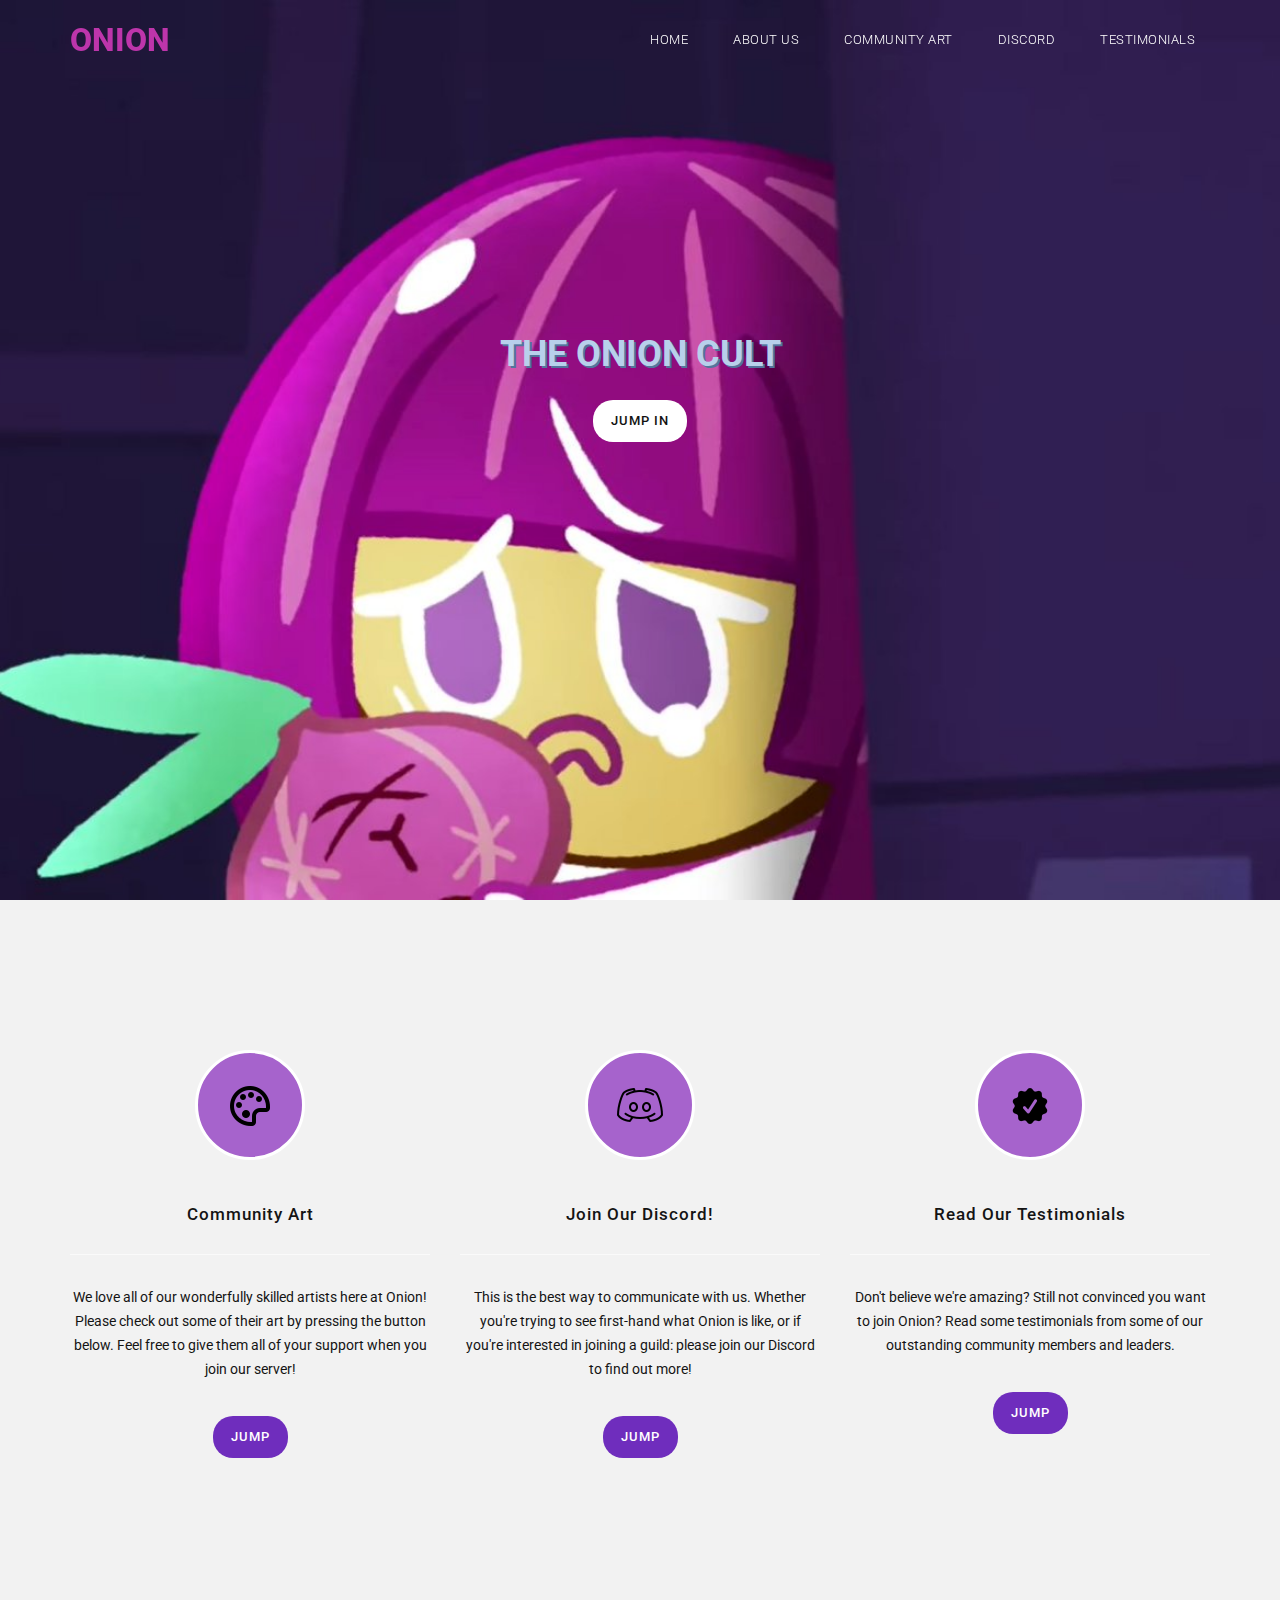
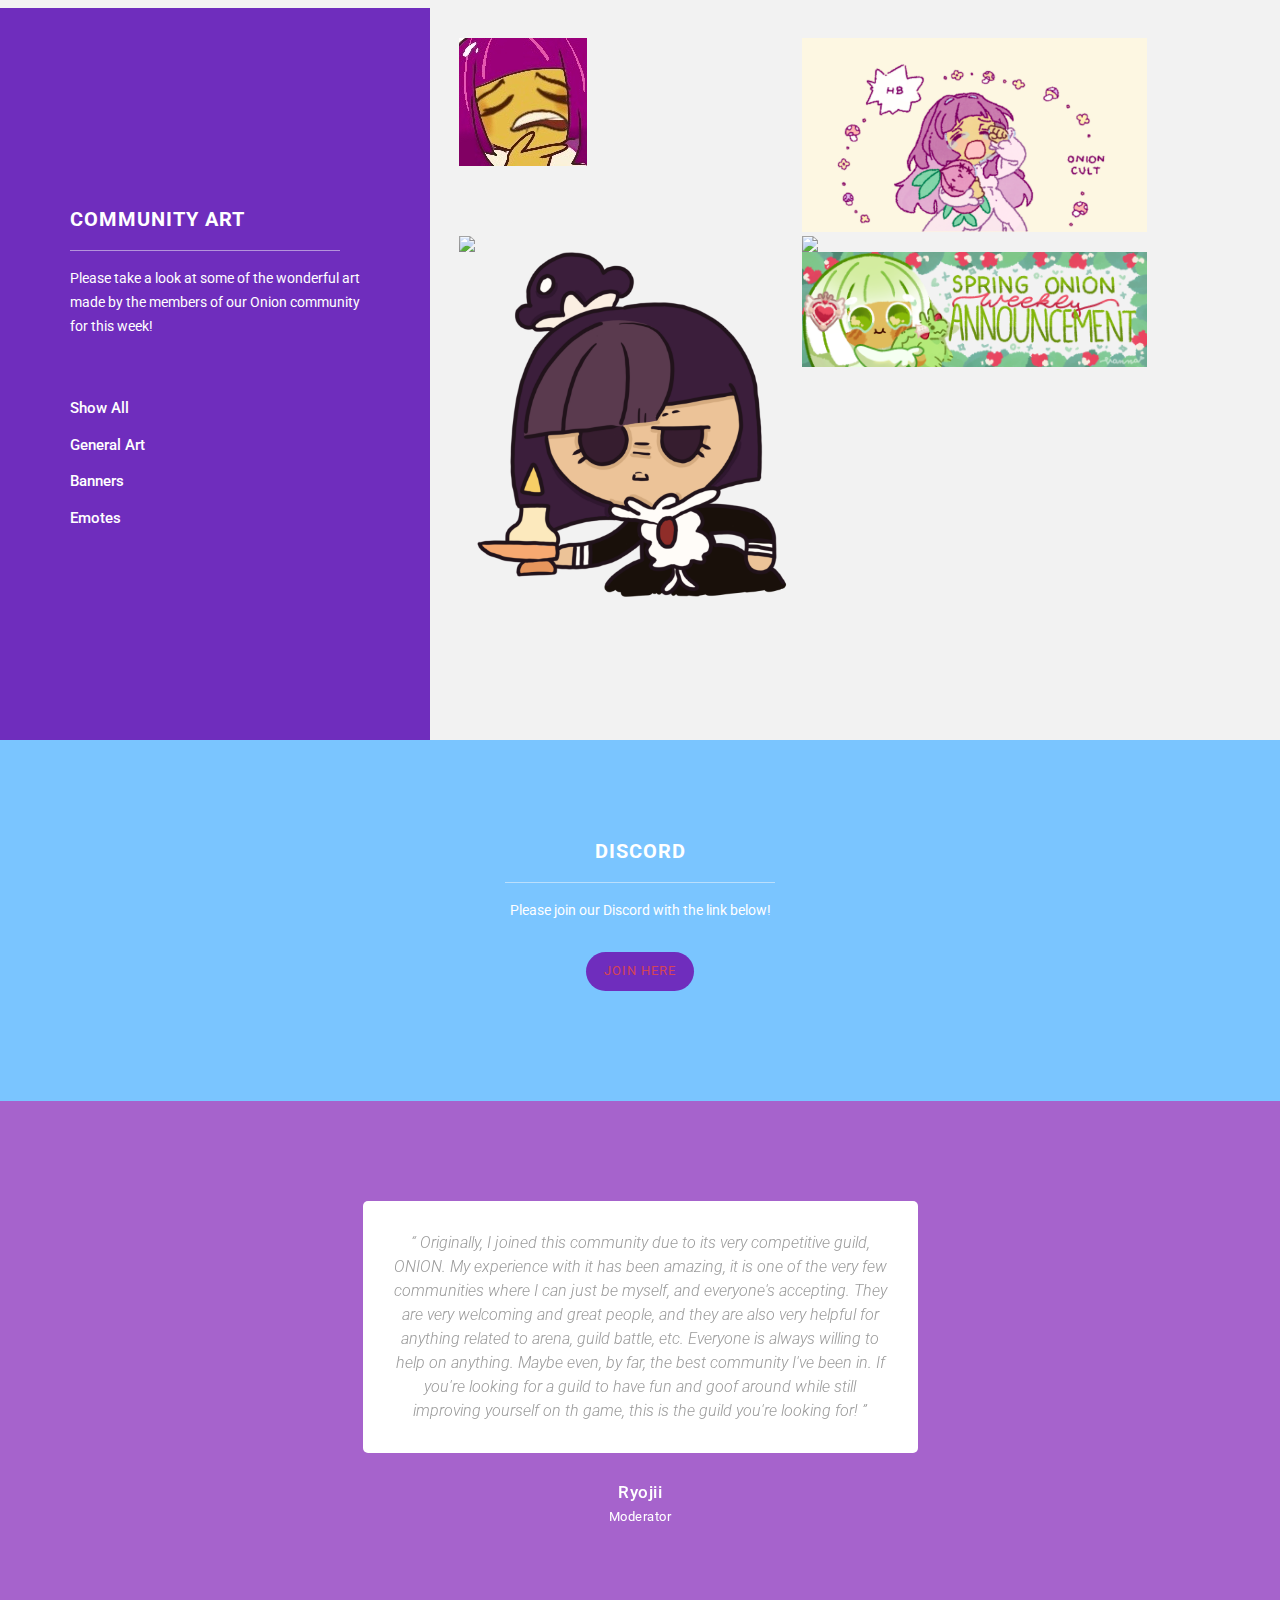
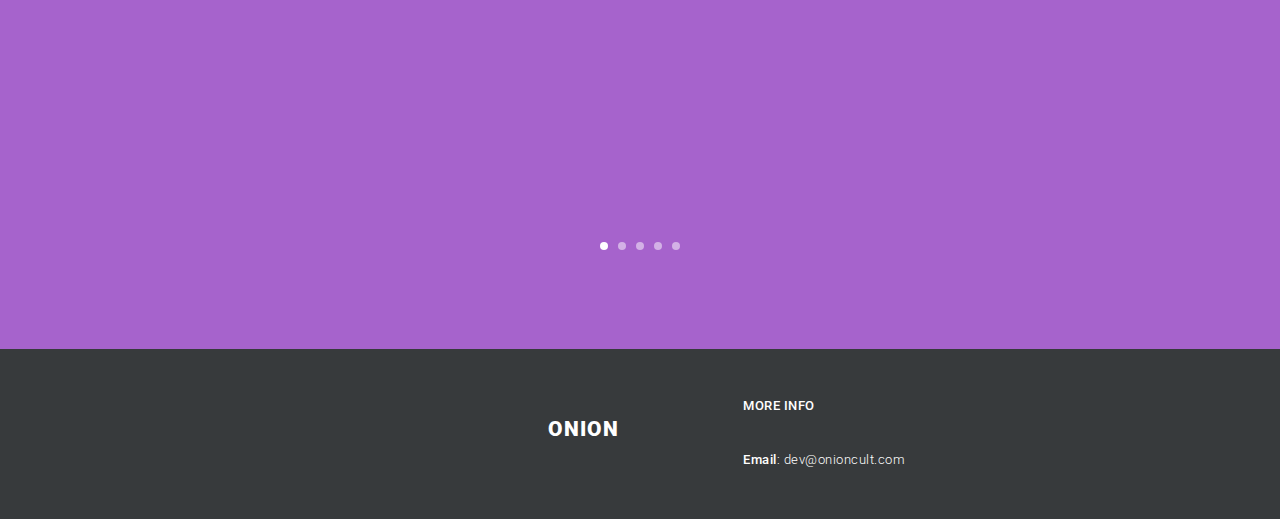
==== index.html @ 657ac481 "new repo init" ====
<!DOCTYPE html>
<html>
    <head>
        <meta charset="utf-8">
        <meta http-equiv="X-UA-Compatible" content="IE=edge,chrome=1">

        <title>Onion Cult</title>
        <link rel="icon" href="img/icon.png" type="image/png">
        <meta name="description" content="Onion Cult Homepage">
        <meta name="viewport" content="width=device-width, initial-scale=1">
        
        <link href="https://fonts.googleapis.com/css?family=Open+Sans:300,400,600,700,800" rel="stylesheet">
        <link href="https://fonts.googleapis.com/css?family=Roboto:100,300,400,500,700,900" rel="stylesheet">
        
        <link rel="apple-touch-icon" href="apple-touch-icon.png">

        <link rel="stylesheet" href="css/bootstrap.min.css">
        <link rel="stylesheet" href="css/bootstrap-theme.min.css">
        <link rel="stylesheet" href="css/fontAwesome.css">
        <link rel="stylesheet" href="css/hero-slider.css">
        <link rel="stylesheet" href="css/owl-carousel.css">
        <link rel="stylesheet" href="css/templatemo-style.css">
        <link rel="stylesheet" href="css/lightbox.css">
        <script src="js/vendor/modernizr-2.8.3-respond-1.4.2.min.js"></script>
    </head>

<body>
    <div class="header">
        <div class="container">
            <nav class="navbar navbar-inverse" role="navigation">
                <div class="navbar-header">
                    <button type="button" id="nav-toggle" class="navbar-toggle" data-toggle="collapse" data-target="#main-nav">
                        <span class="sr-only">Toggle navigation</span>
                        <span class="icon-bar"></span>
                        <span class="icon-bar"></span>
                        <span class="icon-bar"></span>
                    </button>
                    <a href="#" class="navbar-brand scroll-top"><em>onion</em></a>
                </div>
                <!--/.navbar-header-->
                <div id="main-nav" class="collapse navbar-collapse">
                    <ul class="nav navbar-nav">
                        <li><a href="#" class="scroll-top">Home</a></li>
                        <li><a href="#" class="scroll-link" data-id="about">About Us</a></li>
                        <li><a href="#community-art" class="scroll-link" data-id="portfolio">Community Art</a></li>
                        <li><a href="#" class="scroll-link" data-id="contact-us">Discord</a></li>
                        <li><a href="#" class="scroll-link" data-id="testimonial">Testimonials</a></li>
                    </ul>
                </div>
                <!--/.navbar-collapse-->
            </nav>
            <!--/.navbar-->
        </div>
        <!--/.container-->
    </div>
    <!--/.header-->


    <div class="parallax-content baner-content" id="home">
        <div class="container">
            <div class="text-content">
                <h2><span>THE ONION CULT</span></h2>

                <div class="primary-white-button">
                    <a href="#" class="scroll-link" data-id="about">JUMP IN</a>
                </div>
            </div>
        </div>
    </div>


    <section id="about" class="page-section">
        <div class="container">
            <div class="row">
                <div class="col-md-4 col-sm-6 col-xs-12">
                    <div class="service-item">
                        <div class="icon">
                            <img src="img/service_icon_art.png" alt="">
                        </div>
                        <h4>Community Art</h4>
                        <div class="line-dec"></div>
                        <p>We love all of our wonderfully skilled artists here at Onion! Please check out some of their art by pressing the button below. Feel free to
                            give them all of your support when you join our server!
                        </p>
                        <div class="primary-blue-button">
                            <a href="#community-art" class="scroll-link" data-id="portfolio">jump</a>
                        </div>
                    </div>
                </div>
                <div class="col-md-4 col-sm-6 col-xs-12">
                    <div class="service-item">
                        <div class="icon">
                            <img src="img/service_icon_discord.png" alt="">
                        </div>
                        <h4>Join Our Discord!</h4>
                        <div class="line-dec"></div>
                        <p>This is the best way to communicate with us. Whether you're trying to see first-hand what Onion is like, or if you're interested in joining a guild: please join our Discord to find out more!</p>
                        <div class="primary-blue-button">
                            <a href="#contact-us" class="scroll-link" data-id="contact-us">jump</a>
                        </div>
                    </div>
                </div>
                <div class="col-md-4 col-sm-6 col-xs-12">
                    <div class="service-item">
                        <div class="icon">
                            <img src="img/service_icon_testimonial.png" alt="">
                        </div>
                        <h4>Read Our Testimonials</h4>
                        <div class="line-dec"></div>
                        <p>Don't believe we're amazing? Still not convinced you want to join Onion? Read some testimonials from some of our outstanding community members and leaders.</p>
                        <div class="primary-blue-button">
                            <a href="#testimonial" class="scroll-link" data-id="testimonial">jump</a>
                        </div>
                    </div>
                </div>
            </div>
        </div>
    </section>

    <section id="portfolio">
        <div class="content-wrapper" id="community-art">
            <div class="inner-container container">
                <div class="row">
                    <div class="col-md-4 col-sm-12">
                        <div class="section-heading">
                            <h4>Community Art</h4>
                            <div class="line-dec"></div>
                            <p>Please take a look at some of the wonderful art made by the members of our Onion community for this week!</p>
                            <div class="filter-categories">
                                <ul class="project-filter">
                                    <li class="filter" data-filter="all"><span>Show All</span></li>
                                    <li class="filter" data-filter="art"><span>General Art</span></li>
                                    <li class="filter" data-filter="banner"><span>Banners</span></li>
                                    <li class="filter" data-filter="emote"><span>Emotes</span></li>
                                </ul>
                            </div>
                        </div>
                    </div>
                    <div class="col-md-8">
                        <div class="projects-holder-3">
                            <div class="projects-holder">
                                <div class="row">
                                    <!-- Art -->
                                    <div class="col-md-6 col-sm-6 project-item mix emote">
                                        <div class="thumb">
                                              <div class="image">
                                                  <a href="img/onion/emote_1.png" data-lightbox="image-1"><img src="img/onion/emote_1.png"></a>
                                              </div>
                                        </div>
                                    </div>

                                    <div class="col-md-6 col-sm-6 project-item mix banner">
                                        <div class="thumb">
                                              <div class="image">
                                                  <a href="img/onion/banner_2.png" data-lightbox="image-1"><img src="img/onion/banner_2.png"></a>
                                              </div>
                                        </div>
                                    </div>

                                    <div class="col-md-6 col-sm-6 project-item mix art">
                                        <div class="thumb">
                                              <div class="image">
                                                  <a href="img/onion/misc_1.png" data-lightbox="image-1"><img src="img/onion/misc_1.png"></a>
                                              </div>
                                        </div>
                                    </div>

                                    <div class="col-md-6 col-sm-6 project-item mix art">
                                        <div class="thumb">
                                              <div class="image">
                                                  <a href="img/onion/misc_3.png" data-lightbox="image-1"><img src="img/onion/misc_3.png"></a>
                                              </div>
                                        </div>
                                    </div>

                                    <div class="col-md-6 col-sm-6 project-item mix emote">
                                        <div class="thumb">
                                              <div class="image">
                                                  <a href="img/onion/pfp_1.png" data-lightbox="image-1"><img src="img/onion/pfp_1.png"></a>
                                              </div>
                                        </div>
                                    </div>

                                    <div class="col-md-6 col-sm-6 project-item mix banner">
                                        <div class="thumb">
                                              <div class="image">
                                                  <a href="img/onion/banner_3.png" data-lightbox="image-1"><img src="img/onion/banner_3.png"></a>
                                              </div>
                                        </div>
                                    </div>

                                </div>
                            </div>
                        </div>
                    </div>
                </div>
            </div>
        </div> 
    </section>

    <div id="contact-us">
        <div class="container">
            <div class="row">
                <div class="col-md-12">
                    <div class="section-heading">
                        <h4>Discord</h4>
                        <div class="line-dec"></div>
                        <p>Please join our Discord with the link below!</p>
                        <div class="pop-button">
                            <h4><a href="https://discord.gg/onioncult">
                                join here
                            </a></h4>
                        </div>
                    </div>
                </div>
            </div>
        </div>
    </div>

    <section id="testimonial">
        <div class="container">
            <div class="row">
                <div class="col-md-6 col-md-offset-3">
                    <div id="owl-testimonials" class="owl-carousel owl-theme">
                        <div class="item">
                            <div class="testimonials-item">
                                <p>“ Originally, I joined this community due to its very competitive guild, ONION. My experience with it has been amazing, it is one of the very few communities where I can just be myself, and everyone's accepting. They are very welcoming and great people, and they are also very helpful for anything related to arena, guild battle, etc. Everyone is always willing to help on anything. Maybe even, by far, the best community I've been in. If you're looking for a guild to have fun and goof around while still improving yourself on th game, this is the guild you're looking for! ”</p>
                                <h4>Ryojii</h4>
                                <span>Moderator</span>
                            </div>
                        </div>
                        <div class="item">
                            <div class="testimonials-item">
                                <p>“ The Onion Cult is extremely welcoming and supportive of people of all kinds.  I've been helping in running Onion for almost a year now and the friends I've made are irreplaceable. Onion is truly the bee's knees. The staff are friendly and on top of their duties. Also the members are as sweet as honey.  If you're looking for a good time: join Onion 💛 ”</p>
                                <h4>Bee</h4>
                                <span>Admin</span>
                            </div>
                        </div>
                        <div class="item">
                            <div class="testimonials-item">
                                <p>“ I originally joined Burnt Onion back during the 1st anniversary update. I had been playing for a few months at that point, hopping from inactive guild to inactive guild just trying to get myself a foothold into the game. I eventually discovered Onion thanks to an ad on reddit for the guild. Now I'm a member of Main Onion, having climbed all the way up from what was the bottom of the onion ladder at the time.
                                    We have one of the warmest, most welcoming and inclusive community's out there. I cant recall one toxic experience I've had here. Ever. There's always someone willing to assist you if you need help with a certain aspect of the game, such as guild battle or arena. The people are overall amazing.
                                    So overall, if your looking for a guild that you can stick with for a long time, one that will allow you the opportunity to get to the top as long as you stay dedicated and continue to improve your guild boss damage, and if your looking for an amazing community of lovely people, the ONION family of guilds is perfect for you! ”</p>
                                <h4>TheCrepeEmpire</h4>
                                <span>Onion Member</span>
                            </div>
                        </div>
                        <div class="item">
                            <div class="testimonials-item">
                                <p>“ I haven't even been here that long, but I really do enjoy the Onion Community! Being a developer for everyone has also been such a great experience. I've only developed stuff for my own projects in the past, so it's very cool to have an impact on such a great, welcoming community like this one.
                                    Being a college student who enjoys to competitively play games when I can, this community has helped me foster that desire. Not only this, people here truly care about you. No matter how badly they would want a feature developed from me, I can say with full confidence that they would never want me doing
                                    any of it without putting myself first. ”</p>
                                <h4>c0nD</h4>
                                <span>Lead Developer</span>
                            </div>
                        </div>
                        <div class="item">
                            <div class="testimonials-item">
                                <p>“ Onion. I had no idea. I started this game just as my kids played it casually, but they've grown out of it and played other games. Being a competitive team player from various different games previously so I thought what the heck, let’s see what’s the top guild has to offer after I saw an opening to Onion and applied on Discord later.
                                      I had no problem idea that there are many Onion divisions for different styles of playing.  The interview was like: "you had potential but did not meet the minimum for Main Onion 🤔." I stayed for a week in Main Onion as an intern 😂.  I transferred to Royal Onion the next tier down - then with the awesome help from both Onions I improved quickly!
                                        It took me a week in Royal to meet the minimum requirements for Main Onion-- I'm still here. I never dreamed of making it to Grandmaster division as a free player; however, with the awesome help and support from the people here I made Grandmaster last week 😱💪🎊.  With all that said: this group of player goes above and beyond expectations - so apply and join us - there’s always a place in Onion for you to have fun with the community: Main / Royal / Toasted / Burnt / Spring.
                                         Whether you're free to play like me or a whale - we've got resources to help you progress in Cookie Run: Kingdom, and outside of the game.  Hopefully I'll see you with us in the near future 👌✌️ ”</p>
                                <h4>DaddyBee</h4>
                                <span>Onion Member</span>
                            </div>
                        </div>
                    </div>
                </div>
            </div>
        </div>
    </section>

    <footer>
        <div class="col-md-4 col-sm-12"></div>
        <div class="col-md-1 col-sm-12"></div>
        <div class="container">
            <div class="row">
                <div class="col-md-2 col-sm-12">
                    <div class="logo">
                        <a class="logo-ft scroll-top" href="#">ONION</a>
                    </div>
                </div>
                <div class="col-md-2 col-sm-12">
                    <div class="contact-info">
                        <h4>More Info</h4>
                        <ul>
                            <li><em>Email</em>: dev@onioncult.com</li>
                        </ul>
                    </div>
                </div>
            </div>
        </div>
    </footer>

    <script src="https://ajax.googleapis.com/ajax/libs/jquery/1.11.2/jquery.min.js"></script>
    <script>window.jQuery || document.write('<script src="js/vendor/jquery-1.11.2.min.js"><\/script>')</script>

    <script src="js/vendor/bootstrap.min.js"></script>

    <script src="js/plugins.js"></script>
    <script src="js/main.js"></script>

    <script src="http://ajax.googleapis.com/ajax/libs/jquery/1.10.2/jquery.min.js" type="text/javascript"></script>
    <script type="text/javascript">
    $(document).ready(function() {
        // navigation click actions 
        $('.scroll-link').on('click', function(event){
            event.preventDefault();
            var sectionID = $(this).attr("data-id");
            scrollToID('#' + sectionID, 750);
        });
        // scroll to top action
        $('.scroll-top').on('click', function(event) {
            event.preventDefault();
            $('html, body').animate({scrollTop:0}, 'slow');         
        });
        // mobile nav toggle
        $('#nav-toggle').on('click', function (event) {
            event.preventDefault();
            $('#main-nav').toggleClass("open");
        });
    });
    // scroll function
    function scrollToID(id, speed){
        var offSet = 50;
        var targetOffset = $(id).offset().top - offSet;
        var mainNav = $('#main-nav');
        $('html,body').animate({scrollTop:targetOffset}, speed);
        if (mainNav.hasClass("open")) {
            mainNav.css("height", "1px").removeClass("in").addClass("collapse");
            mainNav.removeClass("open");
        }
    }
    if (typeof console === "undefined") {
        console = {
            log: function() { }
        };
    }
    </script>
</body>
</html>
---- css/hero-slider.css ----
/* -------------------------------- 

Primary style

-------------------------------- */
*, *::after, *::before {
  -webkit-box-sizing: border-box;
  -moz-box-sizing: border-box;
  box-sizing: border-box;
}

html {
  font-size: 62.5%;
}

body {
  font-family: "Open Sans", sans-serif;
  color: #2c343b;
  background-color: #f2f2f2;
}

a {
  color: #d44457;
  text-decoration: none;
}

img {
  max-width: 100%;
}

/* -------------------------------- 

Main Components 

-------------------------------- */
.cd-header {
  position: absolute;
  z-index: 2;
  top: 0;
  left: 0;
  width: 100%;
  height: 50px;
  background-color: #21272c;
  -webkit-font-smoothing: antialiased;
  -moz-osx-font-smoothing: grayscale;
}
@media only screen and (min-width: 768px) {
  .cd-header {
    height: 70px;
    background-color: transparent;
  }
}

#cd-logo {
  float: left;
  margin: 13px 0 0 5%;
}
#cd-logo img {
  display: block;
}
@media only screen and (min-width: 768px) {
  #cd-logo {
    margin: 23px 0 0 5%;
  }
}

.cd-primary-nav {
  /* mobile first - navigation hidden by default, triggered by tap/click on navigation icon */
  float: right;
  margin-right: 5%;
  width: 44px;
  height: 100%;
}
.cd-primary-nav ul {
  position: absolute;
  top: 0;
  left: 0;
  width: 100%;
  -webkit-transform: translateY(-100%);
  -moz-transform: translateY(-100%);
  -ms-transform: translateY(-100%);
  -o-transform: translateY(-100%);
  transform: translateY(-100%);
}
.cd-primary-nav ul.is-visible {
  box-shadow: 0 3px 8px rgba(0, 0, 0, 0.2);
  -webkit-transform: translateY(50px);
  -moz-transform: translateY(50px);
  -ms-transform: translateY(50px);
  -o-transform: translateY(50px);
  transform: translateY(50px);
}
.cd-primary-nav a {
  display: block;
  height: 50px;
  line-height: 50px;
  padding-left: 5%;
  background: #21272c;
  border-top: 1px solid #333c44;
  color: #ffffff;
}
@media only screen and (min-width: 768px) {
  .cd-primary-nav {
    /* reset navigation values */
    width: auto;
    height: auto;
    background: none;
  }
  .cd-primary-nav ul {
    position: static;
    width: auto;
    -webkit-transform: translateY(0);
    -moz-transform: translateY(0);
    -ms-transform: translateY(0);
    -o-transform: translateY(0);
    transform: translateY(0);
    line-height: 70px;
  }
  .cd-primary-nav ul.is-visible {
    -webkit-transform: translateY(0);
    -moz-transform: translateY(0);
    -ms-transform: translateY(0);
    -o-transform: translateY(0);
    transform: translateY(0);
  }
  .cd-primary-nav li {
    display: inline-block;
    margin-left: 1em;
  }
  .cd-primary-nav a {
    display: inline-block;
    height: auto;
    font-weight: 600;
    line-height: normal;
    background: transparent;
    padding: .6em 1em;
    border-top: none;
  }
}

/* -------------------------------- 

Slider

-------------------------------- */
.cd-hero {
  position: relative;
  -webkit-font-smoothing: antialiased;
  -moz-osx-font-smoothing: grayscale;
}

.cd-hero-slider {
  position: relative;
  height: 360px;
  overflow: hidden;
}
.cd-hero-slider li {
  position: absolute;
  top: 0;
  left: 0;
  width: 100%;
  height: 100%;
  -webkit-transform: translateX(100%);
  -moz-transform: translateX(100%);
  -ms-transform: translateX(100%);
  -o-transform: translateX(100%);
  transform: translateX(100%);
}
.cd-hero-slider li.selected {
  /* this is the visible slide */
  position: relative;
  -webkit-transform: translateX(0);
  -moz-transform: translateX(0);
  -ms-transform: translateX(0);
  -o-transform: translateX(0);
  transform: translateX(0);
}
.cd-hero-slider li.move-left {
  /* slide hidden on the left */
  -webkit-transform: translateX(-100%);
  -moz-transform: translateX(-100%);
  -ms-transform: translateX(-100%);
  -o-transform: translateX(-100%);
  transform: translateX(-100%);
}
.cd-hero-slider li.is-moving, .cd-hero-slider li.selected {
  /* the is-moving class is assigned to the slide which is moving outside the viewport */
  -webkit-transition: -webkit-transform 0.5s;
  -moz-transition: -moz-transform 0.5s;
  transition: transform 0.5s;
}
@media only screen and (min-width: 768px) {
  .cd-hero-slider {
    height: 500px;
  }
}
@media only screen and (min-width: 1170px) {
  .cd-hero-slider {
    height: 680px;
  }
}

/* -------------------------------- 

Single slide style

-------------------------------- */
.cd-hero-slider li {
  background-position: center center;
  background-size: cover;
  background-repeat: no-repeat;
}
.cd-hero-slider li:first-of-type {
  background-image: url(../img/slide_01.jpg);
}
.cd-hero-slider li:nth-of-type(2) {
  background-image: url(../img/slide_02.jpg);
}
.cd-hero-slider li:nth-of-type(3) {
  background-image: url(../img/slide_03.jpg);
}
.cd-hero-slider .cd-full-width,
.cd-hero-slider .cd-half-width {
  position: absolute;
  width: 100%;
  height: 100%;
  z-index: 1;
  left: 0;
  top: 0;
  /* this padding is used to align the text */
  padding-top: 150px;
  text-align: center;
  /* Force Hardware Acceleration in WebKit */
  -webkit-backface-visibility: hidden;
  backface-visibility: hidden;
  -webkit-transform: translateZ(0);
  -moz-transform: translateZ(0);
  -ms-transform: translateZ(0);
  -o-transform: translateZ(0);
  transform: translateZ(0);
}
.cd-hero-slider .cd-img-container {
  /* hide image on mobile device */
  display: none;
}
.cd-hero-slider .cd-img-container img {
  position: absolute;
  left: 50%;
  top: 50%;
  bottom: auto;
  right: auto;
  -webkit-transform: translateX(-50%) translateY(-50%);
  -moz-transform: translateX(-50%) translateY(-50%);
  -ms-transform: translateX(-50%) translateY(-50%);
  -o-transform: translateX(-50%) translateY(-50%);
  transform: translateX(-50%) translateY(-50%);
}
.cd-hero-slider .cd-bg-video-wrapper {
  /* hide video on mobile device */
  display: none;
  position: absolute;
  top: 0;
  left: 0;
  width: 100%;
  height: 100%;
  overflow: hidden;
}
.cd-hero-slider .cd-bg-video-wrapper video {
  /* you won't see this element in the html, but it will be injected using js */
  display: block;
  min-height: 100%;
  min-width: 100%;
  max-width: none;
  height: auto;
  width: auto;
  position: absolute;
  left: 50%;
  top: 50%;
  bottom: auto;
  right: auto;
  -webkit-transform: translateX(-50%) translateY(-50%);
  -moz-transform: translateX(-50%) translateY(-50%);
  -ms-transform: translateX(-50%) translateY(-50%);
  -o-transform: translateX(-50%) translateY(-50%);
  transform: translateX(-50%) translateY(-50%);
}
.cd-hero-slider h2, .cd-hero-slider p {
  text-shadow: 0 1px 3px rgba(0, 0, 0, 0.1);
  line-height: 1.2;
  margin: 0 auto 14px;
  color: #ffffff;
  width: 90%;
  max-width: 400px;
}
.cd-hero-slider h2 {
  font-size: 2.4rem;
}
.cd-hero-slider p {
  font-size: 1.4rem;
  line-height: 1.4;
}
.cd-hero-slider .cd-btn {
  display: inline-block;
  padding: 1.2em 1.4em;
  margin-top: .8em;
  background-color: rgba(212, 68, 87, 0.9);
  font-size: 1.3rem;
  font-weight: 700;
  letter-spacing: 1px;
  color: #ffffff;
  text-transform: uppercase;
  box-shadow: 0 3px 6px rgba(0, 0, 0, 0.1);
  -webkit-transition: background-color 0.2s;
  -moz-transition: background-color 0.2s;
  transition: background-color 0.2s;
}
.cd-hero-slider .cd-btn.secondary {
  background-color: rgba(22, 26, 30, 0.8);
}
.cd-hero-slider .cd-btn:nth-of-type(2) {
  margin-left: 1em;
}
.no-touch .cd-hero-slider .cd-btn:hover {
  background-color: #d44457;
}
.no-touch .cd-hero-slider .cd-btn.secondary:hover {
  background-color: #161a1e;
}
@media only screen and (min-width: 768px) {
  .cd-hero-slider .cd-full-width,
  .cd-hero-slider .cd-half-width {
    padding-top: 200px;
  }
  .cd-hero-slider .cd-bg-video-wrapper {
    display: block;
  }
  .cd-hero-slider .cd-half-width {
    width: 45%;
  }
  .cd-hero-slider .cd-half-width:first-of-type {
    left: 5%;
  }
  .cd-hero-slider .cd-half-width:nth-of-type(2) {
    right: 5%;
    left: auto;
  }
  .cd-hero-slider .cd-img-container {
    display: block;
  }
  .cd-hero-slider h2, .cd-hero-slider p {
    max-width: 520px;
  }
  .cd-hero-slider h2 {
    font-size: 2.4em;
    font-weight: 300;
  }
  .cd-hero-slider .cd-btn {
    font-size: 1.4rem;
  }
}
@media only screen and (min-width: 1170px) {
  .cd-hero-slider .cd-full-width,
  .cd-hero-slider .cd-half-width {
    padding-top: 250px;
  }
  .cd-hero-slider h2, .cd-hero-slider p {
    margin-bottom: 20px;
  }
  .cd-hero-slider h2 {
    font-size: 3.2em;
  }
  .cd-hero-slider p {
    font-size: 1.6rem;
  }
}

/* -------------------------------- 

Single slide animation

-------------------------------- */
@media only screen and (min-width: 768px) {
  .cd-hero-slider .cd-half-width {
    opacity: 0;
    -webkit-transform: translateX(40px);
    -moz-transform: translateX(40px);
    -ms-transform: translateX(40px);
    -o-transform: translateX(40px);
    transform: translateX(40px);
  }
  .cd-hero-slider .move-left .cd-half-width {
    -webkit-transform: translateX(-40px);
    -moz-transform: translateX(-40px);
    -ms-transform: translateX(-40px);
    -o-transform: translateX(-40px);
    transform: translateX(-40px);
  }
  .cd-hero-slider .selected .cd-half-width {
    /* this is the visible slide */
    opacity: 1;
    -webkit-transform: translateX(0);
    -moz-transform: translateX(0);
    -ms-transform: translateX(0);
    -o-transform: translateX(0);
    transform: translateX(0);
  }
  .cd-hero-slider .is-moving .cd-half-width {
    /* this is the slide moving outside the viewport 
    wait for the end of the transition on the <li> parent before set opacity to 0 and translate to 40px/-40px */
    -webkit-transition: opacity 0s 0.5s, -webkit-transform 0s 0.5s;
    -moz-transition: opacity 0s 0.5s, -moz-transform 0s 0.5s;
    transition: opacity 0s 0.5s, transform 0s 0.5s;
  }
  .cd-hero-slider li.selected.from-left .cd-half-width:nth-of-type(2),
  .cd-hero-slider li.selected.from-right .cd-half-width:first-of-type {
    /* this is the selected slide - different animation if it's entering from left or right */
    -webkit-transition: opacity 0.4s 0.2s, -webkit-transform 0.5s 0.2s;
    -moz-transition: opacity 0.4s 0.2s, -moz-transform 0.5s 0.2s;
    transition: opacity 0.4s 0.2s, transform 0.5s 0.2s;
  }
  .cd-hero-slider li.selected.from-left .cd-half-width:first-of-type,
  .cd-hero-slider li.selected.from-right .cd-half-width:nth-of-type(2) {
    /* this is the selected slide - different animation if it's entering from left or right */
    -webkit-transition: opacity 0.4s 0.4s, -webkit-transform 0.5s 0.4s;
    -moz-transition: opacity 0.4s 0.4s, -moz-transform 0.5s 0.4s;
    transition: opacity 0.4s 0.4s, transform 0.5s 0.4s;
  }
  .cd-hero-slider .cd-full-width h2,
  .cd-hero-slider .cd-full-width p,
  .cd-hero-slider .cd-full-width .cd-btn {
    opacity: 0;
    -webkit-transform: translateX(100px);
    -moz-transform: translateX(100px);
    -ms-transform: translateX(100px);
    -o-transform: translateX(100px);
    transform: translateX(100px);
  }
  .cd-hero-slider .move-left .cd-full-width h2,
  .cd-hero-slider .move-left .cd-full-width p,
  .cd-hero-slider .move-left .cd-full-width .cd-btn {
    opacity: 0;
    -webkit-transform: translateX(-100px);
    -moz-transform: translateX(-100px);
    -ms-transform: translateX(-100px);
    -o-transform: translateX(-100px);
    transform: translateX(-100px);
  }
  .cd-hero-slider .selected .cd-full-width h2,
  .cd-hero-slider .selected .cd-full-width p,
  .cd-hero-slider .selected .cd-full-width .cd-btn {
    /* this is the visible slide */
    opacity: 1;
    -webkit-transform: translateX(0);
    -moz-transform: translateX(0);
    -ms-transform: translateX(0);
    -o-transform: translateX(0);
    transform: translateX(0);
  }
  .cd-hero-slider li.is-moving .cd-full-width h2,
  .cd-hero-slider li.is-moving .cd-full-width p,
  .cd-hero-slider li.is-moving .cd-full-width .cd-btn {
    /* this is the slide moving outside the viewport 
    wait for the end of the transition on the li parent before set opacity to 0 and translate to 100px/-100px */
    -webkit-transition: opacity 0s 0.5s, -webkit-transform 0s 0.5s;
    -moz-transition: opacity 0s 0.5s, -moz-transform 0s 0.5s;
    transition: opacity 0s 0.5s, transform 0s 0.5s;
  }
  .cd-hero-slider li.selected h2 {
    -webkit-transition: opacity 0.4s 0.2s, -webkit-transform 0.5s 0.2s;
    -moz-transition: opacity 0.4s 0.2s, -moz-transform 0.5s 0.2s;
    transition: opacity 0.4s 0.2s, transform 0.5s 0.2s;
  }
  .cd-hero-slider li.selected p {
    -webkit-transition: opacity 0.4s 0.3s, -webkit-transform 0.5s 0.3s;
    -moz-transition: opacity 0.4s 0.3s, -moz-transform 0.5s 0.3s;
    transition: opacity 0.4s 0.3s, transform 0.5s 0.3s;
  }
  .cd-hero-slider li.selected .cd-btn {
    -webkit-transition: opacity 0.4s 0.4s, -webkit-transform 0.5s 0.4s, background-color 0.2s 0s;
    -moz-transition: opacity 0.4s 0.4s, -moz-transform 0.5s 0.4s, background-color 0.2s 0s;
    transition: opacity 0.4s 0.4s, transform 0.5s 0.4s, background-color 0.2s 0s;
  }
}
/* -------------------------------- 

Slider navigation

-------------------------------- */
.cd-slider-nav {
  display: none;
  position: absolute;
  width: 100%;
  bottom: 0;
  z-index: 2;
  text-align: center;
  height: 55px;
  background-color: rgba(0, 1, 1, 0.5);
}
.cd-slider-nav nav, .cd-slider-nav ul, .cd-slider-nav li, .cd-slider-nav a {
  height: 100%;
}
.cd-slider-nav nav {
  display: inline-block;
  position: relative;
}
.cd-slider-nav .cd-marker {
  position: absolute;
  bottom: 0;
  left: 0;
  width: 60px;
  height: 100%;
  color: #d44457;
  background-color: #ffffff;
  box-shadow: inset 0 2px 0 currentColor;
  -webkit-transition: -webkit-transform 0.2s, box-shadow 0.2s;
  -moz-transition: -moz-transform 0.2s, box-shadow 0.2s;
  transition: transform 0.2s, box-shadow 0.2s;
}
.cd-slider-nav .cd-marker.item-2 {
  -webkit-transform: translateX(100%);
  -moz-transform: translateX(100%);
  -ms-transform: translateX(100%);
  -o-transform: translateX(100%);
  transform: translateX(100%);
}
.cd-slider-nav .cd-marker.item-3 {
  -webkit-transform: translateX(200%);
  -moz-transform: translateX(200%);
  -ms-transform: translateX(200%);
  -o-transform: translateX(200%);
  transform: translateX(200%);
}
.cd-slider-nav .cd-marker.item-4 {
  -webkit-transform: translateX(300%);
  -moz-transform: translateX(300%);
  -ms-transform: translateX(300%);
  -o-transform: translateX(300%);
  transform: translateX(300%);
}
.cd-slider-nav .cd-marker.item-5 {
  -webkit-transform: translateX(400%);
  -moz-transform: translateX(400%);
  -ms-transform: translateX(400%);
  -o-transform: translateX(400%);
  transform: translateX(400%);
}
.cd-slider-nav ul::after {
  clear: both;
  content: "";
  display: table;
}
.cd-slider-nav li {
  display: inline-block;
  width: 60px;
  float: left;
}
.cd-slider-nav li.selected a {
  color: #2c343b;
}
.no-touch .cd-slider-nav li.selected a:hover {
  background-color: transparent;
}
.cd-slider-nav a {
  display: block;
  position: relative;
  padding-top: 35px;
  font-size: 1rem;
  font-weight: 700;
  color: #a8b4be;
  -webkit-transition: background-color 0.2s;
  -moz-transition: background-color 0.2s;
  transition: background-color 0.2s;
}
.cd-slider-nav a::before {
  content: '';
  position: absolute;
  width: 24px;
  height: 24px;
  top: 8px;
  left: 50%;
  right: auto;
  -webkit-transform: translateX(-50%);
  -moz-transform: translateX(-50%);
  -ms-transform: translateX(-50%);
  -o-transform: translateX(-50%);
  transform: translateX(-50%);
}
.no-touch .cd-slider-nav a:hover {
  background-color: rgba(0, 1, 1, 0.5);
}
.cd-slider-nav li:first-of-type a::before {
  background-position: 0 0;
}
.cd-slider-nav li.selected:first-of-type a::before {
  background-position: 0 -24px;
}
.cd-slider-nav li:nth-of-type(2) a::before {
  background-position: -24px 0;
}
.cd-slider-nav li.selected:nth-of-type(2) a::before {
  background-position: -24px -24px;
}
.cd-slider-nav li:nth-of-type(3) a::before {
  background-position: -48px 0;
}
.cd-slider-nav li.selected:nth-of-type(3) a::before {
  background-position: -48px -24px;
}
.cd-slider-nav li:nth-of-type(4) a::before {
  background-position: -72px 0;
}
.cd-slider-nav li.selected:nth-of-type(4) a::before {
  background-position: -72px -24px;
}
.cd-slider-nav li:nth-of-type(5) a::before {
  background-position: -96px 0;
}
.cd-slider-nav li.selected:nth-of-type(5) a::before {
  background-position: -96px -24px;
}
@media only screen and (min-width: 768px) {
  .cd-slider-nav {
    height: 80px;
  }
  .cd-slider-nav .cd-marker,
  .cd-slider-nav li {
    width: 95px;
  }
  .cd-slider-nav a {
    padding-top: 48px;
    font-size: 1.1rem;
    text-transform: uppercase;
  }
  .cd-slider-nav a::before {
    top: 18px;
  }
}

/* -------------------------------- 

Main content

-------------------------------- */
.cd-main-content {
  width: 90%;
  max-width: 768px;
  margin: 0 auto;
  padding: 2em 0;
}
.cd-main-content p {
  font-size: 1.4rem;
  line-height: 1.8;
  color: #999999;
  margin: 2em 0;
}
@media only screen and (min-width: 1170px) {
  .cd-main-content {
    padding: 3em 0;
  }
  .cd-main-content p {
    font-size: 1.6rem;
  }
}

/* -------------------------------- 

Javascript disabled

-------------------------------- */
.no-js .cd-hero-slider li {
  display: none;
}
.no-js .cd-hero-slider li.selected {
  display: block;
}

.no-js .cd-slider-nav {
  display: none;
}
---- css/owl-carousel.css ----
/* 
 *  Core Owl Carousel CSS File
 *  v1.3.3
 */

/* clearfix */
.owl-carousel .owl-wrapper:after {
  content: ".";
  display: block;
  clear: both;
  visibility: hidden;
  line-height: 0;
  height: 0;
}
/* display none until init */
.owl-carousel{
  display: none;
  position: relative;
  width: 100%;
  -ms-touch-action: pan-y;
}
.owl-carousel .owl-wrapper{
  display: none;
  position: relative;
  -webkit-transform: translate3d(0px, 0px, 0px);
}
.owl-carousel .owl-wrapper-outer{
  overflow: hidden;
  position: relative;
  width: 100%;
}
.owl-carousel .owl-wrapper-outer.autoHeight{
  -webkit-transition: height 500ms ease-in-out;
  -moz-transition: height 500ms ease-in-out;
  -ms-transition: height 500ms ease-in-out;
  -o-transition: height 500ms ease-in-out;
  transition: height 500ms ease-in-out;
}
  
.owl-carousel .owl-item{
  float: left;
}

.owl-controls {
  @media (max-width: @screen-sm-max) {
    top: -120px;
  }
  top: -200px;
  width: 100%;
  text-align: center;
  display: inline-block;
}

.owl-controls a {
  color: #336699;
}

.owl-controls a:hover {
  color: #336699;
}

.owl-controls .bg-prev {
  position: absolute;
  z-index: 1;
  width: 50px;
  height: 50px;
  z-index:10; 
  background:#fff; 
  border: 1px solid #336699;
  -webkit-transform: rotate(45deg);
  -moz-transform: rotate(45deg);
  -ms-transform: rotate(45deg);
  -o-transform: rotate(45deg);
  transform: rotate(45deg);
}

.owl-controls .bg-prev:before{
  content:""; 
  display:block; 
  position:absolute; 
  z-index:-1; 
  top:3px; 
  left:3px; 
  right:3px; 
  bottom:3px; 
  border:2px solid #336699
}

.owl-controls .prev {
  left: 15px;
  z-index: 11;
  position: absolute; 
  width: 50px;
  height: 50px;
  line-height: 32px;
}

.owl-controls .prev.active {
  background-image: none;
  outline: 0;
  -webkit-box-shadow: none;
          box-shadow: none;
}

.owl-controls .prev:active {
  background-image: none;
  outline: 0;
  -webkit-box-shadow: none;
          box-shadow: none;
}

.owl-controls .bg-next {
  position: absolute;
  float: right;
  z-index: 1;
  width: 50px;
  height: 50px;
  position:relative; 
  z-index:10; 
  background:#fff; 
  border: 1px solid #336699;
  -webkit-transform: rotate(45deg);
  -moz-transform: rotate(45deg);
  -ms-transform: rotate(45deg);
  -o-transform: rotate(45deg);
  transform: rotate(45deg);
}

.owl-controls .bg-next:before{
  content:""; 
  display:block; 
  position:absolute; 
  z-index:-1; 
  top:3px; 
  left:3px; 
  right:3px; 
  bottom:3px; 
  border:2px solid #336699
}

.owl-controls .next {
  right: 15px;
  z-index: 11;
  position: absolute; 
  width: 50px;
  height: 50px;
  line-height: 32px;
}

.owl-controls .next.active {
  background-image: none;
  outline: 0;
  -webkit-box-shadow: none;
          box-shadow: none;
}

.owl-controls .next:active {
  background-image: none;
  outline: 0;
  -webkit-box-shadow: none;
          box-shadow: none;
}


.owl-theme .owl-controls .owl-page{
  cursor: pointer;
  display: inline-block;
  zoom: 1;
  *display: inline;/*IE7 life-saver */
}
.owl-theme .owl-controls .owl-page a{
  display: block;
  width: 12px;
  height: 12px;
  margin: 0px 5px;
  filter: Alpha(Opacity=50);/*IE7 fix*/
  opacity: 0.5;
  -webkit-border-radius: 20px;
  -moz-border-radius: 20px;
  border-radius: 20px;
  background: transparent;
  border: 2px solid #888;
}

.owl-theme .owl-controls .owl-page.active span,
.owl-theme .owl-controls.clickable .owl-page:hover span{
  filter: Alpha(Opacity=100);/*IE7 fix*/
  opacity: 1;
  display: inline-block;
}
.owl-controls {
  -webkit-user-select: none;
  -khtml-user-select: none;
  -moz-user-select: none;
  -ms-user-select: none;
  user-select: none;
  -webkit-tap-highlight-color: rgba(0, 0, 0, 0);
}

/* fix */
.owl-carousel  .owl-wrapper,
.owl-carousel  .owl-item{
  -webkit-backface-visibility: hidden;
  -moz-backface-visibility:    hidden;
  -ms-backface-visibility:     hidden;
  -webkit-transform: translate3d(0,0,0);
  -moz-transform: translate3d(0,0,0);
  -ms-transform: translate3d(0,0,0);
}
---- css/templatemo-style.css ----
/* 

Tinker CSS Template

https://templatemo.com/tm-506-tinker

*/

* {
    margin: 0;
    padding: 0;
    font-family: 'Roboto', arial, sans-serif;
}

body {
	overflow-x: hidden;
}

ul {
	list-style: none;
	margin: 0px;
}

p {
	color: #7a7a7a;
	font-size: 14px;
	line-height: 24px;
}

.parallax-content {
  width: 100%;
  min-height: 100vh;
  background-size: cover;
}

.primary-white-button a {
	display: inline-block;
	background-color: #fff;
	font-size: 13px;
	padding: 12px 18px;
	color: #121212;
	font-weight: 500;
	letter-spacing: 1px;
	text-transform: uppercase;
	text-decoration: none;
	border-radius: 20px;
}

.primary-blue-button a {
	display: inline-block;
	background-color: #6F2DBD;
	font-size: 13px;
	padding: 12px 18px;
	color: #fff;
	font-weight: 500;
	letter-spacing: 1px;
	text-transform: uppercase;
	text-decoration: none;
	border-radius: 20px;
}

.pop-button h4 {
	display: inline-block;
	background-color: #6F2DBD;
	font-size: 13px!important;
	padding: 12px 18px;
	color: #fff;
	font-weight: 400!important;
	letter-spacing: 1px;
	text-transform: uppercase;
	text-decoration: none;
	border-radius: 20px;
	cursor: pointer;
}


.header {
    position: fixed;
    top: 0;
    left: 0;
    width: 100%;
    padding: 0;
    z-index: 10000;
    transition: all 0.2s ease-in-out;
    height: 80px;
    background-color:transparent;  
    
    text-align: center;
    line-height: 40px;
}

.navbar-inverse .navbar-brand, .navbar-inverse .navbar-nav>li>a {
    text-shadow: none;
}

.navbar-brand {
	line-height: 80px;
	padding: 0px;
}

.navbar-nav>li>a {
	color: #fff!important;
	font-size: 13px;
	font-weight: 300;
	text-transform: uppercase;
	text-shadow: none;
	line-height: 80px;
	padding: 0px;
	letter-spacing: 0.5px;
}

.navbar-nav>li {
	margin-left: 45px;
}

.header.active .navbar-nav>li>a {
	font-family: 'Open Sans', arial, sans-serif;
	font-size: 13px;
	font-weight: 300;
	letter-spacing: 0.5px;
	text-transform: uppercase;
	text-shadow: none;
	color: #121212!important;
}

.header.active {
    background-color: rgba(250, 250, 250, 0.98);
    -webkit-box-shadow: 0 1px 5px rgba(0, 0, 0, 0.25);
    -moz-box-shadow: 0 1px 5px rgba(0, 0, 0, 0.25);
    box-shadow: 0 1px 5px rgba(0, 0, 0, 0.25);
}
.navbar-brand {
	font-family: 'Open Sans', sans-serif;
	font-size: 25px;
	text-transform: uppercase;
	color: #fff!important;
	transition: all 0.5s;
	 
}
.navbar-brand em {
	font-style: normal;
	color: #bd35ab;
	font-size: 32px;
}
.header.active .navbar-brand {
	color: #121212!important;
}
.header .navbar-brand {
    font-weight: 800;
}
.navbar-inverse {
	background-image: none;
	background-color: transparent;
}
.header .navbar {
    margin: 0;
    border: none;
}
.page-section {
    padding: 80px 0;
}
.navbar-inverse .navbar-toggle {
	margin-top: 22px;
    border-color: #A663CC;
    background-color: #A663CC;
}
.navbar-inverse .navbar-toggle:hover, .navbar-inverse .navbar-toggle:focus {
	background-color: #A663CC;
}

.navbar-toggle {
    position: relative;
    float: right;
    padding: 9px 10px;
    margin-top: 15px!important;
    margin-right: 15px;
    margin-bottom: 8px;
    background-color: transparent;
    background-image: none;
    border: 1px solid transparent;
    border-radius: 4px;
}
@media (min-width: 768px) {
    .header .navbar-brand {
        padding-left: 0;
    }
    .navbar-nav {
        float: right;
    }
}
@media (max-width: 480px) {
    .page-section h1 {
        font-size: 3em;
    }
    .page-section h2 {
        font-size: 2em;
    }
    .page-section p {
        font-size: 1em;
        margin: 0 0 20px;
    }
}

.parallax-content {
  width: 100%;
  min-height: 100vh;
  background-size: cover;
}

.baner-content {
	width: 100%;
  	padding-top: 35vh;
  	text-align: center;
  	background-image: url(../img/onion_bg.jpg);
  	vertical-align: middle;
}

.baner-content .text-content {
	text-align: center;
}

.baner-content .text-content h2 {
	font-size: 36px;
	font-weight: 400;
	color: #fff;
}

.baner-content .text-content h2 span {
	font-weight: 700;
	color: #B8D0EB!important;
	text-shadow: 2px 2px #53759c;
}

.baner-content .text-content h2 em {
	font-style: normal;
	font-weight: 700;
	color: #A663CC!important;
}

.baner-content .text-content p {
	color: #fff;
	font-size: 14px;
	line-height: 24px;
	padding: 0px 25%;
}

.baner-content .text-content .primary-white-button {
	margin-top: 25px;
}


#about {
	padding: 150px 0px;
	background-image: url(../img/about-bg.jpg);
	background-repeat: no-repeat;
	background-size: cover;
	background-attachment: fixed;
	
}

#about .service-item {
	text-align: center;
}

#about .service-item .icon {
	width: 110px;
	height: 110px;
	display: inline-block;
	text-align: center;
	line-height: 104px;
	border: 3px solid #fff;
	border-radius: 50%;
	background-color: #A663CC;
}

#about .service-item h4 {
	margin-bottom: 30px;
	margin-top: 45px;
	font-size: 17px;
	font-weight: 500;
	color: rgb(20, 20, 20);
	letter-spacing: 1px;
}

#about .service-item .line-dec {
	width: 100%;
	height: 1px;
	background-color: rgba(250, 250, 250, 1);
}

#about .service-item p {
	color: rgb(20, 20, 20);
	margin-top: 30px;
}

#about .service-item .primary-blue-button {
	margin-top: 35px;
}


.projects-holder .mix {
  display: none;
}

.projects-holder {
	padding: 30px 15px 0px 15px;
}

.filter-categories {
  margin-top: 60px;
}

.filter-categories ul li {
  margin: 0px 10px 15px 0px;
  display: block;
}

.filter-categories ul li span {
  cursor: pointer;
  color: #fff;
  display: inline-block;
  font-size: 15px;
  text-transform: capitalize;
  font-weight: 500;
  left: 0.5px;
}

.filter-categories ul li.active span {
  color: #ffff;
}

#portoflio .page-section {
	padding: 0px;
}

#portfolio .section-heading {
	padding-top: 200px;
	padding-bottom: 200px;
	background-color: #6F2DBD;
	height: 732px;
	margin-left: -100vh;
	padding-left: 100vh;
}

#portfolio .project-item {
	margin: 0px -16px;
}

#portfolio .section-heading h4 {
	margin-top: 0px;
	font-size: 20px;
	text-transform: uppercase;
	font-weight: 700;
	color: #fff;
	letter-spacing: 1px;
}

#portfolio .section-heading .line-dec {
	width: 270px;
	height: 1px;
	background-color: rgba(250, 250, 250, 0.5);
	margin: 20px 0px 15px 0px;
}

#portfolio .section-heading p {
	color: #fff;
	padding-right: 70px;
}


#testimonial {
	background-color: #A663CC;
	text-align: center;
	padding: 100px 0px;
}

#testimonial .testimonials-item h4 {
	color: #fff;
	font-size: 17px;
	font-weight: 500;
	letter-spacing: 0.5px;
	margin-top: 30px;
	margin-bottom: 5px;
}

#testimonial .testimonials-item span {
	font-size: 13px;
	color: #fff;
	letter-spacing: 0.5px;
}

#testimonial .testimonials-item p {
	font-size: 16px;
	color: #9a9a9a;
	font-style: italic;
	font-weight: 300;
	background-color: #fff;
	padding: 30px;
	border-radius: 5px;	
}

.owl-pagination {
  margin-top: 20px;
  opacity: 1;
  display: inline-block;
}

.owl-page span {
  display: block;
  width: 8px;
  height: 8px;
  margin: 0px 5px;
  filter: alpha(opacity=50);
  opacity: 0.5;
  -webkit-border-radius: 20px;
  -moz-border-radius: 20px;
  border-radius: 20px;
  background: #fff;
}




#blog {
	background-image: url(../img/blog-bg.jpg);
	background-repeat: no-repeat;
	background-size: cover;
	background-attachment: fixed;
}

#blog .section-heading {
	text-align: left;
	padding-top: 60px;
	padding-bottom: 60px;
	background-color: rgba(0, 0, 0, 0.5);
	height: 582px;
	margin-left: -100vh;
	padding-left: 100vh;
	overflow: hidden!important;
}

#blog .section-heading h4 {
	margin-top: 0px;
	font-size: 20px;
	text-transform: uppercase;
	font-weight: 700;
	color: #fff;
	letter-spacing: 1px;
}

#blog .section-heading .line-dec {
	width: 270px;
	height: 1px;
	background-color: rgba(250, 250, 250, 0.5);
	margin: 20px 0 15px 0;
}

#blog .section-heading p {
	color: #fff;
	padding-right: 70px;
}

.wrapper {
  text-align: center;
}

.tabs {
  list-style: none;
  margin-top: 40px;
  padding-right: 70px;
}

.tabs li {
  display: block;
  text-align: center;
  margin: 25px 0px;
}

.tabs a {
  display:block;
  text-align:center;
  text-decoration:none;
  text-transform:capitalize;
  letter-spacing: 0.5px;
  color:#121212;
  font-size: 15px;
  font-weight: 500;
  padding: 12px 12px;
  background-color: #fff;
}

.tabs a:hover {
  color: #A663CC;
}

.tabs .active {
  color: #A663CC;
}
#first-tab-group {
	margin-top: 30px;
	margin-bottom: 15px;
}
.tabgroup .text-content	 {
  background-color: #fff;
  color: #fff;
  padding: 25px;
  text-align: left;
}
.tabgroup .text-content h4 {
	font-size: 17px;
	font-weight: 500;
	letter-spacing: 0.5px;
	color: #121212;
	margin-top: 0px;
	margin-bottom: 5px;
}
.tabgroup .text-content span {
	font-size: 13px;
	color: #6F2DBD;
}
.tabgroup .text-content a {
	font-size: 13px;
	color: #6F2DBD;
	text-decoration: none;
}
.tabgroup .text-content p {
	margin-top: 10px;
}

.clearfix:after {
  content:"";
  display:table;
  clear:both;
}

#contact-us {
	background-size: 80%;
	background-position: 65% 65%;
	background-color: #7ac5ff;
	text-align: center;
	padding: 100px 0px;
}

#contact-us .section-heading h4 {
	margin-top: 0px;
	font-size: 20px;
	text-transform: uppercase;
	font-weight: 700;
	color: #fff;
	letter-spacing: 1px;
}

#contact-us .section-heading .line-dec {
	width: 270px;
	height: 1px;
	background-color: rgba(250, 250, 250, 0.5);
	margin: 20px auto 15px auto;
}

#contact-us .section-heading p {
	color: #fff;
	padding: 0px 33%;
}

#contact-us .pop-button {
	margin-top: 30px;
}

#contact input {
  border-radius: 0px;
  padding-left: 15px;
  font-size: 13px;
  color: #232323;
  background-color: rgba(250, 250, 250, 1);
  outline: none;
  border: none;
  box-shadow: none;
  line-height: 50px;
  height: 50px;
  width: 100%;
  margin-bottom: 30px;
}

#contact textarea {
  border-radius: 0px;
  padding-left: 15px;
  padding-top: 10px;
  font-size: 13px;
  color: #232323;
  background-color: rgba(250, 250, 250, 1);
  outline: none;
  border: none;
  box-shadow: none;
  height: 165px;
  max-height: 220px;
  width: 100%;
  margin-bottom: 25px;
}

#contact button {
  display: inline-block;
	background-color: #A663CC;
	font-size: 13px;
	padding: 12px 18px;
	color: #fff;
	font-weight: 500;
	letter-spacing: 1px;
	text-transform: uppercase;
	text-decoration: none;
	border-radius: 20px;
}


.pop #contact {
	z-index: 99999;
	position: fixed;
	top: 25%;
	left: 20%;
	right: 20%;
}

.pop {
	z-index: 99999;
	text-align: center;
	padding: 30px;
    display:none;
    position:fixed;
    width: 100%;
    top:0;
    left:0;
    height: 100%;
    background-color: rgba(0, 0, 0, 0.9);
    box-shadow: 0px 0px 15px;
}

.pop span {
	z-index: 999;
	position: relative;
	margin-bottom: 20px;
	cursor: pointer;
	width: 44px;
	height: 44px;
	display: inline-block;
	line-height: 44px;
	color: #fff;
	text-align: center;
	background-color: #6F2DBD;
}

.pop span:hover {
	background-color: #596065;
	transition: all 0.5s;
}




footer {
	margin-top: -6px;
	background-color: #373a3c;
	padding: 50px 0px;
}
footer .logo em {
	font-style: normal;
	font-size: 28px;
	color: #f7c552;
}
footer .logo-ft {
	display: inline-block;
	margin-top: 15px;
	text-decoration: none;
	color: #fff!important;
	font-size: 21px;
	font-weight: 900;
	text-transform: uppercase;
	text-shadow: none;
	letter-spacing: 1px;
}

footer .logo p {
	font-weight: 300;
	font-size: 12px;
	color: #fff;
	margin-bottom: -10px;
	letter-spacing: 0.5px;
}

footer .logo span {
	font-weight: 600;
	color: #f7c552;
}

footer .logo a {
	color: #FFF;
}

footer .logo a:hover {
	color: #9F0;
}

footer .location h4 {
	margin-top: 0px;
	font-size: 13px;
	font-weight: 500;
	color: #fff;
	text-transform: uppercase;
	letter-spacing: 0.5px;
	margin-bottom: 30px;
}

footer .location ul li {
	font-size: 13px;
	color: #fff;
	display: inline-block;
	line-height: 24px;
	letter-spacing: 0.5px;
	padding-top: 5px;
	padding-bottom: 5px;
}

footer .location ul li:first-child {
	margin-right: 15px;
	padding-right: 15px;
	border-right: 1px solid rgba(250, 250, 250, 0.1);
}

footer .contact-info h4 {
	margin-top: 0px;
	font-size: 13px;
	font-weight: 500;
	color: #fff;
	text-transform: uppercase;
	letter-spacing: 0.5px;
	margin-bottom: 30px;
}

footer .contact-info ul li {
	font-size: 13px;
	color: #fff;
	display: inline-block;
	line-height: 24px;
	letter-spacing: 0.5px;
	padding-top: 5px;
	padding-bottom: 5px;
	font-weight: 300;
	margin-bottom: -15px;
}

footer .contact-info ul li em {
	font-style: normal;
	font-weight: 500;
}

footer .connect-us h4 {
	margin-top: 0px;
	font-size: 13px;
	font-weight: 500;
	color: #fff;
	text-transform: uppercase;
	letter-spacing: 0.5px;
	margin-bottom: 35px;
}

footer .connect-us ul li {
	display: inline-block;
	margin-right: 2px;
}

footer .connect-us ul li a {
	display: inline-block;
	width: 28px;
	height: 28px;
	line-height: 28px;
	text-align: center;
	background-color: #fff;
	border-radius: 50%;
	color: #373a3c;
	font-size: 15px;
	transition: all 0.3s;
}
footer .connect-us ul li a:hover {
	background-color: #A663CC;
}


/* RESPONSIVE */

@media (max-width: 991px){

	.baner-content .text-content p {
		padding: 0px 15%;
	}


	#about .service-item {
		margin-bottom: 80px;
	} 

	#portfolio .section-heading {
		text-align: center;
		padding-top: 100px;
		padding-bottom: 100px;
		background-color: #6F2DBD;
		height: 505px;
		margin-left: -15px;
		padding-left: 0vh;
		margin-right: -15px;
		padding-right: 0vh;
		overflow: hidden;
	}

	#portfolio .section-heading .line-dec {
		margin: 20px auto 15px auto;
	}

	#portfolio .section-heading p {
		padding: 0px 20px;
	}

	.projects-holder {
		text-align: center;
		padding: 15px 0px;
	}

	#portfolio .project-item {
		margin: 15px 0px;
	}

	#blog .section-heading {
		text-align: center;
		padding-top: 100px;
		padding-bottom: 100px;
		background-color: rgba(0, 0, 0, 0.5);
		margin-left: -15px;
		padding-left: 0vh;
		margin-right: -15px;
		padding-right: 0vh;
		overflow: hidden!important;
	}

	#blog .section-heading .line-dec {
		margin: 20px auto 15px auto;
	}

	#blog .section-heading p {
		padding: 0px 30px;
	}

	.tabs {
		padding: 0px 45px;
	}

	#first-tab-group {
		margin-bottom: 30px;
	}

	#contact-us .section-heading p {
		padding: 0px 10%;
	}

	footer {
		text-align: center;
	}

	footer .logo {
		margin-bottom: 30px;
		padding-bottom: 30px;
		border-bottom: 1px solid rgba(250, 250, 250, 0.1);
	}

	footer .location {
		margin-bottom: 30px;
		padding-bottom: 30px;
		border-bottom: 1px solid rgba(250, 250, 250, 0.1);
	}

	footer .contact-info {
		margin-bottom: 30px;
		padding-bottom: 30px;
		border-bottom: 1px solid rgba(250, 250, 250, 0.1);
	}

	footer .contact-info ul li {
		margin-right: 10px;
		margin-left: 10px;
	}

}

@media (max-width: 768px){
	.baner-content .text-content p {
		padding: 0px 10%;
	}
	#main-nav {
		margin-left: -15px;
		margin-right: -15px;
		border-top: none;
		margin-top: 15px;
		background-color: rgba(250, 250, 250, 0.95);
	}

	.navbar-nav {
		margin-top: 0px;
		margin-bottom: 0px;
	}

	.navbar-inverse .navbar-nav>li {
		margin-left: 0px;
		border-bottom: 1px solid rgba(0, 0, 0, 0.1);
	}

	.navbar-inverse .navbar-nav>li:last-child {
		border-bottom: none;
	}


	.navbar-inverse .navbar-nav>li>a {
		font-family: 'Roboto', sans-serif!important;
		line-height: 55px;
		color: #343434!important;
	}

}

@media (max-width: 385px){

	footer .location ul li {
		display: block;
	}

	footer .location ul li:first-child {
		margin-right: 0px;
		padding-right: 0px;
		border-right: none;
	}

}
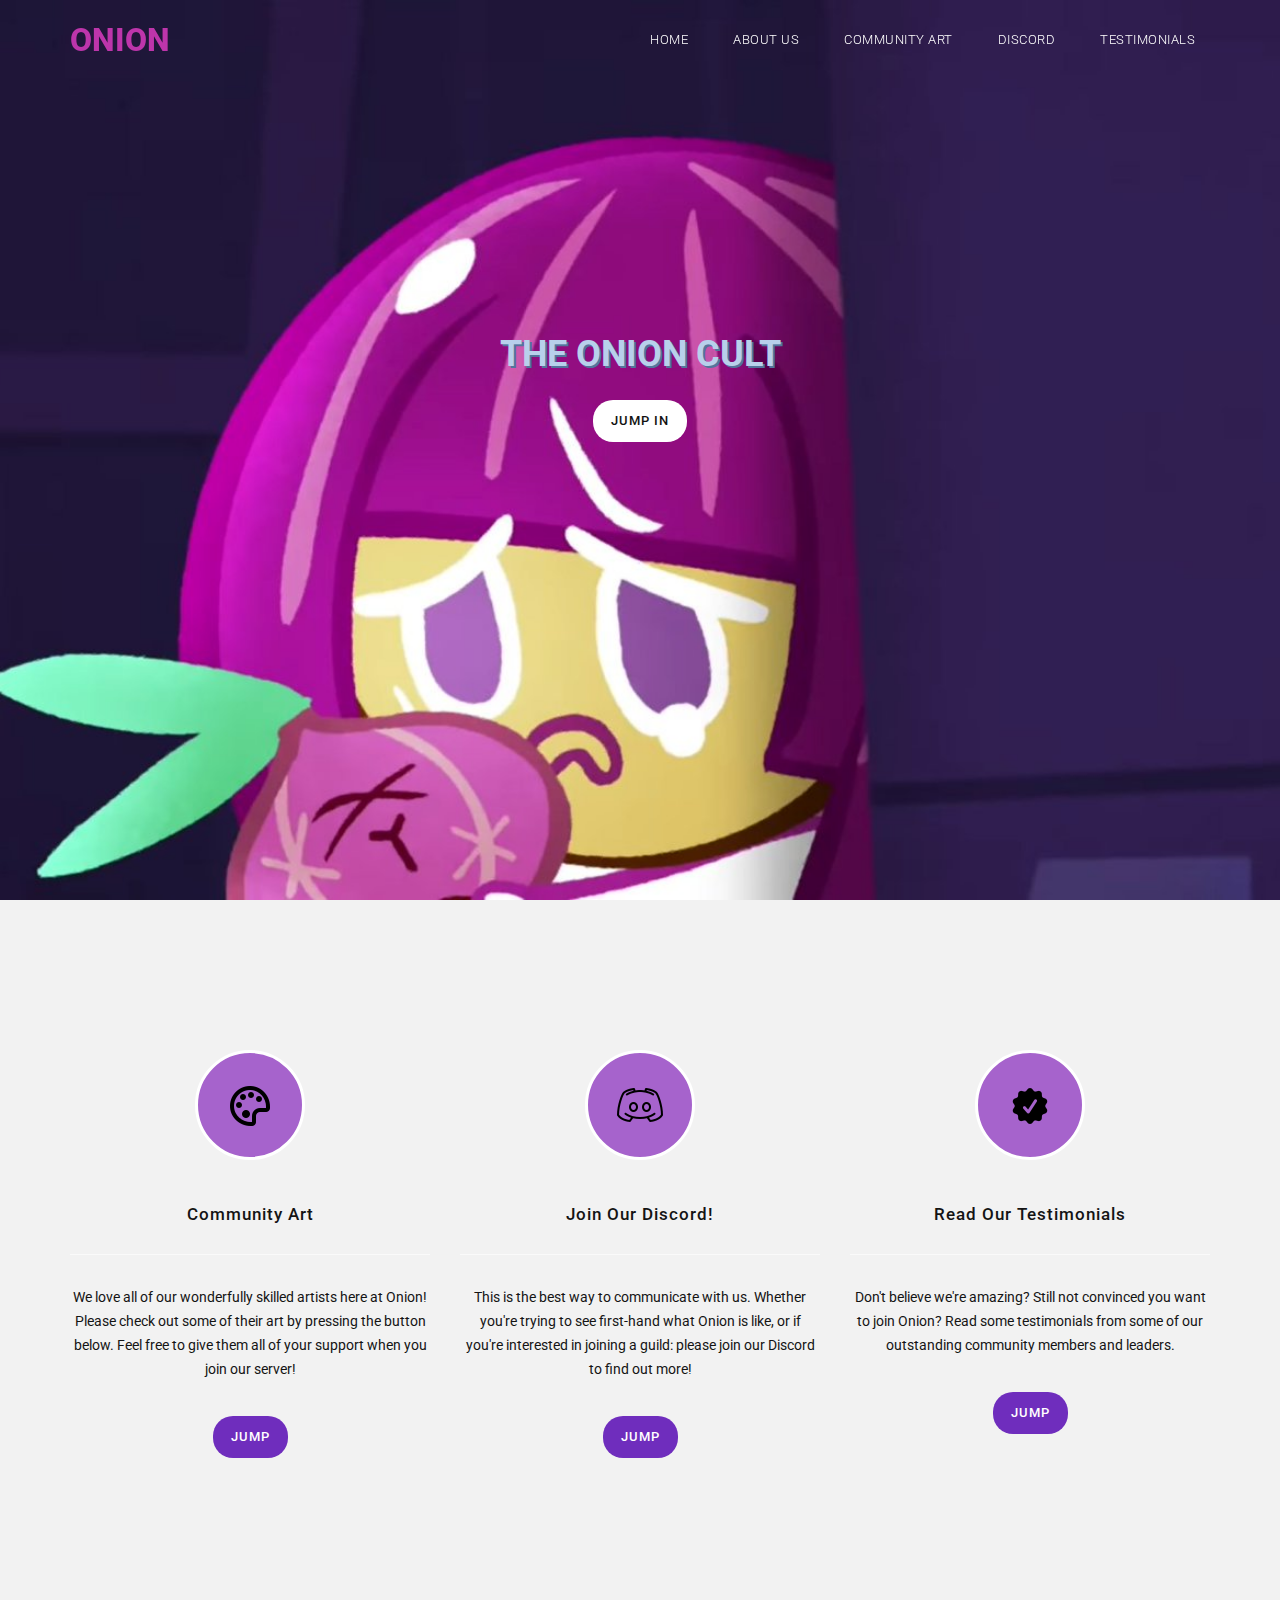
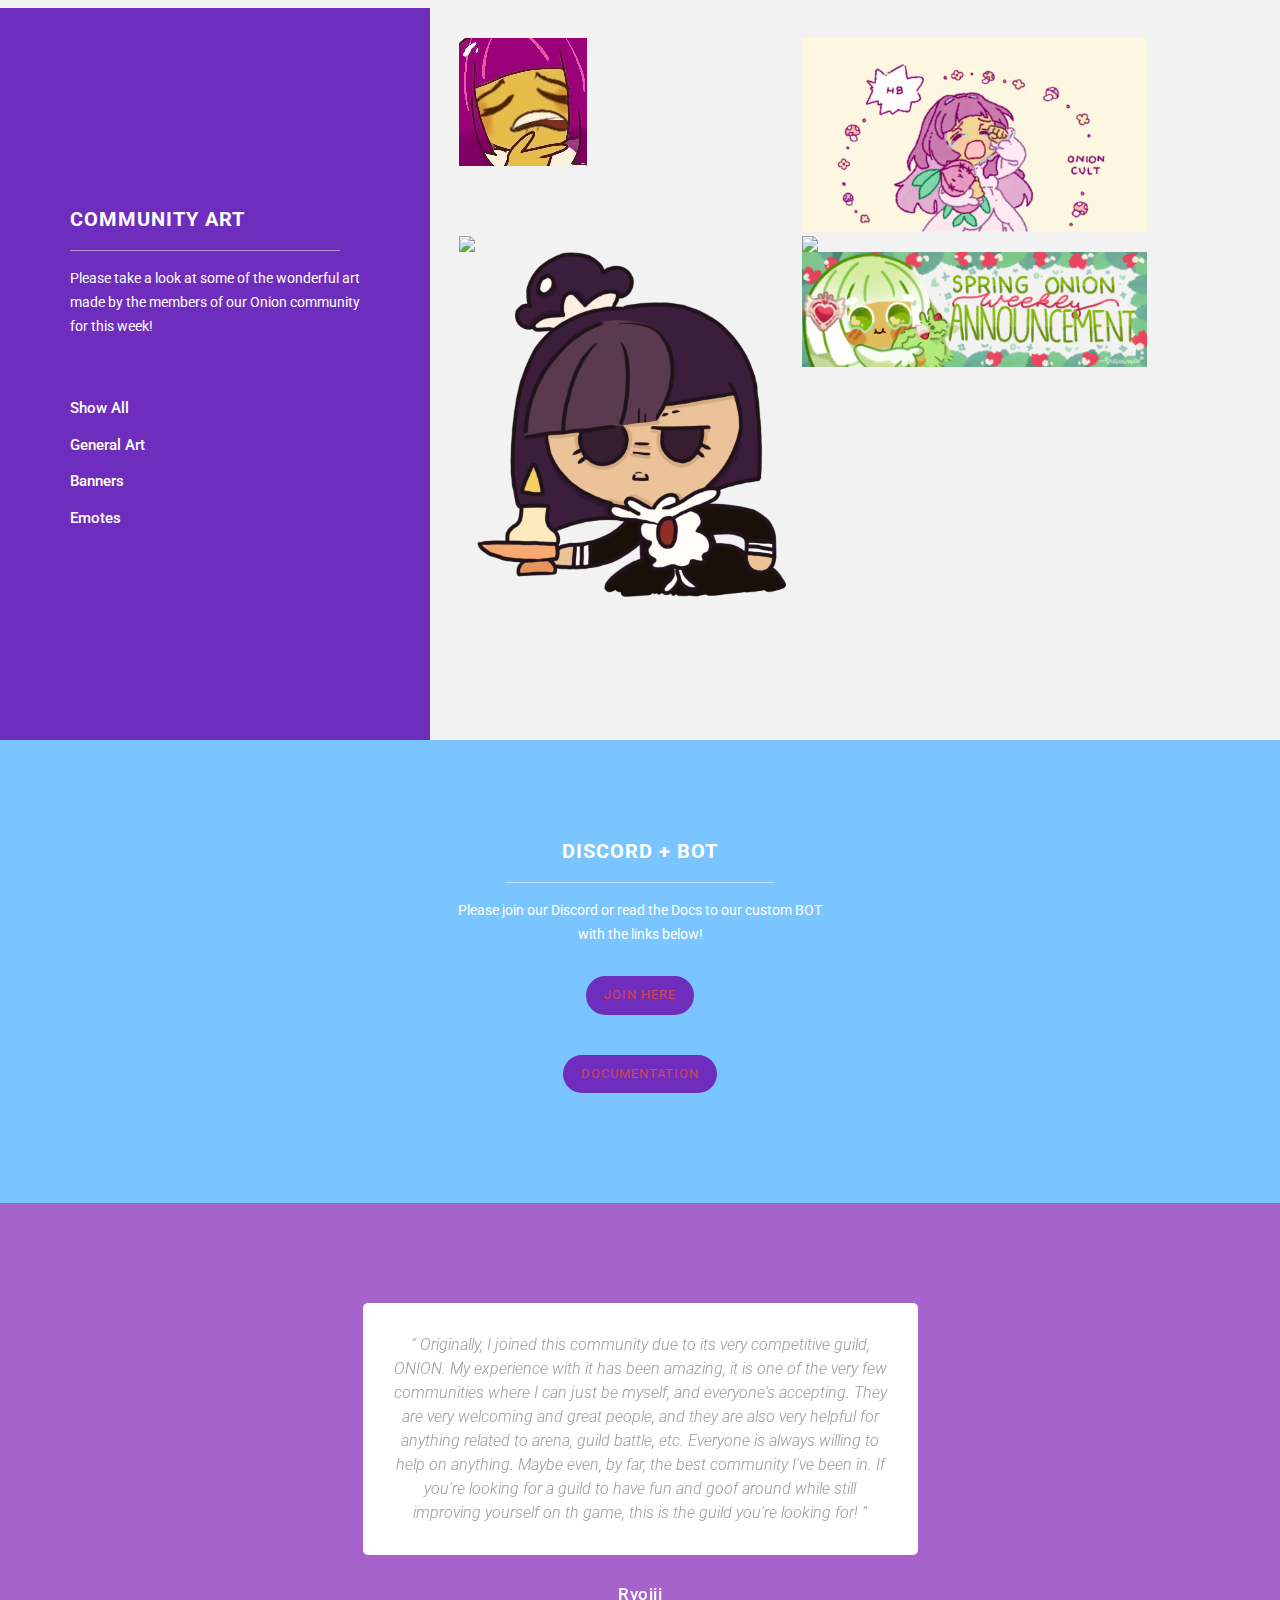
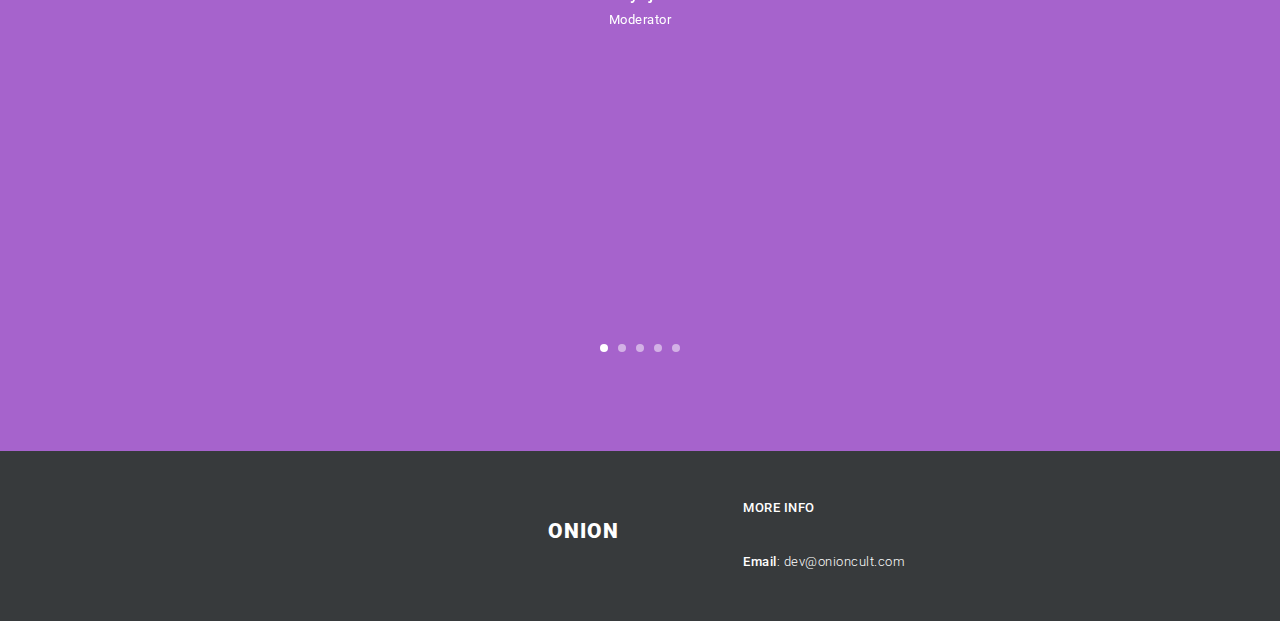
==== commit 460d3307: "added standalone documentation website" ====
--- a/index.html
+++ b/index.html
@@ -203,12 +203,17 @@
             <div class="row">
                 <div class="col-md-12">
                     <div class="section-heading">
-                        <h4>Discord</h4>
+                        <h4>Discord + BOT</h4>
                         <div class="line-dec"></div>
-                        <p>Please join our Discord with the link below!</p>
+                        <p>Please join our Discord or read the Docs to our custom BOT with the links below!</p>
                         <div class="pop-button">
                             <h4><a href="https://discord.gg/onioncult">
                                 join here
+                            </a></h4>
+                        </div>
+                        <div class="pop-button">
+                            <h4><a href="standalone.html">
+                                documentation
                             </a></h4>
                         </div>
                     </div>
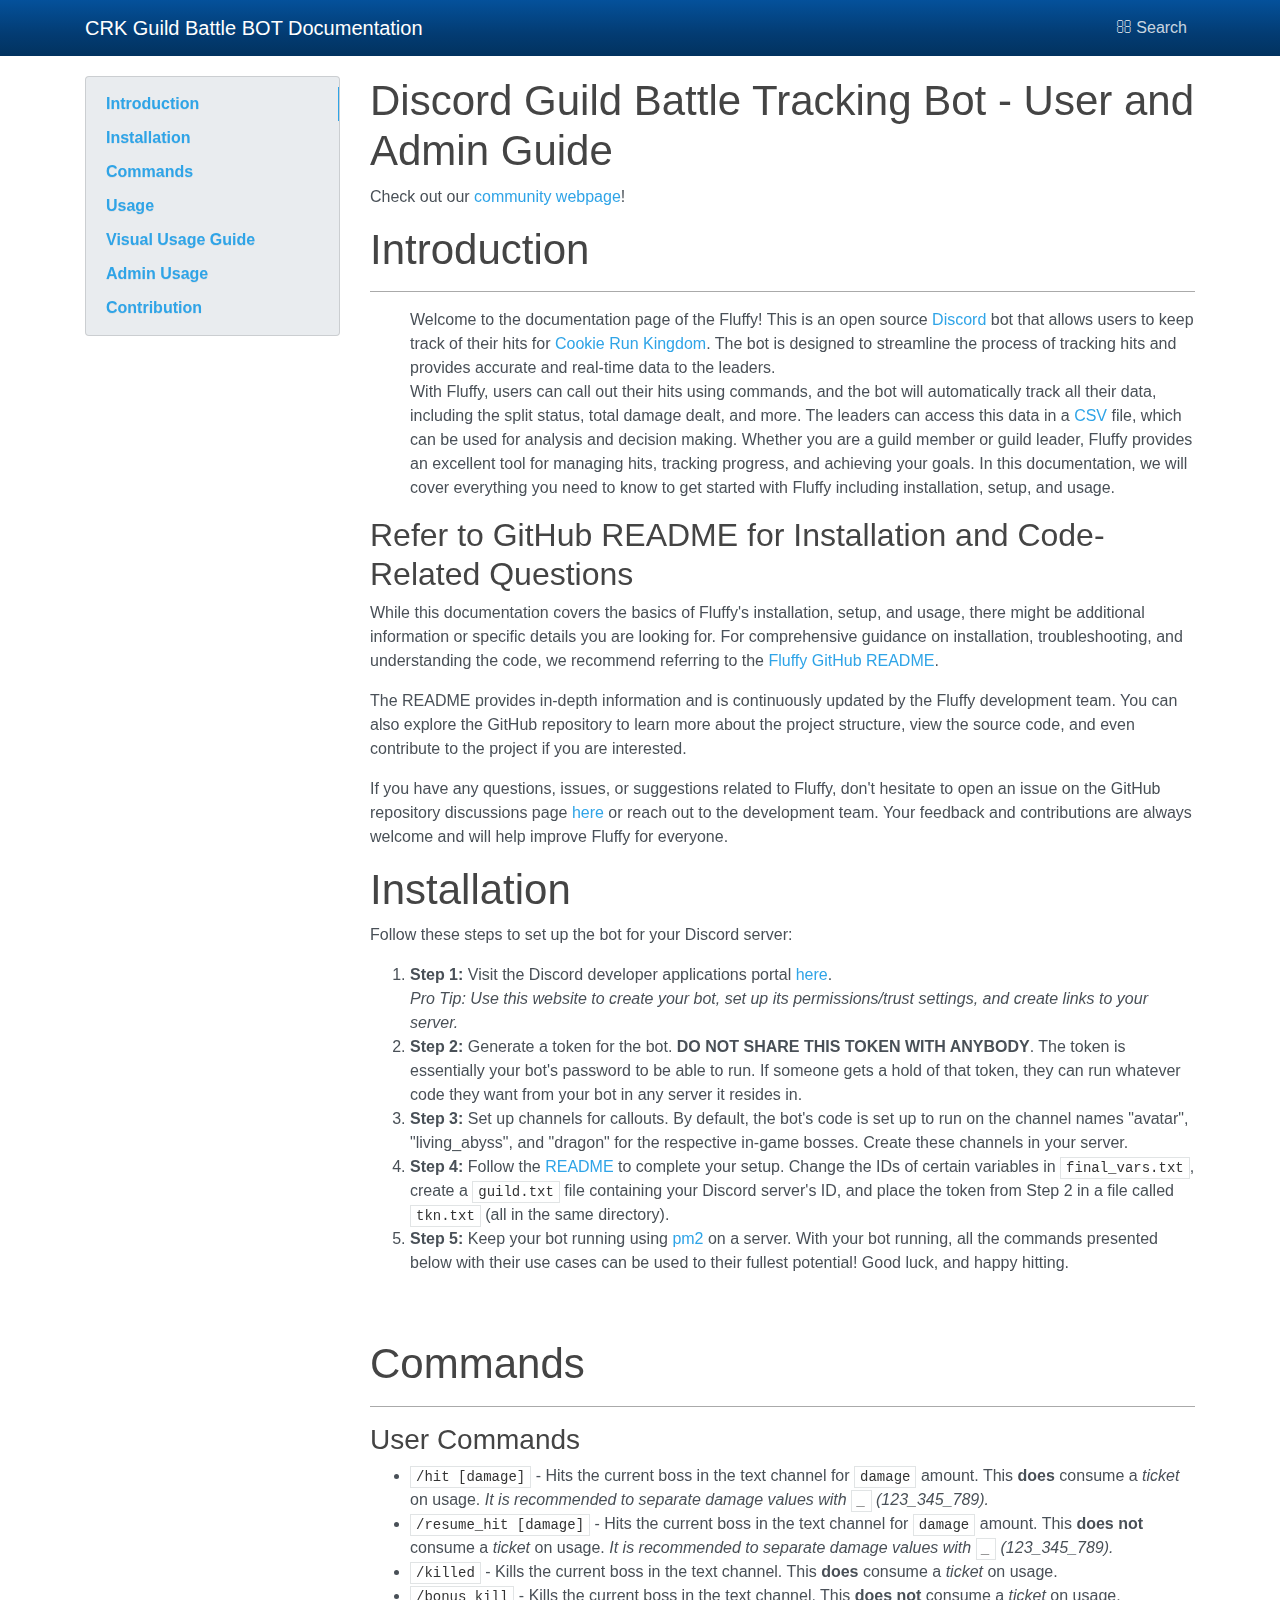
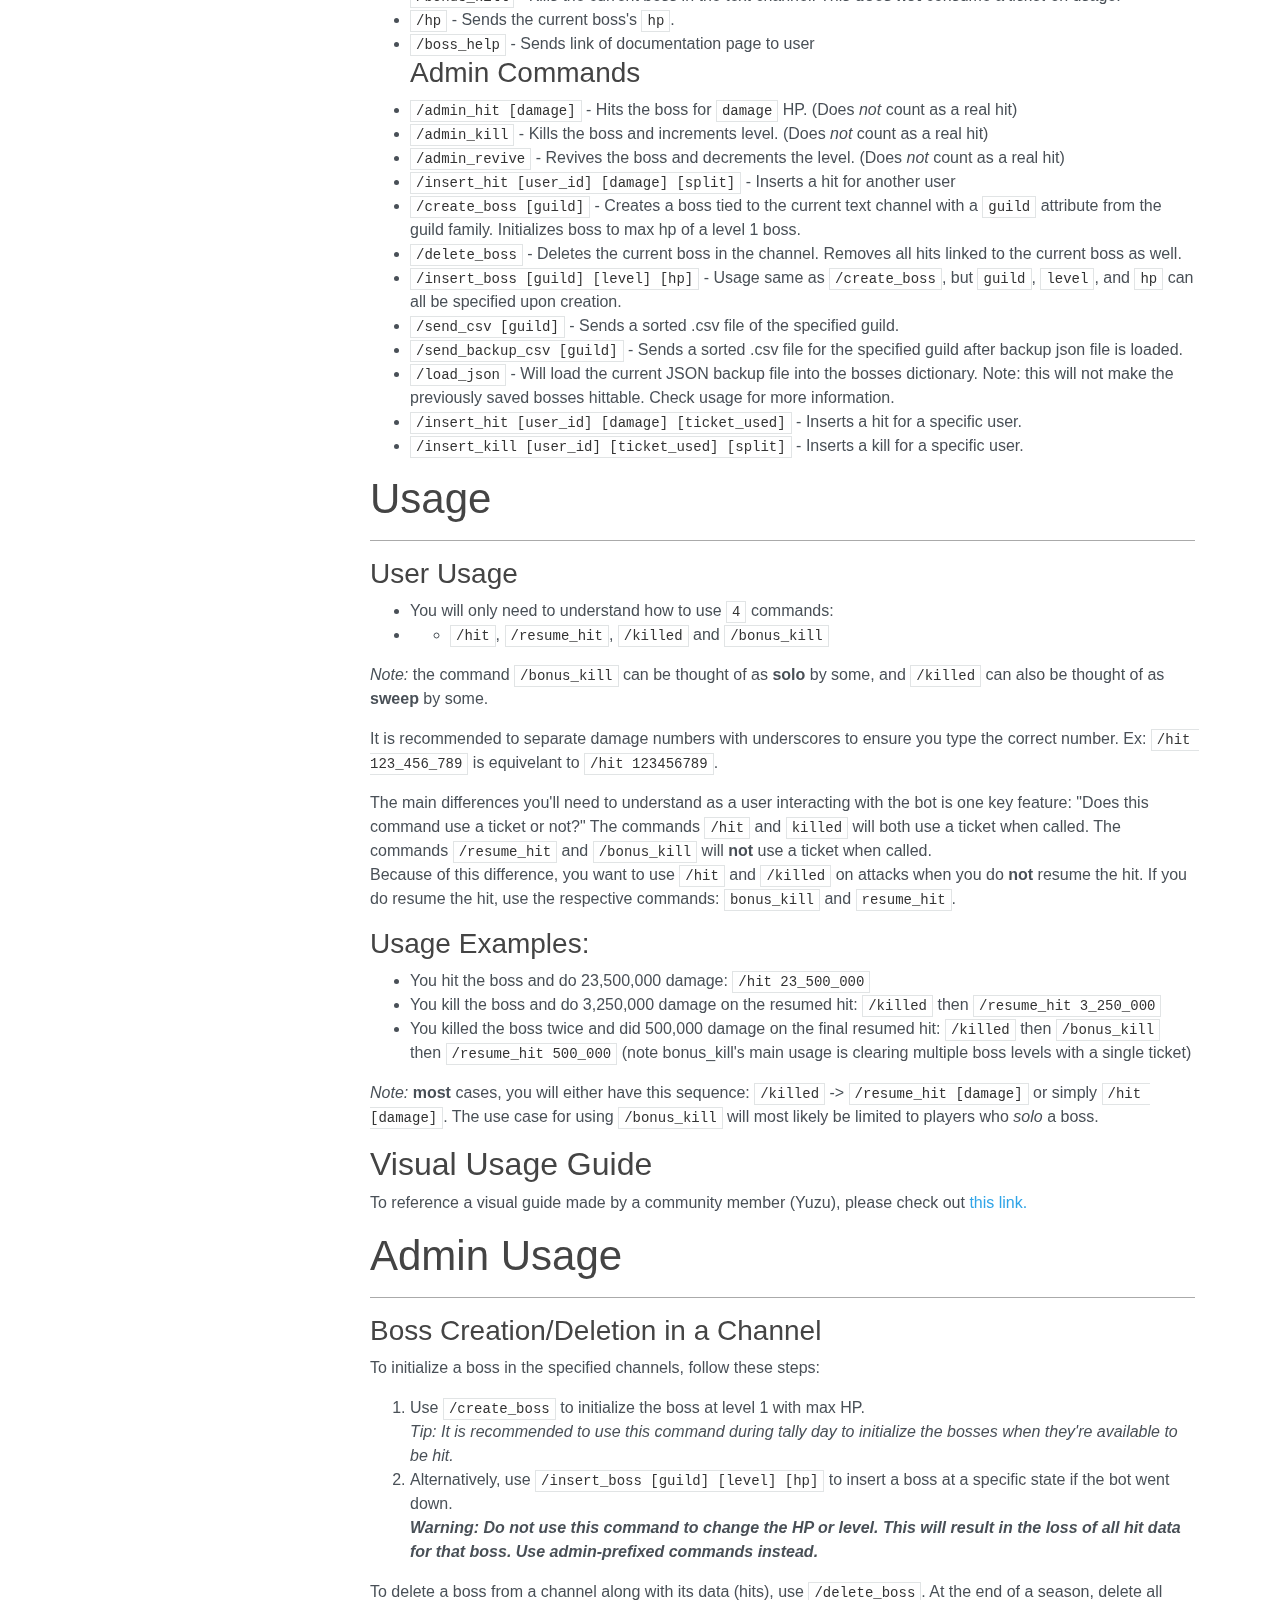
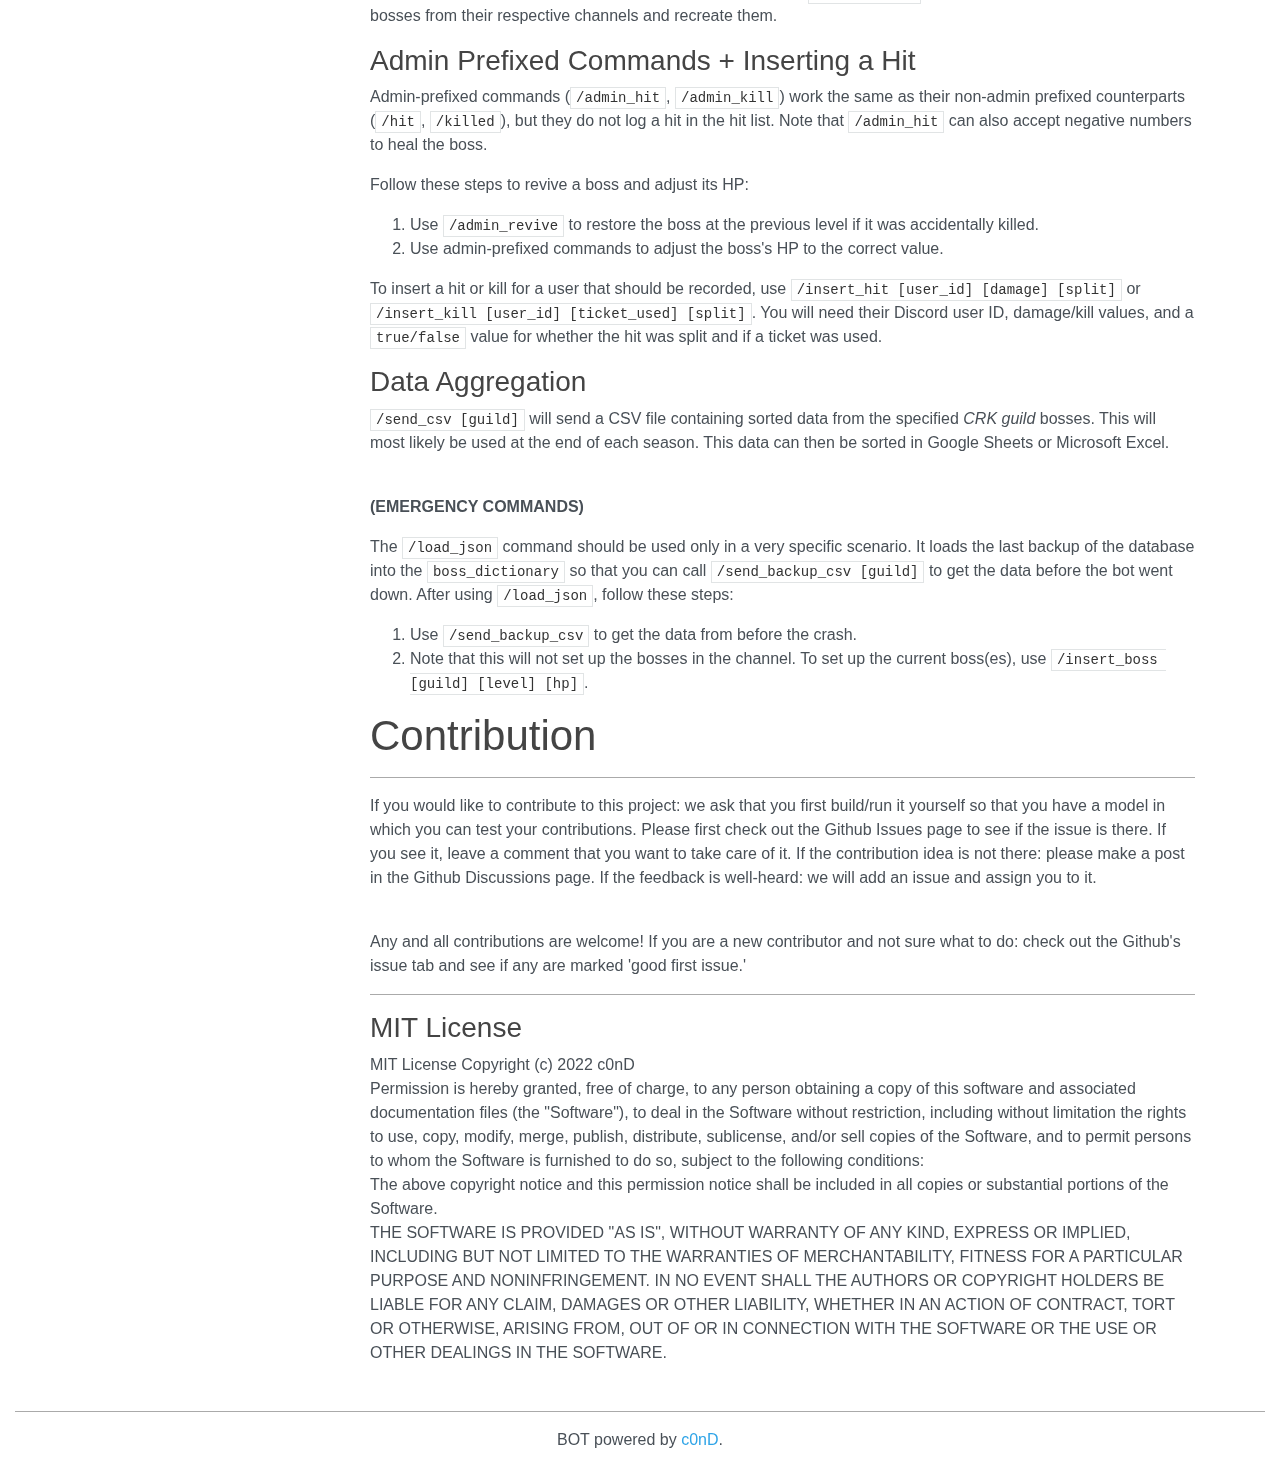
==== commit fa67c27a: "updated main site" ====
--- a/index.html
+++ b/index.html
@@ -1,346 +1,357 @@
 <!DOCTYPE html>
-<html>
-    <head>
-        <meta charset="utf-8">
-        <meta http-equiv="X-UA-Compatible" content="IE=edge,chrome=1">
-
-        <title>Onion Cult</title>
-        <link rel="icon" href="img/icon.png" type="image/png">
-        <meta name="description" content="Onion Cult Homepage">
-        <meta name="viewport" content="width=device-width, initial-scale=1">
+<html lang="en"><head>
+        <meta charset="utf-8"/>
+        <meta content="IE=edge" http-equiv="X-UA-Compatible"/>
+        <meta content="width=device-width, initial-scale=1.0" name="viewport"/>
+        <meta content="None" name="description"/>
         
-        <link href="https://fonts.googleapis.com/css?family=Open+Sans:300,400,600,700,800" rel="stylesheet">
-        <link href="https://fonts.googleapis.com/css?family=Roboto:100,300,400,500,700,900" rel="stylesheet">
         
-        <link rel="apple-touch-icon" href="apple-touch-icon.png">
-
-        <link rel="stylesheet" href="css/bootstrap.min.css">
-        <link rel="stylesheet" href="css/bootstrap-theme.min.css">
-        <link rel="stylesheet" href="css/fontAwesome.css">
-        <link rel="stylesheet" href="css/hero-slider.css">
-        <link rel="stylesheet" href="css/owl-carousel.css">
-        <link rel="stylesheet" href="css/templatemo-style.css">
-        <link rel="stylesheet" href="css/lightbox.css">
-        <script src="js/vendor/modernizr-2.8.3-respond-1.4.2.min.js"></script>
+        <link href="icon.ico" rel="shortcut icon"/>
+        <title>FluffyBOT - GB Tracker</title>
+        <link href="data:text/css,/%2A%21%0A%20%2A%20Bootswatch%20v4.1.3%0A%20%2A%20Homepage%3A%20https%3A//bootswatch.com%0A%20%2A%20Copyright%202012-2018%20Thomas%20Park%0A%20%2A%20Licensed%20under%20MIT%0A%20%2A%20Based%20on%20Bootstrap%0A%2A//%2A%21%0A%20%2A%20Bootstrap%20v4.1.3%20%28https%3A//getbootstrap.com/%29%0A%20%2A%20Copyright%202011-2018%20The%20Bootstrap%20Authors%0A%20%2A%20Copyright%202011-2018%20Twitter%2C%20Inc.%0A%20%2A%20Licensed%20under%20MIT%20%28https%3A//github.com/twbs/bootstrap/blob/master/LICENSE%29%0A%20%2A/%3Aroot%7B--blue%3A%23033C73%3B--indigo%3A%236610f2%3B--purple%3A%236f42c1%3B--pink%3A%23e83e8c%3B--red%3A%23C71C22%3B--orange%3A%23fd7e14%3B--yellow%3A%23DD5600%3B--green%3A%2373A839%3B--teal%3A%2320c997%3B--cyan%3A%232FA4E7%3B--white%3A%23fff%3B--gray%3A%23868e96%3B--gray-dark%3A%23343a40%3B--primary%3A%232FA4E7%3B--secondary%3A%23e9ecef%3B--success%3A%2373A839%3B--info%3A%23033C73%3B--warning%3A%23DD5600%3B--danger%3A%23C71C22%3B--light%3A%23f8f9fa%3B--dark%3A%23343a40%3B--breakpoint-xs%3A0%3B--breakpoint-sm%3A576px%3B--breakpoint-md%3A768px%3B--breakpoint-lg%3A992px%3B--breakpoint-xl%3A1200px%3B--font-family-sans-serif%3A-apple-system%2C%20BlinkMacSystemFont%2C%20%22Segoe%20UI%22%2C%20Roboto%2C%20%22Helvetica%20Neue%22%2C%20Arial%2C%20sans-serif%2C%20%22Apple%20Color%20Emoji%22%2C%20%22Segoe%20UI%20Emoji%22%2C%20%22Segoe%20UI%20Symbol%22%2C%20%22Noto%20Color%20Emoji%22%3B--font-family-monospace%3ASFMono-Regular%2C%20Menlo%2C%20Monaco%2C%20Consolas%2C%20%22Liberation%20Mono%22%2C%20%22Courier%20New%22%2C%20monospace%7D%2A%2C%2A%3A%3Abefore%2C%2A%3A%3Aafter%7B-webkit-box-sizing%3Aborder-box%3Bbox-sizing%3Aborder-box%7Dhtml%7Bfont-family%3Asans-serif%3Bline-height%3A1.15%3B-webkit-text-size-adjust%3A100%25%3B-ms-text-size-adjust%3A100%25%3B-ms-overflow-style%3Ascrollbar%3B-webkit-tap-highlight-color%3Atransparent%7D%40-ms-viewport%7Bwidth%3Adevice-width%7Darticle%2Caside%2Cfigcaption%2Cfigure%2Cfooter%2Cheader%2Chgroup%2Cmain%2Cnav%2Csection%7Bdisplay%3Ablock%7Dbody%7Bmargin%3A0%3Bfont-family%3A-apple-system%2C%20BlinkMacSystemFont%2C%20%22Segoe%20UI%22%2C%20Roboto%2C%20%22Helvetica%20Neue%22%2C%20Arial%2C%20sans-serif%2C%20%22Apple%20Color%20Emoji%22%2C%20%22Segoe%20UI%20Emoji%22%2C%20%22Segoe%20UI%20Symbol%22%2C%20%22Noto%20Color%20Emoji%22%3Bfont-size%3A1rem%3Bfont-weight%3A400%3Bline-height%3A1.5%3Bcolor%3A%23495057%3Btext-align%3Aleft%3Bbackground-color%3A%23fff%7D%5Btabindex%3D%22-1%22%5D%3Afocus%7Boutline%3A0%20%21important%7Dhr%7B-webkit-box-sizing%3Acontent-box%3Bbox-sizing%3Acontent-box%3Bheight%3A0%3Boverflow%3Avisible%7Dh1%2Ch2%2Ch3%2Ch4%2Ch5%2Ch6%7Bmargin-top%3A0%3Bmargin-bottom%3A0.5rem%7Dp%7Bmargin-top%3A0%3Bmargin-bottom%3A1rem%7Dabbr%5Btitle%5D%2Cabbr%5Bdata-original-title%5D%7Btext-decoration%3Aunderline%3B-webkit-text-decoration%3Aunderline%20dotted%3Btext-decoration%3Aunderline%20dotted%3Bcursor%3Ahelp%3Bborder-bottom%3A0%7Daddress%7Bmargin-bottom%3A1rem%3Bfont-style%3Anormal%3Bline-height%3Ainherit%7Dol%2Cul%2Cdl%7Bmargin-top%3A0%3Bmargin-bottom%3A1rem%7Dol%20ol%2Cul%20ul%2Col%20ul%2Cul%20ol%7Bmargin-bottom%3A0%7Ddt%7Bfont-weight%3A700%7Ddd%7Bmargin-bottom%3A.5rem%3Bmargin-left%3A0%7Dblockquote%7Bmargin%3A0%200%201rem%7Ddfn%7Bfont-style%3Aitalic%7Db%2Cstrong%7Bfont-weight%3Abolder%7Dsmall%7Bfont-size%3A80%25%7Dsub%2Csup%7Bposition%3Arelative%3Bfont-size%3A75%25%3Bline-height%3A0%3Bvertical-align%3Abaseline%7Dsub%7Bbottom%3A-.25em%7Dsup%7Btop%3A-.5em%7Da%7Bcolor%3A%232FA4E7%3Btext-decoration%3Anone%3Bbackground-color%3Atransparent%3B-webkit-text-decoration-skip%3Aobjects%7Da%3Ahover%7Bcolor%3A%23157ab5%3Btext-decoration%3Aunderline%7Da%3Anot%28%5Bhref%5D%29%3Anot%28%5Btabindex%5D%29%7Bcolor%3Ainherit%3Btext-decoration%3Anone%7Da%3Anot%28%5Bhref%5D%29%3Anot%28%5Btabindex%5D%29%3Ahover%2Ca%3Anot%28%5Bhref%5D%29%3Anot%28%5Btabindex%5D%29%3Afocus%7Bcolor%3Ainherit%3Btext-decoration%3Anone%7Da%3Anot%28%5Bhref%5D%29%3Anot%28%5Btabindex%5D%29%3Afocus%7Boutline%3A0%7Dpre%2Ccode%2Ckbd%2Csamp%7Bfont-family%3ASFMono-Regular%2C%20Menlo%2C%20Monaco%2C%20Consolas%2C%20%22Liberation%20Mono%22%2C%20%22Courier%20New%22%2C%20monospace%3Bfont-size%3A1em%7Dpre%7Bmargin-top%3A0%3Bmargin-bottom%3A1rem%3Boverflow%3Aauto%3B-ms-overflow-style%3Ascrollbar%7Dfigure%7Bmargin%3A0%200%201rem%7Dimg%7Bvertical-align%3Amiddle%3Bborder-style%3Anone%7Dsvg%7Boverflow%3Ahidden%3Bvertical-align%3Amiddle%7Dtable%7Bborder-collapse%3Acollapse%7Dcaption%7Bpadding-top%3A0.75rem%3Bpadding-bottom%3A0.75rem%3Bcolor%3A%23868e96%3Btext-align%3Aleft%3Bcaption-side%3Abottom%7Dth%7Btext-align%3Ainherit%7Dlabel%7Bdisplay%3Ainline-block%3Bmargin-bottom%3A0.5rem%7Dbutton%7Bborder-radius%3A0%7Dbutton%3Afocus%7Boutline%3A1px%20dotted%3Boutline%3A5px%20auto%20-webkit-focus-ring-color%7Dinput%2Cbutton%2Cselect%2Coptgroup%2Ctextarea%7Bmargin%3A0%3Bfont-family%3Ainherit%3Bfont-size%3Ainherit%3Bline-height%3Ainherit%7Dbutton%2Cinput%7Boverflow%3Avisible%7Dbutton%2Cselect%7Btext-transform%3Anone%7Dbutton%2Chtml%20%5Btype%3D%22button%22%5D%2C%5Btype%3D%22reset%22%5D%2C%5Btype%3D%22submit%22%5D%7B-webkit-appearance%3Abutton%7Dbutton%3A%3A-moz-focus-inner%2C%5Btype%3D%22button%22%5D%3A%3A-moz-focus-inner%2C%5Btype%3D%22reset%22%5D%3A%3A-moz-focus-inner%2C%5Btype%3D%22submit%22%5D%3A%3A-moz-focus-inner%7Bpadding%3A0%3Bborder-style%3Anone%7Dinput%5Btype%3D%22radio%22%5D%2Cinput%5Btype%3D%22checkbox%22%5D%7B-webkit-box-sizing%3Aborder-box%3Bbox-sizing%3Aborder-box%3Bpadding%3A0%7Dinput%5Btype%3D%22date%22%5D%2Cinput%5Btype%3D%22time%22%5D%2Cinput%5Btype%3D%22datetime-local%22%5D%2Cinput%5Btype%3D%22month%22%5D%7B-webkit-appearance%3Alistbox%7Dtextarea%7Boverflow%3Aauto%3Bresize%3Avertical%7Dfieldset%7Bmin-width%3A0%3Bpadding%3A0%3Bmargin%3A0%3Bborder%3A0%7Dlegend%7Bdisplay%3Ablock%3Bwidth%3A100%25%3Bmax-width%3A100%25%3Bpadding%3A0%3Bmargin-bottom%3A.5rem%3Bfont-size%3A1.5rem%3Bline-height%3Ainherit%3Bcolor%3Ainherit%3Bwhite-space%3Anormal%7Dprogress%7Bvertical-align%3Abaseline%7D%5Btype%3D%22number%22%5D%3A%3A-webkit-inner-spin-button%2C%5Btype%3D%22number%22%5D%3A%3A-webkit-outer-spin-button%7Bheight%3Aauto%7D%5Btype%3D%22search%22%5D%7Boutline-offset%3A-2px%3B-webkit-appearance%3Anone%7D%5Btype%3D%22search%22%5D%3A%3A-webkit-search-cancel-button%2C%5Btype%3D%22search%22%5D%3A%3A-webkit-search-decoration%7B-webkit-appearance%3Anone%7D%3A%3A-webkit-file-upload-button%7Bfont%3Ainherit%3B-webkit-appearance%3Abutton%7Doutput%7Bdisplay%3Ainline-block%7Dsummary%7Bdisplay%3Alist-item%3Bcursor%3Apointer%7Dtemplate%7Bdisplay%3Anone%7D%5Bhidden%5D%7Bdisplay%3Anone%20%21important%7Dh1%2Ch2%2Ch3%2Ch4%2Ch5%2Ch6%2C.h1%2C.h2%2C.h3%2C.h4%2C.h5%2C.h6%7Bmargin-bottom%3A0.5rem%3Bfont-family%3Ainherit%3Bfont-weight%3A500%3Bline-height%3A1.2%3Bcolor%3A%232FA4E7%7Dh1%2C.h1%7Bfont-size%3A2.5rem%7Dh2%2C.h2%7Bfont-size%3A2rem%7Dh3%2C.h3%7Bfont-size%3A1.75rem%7Dh4%2C.h4%7Bfont-size%3A1.5rem%7Dh5%2C.h5%7Bfont-size%3A1.25rem%7Dh6%2C.h6%7Bfont-size%3A1rem%7D.lead%7Bfont-size%3A1.25rem%3Bfont-weight%3A300%7D.display-1%7Bfont-size%3A6rem%3Bfont-weight%3A300%3Bline-height%3A1.2%7D.display-2%7Bfont-size%3A5.5rem%3Bfont-weight%3A300%3Bline-height%3A1.2%7D.display-3%7Bfont-size%3A4.5rem%3Bfont-weight%3A300%3Bline-height%3A1.2%7D.display-4%7Bfont-size%3A3.5rem%3Bfont-weight%3A300%3Bline-height%3A1.2%7Dhr%7Bmargin-top%3A1rem%3Bmargin-bottom%3A1rem%3Bborder%3A0%3Bborder-top%3A1px%20solid%20rgba%280%2C0%2C0%2C0.1%29%7Dsmall%2C.small%7Bfont-size%3A80%25%3Bfont-weight%3A400%7Dmark%2C.mark%7Bpadding%3A0.2em%3Bbackground-color%3A%23fcf8e3%7D.list-unstyled%7Bpadding-left%3A0%3Blist-style%3Anone%7D.list-inline%7Bpadding-left%3A0%3Blist-style%3Anone%7D.list-inline-item%7Bdisplay%3Ainline-block%7D.list-inline-item%3Anot%28%3Alast-child%29%7Bmargin-right%3A0.5rem%7D.initialism%7Bfont-size%3A90%25%3Btext-transform%3Auppercase%7D.blockquote%7Bmargin-bottom%3A1rem%3Bfont-size%3A1.25rem%7D.blockquote-footer%7Bdisplay%3Ablock%3Bfont-size%3A80%25%3Bcolor%3A%23868e96%7D.blockquote-footer%3A%3Abefore%7Bcontent%3A%22%5C2014%20%5C00A0%22%7D.img-fluid%7Bmax-width%3A100%25%3Bheight%3Aauto%7D.img-thumbnail%7Bpadding%3A0.25rem%3Bbackground-color%3A%23fff%3Bborder%3A1px%20solid%20%23dee2e6%3Bborder-radius%3A0.25rem%3Bmax-width%3A100%25%3Bheight%3Aauto%7D.figure%7Bdisplay%3Ainline-block%7D.figure-img%7Bmargin-bottom%3A0.5rem%3Bline-height%3A1%7D.figure-caption%7Bfont-size%3A90%25%3Bcolor%3A%23868e96%7Dcode%7Bfont-size%3A87.5%25%3Bcolor%3A%23e83e8c%3Bword-break%3Abreak-word%7Da%3Ecode%7Bcolor%3Ainherit%7Dkbd%7Bpadding%3A0.2rem%200.4rem%3Bfont-size%3A87.5%25%3Bcolor%3A%23fff%3Bbackground-color%3A%23212529%3Bborder-radius%3A0.2rem%7Dkbd%20kbd%7Bpadding%3A0%3Bfont-size%3A100%25%3Bfont-weight%3A700%7Dpre%7Bdisplay%3Ablock%3Bfont-size%3A87.5%25%3Bcolor%3A%23212529%7Dpre%20code%7Bfont-size%3Ainherit%3Bcolor%3Ainherit%3Bword-break%3Anormal%7D.pre-scrollable%7Bmax-height%3A340px%3Boverflow-y%3Ascroll%7D.container%7Bwidth%3A100%25%3Bpadding-right%3A15px%3Bpadding-left%3A15px%3Bmargin-right%3Aauto%3Bmargin-left%3Aauto%7D%40media%20%28min-width%3A%20576px%29%7B.container%7Bmax-width%3A540px%7D%7D%40media%20%28min-width%3A%20768px%29%7B.container%7Bmax-width%3A720px%7D%7D%40media%20%28min-width%3A%20992px%29%7B.container%7Bmax-width%3A960px%7D%7D%40media%20%28min-width%3A%201200px%29%7B.container%7Bmax-width%3A1140px%7D%7D.container-fluid%7Bwidth%3A100%25%3Bpadding-right%3A15px%3Bpadding-left%3A15px%3Bmargin-right%3Aauto%3Bmargin-left%3Aauto%7D.row%7Bdisplay%3A-webkit-box%3Bdisplay%3A-ms-flexbox%3Bdisplay%3Aflex%3B-ms-flex-wrap%3Awrap%3Bflex-wrap%3Awrap%3Bmargin-right%3A-15px%3Bmargin-left%3A-15px%7D.no-gutters%7Bmargin-right%3A0%3Bmargin-left%3A0%7D.no-gutters%3E.col%2C.no-gutters%3E%5Bclass%2A%3D%22col-%22%5D%7Bpadding-right%3A0%3Bpadding-left%3A0%7D.col-1%2C.col-2%2C.col-3%2C.col-4%2C.col-5%2C.col-6%2C.col-7%2C.col-8%2C.col-9%2C.col-10%2C.col-11%2C.col-12%2C.col%2C.col-auto%2C.col-sm-1%2C.col-sm-2%2C.col-sm-3%2C.col-sm-4%2C.col-sm-5%2C.col-sm-6%2C.col-sm-7%2C.col-sm-8%2C.col-sm-9%2C.col-sm-10%2C.col-sm-11%2C.col-sm-12%2C.col-sm%2C.col-sm-auto%2C.col-md-1%2C.col-md-2%2C.col-md-3%2C.col-md-4%2C.col-md-5%2C.col-md-6%2C.col-md-7%2C.col-md-8%2C.col-md-9%2C.col-md-10%2C.col-md-11%2C.col-md-12%2C.col-md%2C.col-md-auto%2C.col-lg-1%2C.col-lg-2%2C.col-lg-3%2C.col-lg-4%2C.col-lg-5%2C.col-lg-6%2C.col-lg-7%2C.col-lg-8%2C.col-lg-9%2C.col-lg-10%2C.col-lg-11%2C.col-lg-12%2C.col-lg%2C.col-lg-auto%2C.col-xl-1%2C.col-xl-2%2C.col-xl-3%2C.col-xl-4%2C.col-xl-5%2C.col-xl-6%2C.col-xl-7%2C.col-xl-8%2C.col-xl-9%2C.col-xl-10%2C.col-xl-11%2C.col-xl-12%2C.col-xl%2C.col-xl-auto%7Bposition%3Arelative%3Bwidth%3A100%25%3Bmin-height%3A1px%3Bpadding-right%3A15px%3Bpadding-left%3A15px%7D.col%7B-ms-flex-preferred-size%3A0%3Bflex-basis%3A0%3B-webkit-box-flex%3A1%3B-ms-flex-positive%3A1%3Bflex-grow%3A1%3Bmax-width%3A100%25%7D.col-auto%7B-webkit-box-flex%3A0%3B-ms-flex%3A0%200%20auto%3Bflex%3A0%200%20auto%3Bwidth%3Aauto%3Bmax-width%3Anone%7D.col-1%7B-webkit-box-flex%3A0%3B-ms-flex%3A0%200%208.3333333333%25%3Bflex%3A0%200%208.3333333333%25%3Bmax-width%3A8.3333333333%25%7D.col-2%7B-webkit-box-flex%3A0%3B-ms-flex%3A0%200%2016.6666666667%25%3Bflex%3A0%200%2016.6666666667%25%3Bmax-width%3A16.6666666667%25%7D.col-3%7B-webkit-box-flex%3A0%3B-ms-flex%3A0%200%2025%25%3Bflex%3A0%200%2025%25%3Bmax-width%3A25%25%7D.col-4%7B-webkit-box-flex%3A0%3B-ms-flex%3A0%200%2033.3333333333%25%3Bflex%3A0%200%2033.3333333333%25%3Bmax-width%3A33.3333333333%25%7D.col-5%7B-webkit-box-flex%3A0%3B-ms-flex%3A0%200%2041.6666666667%25%3Bflex%3A0%200%2041.6666666667%25%3Bmax-width%3A41.6666666667%25%7D.col-6%7B-webkit-box-flex%3A0%3B-ms-flex%3A0%200%2050%25%3Bflex%3A0%200%2050%25%3Bmax-width%3A50%25%7D.col-7%7B-webkit-box-flex%3A0%3B-ms-flex%3A0%200%2058.3333333333%25%3Bflex%3A0%200%2058.3333333333%25%3Bmax-width%3A58.3333333333%25%7D.col-8%7B-webkit-box-flex%3A0%3B-ms-flex%3A0%200%2066.6666666667%25%3Bflex%3A0%200%2066.6666666667%25%3Bmax-width%3A66.6666666667%25%7D.col-9%7B-webkit-box-flex%3A0%3B-ms-flex%3A0%200%2075%25%3Bflex%3A0%200%2075%25%3Bmax-width%3A75%25%7D.col-10%7B-webkit-box-flex%3A0%3B-ms-flex%3A0%200%2083.3333333333%25%3Bflex%3A0%200%2083.3333333333%25%3Bmax-width%3A83.3333333333%25%7D.col-11%7B-webkit-box-flex%3A0%3B-ms-flex%3A0%200%2091.6666666667%25%3Bflex%3A0%200%2091.6666666667%25%3Bmax-width%3A91.6666666667%25%7D.col-12%7B-webkit-box-flex%3A0%3B-ms-flex%3A0%200%20100%25%3Bflex%3A0%200%20100%25%3Bmax-width%3A100%25%7D.order-first%7B-webkit-box-ordinal-group%3A0%3B-ms-flex-order%3A-1%3Border%3A-1%7D.order-last%7B-webkit-box-ordinal-group%3A14%3B-ms-flex-order%3A13%3Border%3A13%7D.order-0%7B-webkit-box-ordinal-group%3A1%3B-ms-flex-order%3A0%3Border%3A0%7D.order-1%7B-webkit-box-ordinal-group%3A2%3B-ms-flex-order%3A1%3Border%3A1%7D.order-2%7B-webkit-box-ordinal-group%3A3%3B-ms-flex-order%3A2%3Border%3A2%7D.order-3%7B-webkit-box-ordinal-group%3A4%3B-ms-flex-order%3A3%3Border%3A3%7D.order-4%7B-webkit-box-ordinal-group%3A5%3B-ms-flex-order%3A4%3Border%3A4%7D.order-5%7B-webkit-box-ordinal-group%3A6%3B-ms-flex-order%3A5%3Border%3A5%7D.order-6%7B-webkit-box-ordinal-group%3A7%3B-ms-flex-order%3A6%3Border%3A6%7D.order-7%7B-webkit-box-ordinal-group%3A8%3B-ms-flex-order%3A7%3Border%3A7%7D.order-8%7B-webkit-box-ordinal-group%3A9%3B-ms-flex-order%3A8%3Border%3A8%7D.order-9%7B-webkit-box-ordinal-group%3A10%3B-ms-flex-order%3A9%3Border%3A9%7D.order-10%7B-webkit-box-ordinal-group%3A11%3B-ms-flex-order%3A10%3Border%3A10%7D.order-11%7B-webkit-box-ordinal-group%3A12%3B-ms-flex-order%3A11%3Border%3A11%7D.order-12%7B-webkit-box-ordinal-group%3A13%3B-ms-flex-order%3A12%3Border%3A12%7D.offset-1%7Bmargin-left%3A8.3333333333%25%7D.offset-2%7Bmargin-left%3A16.6666666667%25%7D.offset-3%7Bmargin-left%3A25%25%7D.offset-4%7Bmargin-left%3A33.3333333333%25%7D.offset-5%7Bmargin-left%3A41.6666666667%25%7D.offset-6%7Bmargin-left%3A50%25%7D.offset-7%7Bmargin-left%3A58.3333333333%25%7D.offset-8%7Bmargin-left%3A66.6666666667%25%7D.offset-9%7Bmargin-left%3A75%25%7D.offset-10%7Bmargin-left%3A83.3333333333%25%7D.offset-11%7Bmargin-left%3A91.6666666667%25%7D%40media%20%28min-width%3A%20576px%29%7B.col-sm%7B-ms-flex-preferred-size%3A0%3Bflex-basis%3A0%3B-webkit-box-flex%3A1%3B-ms-flex-positive%3A1%3Bflex-grow%3A1%3Bmax-width%3A100%25%7D.col-sm-auto%7B-webkit-box-flex%3A0%3B-ms-flex%3A0%200%20auto%3Bflex%3A0%200%20auto%3Bwidth%3Aauto%3Bmax-width%3Anone%7D.col-sm-1%7B-webkit-box-flex%3A0%3B-ms-flex%3A0%200%208.3333333333%25%3Bflex%3A0%200%208.3333333333%25%3Bmax-width%3A8.3333333333%25%7D.col-sm-2%7B-webkit-box-flex%3A0%3B-ms-flex%3A0%200%2016.6666666667%25%3Bflex%3A0%200%2016.6666666667%25%3Bmax-width%3A16.6666666667%25%7D.col-sm-3%7B-webkit-box-flex%3A0%3B-ms-flex%3A0%200%2025%25%3Bflex%3A0%200%2025%25%3Bmax-width%3A25%25%7D.col-sm-4%7B-webkit-box-flex%3A0%3B-ms-flex%3A0%200%2033.3333333333%25%3Bflex%3A0%200%2033.3333333333%25%3Bmax-width%3A33.3333333333%25%7D.col-sm-5%7B-webkit-box-flex%3A0%3B-ms-flex%3A0%200%2041.6666666667%25%3Bflex%3A0%200%2041.6666666667%25%3Bmax-width%3A41.6666666667%25%7D.col-sm-6%7B-webkit-box-flex%3A0%3B-ms-flex%3A0%200%2050%25%3Bflex%3A0%200%2050%25%3Bmax-width%3A50%25%7D.col-sm-7%7B-webkit-box-flex%3A0%3B-ms-flex%3A0%200%2058.3333333333%25%3Bflex%3A0%200%2058.3333333333%25%3Bmax-width%3A58.3333333333%25%7D.col-sm-8%7B-webkit-box-flex%3A0%3B-ms-flex%3A0%200%2066.6666666667%25%3Bflex%3A0%200%2066.6666666667%25%3Bmax-width%3A66.6666666667%25%7D.col-sm-9%7B-webkit-box-flex%3A0%3B-ms-flex%3A0%200%2075%25%3Bflex%3A0%200%2075%25%3Bmax-width%3A75%25%7D.col-sm-10%7B-webkit-box-flex%3A0%3B-ms-flex%3A0%200%2083.3333333333%25%3Bflex%3A0%200%2083.3333333333%25%3Bmax-width%3A83.3333333333%25%7D.col-sm-11%7B-webkit-box-flex%3A0%3B-ms-flex%3A0%200%2091.6666666667%25%3Bflex%3A0%200%2091.6666666667%25%3Bmax-width%3A91.6666666667%25%7D.col-sm-12%7B-webkit-box-flex%3A0%3B-ms-flex%3A0%200%20100%25%3Bflex%3A0%200%20100%25%3Bmax-width%3A100%25%7D.order-sm-first%7B-webkit-box-ordinal-group%3A0%3B-ms-flex-order%3A-1%3Border%3A-1%7D.order-sm-last%7B-webkit-box-ordinal-group%3A14%3B-ms-flex-order%3A13%3Border%3A13%7D.order-sm-0%7B-webkit-box-ordinal-group%3A1%3B-ms-flex-order%3A0%3Border%3A0%7D.order-sm-1%7B-webkit-box-ordinal-group%3A2%3B-ms-flex-order%3A1%3Border%3A1%7D.order-sm-2%7B-webkit-box-ordinal-group%3A3%3B-ms-flex-order%3A2%3Border%3A2%7D.order-sm-3%7B-webkit-box-ordinal-group%3A4%3B-ms-flex-order%3A3%3Border%3A3%7D.order-sm-4%7B-webkit-box-ordinal-group%3A5%3B-ms-flex-order%3A4%3Border%3A4%7D.order-sm-5%7B-webkit-box-ordinal-group%3A6%3B-ms-flex-order%3A5%3Border%3A5%7D.order-sm-6%7B-webkit-box-ordinal-group%3A7%3B-ms-flex-order%3A6%3Border%3A6%7D.order-sm-7%7B-webkit-box-ordinal-group%3A8%3B-ms-flex-order%3A7%3Border%3A7%7D.order-sm-8%7B-webkit-box-ordinal-group%3A9%3B-ms-flex-order%3A8%3Border%3A8%7D.order-sm-9%7B-webkit-box-ordinal-group%3A10%3B-ms-flex-order%3A9%3Border%3A9%7D.order-sm-10%7B-webkit-box-ordinal-group%3A11%3B-ms-flex-order%3A10%3Border%3A10%7D.order-sm-11%7B-webkit-box-ordinal-group%3A12%3B-ms-flex-order%3A11%3Border%3A11%7D.order-sm-12%7B-webkit-box-ordinal-group%3A13%3B-ms-flex-order%3A12%3Border%3A12%7D.offset-sm-0%7Bmargin-left%3A0%7D.offset-sm-1%7Bmargin-left%3A8.3333333333%25%7D.offset-sm-2%7Bmargin-left%3A16.6666666667%25%7D.offset-sm-3%7Bmargin-left%3A25%25%7D.offset-sm-4%7Bmargin-left%3A33.3333333333%25%7D.offset-sm-5%7Bmargin-left%3A41.6666666667%25%7D.offset-sm-6%7Bmargin-left%3A50%25%7D.offset-sm-7%7Bmargin-left%3A58.3333333333%25%7D.offset-sm-8%7Bmargin-left%3A66.6666666667%25%7D.offset-sm-9%7Bmargin-left%3A75%25%7D.offset-sm-10%7Bmargin-left%3A83.3333333333%25%7D.offset-sm-11%7Bmargin-left%3A91.6666666667%25%7D%7D%40media%20%28min-width%3A%20768px%29%7B.col-md%7B-ms-flex-preferred-size%3A0%3Bflex-basis%3A0%3B-webkit-box-flex%3A1%3B-ms-flex-positive%3A1%3Bflex-grow%3A1%3Bmax-width%3A100%25%7D.col-md-auto%7B-webkit-box-flex%3A0%3B-ms-flex%3A0%200%20auto%3Bflex%3A0%200%20auto%3Bwidth%3Aauto%3Bmax-width%3Anone%7D.col-md-1%7B-webkit-box-flex%3A0%3B-ms-flex%3A0%200%208.3333333333%25%3Bflex%3A0%200%208.3333333333%25%3Bmax-width%3A8.3333333333%25%7D.col-md-2%7B-webkit-box-flex%3A0%3B-ms-flex%3A0%200%2016.6666666667%25%3Bflex%3A0%200%2016.6666666667%25%3Bmax-width%3A16.6666666667%25%7D.col-md-3%7B-webkit-box-flex%3A0%3B-ms-flex%3A0%200%2025%25%3Bflex%3A0%200%2025%25%3Bmax-width%3A25%25%7D.col-md-4%7B-webkit-box-flex%3A0%3B-ms-flex%3A0%200%2033.3333333333%25%3Bflex%3A0%200%2033.3333333333%25%3Bmax-width%3A33.3333333333%25%7D.col-md-5%7B-webkit-box-flex%3A0%3B-ms-flex%3A0%200%2041.6666666667%25%3Bflex%3A0%200%2041.6666666667%25%3Bmax-width%3A41.6666666667%25%7D.col-md-6%7B-webkit-box-flex%3A0%3B-ms-flex%3A0%200%2050%25%3Bflex%3A0%200%2050%25%3Bmax-width%3A50%25%7D.col-md-7%7B-webkit-box-flex%3A0%3B-ms-flex%3A0%200%2058.3333333333%25%3Bflex%3A0%200%2058.3333333333%25%3Bmax-width%3A58.3333333333%25%7D.col-md-8%7B-webkit-box-flex%3A0%3B-ms-flex%3A0%200%2066.6666666667%25%3Bflex%3A0%200%2066.6666666667%25%3Bmax-width%3A66.6666666667%25%7D.col-md-9%7B-webkit-box-flex%3A0%3B-ms-flex%3A0%200%2075%25%3Bflex%3A0%200%2075%25%3Bmax-width%3A75%25%7D.col-md-10%7B-webkit-box-flex%3A0%3B-ms-flex%3A0%200%2083.3333333333%25%3Bflex%3A0%200%2083.3333333333%25%3Bmax-width%3A83.3333333333%25%7D.col-md-11%7B-webkit-box-flex%3A0%3B-ms-flex%3A0%200%2091.6666666667%25%3Bflex%3A0%200%2091.6666666667%25%3Bmax-width%3A91.6666666667%25%7D.col-md-12%7B-webkit-box-flex%3A0%3B-ms-flex%3A0%200%20100%25%3Bflex%3A0%200%20100%25%3Bmax-width%3A100%25%7D.order-md-first%7B-webkit-box-ordinal-group%3A0%3B-ms-flex-order%3A-1%3Border%3A-1%7D.order-md-last%7B-webkit-box-ordinal-group%3A14%3B-ms-flex-order%3A13%3Border%3A13%7D.order-md-0%7B-webkit-box-ordinal-group%3A1%3B-ms-flex-order%3A0%3Border%3A0%7D.order-md-1%7B-webkit-box-ordinal-group%3A2%3B-ms-flex-order%3A1%3Border%3A1%7D.order-md-2%7B-webkit-box-ordinal-group%3A3%3B-ms-flex-order%3A2%3Border%3A2%7D.order-md-3%7B-webkit-box-ordinal-group%3A4%3B-ms-flex-order%3A3%3Border%3A3%7D.order-md-4%7B-webkit-box-ordinal-group%3A5%3B-ms-flex-order%3A4%3Border%3A4%7D.order-md-5%7B-webkit-box-ordinal-group%3A6%3B-ms-flex-order%3A5%3Border%3A5%7D.order-md-6%7B-webkit-box-ordinal-group%3A7%3B-ms-flex-order%3A6%3Border%3A6%7D.order-md-7%7B-webkit-box-ordinal-group%3A8%3B-ms-flex-order%3A7%3Border%3A7%7D.order-md-8%7B-webkit-box-ordinal-group%3A9%3B-ms-flex-order%3A8%3Border%3A8%7D.order-md-9%7B-webkit-box-ordinal-group%3A10%3B-ms-flex-order%3A9%3Border%3A9%7D.order-md-10%7B-webkit-box-ordinal-group%3A11%3B-ms-flex-order%3A10%3Border%3A10%7D.order-md-11%7B-webkit-box-ordinal-group%3A12%3B-ms-flex-order%3A11%3Border%3A11%7D.order-md-12%7B-webkit-box-ordinal-group%3A13%3B-ms-flex-order%3A12%3Border%3A12%7D.offset-md-0%7Bmargin-left%3A0%7D.offset-md-1%7Bmargin-left%3A8.3333333333%25%7D.offset-md-2%7Bmargin-left%3A16.6666666667%25%7D.offset-md-3%7Bmargin-left%3A25%25%7D.offset-md-4%7Bmargin-left%3A33.3333333333%25%7D.offset-md-5%7Bmargin-left%3A41.6666666667%25%7D.offset-md-6%7Bmargin-left%3A50%25%7D.offset-md-7%7Bmargin-left%3A58.3333333333%25%7D.offset-md-8%7Bmargin-left%3A66.6666666667%25%7D.offset-md-9%7Bmargin-left%3A75%25%7D.offset-md-10%7Bmargin-left%3A83.3333333333%25%7D.offset-md-11%7Bmargin-left%3A91.6666666667%25%7D%7D%40media%20%28min-width%3A%20992px%29%7B.col-lg%7B-ms-flex-preferred-size%3A0%3Bflex-basis%3A0%3B-webkit-box-flex%3A1%3B-ms-flex-positive%3A1%3Bflex-grow%3A1%3Bmax-width%3A100%25%7D.col-lg-auto%7B-webkit-box-flex%3A0%3B-ms-flex%3A0%200%20auto%3Bflex%3A0%200%20auto%3Bwidth%3Aauto%3Bmax-width%3Anone%7D.col-lg-1%7B-webkit-box-flex%3A0%3B-ms-flex%3A0%200%208.3333333333%25%3Bflex%3A0%200%208.3333333333%25%3Bmax-width%3A8.3333333333%25%7D.col-lg-2%7B-webkit-box-flex%3A0%3B-ms-flex%3A0%200%2016.6666666667%25%3Bflex%3A0%200%2016.6666666667%25%3Bmax-width%3A16.6666666667%25%7D.col-lg-3%7B-webkit-box-flex%3A0%3B-ms-flex%3A0%200%2025%25%3Bflex%3A0%200%2025%25%3Bmax-width%3A25%25%7D.col-lg-4%7B-webkit-box-flex%3A0%3B-ms-flex%3A0%200%2033.3333333333%25%3Bflex%3A0%200%2033.3333333333%25%3Bmax-width%3A33.3333333333%25%7D.col-lg-5%7B-webkit-box-flex%3A0%3B-ms-flex%3A0%200%2041.6666666667%25%3Bflex%3A0%200%2041.6666666667%25%3Bmax-width%3A41.6666666667%25%7D.col-lg-6%7B-webkit-box-flex%3A0%3B-ms-flex%3A0%200%2050%25%3Bflex%3A0%200%2050%25%3Bmax-width%3A50%25%7D.col-lg-7%7B-webkit-box-flex%3A0%3B-ms-flex%3A0%200%2058.3333333333%25%3Bflex%3A0%200%2058.3333333333%25%3Bmax-width%3A58.3333333333%25%7D.col-lg-8%7B-webkit-box-flex%3A0%3B-ms-flex%3A0%200%2066.6666666667%25%3Bflex%3A0%200%2066.6666666667%25%3Bmax-width%3A66.6666666667%25%7D.col-lg-9%7B-webkit-box-flex%3A0%3B-ms-flex%3A0%200%2075%25%3Bflex%3A0%200%2075%25%3Bmax-width%3A75%25%7D.col-lg-10%7B-webkit-box-flex%3A0%3B-ms-flex%3A0%200%2083.3333333333%25%3Bflex%3A0%200%2083.3333333333%25%3Bmax-width%3A83.3333333333%25%7D.col-lg-11%7B-webkit-box-flex%3A0%3B-ms-flex%3A0%200%2091.6666666667%25%3Bflex%3A0%200%2091.6666666667%25%3Bmax-width%3A91.6666666667%25%7D.col-lg-12%7B-webkit-box-flex%3A0%3B-ms-flex%3A0%200%20100%25%3Bflex%3A0%200%20100%25%3Bmax-width%3A100%25%7D.order-lg-first%7B-webkit-box-ordinal-group%3A0%3B-ms-flex-order%3A-1%3Border%3A-1%7D.order-lg-last%7B-webkit-box-ordinal-group%3A14%3B-ms-flex-order%3A13%3Border%3A13%7D.order-lg-0%7B-webkit-box-ordinal-group%3A1%3B-ms-flex-order%3A0%3Border%3A0%7D.order-lg-1%7B-webkit-box-ordinal-group%3A2%3B-ms-flex-order%3A1%3Border%3A1%7D.order-lg-2%7B-webkit-box-ordinal-group%3A3%3B-ms-flex-order%3A2%3Border%3A2%7D.order-lg-3%7B-webkit-box-ordinal-group%3A4%3B-ms-flex-order%3A3%3Border%3A3%7D.order-lg-4%7B-webkit-box-ordinal-group%3A5%3B-ms-flex-order%3A4%3Border%3A4%7D.order-lg-5%7B-webkit-box-ordinal-group%3A6%3B-ms-flex-order%3A5%3Border%3A5%7D.order-lg-6%7B-webkit-box-ordinal-group%3A7%3B-ms-flex-order%3A6%3Border%3A6%7D.order-lg-7%7B-webkit-box-ordinal-group%3A8%3B-ms-flex-order%3A7%3Border%3A7%7D.order-lg-8%7B-webkit-box-ordinal-group%3A9%3B-ms-flex-order%3A8%3Border%3A8%7D.order-lg-9%7B-webkit-box-ordinal-group%3A10%3B-ms-flex-order%3A9%3Border%3A9%7D.order-lg-10%7B-webkit-box-ordinal-group%3A11%3B-ms-flex-order%3A10%3Border%3A10%7D.order-lg-11%7B-webkit-box-ordinal-group%3A12%3B-ms-flex-order%3A11%3Border%3A11%7D.order-lg-12%7B-webkit-box-ordinal-group%3A13%3B-ms-flex-order%3A12%3Border%3A12%7D.offset-lg-0%7Bmargin-left%3A0%7D.offset-lg-1%7Bmargin-left%3A8.3333333333%25%7D.offset-lg-2%7Bmargin-left%3A16.6666666667%25%7D.offset-lg-3%7Bmargin-left%3A25%25%7D.offset-lg-4%7Bmargin-left%3A33.3333333333%25%7D.offset-lg-5%7Bmargin-left%3A41.6666666667%25%7D.offset-lg-6%7Bmargin-left%3A50%25%7D.offset-lg-7%7Bmargin-left%3A58.3333333333%25%7D.offset-lg-8%7Bmargin-left%3A66.6666666667%25%7D.offset-lg-9%7Bmargin-left%3A75%25%7D.offset-lg-10%7Bmargin-left%3A83.3333333333%25%7D.offset-lg-11%7Bmargin-left%3A91.6666666667%25%7D%7D%40media%20%28min-width%3A%201200px%29%7B.col-xl%7B-ms-flex-preferred-size%3A0%3Bflex-basis%3A0%3B-webkit-box-flex%3A1%3B-ms-flex-positive%3A1%3Bflex-grow%3A1%3Bmax-width%3A100%25%7D.col-xl-auto%7B-webkit-box-flex%3A0%3B-ms-flex%3A0%200%20auto%3Bflex%3A0%200%20auto%3Bwidth%3Aauto%3Bmax-width%3Anone%7D.col-xl-1%7B-webkit-box-flex%3A0%3B-ms-flex%3A0%200%208.3333333333%25%3Bflex%3A0%200%208.3333333333%25%3Bmax-width%3A8.3333333333%25%7D.col-xl-2%7B-webkit-box-flex%3A0%3B-ms-flex%3A0%200%2016.6666666667%25%3Bflex%3A0%200%2016.6666666667%25%3Bmax-width%3A16.6666666667%25%7D.col-xl-3%7B-webkit-box-flex%3A0%3B-ms-flex%3A0%200%2025%25%3Bflex%3A0%200%2025%25%3Bmax-width%3A25%25%7D.col-xl-4%7B-webkit-box-flex%3A0%3B-ms-flex%3A0%200%2033.3333333333%25%3Bflex%3A0%200%2033.3333333333%25%3Bmax-width%3A33.3333333333%25%7D.col-xl-5%7B-webkit-box-flex%3A0%3B-ms-flex%3A0%200%2041.6666666667%25%3Bflex%3A0%200%2041.6666666667%25%3Bmax-width%3A41.6666666667%25%7D.col-xl-6%7B-webkit-box-flex%3A0%3B-ms-flex%3A0%200%2050%25%3Bflex%3A0%200%2050%25%3Bmax-width%3A50%25%7D.col-xl-7%7B-webkit-box-flex%3A0%3B-ms-flex%3A0%200%2058.3333333333%25%3Bflex%3A0%200%2058.3333333333%25%3Bmax-width%3A58.3333333333%25%7D.col-xl-8%7B-webkit-box-flex%3A0%3B-ms-flex%3A0%200%2066.6666666667%25%3Bflex%3A0%200%2066.6666666667%25%3Bmax-width%3A66.6666666667%25%7D.col-xl-9%7B-webkit-box-flex%3A0%3B-ms-flex%3A0%200%2075%25%3Bflex%3A0%200%2075%25%3Bmax-width%3A75%25%7D.col-xl-10%7B-webkit-box-flex%3A0%3B-ms-flex%3A0%200%2083.3333333333%25%3Bflex%3A0%200%2083.3333333333%25%3Bmax-width%3A83.3333333333%25%7D.col-xl-11%7B-webkit-box-flex%3A0%3B-ms-flex%3A0%200%2091.6666666667%25%3Bflex%3A0%200%2091.6666666667%25%3Bmax-width%3A91.6666666667%25%7D.col-xl-12%7B-webkit-box-flex%3A0%3B-ms-flex%3A0%200%20100%25%3Bflex%3A0%200%20100%25%3Bmax-width%3A100%25%7D.order-xl-first%7B-webkit-box-ordinal-group%3A0%3B-ms-flex-order%3A-1%3Border%3A-1%7D.order-xl-last%7B-webkit-box-ordinal-group%3A14%3B-ms-flex-order%3A13%3Border%3A13%7D.order-xl-0%7B-webkit-box-ordinal-group%3A1%3B-ms-flex-order%3A0%3Border%3A0%7D.order-xl-1%7B-webkit-box-ordinal-group%3A2%3B-ms-flex-order%3A1%3Border%3A1%7D.order-xl-2%7B-webkit-box-ordinal-group%3A3%3B-ms-flex-order%3A2%3Border%3A2%7D.order-xl-3%7B-webkit-box-ordinal-group%3A4%3B-ms-flex-order%3A3%3Border%3A3%7D.order-xl-4%7B-webkit-box-ordinal-group%3A5%3B-ms-flex-order%3A4%3Border%3A4%7D.order-xl-5%7B-webkit-box-ordinal-group%3A6%3B-ms-flex-order%3A5%3Border%3A5%7D.order-xl-6%7B-webkit-box-ordinal-group%3A7%3B-ms-flex-order%3A6%3Border%3A6%7D.order-xl-7%7B-webkit-box-ordinal-group%3A8%3B-ms-flex-order%3A7%3Border%3A7%7D.order-xl-8%7B-webkit-box-ordinal-group%3A9%3B-ms-flex-order%3A8%3Border%3A8%7D.order-xl-9%7B-webkit-box-ordinal-group%3A10%3B-ms-flex-order%3A9%3Border%3A9%7D.order-xl-10%7B-webkit-box-ordinal-group%3A11%3B-ms-flex-order%3A10%3Border%3A10%7D.order-xl-11%7B-webkit-box-ordinal-group%3A12%3B-ms-flex-order%3A11%3Border%3A11%7D.order-xl-12%7B-webkit-box-ordinal-group%3A13%3B-ms-flex-order%3A12%3Border%3A12%7D.offset-xl-0%7Bmargin-left%3A0%7D.offset-xl-1%7Bmargin-left%3A8.3333333333%25%7D.offset-xl-2%7Bmargin-left%3A16.6666666667%25%7D.offset-xl-3%7Bmargin-left%3A25%25%7D.offset-xl-4%7Bmargin-left%3A33.3333333333%25%7D.offset-xl-5%7Bmargin-left%3A41.6666666667%25%7D.offset-xl-6%7Bmargin-left%3A50%25%7D.offset-xl-7%7Bmargin-left%3A58.3333333333%25%7D.offset-xl-8%7Bmargin-left%3A66.6666666667%25%7D.offset-xl-9%7Bmargin-left%3A75%25%7D.offset-xl-10%7Bmargin-left%3A83.3333333333%25%7D.offset-xl-11%7Bmargin-left%3A91.6666666667%25%7D%7D.table%7Bwidth%3A100%25%3Bmargin-bottom%3A1rem%3Bbackground-color%3Atransparent%7D.table%20th%2C.table%20td%7Bpadding%3A0.75rem%3Bvertical-align%3Atop%3Bborder-top%3A1px%20solid%20%23dee2e6%7D.table%20thead%20th%7Bvertical-align%3Abottom%3Bborder-bottom%3A2px%20solid%20%23dee2e6%7D.table%20tbody%2Btbody%7Bborder-top%3A2px%20solid%20%23dee2e6%7D.table%20.table%7Bbackground-color%3A%23fff%7D.table-sm%20th%2C.table-sm%20td%7Bpadding%3A0.3rem%7D.table-bordered%7Bborder%3A1px%20solid%20%23dee2e6%7D.table-bordered%20th%2C.table-bordered%20td%7Bborder%3A1px%20solid%20%23dee2e6%7D.table-bordered%20thead%20th%2C.table-bordered%20thead%20td%7Bborder-bottom-width%3A2px%7D.table-borderless%20th%2C.table-borderless%20td%2C.table-borderless%20thead%20th%2C.table-borderless%20tbody%2Btbody%7Bborder%3A0%7D.table-striped%20tbody%20tr%3Anth-of-type%28odd%29%7Bbackground-color%3Argba%280%2C0%2C0%2C0.05%29%7D.table-hover%20tbody%20tr%3Ahover%7Bbackground-color%3Argba%280%2C0%2C0%2C0.075%29%7D.table-primary%2C.table-primary%3Eth%2C.table-primary%3Etd%7Bbackground-color%3A%23c5e6f8%7D.table-hover%20.table-primary%3Ahover%7Bbackground-color%3A%23aedcf5%7D.table-hover%20.table-primary%3Ahover%3Etd%2C.table-hover%20.table-primary%3Ahover%3Eth%7Bbackground-color%3A%23aedcf5%7D.table-secondary%2C.table-secondary%3Eth%2C.table-secondary%3Etd%7Bbackground-color%3A%23f9fafb%7D.table-hover%20.table-secondary%3Ahover%7Bbackground-color%3A%23eaedf1%7D.table-hover%20.table-secondary%3Ahover%3Etd%2C.table-hover%20.table-secondary%3Ahover%3Eth%7Bbackground-color%3A%23eaedf1%7D.table-success%2C.table-success%3Eth%2C.table-success%3Etd%7Bbackground-color%3A%23d8e7c8%7D.table-hover%20.table-success%3Ahover%7Bbackground-color%3A%23cbdfb6%7D.table-hover%20.table-success%3Ahover%3Etd%2C.table-hover%20.table-success%3Ahover%3Eth%7Bbackground-color%3A%23cbdfb6%7D.table-info%2C.table-info%3Eth%2C.table-info%3Etd%7Bbackground-color%3A%23b8c8d8%7D.table-hover%20.table-info%3Ahover%7Bbackground-color%3A%23a8bbcf%7D.table-hover%20.table-info%3Ahover%3Etd%2C.table-hover%20.table-info%3Ahover%3Eth%7Bbackground-color%3A%23a8bbcf%7D.table-warning%2C.table-warning%3Eth%2C.table-warning%3Etd%7Bbackground-color%3A%23f5d0b8%7D.table-hover%20.table-warning%3Ahover%7Bbackground-color%3A%23f2c1a2%7D.table-hover%20.table-warning%3Ahover%3Etd%2C.table-hover%20.table-warning%3Ahover%3Eth%7Bbackground-color%3A%23f2c1a2%7D.table-danger%2C.table-danger%3Eth%2C.table-danger%3Etd%7Bbackground-color%3A%23efbfc1%7D.table-hover%20.table-danger%3Ahover%7Bbackground-color%3A%23eaabad%7D.table-hover%20.table-danger%3Ahover%3Etd%2C.table-hover%20.table-danger%3Ahover%3Eth%7Bbackground-color%3A%23eaabad%7D.table-light%2C.table-light%3Eth%2C.table-light%3Etd%7Bbackground-color%3A%23fdfdfe%7D.table-hover%20.table-light%3Ahover%7Bbackground-color%3A%23ececf6%7D.table-hover%20.table-light%3Ahover%3Etd%2C.table-hover%20.table-light%3Ahover%3Eth%7Bbackground-color%3A%23ececf6%7D.table-dark%2C.table-dark%3Eth%2C.table-dark%3Etd%7Bbackground-color%3A%23c6c8ca%7D.table-hover%20.table-dark%3Ahover%7Bbackground-color%3A%23b9bbbe%7D.table-hover%20.table-dark%3Ahover%3Etd%2C.table-hover%20.table-dark%3Ahover%3Eth%7Bbackground-color%3A%23b9bbbe%7D.table-active%2C.table-active%3Eth%2C.table-active%3Etd%7Bbackground-color%3Argba%280%2C0%2C0%2C0.075%29%7D.table-hover%20.table-active%3Ahover%7Bbackground-color%3Argba%280%2C0%2C0%2C0.075%29%7D.table-hover%20.table-active%3Ahover%3Etd%2C.table-hover%20.table-active%3Ahover%3Eth%7Bbackground-color%3Argba%280%2C0%2C0%2C0.075%29%7D.table%20.thead-dark%20th%7Bcolor%3A%23fff%3Bbackground-color%3A%23212529%3Bborder-color%3A%2332383e%7D.table%20.thead-light%20th%7Bcolor%3A%23495057%3Bbackground-color%3A%23e9ecef%3Bborder-color%3A%23dee2e6%7D.table-dark%7Bcolor%3A%23fff%3Bbackground-color%3A%23212529%7D.table-dark%20th%2C.table-dark%20td%2C.table-dark%20thead%20th%7Bborder-color%3A%2332383e%7D.table-dark.table-bordered%7Bborder%3A0%7D.table-dark.table-striped%20tbody%20tr%3Anth-of-type%28odd%29%7Bbackground-color%3Argba%28255%2C255%2C255%2C0.05%29%7D.table-dark.table-hover%20tbody%20tr%3Ahover%7Bbackground-color%3Argba%28255%2C255%2C255%2C0.075%29%7D%40media%20%28max-width%3A%20575.98px%29%7B.table-responsive-sm%7Bdisplay%3Ablock%3Bwidth%3A100%25%3Boverflow-x%3Aauto%3B-webkit-overflow-scrolling%3Atouch%3B-ms-overflow-style%3A-ms-autohiding-scrollbar%7D.table-responsive-sm%3E.table-bordered%7Bborder%3A0%7D%7D%40media%20%28max-width%3A%20767.98px%29%7B.table-responsive-md%7Bdisplay%3Ablock%3Bwidth%3A100%25%3Boverflow-x%3Aauto%3B-webkit-overflow-scrolling%3Atouch%3B-ms-overflow-style%3A-ms-autohiding-scrollbar%7D.table-responsive-md%3E.table-bordered%7Bborder%3A0%7D%7D%40media%20%28max-width%3A%20991.98px%29%7B.table-responsive-lg%7Bdisplay%3Ablock%3Bwidth%3A100%25%3Boverflow-x%3Aauto%3B-webkit-overflow-scrolling%3Atouch%3B-ms-overflow-style%3A-ms-autohiding-scrollbar%7D.table-responsive-lg%3E.table-bordered%7Bborder%3A0%7D%7D%40media%20%28max-width%3A%201199.98px%29%7B.table-responsive-xl%7Bdisplay%3Ablock%3Bwidth%3A100%25%3Boverflow-x%3Aauto%3B-webkit-overflow-scrolling%3Atouch%3B-ms-overflow-style%3A-ms-autohiding-scrollbar%7D.table-responsive-xl%3E.table-bordered%7Bborder%3A0%7D%7D.table-responsive%7Bdisplay%3Ablock%3Bwidth%3A100%25%3Boverflow-x%3Aauto%3B-webkit-overflow-scrolling%3Atouch%3B-ms-overflow-style%3A-ms-autohiding-scrollbar%7D.table-responsive%3E.table-bordered%7Bborder%3A0%7D.form-control%7Bdisplay%3Ablock%3Bwidth%3A100%25%3Bheight%3Acalc%282.25rem%20%2B%202px%29%3Bpadding%3A0.375rem%200.75rem%3Bfont-size%3A1rem%3Bline-height%3A1.5%3Bcolor%3A%23495057%3Bbackground-color%3A%23fff%3Bbackground-clip%3Apadding-box%3Bborder%3A1px%20solid%20%23ced4da%3Bborder-radius%3A0.25rem%3B-webkit-transition%3Aborder-color%200.15s%20ease-in-out%2C%20-webkit-box-shadow%200.15s%20ease-in-out%3Btransition%3Aborder-color%200.15s%20ease-in-out%2C%20-webkit-box-shadow%200.15s%20ease-in-out%3Btransition%3Aborder-color%200.15s%20ease-in-out%2C%20box-shadow%200.15s%20ease-in-out%3Btransition%3Aborder-color%200.15s%20ease-in-out%2C%20box-shadow%200.15s%20ease-in-out%2C%20-webkit-box-shadow%200.15s%20ease-in-out%7D%40media%20screen%20and%20%28prefers-reduced-motion%3A%20reduce%29%7B.form-control%7B-webkit-transition%3Anone%3Btransition%3Anone%7D%7D.form-control%3A%3A-ms-expand%7Bbackground-color%3Atransparent%3Bborder%3A0%7D.form-control%3Afocus%7Bcolor%3A%23495057%3Bbackground-color%3A%23fff%3Bborder-color%3A%23a1d6f4%3Boutline%3A0%3B-webkit-box-shadow%3A0%200%200%200.2rem%20rgba%2847%2C164%2C231%2C0.25%29%3Bbox-shadow%3A0%200%200%200.2rem%20rgba%2847%2C164%2C231%2C0.25%29%7D.form-control%3A%3A-webkit-input-placeholder%7Bcolor%3A%23868e96%3Bopacity%3A1%7D.form-control%3A-ms-input-placeholder%7Bcolor%3A%23868e96%3Bopacity%3A1%7D.form-control%3A%3A-ms-input-placeholder%7Bcolor%3A%23868e96%3Bopacity%3A1%7D.form-control%3A%3Aplaceholder%7Bcolor%3A%23868e96%3Bopacity%3A1%7D.form-control%3Adisabled%2C.form-control%5Breadonly%5D%7Bbackground-color%3A%23e9ecef%3Bopacity%3A1%7Dselect.form-control%3Afocus%3A%3A-ms-value%7Bcolor%3A%23495057%3Bbackground-color%3A%23fff%7D.form-control-file%2C.form-control-range%7Bdisplay%3Ablock%3Bwidth%3A100%25%7D.col-form-label%7Bpadding-top%3Acalc%280.375rem%20%2B%201px%29%3Bpadding-bottom%3Acalc%280.375rem%20%2B%201px%29%3Bmargin-bottom%3A0%3Bfont-size%3Ainherit%3Bline-height%3A1.5%7D.col-form-label-lg%7Bpadding-top%3Acalc%280.5rem%20%2B%201px%29%3Bpadding-bottom%3Acalc%280.5rem%20%2B%201px%29%3Bfont-size%3A1.25rem%3Bline-height%3A1.5%7D.col-form-label-sm%7Bpadding-top%3Acalc%280.25rem%20%2B%201px%29%3Bpadding-bottom%3Acalc%280.25rem%20%2B%201px%29%3Bfont-size%3A0.875rem%3Bline-height%3A1.5%7D.form-control-plaintext%7Bdisplay%3Ablock%3Bwidth%3A100%25%3Bpadding-top%3A0.375rem%3Bpadding-bottom%3A0.375rem%3Bmargin-bottom%3A0%3Bline-height%3A1.5%3Bcolor%3A%23495057%3Bbackground-color%3Atransparent%3Bborder%3Asolid%20transparent%3Bborder-width%3A1px%200%7D.form-control-plaintext.form-control-sm%2C.form-control-plaintext.form-control-lg%7Bpadding-right%3A0%3Bpadding-left%3A0%7D.form-control-sm%7Bheight%3Acalc%281.8125rem%20%2B%202px%29%3Bpadding%3A0.25rem%200.5rem%3Bfont-size%3A0.875rem%3Bline-height%3A1.5%3Bborder-radius%3A0.2rem%7D.form-control-lg%7Bheight%3Acalc%282.875rem%20%2B%202px%29%3Bpadding%3A0.5rem%201rem%3Bfont-size%3A1.25rem%3Bline-height%3A1.5%3Bborder-radius%3A0.3rem%7Dselect.form-control%5Bsize%5D%2Cselect.form-control%5Bmultiple%5D%7Bheight%3Aauto%7Dtextarea.form-control%7Bheight%3Aauto%7D.form-group%7Bmargin-bottom%3A1rem%7D.form-text%7Bdisplay%3Ablock%3Bmargin-top%3A0.25rem%7D.form-row%7Bdisplay%3A-webkit-box%3Bdisplay%3A-ms-flexbox%3Bdisplay%3Aflex%3B-ms-flex-wrap%3Awrap%3Bflex-wrap%3Awrap%3Bmargin-right%3A-5px%3Bmargin-left%3A-5px%7D.form-row%3E.col%2C.form-row%3E%5Bclass%2A%3D%22col-%22%5D%7Bpadding-right%3A5px%3Bpadding-left%3A5px%7D.form-check%7Bposition%3Arelative%3Bdisplay%3Ablock%3Bpadding-left%3A1.25rem%7D.form-check-input%7Bposition%3Aabsolute%3Bmargin-top%3A0.3rem%3Bmargin-left%3A-1.25rem%7D.form-check-input%3Adisabled%20~%20.form-check-label%7Bcolor%3A%23868e96%7D.form-check-label%7Bmargin-bottom%3A0%7D.form-check-inline%7Bdisplay%3A-webkit-inline-box%3Bdisplay%3A-ms-inline-flexbox%3Bdisplay%3Ainline-flex%3B-webkit-box-align%3Acenter%3B-ms-flex-align%3Acenter%3Balign-items%3Acenter%3Bpadding-left%3A0%3Bmargin-right%3A0.75rem%7D.form-check-inline%20.form-check-input%7Bposition%3Astatic%3Bmargin-top%3A0%3Bmargin-right%3A0.3125rem%3Bmargin-left%3A0%7D.valid-feedback%7Bdisplay%3Anone%3Bwidth%3A100%25%3Bmargin-top%3A0.25rem%3Bfont-size%3A80%25%3Bcolor%3A%2373A839%7D.valid-tooltip%7Bposition%3Aabsolute%3Btop%3A100%25%3Bz-index%3A5%3Bdisplay%3Anone%3Bmax-width%3A100%25%3Bpadding%3A0.25rem%200.5rem%3Bmargin-top%3A.1rem%3Bfont-size%3A0.875rem%3Bline-height%3A1.5%3Bcolor%3A%23fff%3Bbackground-color%3Argba%28115%2C168%2C57%2C0.9%29%3Bborder-radius%3A0.25rem%7D.was-validated%20.form-control%3Avalid%2C.form-control.is-valid%2C.was-validated%20.custom-select%3Avalid%2C.custom-select.is-valid%7Bborder-color%3A%2373A839%7D.was-validated%20.form-control%3Avalid%3Afocus%2C.form-control.is-valid%3Afocus%2C.was-validated%20.custom-select%3Avalid%3Afocus%2C.custom-select.is-valid%3Afocus%7Bborder-color%3A%2373A839%3B-webkit-box-shadow%3A0%200%200%200.2rem%20rgba%28115%2C168%2C57%2C0.25%29%3Bbox-shadow%3A0%200%200%200.2rem%20rgba%28115%2C168%2C57%2C0.25%29%7D.was-validated%20.form-control%3Avalid%20~%20.valid-feedback%2C.was-validated%20.form-control%3Avalid%20~%20.valid-tooltip%2C.form-control.is-valid%20~%20.valid-feedback%2C.form-control.is-valid%20~%20.valid-tooltip%2C.was-validated%20.custom-select%3Avalid%20~%20.valid-feedback%2C.was-validated%20.custom-select%3Avalid%20~%20.valid-tooltip%2C.custom-select.is-valid%20~%20.valid-feedback%2C.custom-select.is-valid%20~%20.valid-tooltip%7Bdisplay%3Ablock%7D.was-validated%20.form-control-file%3Avalid%20~%20.valid-feedback%2C.was-validated%20.form-control-file%3Avalid%20~%20.valid-tooltip%2C.form-control-file.is-valid%20~%20.valid-feedback%2C.form-control-file.is-valid%20~%20.valid-tooltip%7Bdisplay%3Ablock%7D.was-validated%20.form-check-input%3Avalid%20~%20.form-check-label%2C.form-check-input.is-valid%20~%20.form-check-label%7Bcolor%3A%2373A839%7D.was-validated%20.form-check-input%3Avalid%20~%20.valid-feedback%2C.was-validated%20.form-check-input%3Avalid%20~%20.valid-tooltip%2C.form-check-input.is-valid%20~%20.valid-feedback%2C.form-check-input.is-valid%20~%20.valid-tooltip%7Bdisplay%3Ablock%7D.was-validated%20.custom-control-input%3Avalid%20~%20.custom-control-label%2C.custom-control-input.is-valid%20~%20.custom-control-label%7Bcolor%3A%2373A839%7D.was-validated%20.custom-control-input%3Avalid%20~%20.custom-control-label%3A%3Abefore%2C.custom-control-input.is-valid%20~%20.custom-control-label%3A%3Abefore%7Bbackground-color%3A%23b2d789%7D.was-validated%20.custom-control-input%3Avalid%20~%20.valid-feedback%2C.was-validated%20.custom-control-input%3Avalid%20~%20.valid-tooltip%2C.custom-control-input.is-valid%20~%20.valid-feedback%2C.custom-control-input.is-valid%20~%20.valid-tooltip%7Bdisplay%3Ablock%7D.was-validated%20.custom-control-input%3Avalid%3Achecked%20~%20.custom-control-label%3A%3Abefore%2C.custom-control-input.is-valid%3Achecked%20~%20.custom-control-label%3A%3Abefore%7Bbackground-color%3A%238dc450%7D.was-validated%20.custom-control-input%3Avalid%3Afocus%20~%20.custom-control-label%3A%3Abefore%2C.custom-control-input.is-valid%3Afocus%20~%20.custom-control-label%3A%3Abefore%7B-webkit-box-shadow%3A0%200%200%201px%20%23fff%2C0%200%200%200.2rem%20rgba%28115%2C168%2C57%2C0.25%29%3Bbox-shadow%3A0%200%200%201px%20%23fff%2C0%200%200%200.2rem%20rgba%28115%2C168%2C57%2C0.25%29%7D.was-validated%20.custom-file-input%3Avalid%20~%20.custom-file-label%2C.custom-file-input.is-valid%20~%20.custom-file-label%7Bborder-color%3A%2373A839%7D.was-validated%20.custom-file-input%3Avalid%20~%20.custom-file-label%3A%3Aafter%2C.custom-file-input.is-valid%20~%20.custom-file-label%3A%3Aafter%7Bborder-color%3Ainherit%7D.was-validated%20.custom-file-input%3Avalid%20~%20.valid-feedback%2C.was-validated%20.custom-file-input%3Avalid%20~%20.valid-tooltip%2C.custom-file-input.is-valid%20~%20.valid-feedback%2C.custom-file-input.is-valid%20~%20.valid-tooltip%7Bdisplay%3Ablock%7D.was-validated%20.custom-file-input%3Avalid%3Afocus%20~%20.custom-file-label%2C.custom-file-input.is-valid%3Afocus%20~%20.custom-file-label%7B-webkit-box-shadow%3A0%200%200%200.2rem%20rgba%28115%2C168%2C57%2C0.25%29%3Bbox-shadow%3A0%200%200%200.2rem%20rgba%28115%2C168%2C57%2C0.25%29%7D.invalid-feedback%7Bdisplay%3Anone%3Bwidth%3A100%25%3Bmargin-top%3A0.25rem%3Bfont-size%3A80%25%3Bcolor%3A%23C71C22%7D.invalid-tooltip%7Bposition%3Aabsolute%3Btop%3A100%25%3Bz-index%3A5%3Bdisplay%3Anone%3Bmax-width%3A100%25%3Bpadding%3A0.25rem%200.5rem%3Bmargin-top%3A.1rem%3Bfont-size%3A0.875rem%3Bline-height%3A1.5%3Bcolor%3A%23fff%3Bbackground-color%3Argba%28199%2C28%2C34%2C0.9%29%3Bborder-radius%3A0.25rem%7D.was-validated%20.form-control%3Ainvalid%2C.form-control.is-invalid%2C.was-validated%20.custom-select%3Ainvalid%2C.custom-select.is-invalid%7Bborder-color%3A%23C71C22%7D.was-validated%20.form-control%3Ainvalid%3Afocus%2C.form-control.is-invalid%3Afocus%2C.was-validated%20.custom-select%3Ainvalid%3Afocus%2C.custom-select.is-invalid%3Afocus%7Bborder-color%3A%23C71C22%3B-webkit-box-shadow%3A0%200%200%200.2rem%20rgba%28199%2C28%2C34%2C0.25%29%3Bbox-shadow%3A0%200%200%200.2rem%20rgba%28199%2C28%2C34%2C0.25%29%7D.was-validated%20.form-control%3Ainvalid%20~%20.invalid-feedback%2C.was-validated%20.form-control%3Ainvalid%20~%20.invalid-tooltip%2C.form-control.is-invalid%20~%20.invalid-feedback%2C.form-control.is-invalid%20~%20.invalid-tooltip%2C.was-validated%20.custom-select%3Ainvalid%20~%20.invalid-feedback%2C.was-validated%20.custom-select%3Ainvalid%20~%20.invalid-tooltip%2C.custom-select.is-invalid%20~%20.invalid-feedback%2C.custom-select.is-invalid%20~%20.invalid-tooltip%7Bdisplay%3Ablock%7D.was-validated%20.form-control-file%3Ainvalid%20~%20.invalid-feedback%2C.was-validated%20.form-control-file%3Ainvalid%20~%20.invalid-tooltip%2C.form-control-file.is-invalid%20~%20.invalid-feedback%2C.form-control-file.is-invalid%20~%20.invalid-tooltip%7Bdisplay%3Ablock%7D.was-validated%20.form-check-input%3Ainvalid%20~%20.form-check-label%2C.form-check-input.is-invalid%20~%20.form-check-label%7Bcolor%3A%23C71C22%7D.was-validated%20.form-check-input%3Ainvalid%20~%20.invalid-feedback%2C.was-validated%20.form-check-input%3Ainvalid%20~%20.invalid-tooltip%2C.form-check-input.is-invalid%20~%20.invalid-feedback%2C.form-check-input.is-invalid%20~%20.invalid-tooltip%7Bdisplay%3Ablock%7D.was-validated%20.custom-control-input%3Ainvalid%20~%20.custom-control-label%2C.custom-control-input.is-invalid%20~%20.custom-control-label%7Bcolor%3A%23C71C22%7D.was-validated%20.custom-control-input%3Ainvalid%20~%20.custom-control-label%3A%3Abefore%2C.custom-control-input.is-invalid%20~%20.custom-control-label%3A%3Abefore%7Bbackground-color%3A%23ec777b%7D.was-validated%20.custom-control-input%3Ainvalid%20~%20.invalid-feedback%2C.was-validated%20.custom-control-input%3Ainvalid%20~%20.invalid-tooltip%2C.custom-control-input.is-invalid%20~%20.invalid-feedback%2C.custom-control-input.is-invalid%20~%20.invalid-tooltip%7Bdisplay%3Ablock%7D.was-validated%20.custom-control-input%3Ainvalid%3Achecked%20~%20.custom-control-label%3A%3Abefore%2C.custom-control-input.is-invalid%3Achecked%20~%20.custom-control-label%3A%3Abefore%7Bbackground-color%3A%23e2343a%7D.was-validated%20.custom-control-input%3Ainvalid%3Afocus%20~%20.custom-control-label%3A%3Abefore%2C.custom-control-input.is-invalid%3Afocus%20~%20.custom-control-label%3A%3Abefore%7B-webkit-box-shadow%3A0%200%200%201px%20%23fff%2C0%200%200%200.2rem%20rgba%28199%2C28%2C34%2C0.25%29%3Bbox-shadow%3A0%200%200%201px%20%23fff%2C0%200%200%200.2rem%20rgba%28199%2C28%2C34%2C0.25%29%7D.was-validated%20.custom-file-input%3Ainvalid%20~%20.custom-file-label%2C.custom-file-input.is-invalid%20~%20.custom-file-label%7Bborder-color%3A%23C71C22%7D.was-validated%20.custom-file-input%3Ainvalid%20~%20.custom-file-label%3A%3Aafter%2C.custom-file-input.is-invalid%20~%20.custom-file-label%3A%3Aafter%7Bborder-color%3Ainherit%7D.was-validated%20.custom-file-input%3Ainvalid%20~%20.invalid-feedback%2C.was-validated%20.custom-file-input%3Ainvalid%20~%20.invalid-tooltip%2C.custom-file-input.is-invalid%20~%20.invalid-feedback%2C.custom-file-input.is-invalid%20~%20.invalid-tooltip%7Bdisplay%3Ablock%7D.was-validated%20.custom-file-input%3Ainvalid%3Afocus%20~%20.custom-file-label%2C.custom-file-input.is-invalid%3Afocus%20~%20.custom-file-label%7B-webkit-box-shadow%3A0%200%200%200.2rem%20rgba%28199%2C28%2C34%2C0.25%29%3Bbox-shadow%3A0%200%200%200.2rem%20rgba%28199%2C28%2C34%2C0.25%29%7D.form-inline%7Bdisplay%3A-webkit-box%3Bdisplay%3A-ms-flexbox%3Bdisplay%3Aflex%3B-webkit-box-orient%3Ahorizontal%3B-webkit-box-direction%3Anormal%3B-ms-flex-flow%3Arow%20wrap%3Bflex-flow%3Arow%20wrap%3B-webkit-box-align%3Acenter%3B-ms-flex-align%3Acenter%3Balign-items%3Acenter%7D.form-inline%20.form-check%7Bwidth%3A100%25%7D%40media%20%28min-width%3A%20576px%29%7B.form-inline%20label%7Bdisplay%3A-webkit-box%3Bdisplay%3A-ms-flexbox%3Bdisplay%3Aflex%3B-webkit-box-align%3Acenter%3B-ms-flex-align%3Acenter%3Balign-items%3Acenter%3B-webkit-box-pack%3Acenter%3B-ms-flex-pack%3Acenter%3Bjustify-content%3Acenter%3Bmargin-bottom%3A0%7D.form-inline%20.form-group%7Bdisplay%3A-webkit-box%3Bdisplay%3A-ms-flexbox%3Bdisplay%3Aflex%3B-webkit-box-flex%3A0%3B-ms-flex%3A0%200%20auto%3Bflex%3A0%200%20auto%3B-webkit-box-orient%3Ahorizontal%3B-webkit-box-direction%3Anormal%3B-ms-flex-flow%3Arow%20wrap%3Bflex-flow%3Arow%20wrap%3B-webkit-box-align%3Acenter%3B-ms-flex-align%3Acenter%3Balign-items%3Acenter%3Bmargin-bottom%3A0%7D.form-inline%20.form-control%7Bdisplay%3Ainline-block%3Bwidth%3Aauto%3Bvertical-align%3Amiddle%7D.form-inline%20.form-control-plaintext%7Bdisplay%3Ainline-block%7D.form-inline%20.input-group%2C.form-inline%20.custom-select%7Bwidth%3Aauto%7D.form-inline%20.form-check%7Bdisplay%3A-webkit-box%3Bdisplay%3A-ms-flexbox%3Bdisplay%3Aflex%3B-webkit-box-align%3Acenter%3B-ms-flex-align%3Acenter%3Balign-items%3Acenter%3B-webkit-box-pack%3Acenter%3B-ms-flex-pack%3Acenter%3Bjustify-content%3Acenter%3Bwidth%3Aauto%3Bpadding-left%3A0%7D.form-inline%20.form-check-input%7Bposition%3Arelative%3Bmargin-top%3A0%3Bmargin-right%3A0.25rem%3Bmargin-left%3A0%7D.form-inline%20.custom-control%7B-webkit-box-align%3Acenter%3B-ms-flex-align%3Acenter%3Balign-items%3Acenter%3B-webkit-box-pack%3Acenter%3B-ms-flex-pack%3Acenter%3Bjustify-content%3Acenter%7D.form-inline%20.custom-control-label%7Bmargin-bottom%3A0%7D%7D.btn%7Bdisplay%3Ainline-block%3Bfont-weight%3A400%3Btext-align%3Acenter%3Bwhite-space%3Anowrap%3Bvertical-align%3Amiddle%3B-webkit-user-select%3Anone%3B-moz-user-select%3Anone%3B-ms-user-select%3Anone%3Buser-select%3Anone%3Bborder%3A1px%20solid%20transparent%3Bpadding%3A0.375rem%200.75rem%3Bfont-size%3A1rem%3Bline-height%3A1.5%3Bborder-radius%3A0.25rem%3B-webkit-transition%3Acolor%200.15s%20ease-in-out%2C%20background-color%200.15s%20ease-in-out%2C%20border-color%200.15s%20ease-in-out%2C%20-webkit-box-shadow%200.15s%20ease-in-out%3Btransition%3Acolor%200.15s%20ease-in-out%2C%20background-color%200.15s%20ease-in-out%2C%20border-color%200.15s%20ease-in-out%2C%20-webkit-box-shadow%200.15s%20ease-in-out%3Btransition%3Acolor%200.15s%20ease-in-out%2C%20background-color%200.15s%20ease-in-out%2C%20border-color%200.15s%20ease-in-out%2C%20box-shadow%200.15s%20ease-in-out%3Btransition%3Acolor%200.15s%20ease-in-out%2C%20background-color%200.15s%20ease-in-out%2C%20border-color%200.15s%20ease-in-out%2C%20box-shadow%200.15s%20ease-in-out%2C%20-webkit-box-shadow%200.15s%20ease-in-out%7D%40media%20screen%20and%20%28prefers-reduced-motion%3A%20reduce%29%7B.btn%7B-webkit-transition%3Anone%3Btransition%3Anone%7D%7D.btn%3Ahover%2C.btn%3Afocus%7Btext-decoration%3Anone%7D.btn%3Afocus%2C.btn.focus%7Boutline%3A0%3B-webkit-box-shadow%3A0%200%200%200.2rem%20rgba%2847%2C164%2C231%2C0.25%29%3Bbox-shadow%3A0%200%200%200.2rem%20rgba%2847%2C164%2C231%2C0.25%29%7D.btn.disabled%2C.btn%3Adisabled%7Bopacity%3A0.65%7D.btn%3Anot%28%3Adisabled%29%3Anot%28.disabled%29%7Bcursor%3Apointer%7Da.btn.disabled%2Cfieldset%3Adisabled%20a.btn%7Bpointer-events%3Anone%7D.btn-primary%7Bcolor%3A%23fff%3Bbackground-color%3A%232FA4E7%3Bborder-color%3A%232FA4E7%7D.btn-primary%3Ahover%7Bcolor%3A%23fff%3Bbackground-color%3A%231992d7%3Bborder-color%3A%23178acc%7D.btn-primary%3Afocus%2C.btn-primary.focus%7B-webkit-box-shadow%3A0%200%200%200.2rem%20rgba%2847%2C164%2C231%2C0.5%29%3Bbox-shadow%3A0%200%200%200.2rem%20rgba%2847%2C164%2C231%2C0.5%29%7D.btn-primary.disabled%2C.btn-primary%3Adisabled%7Bcolor%3A%23fff%3Bbackground-color%3A%232FA4E7%3Bborder-color%3A%232FA4E7%7D.btn-primary%3Anot%28%3Adisabled%29%3Anot%28.disabled%29%3Aactive%2C.btn-primary%3Anot%28%3Adisabled%29%3Anot%28.disabled%29.active%2C.show%3E.btn-primary.dropdown-toggle%7Bcolor%3A%23fff%3Bbackground-color%3A%23178acc%3Bborder-color%3A%231682c0%7D.btn-primary%3Anot%28%3Adisabled%29%3Anot%28.disabled%29%3Aactive%3Afocus%2C.btn-primary%3Anot%28%3Adisabled%29%3Anot%28.disabled%29.active%3Afocus%2C.show%3E.btn-primary.dropdown-toggle%3Afocus%7B-webkit-box-shadow%3A0%200%200%200.2rem%20rgba%2847%2C164%2C231%2C0.5%29%3Bbox-shadow%3A0%200%200%200.2rem%20rgba%2847%2C164%2C231%2C0.5%29%7D.btn-secondary%7Bcolor%3A%23212529%3Bbackground-color%3A%23e9ecef%3Bborder-color%3A%23e9ecef%7D.btn-secondary%3Ahover%7Bcolor%3A%23212529%3Bbackground-color%3A%23d3d9df%3Bborder-color%3A%23cbd3da%7D.btn-secondary%3Afocus%2C.btn-secondary.focus%7B-webkit-box-shadow%3A0%200%200%200.2rem%20rgba%28233%2C236%2C239%2C0.5%29%3Bbox-shadow%3A0%200%200%200.2rem%20rgba%28233%2C236%2C239%2C0.5%29%7D.btn-secondary.disabled%2C.btn-secondary%3Adisabled%7Bcolor%3A%23212529%3Bbackground-color%3A%23e9ecef%3Bborder-color%3A%23e9ecef%7D.btn-secondary%3Anot%28%3Adisabled%29%3Anot%28.disabled%29%3Aactive%2C.btn-secondary%3Anot%28%3Adisabled%29%3Anot%28.disabled%29.active%2C.show%3E.btn-secondary.dropdown-toggle%7Bcolor%3A%23212529%3Bbackground-color%3A%23cbd3da%3Bborder-color%3A%23c4ccd4%7D.btn-secondary%3Anot%28%3Adisabled%29%3Anot%28.disabled%29%3Aactive%3Afocus%2C.btn-secondary%3Anot%28%3Adisabled%29%3Anot%28.disabled%29.active%3Afocus%2C.show%3E.btn-secondary.dropdown-toggle%3Afocus%7B-webkit-box-shadow%3A0%200%200%200.2rem%20rgba%28233%2C236%2C239%2C0.5%29%3Bbox-shadow%3A0%200%200%200.2rem%20rgba%28233%2C236%2C239%2C0.5%29%7D.btn-success%7Bcolor%3A%23fff%3Bbackground-color%3A%2373A839%3Bborder-color%3A%2373A839%7D.btn-success%3Ahover%7Bcolor%3A%23fff%3Bbackground-color%3A%235f8b2f%3Bborder-color%3A%2359822c%7D.btn-success%3Afocus%2C.btn-success.focus%7B-webkit-box-shadow%3A0%200%200%200.2rem%20rgba%28115%2C168%2C57%2C0.5%29%3Bbox-shadow%3A0%200%200%200.2rem%20rgba%28115%2C168%2C57%2C0.5%29%7D.btn-success.disabled%2C.btn-success%3Adisabled%7Bcolor%3A%23fff%3Bbackground-color%3A%2373A839%3Bborder-color%3A%2373A839%7D.btn-success%3Anot%28%3Adisabled%29%3Anot%28.disabled%29%3Aactive%2C.btn-success%3Anot%28%3Adisabled%29%3Anot%28.disabled%29.active%2C.show%3E.btn-success.dropdown-toggle%7Bcolor%3A%23fff%3Bbackground-color%3A%2359822c%3Bborder-color%3A%23527829%7D.btn-success%3Anot%28%3Adisabled%29%3Anot%28.disabled%29%3Aactive%3Afocus%2C.btn-success%3Anot%28%3Adisabled%29%3Anot%28.disabled%29.active%3Afocus%2C.show%3E.btn-success.dropdown-toggle%3Afocus%7B-webkit-box-shadow%3A0%200%200%200.2rem%20rgba%28115%2C168%2C57%2C0.5%29%3Bbox-shadow%3A0%200%200%200.2rem%20rgba%28115%2C168%2C57%2C0.5%29%7D.btn-info%7Bcolor%3A%23fff%3Bbackground-color%3A%23033C73%3Bborder-color%3A%23033C73%7D.btn-info%3Ahover%7Bcolor%3A%23fff%3Bbackground-color%3A%2302294e%3Bborder-color%3A%23022241%7D.btn-info%3Afocus%2C.btn-info.focus%7B-webkit-box-shadow%3A0%200%200%200.2rem%20rgba%283%2C60%2C115%2C0.5%29%3Bbox-shadow%3A0%200%200%200.2rem%20rgba%283%2C60%2C115%2C0.5%29%7D.btn-info.disabled%2C.btn-info%3Adisabled%7Bcolor%3A%23fff%3Bbackground-color%3A%23033C73%3Bborder-color%3A%23033C73%7D.btn-info%3Anot%28%3Adisabled%29%3Anot%28.disabled%29%3Aactive%2C.btn-info%3Anot%28%3Adisabled%29%3Anot%28.disabled%29.active%2C.show%3E.btn-info.dropdown-toggle%7Bcolor%3A%23fff%3Bbackground-color%3A%23022241%3Bborder-color%3A%23011c35%7D.btn-info%3Anot%28%3Adisabled%29%3Anot%28.disabled%29%3Aactive%3Afocus%2C.btn-info%3Anot%28%3Adisabled%29%3Anot%28.disabled%29.active%3Afocus%2C.show%3E.btn-info.dropdown-toggle%3Afocus%7B-webkit-box-shadow%3A0%200%200%200.2rem%20rgba%283%2C60%2C115%2C0.5%29%3Bbox-shadow%3A0%200%200%200.2rem%20rgba%283%2C60%2C115%2C0.5%29%7D.btn-warning%7Bcolor%3A%23fff%3Bbackground-color%3A%23DD5600%3Bborder-color%3A%23DD5600%7D.btn-warning%3Ahover%7Bcolor%3A%23fff%3Bbackground-color%3A%23b74700%3Bborder-color%3A%23aa4200%7D.btn-warning%3Afocus%2C.btn-warning.focus%7B-webkit-box-shadow%3A0%200%200%200.2rem%20rgba%28221%2C86%2C0%2C0.5%29%3Bbox-shadow%3A0%200%200%200.2rem%20rgba%28221%2C86%2C0%2C0.5%29%7D.btn-warning.disabled%2C.btn-warning%3Adisabled%7Bcolor%3A%23fff%3Bbackground-color%3A%23DD5600%3Bborder-color%3A%23DD5600%7D.btn-warning%3Anot%28%3Adisabled%29%3Anot%28.disabled%29%3Aactive%2C.btn-warning%3Anot%28%3Adisabled%29%3Anot%28.disabled%29.active%2C.show%3E.btn-warning.dropdown-toggle%7Bcolor%3A%23fff%3Bbackground-color%3A%23aa4200%3Bborder-color%3A%239d3d00%7D.btn-warning%3Anot%28%3Adisabled%29%3Anot%28.disabled%29%3Aactive%3Afocus%2C.btn-warning%3Anot%28%3Adisabled%29%3Anot%28.disabled%29.active%3Afocus%2C.show%3E.btn-warning.dropdown-toggle%3Afocus%7B-webkit-box-shadow%3A0%200%200%200.2rem%20rgba%28221%2C86%2C0%2C0.5%29%3Bbox-shadow%3A0%200%200%200.2rem%20rgba%28221%2C86%2C0%2C0.5%29%7D.btn-danger%7Bcolor%3A%23fff%3Bbackground-color%3A%23C71C22%3Bborder-color%3A%23C71C22%7D.btn-danger%3Ahover%7Bcolor%3A%23fff%3Bbackground-color%3A%23a5171c%3Bborder-color%3A%239a161a%7D.btn-danger%3Afocus%2C.btn-danger.focus%7B-webkit-box-shadow%3A0%200%200%200.2rem%20rgba%28199%2C28%2C34%2C0.5%29%3Bbox-shadow%3A0%200%200%200.2rem%20rgba%28199%2C28%2C34%2C0.5%29%7D.btn-danger.disabled%2C.btn-danger%3Adisabled%7Bcolor%3A%23fff%3Bbackground-color%3A%23C71C22%3Bborder-color%3A%23C71C22%7D.btn-danger%3Anot%28%3Adisabled%29%3Anot%28.disabled%29%3Aactive%2C.btn-danger%3Anot%28%3Adisabled%29%3Anot%28.disabled%29.active%2C.show%3E.btn-danger.dropdown-toggle%7Bcolor%3A%23fff%3Bbackground-color%3A%239a161a%3Bborder-color%3A%238f1418%7D.btn-danger%3Anot%28%3Adisabled%29%3Anot%28.disabled%29%3Aactive%3Afocus%2C.btn-danger%3Anot%28%3Adisabled%29%3Anot%28.disabled%29.active%3Afocus%2C.show%3E.btn-danger.dropdown-toggle%3Afocus%7B-webkit-box-shadow%3A0%200%200%200.2rem%20rgba%28199%2C28%2C34%2C0.5%29%3Bbox-shadow%3A0%200%200%200.2rem%20rgba%28199%2C28%2C34%2C0.5%29%7D.btn-light%7Bcolor%3A%23212529%3Bbackground-color%3A%23f8f9fa%3Bborder-color%3A%23f8f9fa%7D.btn-light%3Ahover%7Bcolor%3A%23212529%3Bbackground-color%3A%23e2e6ea%3Bborder-color%3A%23dae0e5%7D.btn-light%3Afocus%2C.btn-light.focus%7B-webkit-box-shadow%3A0%200%200%200.2rem%20rgba%28248%2C249%2C250%2C0.5%29%3Bbox-shadow%3A0%200%200%200.2rem%20rgba%28248%2C249%2C250%2C0.5%29%7D.btn-light.disabled%2C.btn-light%3Adisabled%7Bcolor%3A%23212529%3Bbackground-color%3A%23f8f9fa%3Bborder-color%3A%23f8f9fa%7D.btn-light%3Anot%28%3Adisabled%29%3Anot%28.disabled%29%3Aactive%2C.btn-light%3Anot%28%3Adisabled%29%3Anot%28.disabled%29.active%2C.show%3E.btn-light.dropdown-toggle%7Bcolor%3A%23212529%3Bbackground-color%3A%23dae0e5%3Bborder-color%3A%23d3d9df%7D.btn-light%3Anot%28%3Adisabled%29%3Anot%28.disabled%29%3Aactive%3Afocus%2C.btn-light%3Anot%28%3Adisabled%29%3Anot%28.disabled%29.active%3Afocus%2C.show%3E.btn-light.dropdown-toggle%3Afocus%7B-webkit-box-shadow%3A0%200%200%200.2rem%20rgba%28248%2C249%2C250%2C0.5%29%3Bbox-shadow%3A0%200%200%200.2rem%20rgba%28248%2C249%2C250%2C0.5%29%7D.btn-dark%7Bcolor%3A%23fff%3Bbackground-color%3A%23343a40%3Bborder-color%3A%23343a40%7D.btn-dark%3Ahover%7Bcolor%3A%23fff%3Bbackground-color%3A%2323272b%3Bborder-color%3A%231d2124%7D.btn-dark%3Afocus%2C.btn-dark.focus%7B-webkit-box-shadow%3A0%200%200%200.2rem%20rgba%2852%2C58%2C64%2C0.5%29%3Bbox-shadow%3A0%200%200%200.2rem%20rgba%2852%2C58%2C64%2C0.5%29%7D.btn-dark.disabled%2C.btn-dark%3Adisabled%7Bcolor%3A%23fff%3Bbackground-color%3A%23343a40%3Bborder-color%3A%23343a40%7D.btn-dark%3Anot%28%3Adisabled%29%3Anot%28.disabled%29%3Aactive%2C.btn-dark%3Anot%28%3Adisabled%29%3Anot%28.disabled%29.active%2C.show%3E.btn-dark.dropdown-toggle%7Bcolor%3A%23fff%3Bbackground-color%3A%231d2124%3Bborder-color%3A%23171a1d%7D.btn-dark%3Anot%28%3Adisabled%29%3Anot%28.disabled%29%3Aactive%3Afocus%2C.btn-dark%3Anot%28%3Adisabled%29%3Anot%28.disabled%29.active%3Afocus%2C.show%3E.btn-dark.dropdown-toggle%3Afocus%7B-webkit-box-shadow%3A0%200%200%200.2rem%20rgba%2852%2C58%2C64%2C0.5%29%3Bbox-shadow%3A0%200%200%200.2rem%20rgba%2852%2C58%2C64%2C0.5%29%7D.btn-outline-primary%7Bcolor%3A%232FA4E7%3Bbackground-color%3Atransparent%3Bbackground-image%3Anone%3Bborder-color%3A%232FA4E7%7D.btn-outline-primary%3Ahover%7Bcolor%3A%23fff%3Bbackground-color%3A%232FA4E7%3Bborder-color%3A%232FA4E7%7D.btn-outline-primary%3Afocus%2C.btn-outline-primary.focus%7B-webkit-box-shadow%3A0%200%200%200.2rem%20rgba%2847%2C164%2C231%2C0.5%29%3Bbox-shadow%3A0%200%200%200.2rem%20rgba%2847%2C164%2C231%2C0.5%29%7D.btn-outline-primary.disabled%2C.btn-outline-primary%3Adisabled%7Bcolor%3A%232FA4E7%3Bbackground-color%3Atransparent%7D.btn-outline-primary%3Anot%28%3Adisabled%29%3Anot%28.disabled%29%3Aactive%2C.btn-outline-primary%3Anot%28%3Adisabled%29%3Anot%28.disabled%29.active%2C.show%3E.btn-outline-primary.dropdown-toggle%7Bcolor%3A%23fff%3Bbackground-color%3A%232FA4E7%3Bborder-color%3A%232FA4E7%7D.btn-outline-primary%3Anot%28%3Adisabled%29%3Anot%28.disabled%29%3Aactive%3Afocus%2C.btn-outline-primary%3Anot%28%3Adisabled%29%3Anot%28.disabled%29.active%3Afocus%2C.show%3E.btn-outline-primary.dropdown-toggle%3Afocus%7B-webkit-box-shadow%3A0%200%200%200.2rem%20rgba%2847%2C164%2C231%2C0.5%29%3Bbox-shadow%3A0%200%200%200.2rem%20rgba%2847%2C164%2C231%2C0.5%29%7D.btn-outline-secondary%7Bcolor%3A%23e9ecef%3Bbackground-color%3Atransparent%3Bbackground-image%3Anone%3Bborder-color%3A%23e9ecef%7D.btn-outline-secondary%3Ahover%7Bcolor%3A%23212529%3Bbackground-color%3A%23e9ecef%3Bborder-color%3A%23e9ecef%7D.btn-outline-secondary%3Afocus%2C.btn-outline-secondary.focus%7B-webkit-box-shadow%3A0%200%200%200.2rem%20rgba%28233%2C236%2C239%2C0.5%29%3Bbox-shadow%3A0%200%200%200.2rem%20rgba%28233%2C236%2C239%2C0.5%29%7D.btn-outline-secondary.disabled%2C.btn-outline-secondary%3Adisabled%7Bcolor%3A%23e9ecef%3Bbackground-color%3Atransparent%7D.btn-outline-secondary%3Anot%28%3Adisabled%29%3Anot%28.disabled%29%3Aactive%2C.btn-outline-secondary%3Anot%28%3Adisabled%29%3Anot%28.disabled%29.active%2C.show%3E.btn-outline-secondary.dropdown-toggle%7Bcolor%3A%23212529%3Bbackground-color%3A%23e9ecef%3Bborder-color%3A%23e9ecef%7D.btn-outline-secondary%3Anot%28%3Adisabled%29%3Anot%28.disabled%29%3Aactive%3Afocus%2C.btn-outline-secondary%3Anot%28%3Adisabled%29%3Anot%28.disabled%29.active%3Afocus%2C.show%3E.btn-outline-secondary.dropdown-toggle%3Afocus%7B-webkit-box-shadow%3A0%200%200%200.2rem%20rgba%28233%2C236%2C239%2C0.5%29%3Bbox-shadow%3A0%200%200%200.2rem%20rgba%28233%2C236%2C239%2C0.5%29%7D.btn-outline-success%7Bcolor%3A%2373A839%3Bbackground-color%3Atransparent%3Bbackground-image%3Anone%3Bborder-color%3A%2373A839%7D.btn-outline-success%3Ahover%7Bcolor%3A%23fff%3Bbackground-color%3A%2373A839%3Bborder-color%3A%2373A839%7D.btn-outline-success%3Afocus%2C.btn-outline-success.focus%7B-webkit-box-shadow%3A0%200%200%200.2rem%20rgba%28115%2C168%2C57%2C0.5%29%3Bbox-shadow%3A0%200%200%200.2rem%20rgba%28115%2C168%2C57%2C0.5%29%7D.btn-outline-success.disabled%2C.btn-outline-success%3Adisabled%7Bcolor%3A%2373A839%3Bbackground-color%3Atransparent%7D.btn-outline-success%3Anot%28%3Adisabled%29%3Anot%28.disabled%29%3Aactive%2C.btn-outline-success%3Anot%28%3Adisabled%29%3Anot%28.disabled%29.active%2C.show%3E.btn-outline-success.dropdown-toggle%7Bcolor%3A%23fff%3Bbackground-color%3A%2373A839%3Bborder-color%3A%2373A839%7D.btn-outline-success%3Anot%28%3Adisabled%29%3Anot%28.disabled%29%3Aactive%3Afocus%2C.btn-outline-success%3Anot%28%3Adisabled%29%3Anot%28.disabled%29.active%3Afocus%2C.show%3E.btn-outline-success.dropdown-toggle%3Afocus%7B-webkit-box-shadow%3A0%200%200%200.2rem%20rgba%28115%2C168%2C57%2C0.5%29%3Bbox-shadow%3A0%200%200%200.2rem%20rgba%28115%2C168%2C57%2C0.5%29%7D.btn-outline-info%7Bcolor%3A%23033C73%3Bbackground-color%3Atransparent%3Bbackground-image%3Anone%3Bborder-color%3A%23033C73%7D.btn-outline-info%3Ahover%7Bcolor%3A%23fff%3Bbackground-color%3A%23033C73%3Bborder-color%3A%23033C73%7D.btn-outline-info%3Afocus%2C.btn-outline-info.focus%7B-webkit-box-shadow%3A0%200%200%200.2rem%20rgba%283%2C60%2C115%2C0.5%29%3Bbox-shadow%3A0%200%200%200.2rem%20rgba%283%2C60%2C115%2C0.5%29%7D.btn-outline-info.disabled%2C.btn-outline-info%3Adisabled%7Bcolor%3A%23033C73%3Bbackground-color%3Atransparent%7D.btn-outline-info%3Anot%28%3Adisabled%29%3Anot%28.disabled%29%3Aactive%2C.btn-outline-info%3Anot%28%3Adisabled%29%3Anot%28.disabled%29.active%2C.show%3E.btn-outline-info.dropdown-toggle%7Bcolor%3A%23fff%3Bbackground-color%3A%23033C73%3Bborder-color%3A%23033C73%7D.btn-outline-info%3Anot%28%3Adisabled%29%3Anot%28.disabled%29%3Aactive%3Afocus%2C.btn-outline-info%3Anot%28%3Adisabled%29%3Anot%28.disabled%29.active%3Afocus%2C.show%3E.btn-outline-info.dropdown-toggle%3Afocus%7B-webkit-box-shadow%3A0%200%200%200.2rem%20rgba%283%2C60%2C115%2C0.5%29%3Bbox-shadow%3A0%200%200%200.2rem%20rgba%283%2C60%2C115%2C0.5%29%7D.btn-outline-warning%7Bcolor%3A%23DD5600%3Bbackground-color%3Atransparent%3Bbackground-image%3Anone%3Bborder-color%3A%23DD5600%7D.btn-outline-warning%3Ahover%7Bcolor%3A%23fff%3Bbackground-color%3A%23DD5600%3Bborder-color%3A%23DD5600%7D.btn-outline-warning%3Afocus%2C.btn-outline-warning.focus%7B-webkit-box-shadow%3A0%200%200%200.2rem%20rgba%28221%2C86%2C0%2C0.5%29%3Bbox-shadow%3A0%200%200%200.2rem%20rgba%28221%2C86%2C0%2C0.5%29%7D.btn-outline-warning.disabled%2C.btn-outline-warning%3Adisabled%7Bcolor%3A%23DD5600%3Bbackground-color%3Atransparent%7D.btn-outline-warning%3Anot%28%3Adisabled%29%3Anot%28.disabled%29%3Aactive%2C.btn-outline-warning%3Anot%28%3Adisabled%29%3Anot%28.disabled%29.active%2C.show%3E.btn-outline-warning.dropdown-toggle%7Bcolor%3A%23fff%3Bbackground-color%3A%23DD5600%3Bborder-color%3A%23DD5600%7D.btn-outline-warning%3Anot%28%3Adisabled%29%3Anot%28.disabled%29%3Aactive%3Afocus%2C.btn-outline-warning%3Anot%28%3Adisabled%29%3Anot%28.disabled%29.active%3Afocus%2C.show%3E.btn-outline-warning.dropdown-toggle%3Afocus%7B-webkit-box-shadow%3A0%200%200%200.2rem%20rgba%28221%2C86%2C0%2C0.5%29%3Bbox-shadow%3A0%200%200%200.2rem%20rgba%28221%2C86%2C0%2C0.5%29%7D.btn-outline-danger%7Bcolor%3A%23C71C22%3Bbackground-color%3Atransparent%3Bbackground-image%3Anone%3Bborder-color%3A%23C71C22%7D.btn-outline-danger%3Ahover%7Bcolor%3A%23fff%3Bbackground-color%3A%23C71C22%3Bborder-color%3A%23C71C22%7D.btn-outline-danger%3Afocus%2C.btn-outline-danger.focus%7B-webkit-box-shadow%3A0%200%200%200.2rem%20rgba%28199%2C28%2C34%2C0.5%29%3Bbox-shadow%3A0%200%200%200.2rem%20rgba%28199%2C28%2C34%2C0.5%29%7D.btn-outline-danger.disabled%2C.btn-outline-danger%3Adisabled%7Bcolor%3A%23C71C22%3Bbackground-color%3Atransparent%7D.btn-outline-danger%3Anot%28%3Adisabled%29%3Anot%28.disabled%29%3Aactive%2C.btn-outline-danger%3Anot%28%3Adisabled%29%3Anot%28.disabled%29.active%2C.show%3E.btn-outline-danger.dropdown-toggle%7Bcolor%3A%23fff%3Bbackground-color%3A%23C71C22%3Bborder-color%3A%23C71C22%7D.btn-outline-danger%3Anot%28%3Adisabled%29%3Anot%28.disabled%29%3Aactive%3Afocus%2C.btn-outline-danger%3Anot%28%3Adisabled%29%3Anot%28.disabled%29.active%3Afocus%2C.show%3E.btn-outline-danger.dropdown-toggle%3Afocus%7B-webkit-box-shadow%3A0%200%200%200.2rem%20rgba%28199%2C28%2C34%2C0.5%29%3Bbox-shadow%3A0%200%200%200.2rem%20rgba%28199%2C28%2C34%2C0.5%29%7D.btn-outline-light%7Bcolor%3A%23f8f9fa%3Bbackground-color%3Atransparent%3Bbackground-image%3Anone%3Bborder-color%3A%23f8f9fa%7D.btn-outline-light%3Ahover%7Bcolor%3A%23212529%3Bbackground-color%3A%23f8f9fa%3Bborder-color%3A%23f8f9fa%7D.btn-outline-light%3Afocus%2C.btn-outline-light.focus%7B-webkit-box-shadow%3A0%200%200%200.2rem%20rgba%28248%2C249%2C250%2C0.5%29%3Bbox-shadow%3A0%200%200%200.2rem%20rgba%28248%2C249%2C250%2C0.5%29%7D.btn-outline-light.disabled%2C.btn-outline-light%3Adisabled%7Bcolor%3A%23f8f9fa%3Bbackground-color%3Atransparent%7D.btn-outline-light%3Anot%28%3Adisabled%29%3Anot%28.disabled%29%3Aactive%2C.btn-outline-light%3Anot%28%3Adisabled%29%3Anot%28.disabled%29.active%2C.show%3E.btn-outline-light.dropdown-toggle%7Bcolor%3A%23212529%3Bbackground-color%3A%23f8f9fa%3Bborder-color%3A%23f8f9fa%7D.btn-outline-light%3Anot%28%3Adisabled%29%3Anot%28.disabled%29%3Aactive%3Afocus%2C.btn-outline-light%3Anot%28%3Adisabled%29%3Anot%28.disabled%29.active%3Afocus%2C.show%3E.btn-outline-light.dropdown-toggle%3Afocus%7B-webkit-box-shadow%3A0%200%200%200.2rem%20rgba%28248%2C249%2C250%2C0.5%29%3Bbox-shadow%3A0%200%200%200.2rem%20rgba%28248%2C249%2C250%2C0.5%29%7D.btn-outline-dark%7Bcolor%3A%23343a40%3Bbackground-color%3Atransparent%3Bbackground-image%3Anone%3Bborder-color%3A%23343a40%7D.btn-outline-dark%3Ahover%7Bcolor%3A%23fff%3Bbackground-color%3A%23343a40%3Bborder-color%3A%23343a40%7D.btn-outline-dark%3Afocus%2C.btn-outline-dark.focus%7B-webkit-box-shadow%3A0%200%200%200.2rem%20rgba%2852%2C58%2C64%2C0.5%29%3Bbox-shadow%3A0%200%200%200.2rem%20rgba%2852%2C58%2C64%2C0.5%29%7D.btn-outline-dark.disabled%2C.btn-outline-dark%3Adisabled%7Bcolor%3A%23343a40%3Bbackground-color%3Atransparent%7D.btn-outline-dark%3Anot%28%3Adisabled%29%3Anot%28.disabled%29%3Aactive%2C.btn-outline-dark%3Anot%28%3Adisabled%29%3Anot%28.disabled%29.active%2C.show%3E.btn-outline-dark.dropdown-toggle%7Bcolor%3A%23fff%3Bbackground-color%3A%23343a40%3Bborder-color%3A%23343a40%7D.btn-outline-dark%3Anot%28%3Adisabled%29%3Anot%28.disabled%29%3Aactive%3Afocus%2C.btn-outline-dark%3Anot%28%3Adisabled%29%3Anot%28.disabled%29.active%3Afocus%2C.show%3E.btn-outline-dark.dropdown-toggle%3Afocus%7B-webkit-box-shadow%3A0%200%200%200.2rem%20rgba%2852%2C58%2C64%2C0.5%29%3Bbox-shadow%3A0%200%200%200.2rem%20rgba%2852%2C58%2C64%2C0.5%29%7D.btn-link%7Bfont-weight%3A400%3Bcolor%3A%232FA4E7%3Bbackground-color%3Atransparent%7D.btn-link%3Ahover%7Bcolor%3A%23157ab5%3Btext-decoration%3Aunderline%3Bbackground-color%3Atransparent%3Bborder-color%3Atransparent%7D.btn-link%3Afocus%2C.btn-link.focus%7Btext-decoration%3Aunderline%3Bborder-color%3Atransparent%3B-webkit-box-shadow%3Anone%3Bbox-shadow%3Anone%7D.btn-link%3Adisabled%2C.btn-link.disabled%7Bcolor%3A%23868e96%3Bpointer-events%3Anone%7D.btn-lg%2C.btn-group-lg%3E.btn%7Bpadding%3A0.5rem%201rem%3Bfont-size%3A1.25rem%3Bline-height%3A1.5%3Bborder-radius%3A0.3rem%7D.btn-sm%2C.btn-group-sm%3E.btn%7Bpadding%3A0.25rem%200.5rem%3Bfont-size%3A0.875rem%3Bline-height%3A1.5%3Bborder-radius%3A0.2rem%7D.btn-block%7Bdisplay%3Ablock%3Bwidth%3A100%25%7D.btn-block%2B.btn-block%7Bmargin-top%3A0.5rem%7Dinput%5Btype%3D%22submit%22%5D.btn-block%2Cinput%5Btype%3D%22reset%22%5D.btn-block%2Cinput%5Btype%3D%22button%22%5D.btn-block%7Bwidth%3A100%25%7D.fade%7B-webkit-transition%3Aopacity%200.15s%20linear%3Btransition%3Aopacity%200.15s%20linear%7D%40media%20screen%20and%20%28prefers-reduced-motion%3A%20reduce%29%7B.fade%7B-webkit-transition%3Anone%3Btransition%3Anone%7D%7D.fade%3Anot%28.show%29%7Bopacity%3A0%7D.collapse%3Anot%28.show%29%7Bdisplay%3Anone%7D.collapsing%7Bposition%3Arelative%3Bheight%3A0%3Boverflow%3Ahidden%3B-webkit-transition%3Aheight%200.35s%20ease%3Btransition%3Aheight%200.35s%20ease%7D%40media%20screen%20and%20%28prefers-reduced-motion%3A%20reduce%29%7B.collapsing%7B-webkit-transition%3Anone%3Btransition%3Anone%7D%7D.dropup%2C.dropright%2C.dropdown%2C.dropleft%7Bposition%3Arelative%7D.dropdown-toggle%3A%3Aafter%7Bdisplay%3Ainline-block%3Bwidth%3A0%3Bheight%3A0%3Bmargin-left%3A0.255em%3Bvertical-align%3A0.255em%3Bcontent%3A%22%22%3Bborder-top%3A0.3em%20solid%3Bborder-right%3A0.3em%20solid%20transparent%3Bborder-bottom%3A0%3Bborder-left%3A0.3em%20solid%20transparent%7D.dropdown-toggle%3Aempty%3A%3Aafter%7Bmargin-left%3A0%7D.dropdown-menu%7Bposition%3Aabsolute%3Btop%3A100%25%3Bleft%3A0%3Bz-index%3A1000%3Bdisplay%3Anone%3Bfloat%3Aleft%3Bmin-width%3A10rem%3Bpadding%3A0.5rem%200%3Bmargin%3A0.125rem%200%200%3Bfont-size%3A1rem%3Bcolor%3A%23495057%3Btext-align%3Aleft%3Blist-style%3Anone%3Bbackground-color%3A%23fff%3Bbackground-clip%3Apadding-box%3Bborder%3A1px%20solid%20rgba%280%2C0%2C0%2C0.15%29%3Bborder-radius%3A0.25rem%7D.dropdown-menu-right%7Bright%3A0%3Bleft%3Aauto%7D.dropup%20.dropdown-menu%7Btop%3Aauto%3Bbottom%3A100%25%3Bmargin-top%3A0%3Bmargin-bottom%3A0.125rem%7D.dropup%20.dropdown-toggle%3A%3Aafter%7Bdisplay%3Ainline-block%3Bwidth%3A0%3Bheight%3A0%3Bmargin-left%3A0.255em%3Bvertical-align%3A0.255em%3Bcontent%3A%22%22%3Bborder-top%3A0%3Bborder-right%3A0.3em%20solid%20transparent%3Bborder-bottom%3A0.3em%20solid%3Bborder-left%3A0.3em%20solid%20transparent%7D.dropup%20.dropdown-toggle%3Aempty%3A%3Aafter%7Bmargin-left%3A0%7D.dropright%20.dropdown-menu%7Btop%3A0%3Bright%3Aauto%3Bleft%3A100%25%3Bmargin-top%3A0%3Bmargin-left%3A0.125rem%7D.dropright%20.dropdown-toggle%3A%3Aafter%7Bdisplay%3Ainline-block%3Bwidth%3A0%3Bheight%3A0%3Bmargin-left%3A0.255em%3Bvertical-align%3A0.255em%3Bcontent%3A%22%22%3Bborder-top%3A0.3em%20solid%20transparent%3Bborder-right%3A0%3Bborder-bottom%3A0.3em%20solid%20transparent%3Bborder-left%3A0.3em%20solid%7D.dropright%20.dropdown-toggle%3Aempty%3A%3Aafter%7Bmargin-left%3A0%7D.dropright%20.dropdown-toggle%3A%3Aafter%7Bvertical-align%3A0%7D.dropleft%20.dropdown-menu%7Btop%3A0%3Bright%3A100%25%3Bleft%3Aauto%3Bmargin-top%3A0%3Bmargin-right%3A0.125rem%7D.dropleft%20.dropdown-toggle%3A%3Aafter%7Bdisplay%3Ainline-block%3Bwidth%3A0%3Bheight%3A0%3Bmargin-left%3A0.255em%3Bvertical-align%3A0.255em%3Bcontent%3A%22%22%7D.dropleft%20.dropdown-toggle%3A%3Aafter%7Bdisplay%3Anone%7D.dropleft%20.dropdown-toggle%3A%3Abefore%7Bdisplay%3Ainline-block%3Bwidth%3A0%3Bheight%3A0%3Bmargin-right%3A0.255em%3Bvertical-align%3A0.255em%3Bcontent%3A%22%22%3Bborder-top%3A0.3em%20solid%20transparent%3Bborder-right%3A0.3em%20solid%3Bborder-bottom%3A0.3em%20solid%20transparent%7D.dropleft%20.dropdown-toggle%3Aempty%3A%3Aafter%7Bmargin-left%3A0%7D.dropleft%20.dropdown-toggle%3A%3Abefore%7Bvertical-align%3A0%7D.dropdown-menu%5Bx-placement%5E%3D%22top%22%5D%2C.dropdown-menu%5Bx-placement%5E%3D%22right%22%5D%2C.dropdown-menu%5Bx-placement%5E%3D%22bottom%22%5D%2C.dropdown-menu%5Bx-placement%5E%3D%22left%22%5D%7Bright%3Aauto%3Bbottom%3Aauto%7D.dropdown-divider%7Bheight%3A0%3Bmargin%3A0.5rem%200%3Boverflow%3Ahidden%3Bborder-top%3A1px%20solid%20%23e9ecef%7D.dropdown-item%7Bdisplay%3Ablock%3Bwidth%3A100%25%3Bpadding%3A0.25rem%201.5rem%3Bclear%3Aboth%3Bfont-weight%3A400%3Bcolor%3A%23495057%3Btext-align%3Ainherit%3Bwhite-space%3Anowrap%3Bbackground-color%3Atransparent%3Bborder%3A0%7D.dropdown-item%3Ahover%2C.dropdown-item%3Afocus%7Bcolor%3A%23fff%3Btext-decoration%3Anone%3Bbackground-color%3A%232FA4E7%7D.dropdown-item.active%2C.dropdown-item%3Aactive%7Bcolor%3A%23fff%3Btext-decoration%3Anone%3Bbackground-color%3A%232FA4E7%7D.dropdown-item.disabled%2C.dropdown-item%3Adisabled%7Bcolor%3A%23868e96%3Bbackground-color%3Atransparent%7D.dropdown-menu.show%7Bdisplay%3Ablock%7D.dropdown-header%7Bdisplay%3Ablock%3Bpadding%3A0.5rem%201.5rem%3Bmargin-bottom%3A0%3Bfont-size%3A0.875rem%3Bcolor%3A%23868e96%3Bwhite-space%3Anowrap%7D.dropdown-item-text%7Bdisplay%3Ablock%3Bpadding%3A0.25rem%201.5rem%3Bcolor%3A%23495057%7D.btn-group%2C.btn-group-vertical%7Bposition%3Arelative%3Bdisplay%3A-webkit-inline-box%3Bdisplay%3A-ms-inline-flexbox%3Bdisplay%3Ainline-flex%3Bvertical-align%3Amiddle%7D.btn-group%3E.btn%2C.btn-group-vertical%3E.btn%7Bposition%3Arelative%3B-webkit-box-flex%3A0%3B-ms-flex%3A0%201%20auto%3Bflex%3A0%201%20auto%7D.btn-group%3E.btn%3Ahover%2C.btn-group-vertical%3E.btn%3Ahover%7Bz-index%3A1%7D.btn-group%3E.btn%3Afocus%2C.btn-group%3E.btn%3Aactive%2C.btn-group%3E.btn.active%2C.btn-group-vertical%3E.btn%3Afocus%2C.btn-group-vertical%3E.btn%3Aactive%2C.btn-group-vertical%3E.btn.active%7Bz-index%3A1%7D.btn-group%20.btn%2B.btn%2C.btn-group%20.btn%2B.btn-group%2C.btn-group%20.btn-group%2B.btn%2C.btn-group%20.btn-group%2B.btn-group%2C.btn-group-vertical%20.btn%2B.btn%2C.btn-group-vertical%20.btn%2B.btn-group%2C.btn-group-vertical%20.btn-group%2B.btn%2C.btn-group-vertical%20.btn-group%2B.btn-group%7Bmargin-left%3A-1px%7D.btn-toolbar%7Bdisplay%3A-webkit-box%3Bdisplay%3A-ms-flexbox%3Bdisplay%3Aflex%3B-ms-flex-wrap%3Awrap%3Bflex-wrap%3Awrap%3B-webkit-box-pack%3Astart%3B-ms-flex-pack%3Astart%3Bjustify-content%3Aflex-start%7D.btn-toolbar%20.input-group%7Bwidth%3Aauto%7D.btn-group%3E.btn%3Afirst-child%7Bmargin-left%3A0%7D.btn-group%3E.btn%3Anot%28%3Alast-child%29%3Anot%28.dropdown-toggle%29%2C.btn-group%3E.btn-group%3Anot%28%3Alast-child%29%3E.btn%7Bborder-top-right-radius%3A0%3Bborder-bottom-right-radius%3A0%7D.btn-group%3E.btn%3Anot%28%3Afirst-child%29%2C.btn-group%3E.btn-group%3Anot%28%3Afirst-child%29%3E.btn%7Bborder-top-left-radius%3A0%3Bborder-bottom-left-radius%3A0%7D.dropdown-toggle-split%7Bpadding-right%3A0.5625rem%3Bpadding-left%3A0.5625rem%7D.dropdown-toggle-split%3A%3Aafter%2C.dropup%20.dropdown-toggle-split%3A%3Aafter%2C.dropright%20.dropdown-toggle-split%3A%3Aafter%7Bmargin-left%3A0%7D.dropleft%20.dropdown-toggle-split%3A%3Abefore%7Bmargin-right%3A0%7D.btn-sm%2B.dropdown-toggle-split%2C.btn-group-sm%3E.btn%2B.dropdown-toggle-split%7Bpadding-right%3A0.375rem%3Bpadding-left%3A0.375rem%7D.btn-lg%2B.dropdown-toggle-split%2C.btn-group-lg%3E.btn%2B.dropdown-toggle-split%7Bpadding-right%3A0.75rem%3Bpadding-left%3A0.75rem%7D.btn-group-vertical%7B-webkit-box-orient%3Avertical%3B-webkit-box-direction%3Anormal%3B-ms-flex-direction%3Acolumn%3Bflex-direction%3Acolumn%3B-webkit-box-align%3Astart%3B-ms-flex-align%3Astart%3Balign-items%3Aflex-start%3B-webkit-box-pack%3Acenter%3B-ms-flex-pack%3Acenter%3Bjustify-content%3Acenter%7D.btn-group-vertical%20.btn%2C.btn-group-vertical%20.btn-group%7Bwidth%3A100%25%7D.btn-group-vertical%3E.btn%2B.btn%2C.btn-group-vertical%3E.btn%2B.btn-group%2C.btn-group-vertical%3E.btn-group%2B.btn%2C.btn-group-vertical%3E.btn-group%2B.btn-group%7Bmargin-top%3A-1px%3Bmargin-left%3A0%7D.btn-group-vertical%3E.btn%3Anot%28%3Alast-child%29%3Anot%28.dropdown-toggle%29%2C.btn-group-vertical%3E.btn-group%3Anot%28%3Alast-child%29%3E.btn%7Bborder-bottom-right-radius%3A0%3Bborder-bottom-left-radius%3A0%7D.btn-group-vertical%3E.btn%3Anot%28%3Afirst-child%29%2C.btn-group-vertical%3E.btn-group%3Anot%28%3Afirst-child%29%3E.btn%7Bborder-top-left-radius%3A0%3Bborder-top-right-radius%3A0%7D.btn-group-toggle%3E.btn%2C.btn-group-toggle%3E.btn-group%3E.btn%7Bmargin-bottom%3A0%7D.btn-group-toggle%3E.btn%20input%5Btype%3D%22radio%22%5D%2C.btn-group-toggle%3E.btn%20input%5Btype%3D%22checkbox%22%5D%2C.btn-group-toggle%3E.btn-group%3E.btn%20input%5Btype%3D%22radio%22%5D%2C.btn-group-toggle%3E.btn-group%3E.btn%20input%5Btype%3D%22checkbox%22%5D%7Bposition%3Aabsolute%3Bclip%3Arect%280%2C%200%2C%200%2C%200%29%3Bpointer-events%3Anone%7D.input-group%7Bposition%3Arelative%3Bdisplay%3A-webkit-box%3Bdisplay%3A-ms-flexbox%3Bdisplay%3Aflex%3B-ms-flex-wrap%3Awrap%3Bflex-wrap%3Awrap%3B-webkit-box-align%3Astretch%3B-ms-flex-align%3Astretch%3Balign-items%3Astretch%3Bwidth%3A100%25%7D.input-group%3E.form-control%2C.input-group%3E.custom-select%2C.input-group%3E.custom-file%7Bposition%3Arelative%3B-webkit-box-flex%3A1%3B-ms-flex%3A1%201%20auto%3Bflex%3A1%201%20auto%3Bwidth%3A1%25%3Bmargin-bottom%3A0%7D.input-group%3E.form-control%2B.form-control%2C.input-group%3E.form-control%2B.custom-select%2C.input-group%3E.form-control%2B.custom-file%2C.input-group%3E.custom-select%2B.form-control%2C.input-group%3E.custom-select%2B.custom-select%2C.input-group%3E.custom-select%2B.custom-file%2C.input-group%3E.custom-file%2B.form-control%2C.input-group%3E.custom-file%2B.custom-select%2C.input-group%3E.custom-file%2B.custom-file%7Bmargin-left%3A-1px%7D.input-group%3E.form-control%3Afocus%2C.input-group%3E.custom-select%3Afocus%2C.input-group%3E.custom-file%20.custom-file-input%3Afocus%20~%20.custom-file-label%7Bz-index%3A3%7D.input-group%3E.custom-file%20.custom-file-input%3Afocus%7Bz-index%3A4%7D.input-group%3E.form-control%3Anot%28%3Alast-child%29%2C.input-group%3E.custom-select%3Anot%28%3Alast-child%29%7Bborder-top-right-radius%3A0%3Bborder-bottom-right-radius%3A0%7D.input-group%3E.form-control%3Anot%28%3Afirst-child%29%2C.input-group%3E.custom-select%3Anot%28%3Afirst-child%29%7Bborder-top-left-radius%3A0%3Bborder-bottom-left-radius%3A0%7D.input-group%3E.custom-file%7Bdisplay%3A-webkit-box%3Bdisplay%3A-ms-flexbox%3Bdisplay%3Aflex%3B-webkit-box-align%3Acenter%3B-ms-flex-align%3Acenter%3Balign-items%3Acenter%7D.input-group%3E.custom-file%3Anot%28%3Alast-child%29%20.custom-file-label%2C.input-group%3E.custom-file%3Anot%28%3Alast-child%29%20.custom-file-label%3A%3Aafter%7Bborder-top-right-radius%3A0%3Bborder-bottom-right-radius%3A0%7D.input-group%3E.custom-file%3Anot%28%3Afirst-child%29%20.custom-file-label%7Bborder-top-left-radius%3A0%3Bborder-bottom-left-radius%3A0%7D.input-group-prepend%2C.input-group-append%7Bdisplay%3A-webkit-box%3Bdisplay%3A-ms-flexbox%3Bdisplay%3Aflex%7D.input-group-prepend%20.btn%2C.input-group-append%20.btn%7Bposition%3Arelative%3Bz-index%3A2%7D.input-group-prepend%20.btn%2B.btn%2C.input-group-prepend%20.btn%2B.input-group-text%2C.input-group-prepend%20.input-group-text%2B.input-group-text%2C.input-group-prepend%20.input-group-text%2B.btn%2C.input-group-append%20.btn%2B.btn%2C.input-group-append%20.btn%2B.input-group-text%2C.input-group-append%20.input-group-text%2B.input-group-text%2C.input-group-append%20.input-group-text%2B.btn%7Bmargin-left%3A-1px%7D.input-group-prepend%7Bmargin-right%3A-1px%7D.input-group-append%7Bmargin-left%3A-1px%7D.input-group-text%7Bdisplay%3A-webkit-box%3Bdisplay%3A-ms-flexbox%3Bdisplay%3Aflex%3B-webkit-box-align%3Acenter%3B-ms-flex-align%3Acenter%3Balign-items%3Acenter%3Bpadding%3A0.375rem%200.75rem%3Bmargin-bottom%3A0%3Bfont-size%3A1rem%3Bfont-weight%3A400%3Bline-height%3A1.5%3Bcolor%3A%23495057%3Btext-align%3Acenter%3Bwhite-space%3Anowrap%3Bbackground-color%3A%23e9ecef%3Bborder%3A1px%20solid%20%23ced4da%3Bborder-radius%3A0.25rem%7D.input-group-text%20input%5Btype%3D%22radio%22%5D%2C.input-group-text%20input%5Btype%3D%22checkbox%22%5D%7Bmargin-top%3A0%7D.input-group-lg%3E.form-control%2C.input-group-lg%3E.input-group-prepend%3E.input-group-text%2C.input-group-lg%3E.input-group-append%3E.input-group-text%2C.input-group-lg%3E.input-group-prepend%3E.btn%2C.input-group-lg%3E.input-group-append%3E.btn%7Bheight%3Acalc%282.875rem%20%2B%202px%29%3Bpadding%3A0.5rem%201rem%3Bfont-size%3A1.25rem%3Bline-height%3A1.5%3Bborder-radius%3A0.3rem%7D.input-group-sm%3E.form-control%2C.input-group-sm%3E.input-group-prepend%3E.input-group-text%2C.input-group-sm%3E.input-group-append%3E.input-group-text%2C.input-group-sm%3E.input-group-prepend%3E.btn%2C.input-group-sm%3E.input-group-append%3E.btn%7Bheight%3Acalc%281.8125rem%20%2B%202px%29%3Bpadding%3A0.25rem%200.5rem%3Bfont-size%3A0.875rem%3Bline-height%3A1.5%3Bborder-radius%3A0.2rem%7D.input-group%3E.input-group-prepend%3E.btn%2C.input-group%3E.input-group-prepend%3E.input-group-text%2C.input-group%3E.input-group-append%3Anot%28%3Alast-child%29%3E.btn%2C.input-group%3E.input-group-append%3Anot%28%3Alast-child%29%3E.input-group-text%2C.input-group%3E.input-group-append%3Alast-child%3E.btn%3Anot%28%3Alast-child%29%3Anot%28.dropdown-toggle%29%2C.input-group%3E.input-group-append%3Alast-child%3E.input-group-text%3Anot%28%3Alast-child%29%7Bborder-top-right-radius%3A0%3Bborder-bottom-right-radius%3A0%7D.input-group%3E.input-group-append%3E.btn%2C.input-group%3E.input-group-append%3E.input-group-text%2C.input-group%3E.input-group-prepend%3Anot%28%3Afirst-child%29%3E.btn%2C.input-group%3E.input-group-prepend%3Anot%28%3Afirst-child%29%3E.input-group-text%2C.input-group%3E.input-group-prepend%3Afirst-child%3E.btn%3Anot%28%3Afirst-child%29%2C.input-group%3E.input-group-prepend%3Afirst-child%3E.input-group-text%3Anot%28%3Afirst-child%29%7Bborder-top-left-radius%3A0%3Bborder-bottom-left-radius%3A0%7D.custom-control%7Bposition%3Arelative%3Bdisplay%3Ablock%3Bmin-height%3A1.5rem%3Bpadding-left%3A1.5rem%7D.custom-control-inline%7Bdisplay%3A-webkit-inline-box%3Bdisplay%3A-ms-inline-flexbox%3Bdisplay%3Ainline-flex%3Bmargin-right%3A1rem%7D.custom-control-input%7Bposition%3Aabsolute%3Bz-index%3A-1%3Bopacity%3A0%7D.custom-control-input%3Achecked%20~%20.custom-control-label%3A%3Abefore%7Bcolor%3A%23fff%3Bbackground-color%3A%232FA4E7%7D.custom-control-input%3Afocus%20~%20.custom-control-label%3A%3Abefore%7B-webkit-box-shadow%3A0%200%200%201px%20%23fff%2C0%200%200%200.2rem%20rgba%2847%2C164%2C231%2C0.25%29%3Bbox-shadow%3A0%200%200%201px%20%23fff%2C0%200%200%200.2rem%20rgba%2847%2C164%2C231%2C0.25%29%7D.custom-control-input%3Aactive%20~%20.custom-control-label%3A%3Abefore%7Bcolor%3A%23fff%3Bbackground-color%3A%23cfeaf9%7D.custom-control-input%3Adisabled%20~%20.custom-control-label%7Bcolor%3A%23868e96%7D.custom-control-input%3Adisabled%20~%20.custom-control-label%3A%3Abefore%7Bbackground-color%3A%23e9ecef%7D.custom-control-label%7Bposition%3Arelative%3Bmargin-bottom%3A0%7D.custom-control-label%3A%3Abefore%7Bposition%3Aabsolute%3Btop%3A0.25rem%3Bleft%3A-1.5rem%3Bdisplay%3Ablock%3Bwidth%3A1rem%3Bheight%3A1rem%3Bpointer-events%3Anone%3Bcontent%3A%22%22%3B-webkit-user-select%3Anone%3B-moz-user-select%3Anone%3B-ms-user-select%3Anone%3Buser-select%3Anone%3Bbackground-color%3A%23dee2e6%7D.custom-control-label%3A%3Aafter%7Bposition%3Aabsolute%3Btop%3A0.25rem%3Bleft%3A-1.5rem%3Bdisplay%3Ablock%3Bwidth%3A1rem%3Bheight%3A1rem%3Bcontent%3A%22%22%3Bbackground-repeat%3Ano-repeat%3Bbackground-position%3Acenter%20center%3Bbackground-size%3A50%25%2050%25%7D.custom-checkbox%20.custom-control-label%3A%3Abefore%7Bborder-radius%3A0.25rem%7D.custom-checkbox%20.custom-control-input%3Achecked%20~%20.custom-control-label%3A%3Abefore%7Bbackground-color%3A%232FA4E7%7D.custom-checkbox%20.custom-control-input%3Achecked%20~%20.custom-control-label%3A%3Aafter%7Bbackground-image%3Aurl%28%22data%3Aimage/svg%2Bxml%3Bcharset%3Dutf8%2C%253Csvg%20xmlns%3D%27http%3A//www.w3.org/2000/svg%27%20viewBox%3D%270%200%208%208%27%253E%253Cpath%20fill%3D%27%2523fff%27%20d%3D%27M6.564.75l-3.59%203.612-1.538-1.55L0%204.26%202.974%207.25%208%202.193z%27/%253E%253C/svg%253E%22%29%7D.custom-checkbox%20.custom-control-input%3Aindeterminate%20~%20.custom-control-label%3A%3Abefore%7Bbackground-color%3A%232FA4E7%7D.custom-checkbox%20.custom-control-input%3Aindeterminate%20~%20.custom-control-label%3A%3Aafter%7Bbackground-image%3Aurl%28%22data%3Aimage/svg%2Bxml%3Bcharset%3Dutf8%2C%253Csvg%20xmlns%3D%27http%3A//www.w3.org/2000/svg%27%20viewBox%3D%270%200%204%204%27%253E%253Cpath%20stroke%3D%27%2523fff%27%20d%3D%27M0%202h4%27/%253E%253C/svg%253E%22%29%7D.custom-checkbox%20.custom-control-input%3Adisabled%3Achecked%20~%20.custom-control-label%3A%3Abefore%7Bbackground-color%3Argba%2847%2C164%2C231%2C0.5%29%7D.custom-checkbox%20.custom-control-input%3Adisabled%3Aindeterminate%20~%20.custom-control-label%3A%3Abefore%7Bbackground-color%3Argba%2847%2C164%2C231%2C0.5%29%7D.custom-radio%20.custom-control-label%3A%3Abefore%7Bborder-radius%3A50%25%7D.custom-radio%20.custom-control-input%3Achecked%20~%20.custom-control-label%3A%3Abefore%7Bbackground-color%3A%232FA4E7%7D.custom-radio%20.custom-control-input%3Achecked%20~%20.custom-control-label%3A%3Aafter%7Bbackground-image%3Aurl%28%22data%3Aimage/svg%2Bxml%3Bcharset%3Dutf8%2C%253Csvg%20xmlns%3D%27http%3A//www.w3.org/2000/svg%27%20viewBox%3D%27-4%20-4%208%208%27%253E%253Ccircle%20r%3D%273%27%20fill%3D%27%2523fff%27/%253E%253C/svg%253E%22%29%7D.custom-radio%20.custom-control-input%3Adisabled%3Achecked%20~%20.custom-control-label%3A%3Abefore%7Bbackground-color%3Argba%2847%2C164%2C231%2C0.5%29%7D.custom-select%7Bdisplay%3Ainline-block%3Bwidth%3A100%25%3Bheight%3Acalc%282.25rem%20%2B%202px%29%3Bpadding%3A0.375rem%201.75rem%200.375rem%200.75rem%3Bline-height%3A1.5%3Bcolor%3A%23495057%3Bvertical-align%3Amiddle%3Bbackground%3A%23fff%20url%28%22data%3Aimage/svg%2Bxml%3Bcharset%3Dutf8%2C%253Csvg%20xmlns%3D%27http%3A//www.w3.org/2000/svg%27%20viewBox%3D%270%200%204%205%27%253E%253Cpath%20fill%3D%27%2523343a40%27%20d%3D%27M2%200L0%202h4zm0%205L0%203h4z%27/%253E%253C/svg%253E%22%29%20no-repeat%20right%200.75rem%20center%3Bbackground-size%3A8px%2010px%3Bborder%3A1px%20solid%20%23ced4da%3Bborder-radius%3A0.25rem%3B-webkit-appearance%3Anone%3B-moz-appearance%3Anone%3Bappearance%3Anone%7D.custom-select%3Afocus%7Bborder-color%3A%23a1d6f4%3Boutline%3A0%3B-webkit-box-shadow%3A0%200%200%200.2rem%20rgba%28161%2C214%2C244%2C0.5%29%3Bbox-shadow%3A0%200%200%200.2rem%20rgba%28161%2C214%2C244%2C0.5%29%7D.custom-select%3Afocus%3A%3A-ms-value%7Bcolor%3A%23495057%3Bbackground-color%3A%23fff%7D.custom-select%5Bmultiple%5D%2C.custom-select%5Bsize%5D%3Anot%28%5Bsize%3D%221%22%5D%29%7Bheight%3Aauto%3Bpadding-right%3A0.75rem%3Bbackground-image%3Anone%7D.custom-select%3Adisabled%7Bcolor%3A%23868e96%3Bbackground-color%3A%23e9ecef%7D.custom-select%3A%3A-ms-expand%7Bopacity%3A0%7D.custom-select-sm%7Bheight%3Acalc%281.8125rem%20%2B%202px%29%3Bpadding-top%3A0.375rem%3Bpadding-bottom%3A0.375rem%3Bfont-size%3A75%25%7D.custom-select-lg%7Bheight%3Acalc%282.875rem%20%2B%202px%29%3Bpadding-top%3A0.375rem%3Bpadding-bottom%3A0.375rem%3Bfont-size%3A125%25%7D.custom-file%7Bposition%3Arelative%3Bdisplay%3Ainline-block%3Bwidth%3A100%25%3Bheight%3Acalc%282.25rem%20%2B%202px%29%3Bmargin-bottom%3A0%7D.custom-file-input%7Bposition%3Arelative%3Bz-index%3A2%3Bwidth%3A100%25%3Bheight%3Acalc%282.25rem%20%2B%202px%29%3Bmargin%3A0%3Bopacity%3A0%7D.custom-file-input%3Afocus%20~%20.custom-file-label%7Bborder-color%3A%23a1d6f4%3B-webkit-box-shadow%3A0%200%200%200.2rem%20rgba%2847%2C164%2C231%2C0.25%29%3Bbox-shadow%3A0%200%200%200.2rem%20rgba%2847%2C164%2C231%2C0.25%29%7D.custom-file-input%3Afocus%20~%20.custom-file-label%3A%3Aafter%7Bborder-color%3A%23a1d6f4%7D.custom-file-input%3Adisabled%20~%20.custom-file-label%7Bbackground-color%3A%23e9ecef%7D.custom-file-input%3Alang%28en%29%20~%20.custom-file-label%3A%3Aafter%7Bcontent%3A%22Browse%22%7D.custom-file-label%7Bposition%3Aabsolute%3Btop%3A0%3Bright%3A0%3Bleft%3A0%3Bz-index%3A1%3Bheight%3Acalc%282.25rem%20%2B%202px%29%3Bpadding%3A0.375rem%200.75rem%3Bline-height%3A1.5%3Bcolor%3A%23495057%3Bbackground-color%3A%23fff%3Bborder%3A1px%20solid%20%23ced4da%3Bborder-radius%3A0.25rem%7D.custom-file-label%3A%3Aafter%7Bposition%3Aabsolute%3Btop%3A0%3Bright%3A0%3Bbottom%3A0%3Bz-index%3A3%3Bdisplay%3Ablock%3Bheight%3A2.25rem%3Bpadding%3A0.375rem%200.75rem%3Bline-height%3A1.5%3Bcolor%3A%23495057%3Bcontent%3A%22Browse%22%3Bbackground-color%3A%23e9ecef%3Bborder-left%3A1px%20solid%20%23ced4da%3Bborder-radius%3A0%200.25rem%200.25rem%200%7D.custom-range%7Bwidth%3A100%25%3Bpadding-left%3A0%3Bbackground-color%3Atransparent%3B-webkit-appearance%3Anone%3B-moz-appearance%3Anone%3Bappearance%3Anone%7D.custom-range%3Afocus%7Boutline%3Anone%7D.custom-range%3Afocus%3A%3A-webkit-slider-thumb%7B-webkit-box-shadow%3A0%200%200%201px%20%23fff%2C0%200%200%200.2rem%20rgba%2847%2C164%2C231%2C0.25%29%3Bbox-shadow%3A0%200%200%201px%20%23fff%2C0%200%200%200.2rem%20rgba%2847%2C164%2C231%2C0.25%29%7D.custom-range%3Afocus%3A%3A-moz-range-thumb%7Bbox-shadow%3A0%200%200%201px%20%23fff%2C0%200%200%200.2rem%20rgba%2847%2C164%2C231%2C0.25%29%7D.custom-range%3Afocus%3A%3A-ms-thumb%7Bbox-shadow%3A0%200%200%201px%20%23fff%2C0%200%200%200.2rem%20rgba%2847%2C164%2C231%2C0.25%29%7D.custom-range%3A%3A-moz-focus-outer%7Bborder%3A0%7D.custom-range%3A%3A-webkit-slider-thumb%7Bwidth%3A1rem%3Bheight%3A1rem%3Bmargin-top%3A-0.25rem%3Bbackground-color%3A%232FA4E7%3Bborder%3A0%3Bborder-radius%3A1rem%3B-webkit-transition%3Abackground-color%200.15s%20ease-in-out%2C%20border-color%200.15s%20ease-in-out%2C%20-webkit-box-shadow%200.15s%20ease-in-out%3Btransition%3Abackground-color%200.15s%20ease-in-out%2C%20border-color%200.15s%20ease-in-out%2C%20-webkit-box-shadow%200.15s%20ease-in-out%3Btransition%3Abackground-color%200.15s%20ease-in-out%2C%20border-color%200.15s%20ease-in-out%2C%20box-shadow%200.15s%20ease-in-out%3Btransition%3Abackground-color%200.15s%20ease-in-out%2C%20border-color%200.15s%20ease-in-out%2C%20box-shadow%200.15s%20ease-in-out%2C%20-webkit-box-shadow%200.15s%20ease-in-out%3B-webkit-appearance%3Anone%3Bappearance%3Anone%7D%40media%20screen%20and%20%28prefers-reduced-motion%3A%20reduce%29%7B.custom-range%3A%3A-webkit-slider-thumb%7B-webkit-transition%3Anone%3Btransition%3Anone%7D%7D.custom-range%3A%3A-webkit-slider-thumb%3Aactive%7Bbackground-color%3A%23cfeaf9%7D.custom-range%3A%3A-webkit-slider-runnable-track%7Bwidth%3A100%25%3Bheight%3A0.5rem%3Bcolor%3Atransparent%3Bcursor%3Apointer%3Bbackground-color%3A%23dee2e6%3Bborder-color%3Atransparent%3Bborder-radius%3A1rem%7D.custom-range%3A%3A-moz-range-thumb%7Bwidth%3A1rem%3Bheight%3A1rem%3Bbackground-color%3A%232FA4E7%3Bborder%3A0%3Bborder-radius%3A1rem%3B-webkit-transition%3Abackground-color%200.15s%20ease-in-out%2C%20border-color%200.15s%20ease-in-out%2C%20-webkit-box-shadow%200.15s%20ease-in-out%3Btransition%3Abackground-color%200.15s%20ease-in-out%2C%20border-color%200.15s%20ease-in-out%2C%20-webkit-box-shadow%200.15s%20ease-in-out%3Btransition%3Abackground-color%200.15s%20ease-in-out%2C%20border-color%200.15s%20ease-in-out%2C%20box-shadow%200.15s%20ease-in-out%3Btransition%3Abackground-color%200.15s%20ease-in-out%2C%20border-color%200.15s%20ease-in-out%2C%20box-shadow%200.15s%20ease-in-out%2C%20-webkit-box-shadow%200.15s%20ease-in-out%3B-moz-appearance%3Anone%3Bappearance%3Anone%7D%40media%20screen%20and%20%28prefers-reduced-motion%3A%20reduce%29%7B.custom-range%3A%3A-moz-range-thumb%7B-webkit-transition%3Anone%3Btransition%3Anone%7D%7D.custom-range%3A%3A-moz-range-thumb%3Aactive%7Bbackground-color%3A%23cfeaf9%7D.custom-range%3A%3A-moz-range-track%7Bwidth%3A100%25%3Bheight%3A0.5rem%3Bcolor%3Atransparent%3Bcursor%3Apointer%3Bbackground-color%3A%23dee2e6%3Bborder-color%3Atransparent%3Bborder-radius%3A1rem%7D.custom-range%3A%3A-ms-thumb%7Bwidth%3A1rem%3Bheight%3A1rem%3Bmargin-top%3A0%3Bmargin-right%3A0.2rem%3Bmargin-left%3A0.2rem%3Bbackground-color%3A%232FA4E7%3Bborder%3A0%3Bborder-radius%3A1rem%3B-webkit-transition%3Abackground-color%200.15s%20ease-in-out%2C%20border-color%200.15s%20ease-in-out%2C%20-webkit-box-shadow%200.15s%20ease-in-out%3Btransition%3Abackground-color%200.15s%20ease-in-out%2C%20border-color%200.15s%20ease-in-out%2C%20-webkit-box-shadow%200.15s%20ease-in-out%3Btransition%3Abackground-color%200.15s%20ease-in-out%2C%20border-color%200.15s%20ease-in-out%2C%20box-shadow%200.15s%20ease-in-out%3Btransition%3Abackground-color%200.15s%20ease-in-out%2C%20border-color%200.15s%20ease-in-out%2C%20box-shadow%200.15s%20ease-in-out%2C%20-webkit-box-shadow%200.15s%20ease-in-out%3Bappearance%3Anone%7D%40media%20screen%20and%20%28prefers-reduced-motion%3A%20reduce%29%7B.custom-range%3A%3A-ms-thumb%7B-webkit-transition%3Anone%3Btransition%3Anone%7D%7D.custom-range%3A%3A-ms-thumb%3Aactive%7Bbackground-color%3A%23cfeaf9%7D.custom-range%3A%3A-ms-track%7Bwidth%3A100%25%3Bheight%3A0.5rem%3Bcolor%3Atransparent%3Bcursor%3Apointer%3Bbackground-color%3Atransparent%3Bborder-color%3Atransparent%3Bborder-width%3A0.5rem%7D.custom-range%3A%3A-ms-fill-lower%7Bbackground-color%3A%23dee2e6%3Bborder-radius%3A1rem%7D.custom-range%3A%3A-ms-fill-upper%7Bmargin-right%3A15px%3Bbackground-color%3A%23dee2e6%3Bborder-radius%3A1rem%7D.custom-control-label%3A%3Abefore%2C.custom-file-label%2C.custom-select%7B-webkit-transition%3Abackground-color%200.15s%20ease-in-out%2C%20border-color%200.15s%20ease-in-out%2C%20-webkit-box-shadow%200.15s%20ease-in-out%3Btransition%3Abackground-color%200.15s%20ease-in-out%2C%20border-color%200.15s%20ease-in-out%2C%20-webkit-box-shadow%200.15s%20ease-in-out%3Btransition%3Abackground-color%200.15s%20ease-in-out%2C%20border-color%200.15s%20ease-in-out%2C%20box-shadow%200.15s%20ease-in-out%3Btransition%3Abackground-color%200.15s%20ease-in-out%2C%20border-color%200.15s%20ease-in-out%2C%20box-shadow%200.15s%20ease-in-out%2C%20-webkit-box-shadow%200.15s%20ease-in-out%7D%40media%20screen%20and%20%28prefers-reduced-motion%3A%20reduce%29%7B.custom-control-label%3A%3Abefore%2C.custom-file-label%2C.custom-select%7B-webkit-transition%3Anone%3Btransition%3Anone%7D%7D.nav%7Bdisplay%3A-webkit-box%3Bdisplay%3A-ms-flexbox%3Bdisplay%3Aflex%3B-ms-flex-wrap%3Awrap%3Bflex-wrap%3Awrap%3Bpadding-left%3A0%3Bmargin-bottom%3A0%3Blist-style%3Anone%7D.nav-link%7Bdisplay%3Ablock%3Bpadding%3A0.5rem%201rem%7D.nav-link%3Ahover%2C.nav-link%3Afocus%7Btext-decoration%3Anone%7D.nav-link.disabled%7Bcolor%3A%23868e96%7D.nav-tabs%7Bborder-bottom%3A1px%20solid%20%23dee2e6%7D.nav-tabs%20.nav-item%7Bmargin-bottom%3A-1px%7D.nav-tabs%20.nav-link%7Bborder%3A1px%20solid%20transparent%3Bborder-top-left-radius%3A0.25rem%3Bborder-top-right-radius%3A0.25rem%7D.nav-tabs%20.nav-link%3Ahover%2C.nav-tabs%20.nav-link%3Afocus%7Bborder-color%3A%23e9ecef%20%23e9ecef%20%23dee2e6%7D.nav-tabs%20.nav-link.disabled%7Bcolor%3A%23868e96%3Bbackground-color%3Atransparent%3Bborder-color%3Atransparent%7D.nav-tabs%20.nav-link.active%2C.nav-tabs%20.nav-item.show%20.nav-link%7Bcolor%3A%23495057%3Bbackground-color%3A%23fff%3Bborder-color%3A%23dee2e6%20%23dee2e6%20%23fff%7D.nav-tabs%20.dropdown-menu%7Bmargin-top%3A-1px%3Bborder-top-left-radius%3A0%3Bborder-top-right-radius%3A0%7D.nav-pills%20.nav-link%7Bborder-radius%3A0.25rem%7D.nav-pills%20.nav-link.active%2C.nav-pills%20.show%3E.nav-link%7Bcolor%3A%23fff%3Bbackground-color%3A%232FA4E7%7D.nav-fill%20.nav-item%7B-webkit-box-flex%3A1%3B-ms-flex%3A1%201%20auto%3Bflex%3A1%201%20auto%3Btext-align%3Acenter%7D.nav-justified%20.nav-item%7B-ms-flex-preferred-size%3A0%3Bflex-basis%3A0%3B-webkit-box-flex%3A1%3B-ms-flex-positive%3A1%3Bflex-grow%3A1%3Btext-align%3Acenter%7D.tab-content%3E.tab-pane%7Bdisplay%3Anone%7D.tab-content%3E.active%7Bdisplay%3Ablock%7D.navbar%7Bposition%3Arelative%3Bdisplay%3A-webkit-box%3Bdisplay%3A-ms-flexbox%3Bdisplay%3Aflex%3B-ms-flex-wrap%3Awrap%3Bflex-wrap%3Awrap%3B-webkit-box-align%3Acenter%3B-ms-flex-align%3Acenter%3Balign-items%3Acenter%3B-webkit-box-pack%3Ajustify%3B-ms-flex-pack%3Ajustify%3Bjustify-content%3Aspace-between%3Bpadding%3A0.5rem%201rem%7D.navbar%3E.container%2C.navbar%3E.container-fluid%7Bdisplay%3A-webkit-box%3Bdisplay%3A-ms-flexbox%3Bdisplay%3Aflex%3B-ms-flex-wrap%3Awrap%3Bflex-wrap%3Awrap%3B-webkit-box-align%3Acenter%3B-ms-flex-align%3Acenter%3Balign-items%3Acenter%3B-webkit-box-pack%3Ajustify%3B-ms-flex-pack%3Ajustify%3Bjustify-content%3Aspace-between%7D.navbar-brand%7Bdisplay%3Ainline-block%3Bpadding-top%3A0.3125rem%3Bpadding-bottom%3A0.3125rem%3Bmargin-right%3A1rem%3Bfont-size%3A1.25rem%3Bline-height%3Ainherit%3Bwhite-space%3Anowrap%7D.navbar-brand%3Ahover%2C.navbar-brand%3Afocus%7Btext-decoration%3Anone%7D.navbar-nav%7Bdisplay%3A-webkit-box%3Bdisplay%3A-ms-flexbox%3Bdisplay%3Aflex%3B-webkit-box-orient%3Avertical%3B-webkit-box-direction%3Anormal%3B-ms-flex-direction%3Acolumn%3Bflex-direction%3Acolumn%3Bpadding-left%3A0%3Bmargin-bottom%3A0%3Blist-style%3Anone%7D.navbar-nav%20.nav-link%7Bpadding-right%3A0%3Bpadding-left%3A0%7D.navbar-nav%20.dropdown-menu%7Bposition%3Astatic%3Bfloat%3Anone%7D.navbar-text%7Bdisplay%3Ainline-block%3Bpadding-top%3A0.5rem%3Bpadding-bottom%3A0.5rem%7D.navbar-collapse%7B-ms-flex-preferred-size%3A100%25%3Bflex-basis%3A100%25%3B-webkit-box-flex%3A1%3B-ms-flex-positive%3A1%3Bflex-grow%3A1%3B-webkit-box-align%3Acenter%3B-ms-flex-align%3Acenter%3Balign-items%3Acenter%7D.navbar-toggler%7Bpadding%3A0.25rem%200.75rem%3Bfont-size%3A1.25rem%3Bline-height%3A1%3Bbackground-color%3Atransparent%3Bborder%3A1px%20solid%20transparent%3Bborder-radius%3A0.25rem%7D.navbar-toggler%3Ahover%2C.navbar-toggler%3Afocus%7Btext-decoration%3Anone%7D.navbar-toggler%3Anot%28%3Adisabled%29%3Anot%28.disabled%29%7Bcursor%3Apointer%7D.navbar-toggler-icon%7Bdisplay%3Ainline-block%3Bwidth%3A1.5em%3Bheight%3A1.5em%3Bvertical-align%3Amiddle%3Bcontent%3A%22%22%3Bbackground%3Ano-repeat%20center%20center%3Bbackground-size%3A100%25%20100%25%7D%40media%20%28max-width%3A%20575.98px%29%7B.navbar-expand-sm%3E.container%2C.navbar-expand-sm%3E.container-fluid%7Bpadding-right%3A0%3Bpadding-left%3A0%7D%7D%40media%20%28min-width%3A%20576px%29%7B.navbar-expand-sm%7B-webkit-box-orient%3Ahorizontal%3B-webkit-box-direction%3Anormal%3B-ms-flex-flow%3Arow%20nowrap%3Bflex-flow%3Arow%20nowrap%3B-webkit-box-pack%3Astart%3B-ms-flex-pack%3Astart%3Bjustify-content%3Aflex-start%7D.navbar-expand-sm%20.navbar-nav%7B-webkit-box-orient%3Ahorizontal%3B-webkit-box-direction%3Anormal%3B-ms-flex-direction%3Arow%3Bflex-direction%3Arow%7D.navbar-expand-sm%20.navbar-nav%20.dropdown-menu%7Bposition%3Aabsolute%7D.navbar-expand-sm%20.navbar-nav%20.nav-link%7Bpadding-right%3A0.5rem%3Bpadding-left%3A0.5rem%7D.navbar-expand-sm%3E.container%2C.navbar-expand-sm%3E.container-fluid%7B-ms-flex-wrap%3Anowrap%3Bflex-wrap%3Anowrap%7D.navbar-expand-sm%20.navbar-collapse%7Bdisplay%3A-webkit-box%20%21important%3Bdisplay%3A-ms-flexbox%20%21important%3Bdisplay%3Aflex%20%21important%3B-ms-flex-preferred-size%3Aauto%3Bflex-basis%3Aauto%7D.navbar-expand-sm%20.navbar-toggler%7Bdisplay%3Anone%7D%7D%40media%20%28max-width%3A%20767.98px%29%7B.navbar-expand-md%3E.container%2C.navbar-expand-md%3E.container-fluid%7Bpadding-right%3A0%3Bpadding-left%3A0%7D%7D%40media%20%28min-width%3A%20768px%29%7B.navbar-expand-md%7B-webkit-box-orient%3Ahorizontal%3B-webkit-box-direction%3Anormal%3B-ms-flex-flow%3Arow%20nowrap%3Bflex-flow%3Arow%20nowrap%3B-webkit-box-pack%3Astart%3B-ms-flex-pack%3Astart%3Bjustify-content%3Aflex-start%7D.navbar-expand-md%20.navbar-nav%7B-webkit-box-orient%3Ahorizontal%3B-webkit-box-direction%3Anormal%3B-ms-flex-direction%3Arow%3Bflex-direction%3Arow%7D.navbar-expand-md%20.navbar-nav%20.dropdown-menu%7Bposition%3Aabsolute%7D.navbar-expand-md%20.navbar-nav%20.nav-link%7Bpadding-right%3A0.5rem%3Bpadding-left%3A0.5rem%7D.navbar-expand-md%3E.container%2C.navbar-expand-md%3E.container-fluid%7B-ms-flex-wrap%3Anowrap%3Bflex-wrap%3Anowrap%7D.navbar-expand-md%20.navbar-collapse%7Bdisplay%3A-webkit-box%20%21important%3Bdisplay%3A-ms-flexbox%20%21important%3Bdisplay%3Aflex%20%21important%3B-ms-flex-preferred-size%3Aauto%3Bflex-basis%3Aauto%7D.navbar-expand-md%20.navbar-toggler%7Bdisplay%3Anone%7D%7D%40media%20%28max-width%3A%20991.98px%29%7B.navbar-expand-lg%3E.container%2C.navbar-expand-lg%3E.container-fluid%7Bpadding-right%3A0%3Bpadding-left%3A0%7D%7D%40media%20%28min-width%3A%20992px%29%7B.navbar-expand-lg%7B-webkit-box-orient%3Ahorizontal%3B-webkit-box-direction%3Anormal%3B-ms-flex-flow%3Arow%20nowrap%3Bflex-flow%3Arow%20nowrap%3B-webkit-box-pack%3Astart%3B-ms-flex-pack%3Astart%3Bjustify-content%3Aflex-start%7D.navbar-expand-lg%20.navbar-nav%7B-webkit-box-orient%3Ahorizontal%3B-webkit-box-direction%3Anormal%3B-ms-flex-direction%3Arow%3Bflex-direction%3Arow%7D.navbar-expand-lg%20.navbar-nav%20.dropdown-menu%7Bposition%3Aabsolute%7D.navbar-expand-lg%20.navbar-nav%20.nav-link%7Bpadding-right%3A0.5rem%3Bpadding-left%3A0.5rem%7D.navbar-expand-lg%3E.container%2C.navbar-expand-lg%3E.container-fluid%7B-ms-flex-wrap%3Anowrap%3Bflex-wrap%3Anowrap%7D.navbar-expand-lg%20.navbar-collapse%7Bdisplay%3A-webkit-box%20%21important%3Bdisplay%3A-ms-flexbox%20%21important%3Bdisplay%3Aflex%20%21important%3B-ms-flex-preferred-size%3Aauto%3Bflex-basis%3Aauto%7D.navbar-expand-lg%20.navbar-toggler%7Bdisplay%3Anone%7D%7D%40media%20%28max-width%3A%201199.98px%29%7B.navbar-expand-xl%3E.container%2C.navbar-expand-xl%3E.container-fluid%7Bpadding-right%3A0%3Bpadding-left%3A0%7D%7D%40media%20%28min-width%3A%201200px%29%7B.navbar-expand-xl%7B-webkit-box-orient%3Ahorizontal%3B-webkit-box-direction%3Anormal%3B-ms-flex-flow%3Arow%20nowrap%3Bflex-flow%3Arow%20nowrap%3B-webkit-box-pack%3Astart%3B-ms-flex-pack%3Astart%3Bjustify-content%3Aflex-start%7D.navbar-expand-xl%20.navbar-nav%7B-webkit-box-orient%3Ahorizontal%3B-webkit-box-direction%3Anormal%3B-ms-flex-direction%3Arow%3Bflex-direction%3Arow%7D.navbar-expand-xl%20.navbar-nav%20.dropdown-menu%7Bposition%3Aabsolute%7D.navbar-expand-xl%20.navbar-nav%20.nav-link%7Bpadding-right%3A0.5rem%3Bpadding-left%3A0.5rem%7D.navbar-expand-xl%3E.container%2C.navbar-expand-xl%3E.container-fluid%7B-ms-flex-wrap%3Anowrap%3Bflex-wrap%3Anowrap%7D.navbar-expand-xl%20.navbar-collapse%7Bdisplay%3A-webkit-box%20%21important%3Bdisplay%3A-ms-flexbox%20%21important%3Bdisplay%3Aflex%20%21important%3B-ms-flex-preferred-size%3Aauto%3Bflex-basis%3Aauto%7D.navbar-expand-xl%20.navbar-toggler%7Bdisplay%3Anone%7D%7D.navbar-expand%7B-webkit-box-orient%3Ahorizontal%3B-webkit-box-direction%3Anormal%3B-ms-flex-flow%3Arow%20nowrap%3Bflex-flow%3Arow%20nowrap%3B-webkit-box-pack%3Astart%3B-ms-flex-pack%3Astart%3Bjustify-content%3Aflex-start%7D.navbar-expand%3E.container%2C.navbar-expand%3E.container-fluid%7Bpadding-right%3A0%3Bpadding-left%3A0%7D.navbar-expand%20.navbar-nav%7B-webkit-box-orient%3Ahorizontal%3B-webkit-box-direction%3Anormal%3B-ms-flex-direction%3Arow%3Bflex-direction%3Arow%7D.navbar-expand%20.navbar-nav%20.dropdown-menu%7Bposition%3Aabsolute%7D.navbar-expand%20.navbar-nav%20.nav-link%7Bpadding-right%3A0.5rem%3Bpadding-left%3A0.5rem%7D.navbar-expand%3E.container%2C.navbar-expand%3E.container-fluid%7B-ms-flex-wrap%3Anowrap%3Bflex-wrap%3Anowrap%7D.navbar-expand%20.navbar-collapse%7Bdisplay%3A-webkit-box%20%21important%3Bdisplay%3A-ms-flexbox%20%21important%3Bdisplay%3Aflex%20%21important%3B-ms-flex-preferred-size%3Aauto%3Bflex-basis%3Aauto%7D.navbar-expand%20.navbar-toggler%7Bdisplay%3Anone%7D.navbar-light%20.navbar-brand%7Bcolor%3Argba%280%2C0%2C0%2C0.9%29%7D.navbar-light%20.navbar-brand%3Ahover%2C.navbar-light%20.navbar-brand%3Afocus%7Bcolor%3Argba%280%2C0%2C0%2C0.9%29%7D.navbar-light%20.navbar-nav%20.nav-link%7Bcolor%3Argba%280%2C0%2C0%2C0.5%29%7D.navbar-light%20.navbar-nav%20.nav-link%3Ahover%2C.navbar-light%20.navbar-nav%20.nav-link%3Afocus%7Bcolor%3Argba%280%2C0%2C0%2C0.7%29%7D.navbar-light%20.navbar-nav%20.nav-link.disabled%7Bcolor%3Argba%280%2C0%2C0%2C0.3%29%7D.navbar-light%20.navbar-nav%20.show%3E.nav-link%2C.navbar-light%20.navbar-nav%20.active%3E.nav-link%2C.navbar-light%20.navbar-nav%20.nav-link.show%2C.navbar-light%20.navbar-nav%20.nav-link.active%7Bcolor%3Argba%280%2C0%2C0%2C0.9%29%7D.navbar-light%20.navbar-toggler%7Bcolor%3Argba%280%2C0%2C0%2C0.5%29%3Bborder-color%3Argba%280%2C0%2C0%2C0.1%29%7D.navbar-light%20.navbar-toggler-icon%7Bbackground-image%3Aurl%28%22data%3Aimage/svg%2Bxml%3Bcharset%3Dutf8%2C%253Csvg%20viewBox%3D%270%200%2030%2030%27%20xmlns%3D%27http%3A//www.w3.org/2000/svg%27%253E%253Cpath%20stroke%3D%27rgba%280%2C%200%2C%200%2C%200.5%29%27%20stroke-width%3D%272%27%20stroke-linecap%3D%27round%27%20stroke-miterlimit%3D%2710%27%20d%3D%27M4%207h22M4%2015h22M4%2023h22%27/%253E%253C/svg%253E%22%29%7D.navbar-light%20.navbar-text%7Bcolor%3Argba%280%2C0%2C0%2C0.5%29%7D.navbar-light%20.navbar-text%20a%7Bcolor%3Argba%280%2C0%2C0%2C0.9%29%7D.navbar-light%20.navbar-text%20a%3Ahover%2C.navbar-light%20.navbar-text%20a%3Afocus%7Bcolor%3Argba%280%2C0%2C0%2C0.9%29%7D.navbar-dark%20.navbar-brand%7Bcolor%3A%23fff%7D.navbar-dark%20.navbar-brand%3Ahover%2C.navbar-dark%20.navbar-brand%3Afocus%7Bcolor%3A%23fff%7D.navbar-dark%20.navbar-nav%20.nav-link%7Bcolor%3Argba%28255%2C255%2C255%2C0.8%29%7D.navbar-dark%20.navbar-nav%20.nav-link%3Ahover%2C.navbar-dark%20.navbar-nav%20.nav-link%3Afocus%7Bcolor%3A%23fff%7D.navbar-dark%20.navbar-nav%20.nav-link.disabled%7Bcolor%3Argba%28255%2C255%2C255%2C0.25%29%7D.navbar-dark%20.navbar-nav%20.show%3E.nav-link%2C.navbar-dark%20.navbar-nav%20.active%3E.nav-link%2C.navbar-dark%20.navbar-nav%20.nav-link.show%2C.navbar-dark%20.navbar-nav%20.nav-link.active%7Bcolor%3A%23fff%7D.navbar-dark%20.navbar-toggler%7Bcolor%3Argba%28255%2C255%2C255%2C0.8%29%3Bborder-color%3Argba%28255%2C255%2C255%2C0.1%29%7D.navbar-dark%20.navbar-toggler-icon%7Bbackground-image%3Aurl%28%22data%3Aimage/svg%2Bxml%3Bcharset%3Dutf8%2C%253Csvg%20viewBox%3D%270%200%2030%2030%27%20xmlns%3D%27http%3A//www.w3.org/2000/svg%27%253E%253Cpath%20stroke%3D%27rgba%28255%2C%20255%2C%20255%2C%200.8%29%27%20stroke-width%3D%272%27%20stroke-linecap%3D%27round%27%20stroke-miterlimit%3D%2710%27%20d%3D%27M4%207h22M4%2015h22M4%2023h22%27/%253E%253C/svg%253E%22%29%7D.navbar-dark%20.navbar-text%7Bcolor%3Argba%28255%2C255%2C255%2C0.8%29%7D.navbar-dark%20.navbar-text%20a%7Bcolor%3A%23fff%7D.navbar-dark%20.navbar-text%20a%3Ahover%2C.navbar-dark%20.navbar-text%20a%3Afocus%7Bcolor%3A%23fff%7D.card%7Bposition%3Arelative%3Bdisplay%3A-webkit-box%3Bdisplay%3A-ms-flexbox%3Bdisplay%3Aflex%3B-webkit-box-orient%3Avertical%3B-webkit-box-direction%3Anormal%3B-ms-flex-direction%3Acolumn%3Bflex-direction%3Acolumn%3Bmin-width%3A0%3Bword-wrap%3Abreak-word%3Bbackground-color%3A%23fff%3Bbackground-clip%3Aborder-box%3Bborder%3A1px%20solid%20rgba%280%2C0%2C0%2C0.125%29%3Bborder-radius%3A0.25rem%7D.card%3Ehr%7Bmargin-right%3A0%3Bmargin-left%3A0%7D.card%3E.list-group%3Afirst-child%20.list-group-item%3Afirst-child%7Bborder-top-left-radius%3A0.25rem%3Bborder-top-right-radius%3A0.25rem%7D.card%3E.list-group%3Alast-child%20.list-group-item%3Alast-child%7Bborder-bottom-right-radius%3A0.25rem%3Bborder-bottom-left-radius%3A0.25rem%7D.card-body%7B-webkit-box-flex%3A1%3B-ms-flex%3A1%201%20auto%3Bflex%3A1%201%20auto%3Bpadding%3A1.25rem%7D.card-title%7Bmargin-bottom%3A0.75rem%7D.card-subtitle%7Bmargin-top%3A-0.375rem%3Bmargin-bottom%3A0%7D.card-text%3Alast-child%7Bmargin-bottom%3A0%7D.card-link%3Ahover%7Btext-decoration%3Anone%7D.card-link%2B.card-link%7Bmargin-left%3A1.25rem%7D.card-header%7Bpadding%3A0.75rem%201.25rem%3Bmargin-bottom%3A0%3Bbackground-color%3Argba%280%2C0%2C0%2C0.03%29%3Bborder-bottom%3A1px%20solid%20rgba%280%2C0%2C0%2C0.125%29%7D.card-header%3Afirst-child%7Bborder-radius%3Acalc%280.25rem%20-%201px%29%20calc%280.25rem%20-%201px%29%200%200%7D.card-header%2B.list-group%20.list-group-item%3Afirst-child%7Bborder-top%3A0%7D.card-footer%7Bpadding%3A0.75rem%201.25rem%3Bbackground-color%3Argba%280%2C0%2C0%2C0.03%29%3Bborder-top%3A1px%20solid%20rgba%280%2C0%2C0%2C0.125%29%7D.card-footer%3Alast-child%7Bborder-radius%3A0%200%20calc%280.25rem%20-%201px%29%20calc%280.25rem%20-%201px%29%7D.card-header-tabs%7Bmargin-right%3A-0.625rem%3Bmargin-bottom%3A-0.75rem%3Bmargin-left%3A-0.625rem%3Bborder-bottom%3A0%7D.card-header-pills%7Bmargin-right%3A-0.625rem%3Bmargin-left%3A-0.625rem%7D.card-img-overlay%7Bposition%3Aabsolute%3Btop%3A0%3Bright%3A0%3Bbottom%3A0%3Bleft%3A0%3Bpadding%3A1.25rem%7D.card-img%7Bwidth%3A100%25%3Bborder-radius%3Acalc%280.25rem%20-%201px%29%7D.card-img-top%7Bwidth%3A100%25%3Bborder-top-left-radius%3Acalc%280.25rem%20-%201px%29%3Bborder-top-right-radius%3Acalc%280.25rem%20-%201px%29%7D.card-img-bottom%7Bwidth%3A100%25%3Bborder-bottom-right-radius%3Acalc%280.25rem%20-%201px%29%3Bborder-bottom-left-radius%3Acalc%280.25rem%20-%201px%29%7D.card-deck%7Bdisplay%3A-webkit-box%3Bdisplay%3A-ms-flexbox%3Bdisplay%3Aflex%3B-webkit-box-orient%3Avertical%3B-webkit-box-direction%3Anormal%3B-ms-flex-direction%3Acolumn%3Bflex-direction%3Acolumn%7D.card-deck%20.card%7Bmargin-bottom%3A15px%7D%40media%20%28min-width%3A%20576px%29%7B.card-deck%7B-webkit-box-orient%3Ahorizontal%3B-webkit-box-direction%3Anormal%3B-ms-flex-flow%3Arow%20wrap%3Bflex-flow%3Arow%20wrap%3Bmargin-right%3A-15px%3Bmargin-left%3A-15px%7D.card-deck%20.card%7Bdisplay%3A-webkit-box%3Bdisplay%3A-ms-flexbox%3Bdisplay%3Aflex%3B-webkit-box-flex%3A1%3B-ms-flex%3A1%200%200%25%3Bflex%3A1%200%200%25%3B-webkit-box-orient%3Avertical%3B-webkit-box-direction%3Anormal%3B-ms-flex-direction%3Acolumn%3Bflex-direction%3Acolumn%3Bmargin-right%3A15px%3Bmargin-bottom%3A0%3Bmargin-left%3A15px%7D%7D.card-group%7Bdisplay%3A-webkit-box%3Bdisplay%3A-ms-flexbox%3Bdisplay%3Aflex%3B-webkit-box-orient%3Avertical%3B-webkit-box-direction%3Anormal%3B-ms-flex-direction%3Acolumn%3Bflex-direction%3Acolumn%7D.card-group%3E.card%7Bmargin-bottom%3A15px%7D%40media%20%28min-width%3A%20576px%29%7B.card-group%7B-webkit-box-orient%3Ahorizontal%3B-webkit-box-direction%3Anormal%3B-ms-flex-flow%3Arow%20wrap%3Bflex-flow%3Arow%20wrap%7D.card-group%3E.card%7B-webkit-box-flex%3A1%3B-ms-flex%3A1%200%200%25%3Bflex%3A1%200%200%25%3Bmargin-bottom%3A0%7D.card-group%3E.card%2B.card%7Bmargin-left%3A0%3Bborder-left%3A0%7D.card-group%3E.card%3Afirst-child%7Bborder-top-right-radius%3A0%3Bborder-bottom-right-radius%3A0%7D.card-group%3E.card%3Afirst-child%20.card-img-top%2C.card-group%3E.card%3Afirst-child%20.card-header%7Bborder-top-right-radius%3A0%7D.card-group%3E.card%3Afirst-child%20.card-img-bottom%2C.card-group%3E.card%3Afirst-child%20.card-footer%7Bborder-bottom-right-radius%3A0%7D.card-group%3E.card%3Alast-child%7Bborder-top-left-radius%3A0%3Bborder-bottom-left-radius%3A0%7D.card-group%3E.card%3Alast-child%20.card-img-top%2C.card-group%3E.card%3Alast-child%20.card-header%7Bborder-top-left-radius%3A0%7D.card-group%3E.card%3Alast-child%20.card-img-bottom%2C.card-group%3E.card%3Alast-child%20.card-footer%7Bborder-bottom-left-radius%3A0%7D.card-group%3E.card%3Aonly-child%7Bborder-radius%3A0.25rem%7D.card-group%3E.card%3Aonly-child%20.card-img-top%2C.card-group%3E.card%3Aonly-child%20.card-header%7Bborder-top-left-radius%3A0.25rem%3Bborder-top-right-radius%3A0.25rem%7D.card-group%3E.card%3Aonly-child%20.card-img-bottom%2C.card-group%3E.card%3Aonly-child%20.card-footer%7Bborder-bottom-right-radius%3A0.25rem%3Bborder-bottom-left-radius%3A0.25rem%7D.card-group%3E.card%3Anot%28%3Afirst-child%29%3Anot%28%3Alast-child%29%3Anot%28%3Aonly-child%29%7Bborder-radius%3A0%7D.card-group%3E.card%3Anot%28%3Afirst-child%29%3Anot%28%3Alast-child%29%3Anot%28%3Aonly-child%29%20.card-img-top%2C.card-group%3E.card%3Anot%28%3Afirst-child%29%3Anot%28%3Alast-child%29%3Anot%28%3Aonly-child%29%20.card-img-bottom%2C.card-group%3E.card%3Anot%28%3Afirst-child%29%3Anot%28%3Alast-child%29%3Anot%28%3Aonly-child%29%20.card-header%2C.card-group%3E.card%3Anot%28%3Afirst-child%29%3Anot%28%3Alast-child%29%3Anot%28%3Aonly-child%29%20.card-footer%7Bborder-radius%3A0%7D%7D.card-columns%20.card%7Bmargin-bottom%3A0.75rem%7D%40media%20%28min-width%3A%20576px%29%7B.card-columns%7B-webkit-column-count%3A3%3Bcolumn-count%3A3%3B-webkit-column-gap%3A1.25rem%3Bcolumn-gap%3A1.25rem%3Borphans%3A1%3Bwidows%3A1%7D.card-columns%20.card%7Bdisplay%3Ainline-block%3Bwidth%3A100%25%7D%7D.accordion%20.card%3Anot%28%3Afirst-of-type%29%3Anot%28%3Alast-of-type%29%7Bborder-bottom%3A0%3Bborder-radius%3A0%7D.accordion%20.card%3Anot%28%3Afirst-of-type%29%20.card-header%3Afirst-child%7Bborder-radius%3A0%7D.accordion%20.card%3Afirst-of-type%7Bborder-bottom%3A0%3Bborder-bottom-right-radius%3A0%3Bborder-bottom-left-radius%3A0%7D.accordion%20.card%3Alast-of-type%7Bborder-top-left-radius%3A0%3Bborder-top-right-radius%3A0%7D.breadcrumb%7Bdisplay%3A-webkit-box%3Bdisplay%3A-ms-flexbox%3Bdisplay%3Aflex%3B-ms-flex-wrap%3Awrap%3Bflex-wrap%3Awrap%3Bpadding%3A0.75rem%201rem%3Bmargin-bottom%3A1rem%3Blist-style%3Anone%3Bbackground-color%3A%23e9ecef%3Bborder-radius%3A0.25rem%7D.breadcrumb-item%2B.breadcrumb-item%7Bpadding-left%3A0.5rem%7D.breadcrumb-item%2B.breadcrumb-item%3A%3Abefore%7Bdisplay%3Ainline-block%3Bpadding-right%3A0.5rem%3Bcolor%3A%23868e96%3Bcontent%3A%22/%22%7D.breadcrumb-item%2B.breadcrumb-item%3Ahover%3A%3Abefore%7Btext-decoration%3Aunderline%7D.breadcrumb-item%2B.breadcrumb-item%3Ahover%3A%3Abefore%7Btext-decoration%3Anone%7D.breadcrumb-item.active%7Bcolor%3A%23868e96%7D.pagination%7Bdisplay%3A-webkit-box%3Bdisplay%3A-ms-flexbox%3Bdisplay%3Aflex%3Bpadding-left%3A0%3Blist-style%3Anone%3Bborder-radius%3A0.25rem%7D.page-link%7Bposition%3Arelative%3Bdisplay%3Ablock%3Bpadding%3A0.5rem%200.75rem%3Bmargin-left%3A-1px%3Bline-height%3A1.25%3Bcolor%3A%232FA4E7%3Bbackground-color%3A%23fff%3Bborder%3A1px%20solid%20%23dee2e6%7D.page-link%3Ahover%7Bz-index%3A2%3Bcolor%3A%23157ab5%3Btext-decoration%3Anone%3Bbackground-color%3A%23e9ecef%3Bborder-color%3A%23dee2e6%7D.page-link%3Afocus%7Bz-index%3A2%3Boutline%3A0%3B-webkit-box-shadow%3A0%200%200%200.2rem%20rgba%2847%2C164%2C231%2C0.25%29%3Bbox-shadow%3A0%200%200%200.2rem%20rgba%2847%2C164%2C231%2C0.25%29%7D.page-link%3Anot%28%3Adisabled%29%3Anot%28.disabled%29%7Bcursor%3Apointer%7D.page-item%3Afirst-child%20.page-link%7Bmargin-left%3A0%3Bborder-top-left-radius%3A0.25rem%3Bborder-bottom-left-radius%3A0.25rem%7D.page-item%3Alast-child%20.page-link%7Bborder-top-right-radius%3A0.25rem%3Bborder-bottom-right-radius%3A0.25rem%7D.page-item.active%20.page-link%7Bz-index%3A1%3Bcolor%3A%23fff%3Bbackground-color%3A%232FA4E7%3Bborder-color%3A%232FA4E7%7D.page-item.disabled%20.page-link%7Bcolor%3A%23868e96%3Bpointer-events%3Anone%3Bcursor%3Aauto%3Bbackground-color%3A%23fff%3Bborder-color%3A%23dee2e6%7D.pagination-lg%20.page-link%7Bpadding%3A0.75rem%201.5rem%3Bfont-size%3A1.25rem%3Bline-height%3A1.5%7D.pagination-lg%20.page-item%3Afirst-child%20.page-link%7Bborder-top-left-radius%3A0.3rem%3Bborder-bottom-left-radius%3A0.3rem%7D.pagination-lg%20.page-item%3Alast-child%20.page-link%7Bborder-top-right-radius%3A0.3rem%3Bborder-bottom-right-radius%3A0.3rem%7D.pagination-sm%20.page-link%7Bpadding%3A0.25rem%200.5rem%3Bfont-size%3A0.875rem%3Bline-height%3A1.5%7D.pagination-sm%20.page-item%3Afirst-child%20.page-link%7Bborder-top-left-radius%3A0.2rem%3Bborder-bottom-left-radius%3A0.2rem%7D.pagination-sm%20.page-item%3Alast-child%20.page-link%7Bborder-top-right-radius%3A0.2rem%3Bborder-bottom-right-radius%3A0.2rem%7D.badge%7Bdisplay%3Ainline-block%3Bpadding%3A0.25em%200.4em%3Bfont-size%3A75%25%3Bfont-weight%3A700%3Bline-height%3A1%3Btext-align%3Acenter%3Bwhite-space%3Anowrap%3Bvertical-align%3Abaseline%3Bborder-radius%3A0.25rem%7D.badge%3Aempty%7Bdisplay%3Anone%7D.btn%20.badge%7Bposition%3Arelative%3Btop%3A-1px%7D.badge-pill%7Bpadding-right%3A0.6em%3Bpadding-left%3A0.6em%3Bborder-radius%3A10rem%7D.badge-primary%7Bcolor%3A%23fff%3Bbackground-color%3A%232FA4E7%7D.badge-primary%5Bhref%5D%3Ahover%2C.badge-primary%5Bhref%5D%3Afocus%7Bcolor%3A%23fff%3Btext-decoration%3Anone%3Bbackground-color%3A%23178acc%7D.badge-secondary%7Bcolor%3A%23212529%3Bbackground-color%3A%23e9ecef%7D.badge-secondary%5Bhref%5D%3Ahover%2C.badge-secondary%5Bhref%5D%3Afocus%7Bcolor%3A%23212529%3Btext-decoration%3Anone%3Bbackground-color%3A%23cbd3da%7D.badge-success%7Bcolor%3A%23fff%3Bbackground-color%3A%2373A839%7D.badge-success%5Bhref%5D%3Ahover%2C.badge-success%5Bhref%5D%3Afocus%7Bcolor%3A%23fff%3Btext-decoration%3Anone%3Bbackground-color%3A%2359822c%7D.badge-info%7Bcolor%3A%23fff%3Bbackground-color%3A%23033C73%7D.badge-info%5Bhref%5D%3Ahover%2C.badge-info%5Bhref%5D%3Afocus%7Bcolor%3A%23fff%3Btext-decoration%3Anone%3Bbackground-color%3A%23022241%7D.badge-warning%7Bcolor%3A%23fff%3Bbackground-color%3A%23DD5600%7D.badge-warning%5Bhref%5D%3Ahover%2C.badge-warning%5Bhref%5D%3Afocus%7Bcolor%3A%23fff%3Btext-decoration%3Anone%3Bbackground-color%3A%23aa4200%7D.badge-danger%7Bcolor%3A%23fff%3Bbackground-color%3A%23C71C22%7D.badge-danger%5Bhref%5D%3Ahover%2C.badge-danger%5Bhref%5D%3Afocus%7Bcolor%3A%23fff%3Btext-decoration%3Anone%3Bbackground-color%3A%239a161a%7D.badge-light%7Bcolor%3A%23212529%3Bbackground-color%3A%23f8f9fa%7D.badge-light%5Bhref%5D%3Ahover%2C.badge-light%5Bhref%5D%3Afocus%7Bcolor%3A%23212529%3Btext-decoration%3Anone%3Bbackground-color%3A%23dae0e5%7D.badge-dark%7Bcolor%3A%23fff%3Bbackground-color%3A%23343a40%7D.badge-dark%5Bhref%5D%3Ahover%2C.badge-dark%5Bhref%5D%3Afocus%7Bcolor%3A%23fff%3Btext-decoration%3Anone%3Bbackground-color%3A%231d2124%7D.jumbotron%7Bpadding%3A2rem%201rem%3Bmargin-bottom%3A2rem%3Bbackground-color%3A%23e9ecef%3Bborder-radius%3A0.3rem%7D%40media%20%28min-width%3A%20576px%29%7B.jumbotron%7Bpadding%3A4rem%202rem%7D%7D.jumbotron-fluid%7Bpadding-right%3A0%3Bpadding-left%3A0%3Bborder-radius%3A0%7D.alert%7Bposition%3Arelative%3Bpadding%3A0.75rem%201.25rem%3Bmargin-bottom%3A1rem%3Bborder%3A1px%20solid%20transparent%3Bborder-radius%3A0.25rem%7D.alert-heading%7Bcolor%3Ainherit%7D.alert-link%7Bfont-weight%3A700%7D.alert-dismissible%7Bpadding-right%3A4rem%7D.alert-dismissible%20.close%7Bposition%3Aabsolute%3Btop%3A0%3Bright%3A0%3Bpadding%3A0.75rem%201.25rem%3Bcolor%3Ainherit%7D.alert-primary%7Bcolor%3A%23185578%3Bbackground-color%3A%23d5edfa%3Bborder-color%3A%23c5e6f8%7D.alert-primary%20hr%7Bborder-top-color%3A%23aedcf5%7D.alert-primary%20.alert-link%7Bcolor%3A%2310374e%7D.alert-secondary%7Bcolor%3A%23797b7c%3Bbackground-color%3A%23fbfbfc%3Bborder-color%3A%23f9fafb%7D.alert-secondary%20hr%7Bborder-top-color%3A%23eaedf1%7D.alert-secondary%20.alert-link%7Bcolor%3A%23606162%7D.alert-success%7Bcolor%3A%233c571e%3Bbackground-color%3A%23e3eed7%3Bborder-color%3A%23d8e7c8%7D.alert-success%20hr%7Bborder-top-color%3A%23cbdfb6%7D.alert-success%20.alert-link%7Bcolor%3A%23223111%7D.alert-info%7Bcolor%3A%23021f3c%3Bbackground-color%3A%23cdd8e3%3Bborder-color%3A%23b8c8d8%7D.alert-info%20hr%7Bborder-top-color%3A%23a8bbcf%7D.alert-info%20.alert-link%7Bcolor%3A%2300060b%7D.alert-warning%7Bcolor%3A%23732d00%3Bbackground-color%3A%23f8ddcc%3Bborder-color%3A%23f5d0b8%7D.alert-warning%20hr%7Bborder-top-color%3A%23f2c1a2%7D.alert-warning%20.alert-link%7Bcolor%3A%23401900%7D.alert-danger%7Bcolor%3A%23670f12%3Bbackground-color%3A%23f4d2d3%3Bborder-color%3A%23efbfc1%7D.alert-danger%20hr%7Bborder-top-color%3A%23eaabad%7D.alert-danger%20.alert-link%7Bcolor%3A%233a090a%7D.alert-light%7Bcolor%3A%23818182%3Bbackground-color%3A%23fefefe%3Bborder-color%3A%23fdfdfe%7D.alert-light%20hr%7Bborder-top-color%3A%23ececf6%7D.alert-light%20.alert-link%7Bcolor%3A%23686868%7D.alert-dark%7Bcolor%3A%231b1e21%3Bbackground-color%3A%23d6d8d9%3Bborder-color%3A%23c6c8ca%7D.alert-dark%20hr%7Bborder-top-color%3A%23b9bbbe%7D.alert-dark%20.alert-link%7Bcolor%3A%23040505%7D%40-webkit-keyframes%20progress-bar-stripes%7Bfrom%7Bbackground-position%3A1rem%200%7Dto%7Bbackground-position%3A0%200%7D%7D%40keyframes%20progress-bar-stripes%7Bfrom%7Bbackground-position%3A1rem%200%7Dto%7Bbackground-position%3A0%200%7D%7D.progress%7Bdisplay%3A-webkit-box%3Bdisplay%3A-ms-flexbox%3Bdisplay%3Aflex%3Bheight%3A1rem%3Boverflow%3Ahidden%3Bfont-size%3A0.75rem%3Bbackground-color%3A%23e9ecef%3Bborder-radius%3A0.25rem%7D.progress-bar%7Bdisplay%3A-webkit-box%3Bdisplay%3A-ms-flexbox%3Bdisplay%3Aflex%3B-webkit-box-orient%3Avertical%3B-webkit-box-direction%3Anormal%3B-ms-flex-direction%3Acolumn%3Bflex-direction%3Acolumn%3B-webkit-box-pack%3Acenter%3B-ms-flex-pack%3Acenter%3Bjustify-content%3Acenter%3Bcolor%3A%23fff%3Btext-align%3Acenter%3Bwhite-space%3Anowrap%3Bbackground-color%3A%232FA4E7%3B-webkit-transition%3Awidth%200.6s%20ease%3Btransition%3Awidth%200.6s%20ease%7D%40media%20screen%20and%20%28prefers-reduced-motion%3A%20reduce%29%7B.progress-bar%7B-webkit-transition%3Anone%3Btransition%3Anone%7D%7D.progress-bar-striped%7Bbackground-image%3Alinear-gradient%2845deg%2C%20rgba%28255%2C255%2C255%2C0.15%29%2025%25%2C%20transparent%2025%25%2C%20transparent%2050%25%2C%20rgba%28255%2C255%2C255%2C0.15%29%2050%25%2C%20rgba%28255%2C255%2C255%2C0.15%29%2075%25%2C%20transparent%2075%25%2C%20transparent%29%3Bbackground-size%3A1rem%201rem%7D.progress-bar-animated%7B-webkit-animation%3Aprogress-bar-stripes%201s%20linear%20infinite%3Banimation%3Aprogress-bar-stripes%201s%20linear%20infinite%7D.media%7Bdisplay%3A-webkit-box%3Bdisplay%3A-ms-flexbox%3Bdisplay%3Aflex%3B-webkit-box-align%3Astart%3B-ms-flex-align%3Astart%3Balign-items%3Aflex-start%7D.media-body%7B-webkit-box-flex%3A1%3B-ms-flex%3A1%3Bflex%3A1%7D.list-group%7Bdisplay%3A-webkit-box%3Bdisplay%3A-ms-flexbox%3Bdisplay%3Aflex%3B-webkit-box-orient%3Avertical%3B-webkit-box-direction%3Anormal%3B-ms-flex-direction%3Acolumn%3Bflex-direction%3Acolumn%3Bpadding-left%3A0%3Bmargin-bottom%3A0%7D.list-group-item-action%7Bwidth%3A100%25%3Bcolor%3A%23495057%3Btext-align%3Ainherit%7D.list-group-item-action%3Ahover%2C.list-group-item-action%3Afocus%7Bcolor%3A%23495057%3Btext-decoration%3Anone%3Bbackground-color%3A%23f8f9fa%7D.list-group-item-action%3Aactive%7Bcolor%3A%23495057%3Bbackground-color%3A%23e9ecef%7D.list-group-item%7Bposition%3Arelative%3Bdisplay%3Ablock%3Bpadding%3A0.75rem%201.25rem%3Bmargin-bottom%3A-1px%3Bbackground-color%3A%23fff%3Bborder%3A1px%20solid%20rgba%280%2C0%2C0%2C0.125%29%7D.list-group-item%3Afirst-child%7Bborder-top-left-radius%3A0.25rem%3Bborder-top-right-radius%3A0.25rem%7D.list-group-item%3Alast-child%7Bmargin-bottom%3A0%3Bborder-bottom-right-radius%3A0.25rem%3Bborder-bottom-left-radius%3A0.25rem%7D.list-group-item%3Ahover%2C.list-group-item%3Afocus%7Bz-index%3A1%3Btext-decoration%3Anone%7D.list-group-item.disabled%2C.list-group-item%3Adisabled%7Bcolor%3A%23868e96%3Bbackground-color%3A%23fff%7D.list-group-item.active%7Bz-index%3A2%3Bcolor%3A%23fff%3Bbackground-color%3A%232FA4E7%3Bborder-color%3A%232FA4E7%7D.list-group-flush%20.list-group-item%7Bborder-right%3A0%3Bborder-left%3A0%3Bborder-radius%3A0%7D.list-group-flush%3Afirst-child%20.list-group-item%3Afirst-child%7Bborder-top%3A0%7D.list-group-flush%3Alast-child%20.list-group-item%3Alast-child%7Bborder-bottom%3A0%7D.list-group-item-primary%7Bcolor%3A%23185578%3Bbackground-color%3A%23c5e6f8%7D.list-group-item-primary.list-group-item-action%3Ahover%2C.list-group-item-primary.list-group-item-action%3Afocus%7Bcolor%3A%23185578%3Bbackground-color%3A%23aedcf5%7D.list-group-item-primary.list-group-item-action.active%7Bcolor%3A%23fff%3Bbackground-color%3A%23185578%3Bborder-color%3A%23185578%7D.list-group-item-secondary%7Bcolor%3A%23797b7c%3Bbackground-color%3A%23f9fafb%7D.list-group-item-secondary.list-group-item-action%3Ahover%2C.list-group-item-secondary.list-group-item-action%3Afocus%7Bcolor%3A%23797b7c%3Bbackground-color%3A%23eaedf1%7D.list-group-item-secondary.list-group-item-action.active%7Bcolor%3A%23fff%3Bbackground-color%3A%23797b7c%3Bborder-color%3A%23797b7c%7D.list-group-item-success%7Bcolor%3A%233c571e%3Bbackground-color%3A%23d8e7c8%7D.list-group-item-success.list-group-item-action%3Ahover%2C.list-group-item-success.list-group-item-action%3Afocus%7Bcolor%3A%233c571e%3Bbackground-color%3A%23cbdfb6%7D.list-group-item-success.list-group-item-action.active%7Bcolor%3A%23fff%3Bbackground-color%3A%233c571e%3Bborder-color%3A%233c571e%7D.list-group-item-info%7Bcolor%3A%23021f3c%3Bbackground-color%3A%23b8c8d8%7D.list-group-item-info.list-group-item-action%3Ahover%2C.list-group-item-info.list-group-item-action%3Afocus%7Bcolor%3A%23021f3c%3Bbackground-color%3A%23a8bbcf%7D.list-group-item-info.list-group-item-action.active%7Bcolor%3A%23fff%3Bbackground-color%3A%23021f3c%3Bborder-color%3A%23021f3c%7D.list-group-item-warning%7Bcolor%3A%23732d00%3Bbackground-color%3A%23f5d0b8%7D.list-group-item-warning.list-group-item-action%3Ahover%2C.list-group-item-warning.list-group-item-action%3Afocus%7Bcolor%3A%23732d00%3Bbackground-color%3A%23f2c1a2%7D.list-group-item-warning.list-group-item-action.active%7Bcolor%3A%23fff%3Bbackground-color%3A%23732d00%3Bborder-color%3A%23732d00%7D.list-group-item-danger%7Bcolor%3A%23670f12%3Bbackground-color%3A%23efbfc1%7D.list-group-item-danger.list-group-item-action%3Ahover%2C.list-group-item-danger.list-group-item-action%3Afocus%7Bcolor%3A%23670f12%3Bbackground-color%3A%23eaabad%7D.list-group-item-danger.list-group-item-action.active%7Bcolor%3A%23fff%3Bbackground-color%3A%23670f12%3Bborder-color%3A%23670f12%7D.list-group-item-light%7Bcolor%3A%23818182%3Bbackground-color%3A%23fdfdfe%7D.list-group-item-light.list-group-item-action%3Ahover%2C.list-group-item-light.list-group-item-action%3Afocus%7Bcolor%3A%23818182%3Bbackground-color%3A%23ececf6%7D.list-group-item-light.list-group-item-action.active%7Bcolor%3A%23fff%3Bbackground-color%3A%23818182%3Bborder-color%3A%23818182%7D.list-group-item-dark%7Bcolor%3A%231b1e21%3Bbackground-color%3A%23c6c8ca%7D.list-group-item-dark.list-group-item-action%3Ahover%2C.list-group-item-dark.list-group-item-action%3Afocus%7Bcolor%3A%231b1e21%3Bbackground-color%3A%23b9bbbe%7D.list-group-item-dark.list-group-item-action.active%7Bcolor%3A%23fff%3Bbackground-color%3A%231b1e21%3Bborder-color%3A%231b1e21%7D.close%7Bfloat%3Aright%3Bfont-size%3A1.5rem%3Bfont-weight%3A700%3Bline-height%3A1%3Bcolor%3A%23000%3Btext-shadow%3A0%201px%200%20%23fff%3Bopacity%3A.5%7D.close%3Anot%28%3Adisabled%29%3Anot%28.disabled%29%7Bcursor%3Apointer%7D.close%3Anot%28%3Adisabled%29%3Anot%28.disabled%29%3Ahover%2C.close%3Anot%28%3Adisabled%29%3Anot%28.disabled%29%3Afocus%7Bcolor%3A%23000%3Btext-decoration%3Anone%3Bopacity%3A.75%7Dbutton.close%7Bpadding%3A0%3Bbackground-color%3Atransparent%3Bborder%3A0%3B-webkit-appearance%3Anone%7D.modal-open%7Boverflow%3Ahidden%7D.modal-open%20.modal%7Boverflow-x%3Ahidden%3Boverflow-y%3Aauto%7D.modal%7Bposition%3Afixed%3Btop%3A0%3Bright%3A0%3Bbottom%3A0%3Bleft%3A0%3Bz-index%3A1050%3Bdisplay%3Anone%3Boverflow%3Ahidden%3Boutline%3A0%7D.modal-dialog%7Bposition%3Arelative%3Bwidth%3Aauto%3Bmargin%3A0.5rem%3Bpointer-events%3Anone%7D.modal.fade%20.modal-dialog%7B-webkit-transition%3A-webkit-transform%200.3s%20ease-out%3Btransition%3A-webkit-transform%200.3s%20ease-out%3Btransition%3Atransform%200.3s%20ease-out%3Btransition%3Atransform%200.3s%20ease-out%2C%20-webkit-transform%200.3s%20ease-out%3B-webkit-transform%3Atranslate%280%2C%20-25%25%29%3Btransform%3Atranslate%280%2C%20-25%25%29%7D%40media%20screen%20and%20%28prefers-reduced-motion%3A%20reduce%29%7B.modal.fade%20.modal-dialog%7B-webkit-transition%3Anone%3Btransition%3Anone%7D%7D.modal.show%20.modal-dialog%7B-webkit-transform%3Atranslate%280%2C%200%29%3Btransform%3Atranslate%280%2C%200%29%7D.modal-dialog-centered%7Bdisplay%3A-webkit-box%3Bdisplay%3A-ms-flexbox%3Bdisplay%3Aflex%3B-webkit-box-align%3Acenter%3B-ms-flex-align%3Acenter%3Balign-items%3Acenter%3Bmin-height%3Acalc%28100%25%20-%20%280.5rem%20%2A%202%29%29%7D.modal-dialog-centered%3A%3Abefore%7Bdisplay%3Ablock%3Bheight%3Acalc%28100vh%20-%20%280.5rem%20%2A%202%29%29%3Bcontent%3A%22%22%7D.modal-content%7Bposition%3Arelative%3Bdisplay%3A-webkit-box%3Bdisplay%3A-ms-flexbox%3Bdisplay%3Aflex%3B-webkit-box-orient%3Avertical%3B-webkit-box-direction%3Anormal%3B-ms-flex-direction%3Acolumn%3Bflex-direction%3Acolumn%3Bwidth%3A100%25%3Bpointer-events%3Aauto%3Bbackground-color%3A%23fff%3Bbackground-clip%3Apadding-box%3Bborder%3A1px%20solid%20rgba%280%2C0%2C0%2C0.2%29%3Bborder-radius%3A0.3rem%3Boutline%3A0%7D.modal-backdrop%7Bposition%3Afixed%3Btop%3A0%3Bright%3A0%3Bbottom%3A0%3Bleft%3A0%3Bz-index%3A1040%3Bbackground-color%3A%23000%7D.modal-backdrop.fade%7Bopacity%3A0%7D.modal-backdrop.show%7Bopacity%3A0.5%7D.modal-header%7Bdisplay%3A-webkit-box%3Bdisplay%3A-ms-flexbox%3Bdisplay%3Aflex%3B-webkit-box-align%3Astart%3B-ms-flex-align%3Astart%3Balign-items%3Aflex-start%3B-webkit-box-pack%3Ajustify%3B-ms-flex-pack%3Ajustify%3Bjustify-content%3Aspace-between%3Bpadding%3A1rem%3Bborder-bottom%3A1px%20solid%20%23e9ecef%3Bborder-top-left-radius%3A0.3rem%3Bborder-top-right-radius%3A0.3rem%7D.modal-header%20.close%7Bpadding%3A1rem%3Bmargin%3A-1rem%20-1rem%20-1rem%20auto%7D.modal-title%7Bmargin-bottom%3A0%3Bline-height%3A1.5%7D.modal-body%7Bposition%3Arelative%3B-webkit-box-flex%3A1%3B-ms-flex%3A1%201%20auto%3Bflex%3A1%201%20auto%3Bpadding%3A1rem%7D.modal-footer%7Bdisplay%3A-webkit-box%3Bdisplay%3A-ms-flexbox%3Bdisplay%3Aflex%3B-webkit-box-align%3Acenter%3B-ms-flex-align%3Acenter%3Balign-items%3Acenter%3B-webkit-box-pack%3Aend%3B-ms-flex-pack%3Aend%3Bjustify-content%3Aflex-end%3Bpadding%3A1rem%3Bborder-top%3A1px%20solid%20%23e9ecef%7D.modal-footer%3E%3Anot%28%3Afirst-child%29%7Bmargin-left%3A.25rem%7D.modal-footer%3E%3Anot%28%3Alast-child%29%7Bmargin-right%3A.25rem%7D.modal-scrollbar-measure%7Bposition%3Aabsolute%3Btop%3A-9999px%3Bwidth%3A50px%3Bheight%3A50px%3Boverflow%3Ascroll%7D%40media%20%28min-width%3A%20576px%29%7B.modal-dialog%7Bmax-width%3A500px%3Bmargin%3A1.75rem%20auto%7D.modal-dialog-centered%7Bmin-height%3Acalc%28100%25%20-%20%281.75rem%20%2A%202%29%29%7D.modal-dialog-centered%3A%3Abefore%7Bheight%3Acalc%28100vh%20-%20%281.75rem%20%2A%202%29%29%7D.modal-sm%7Bmax-width%3A300px%7D%7D%40media%20%28min-width%3A%20992px%29%7B.modal-lg%7Bmax-width%3A800px%7D%7D.tooltip%7Bposition%3Aabsolute%3Bz-index%3A1070%3Bdisplay%3Ablock%3Bmargin%3A0%3Bfont-family%3A-apple-system%2C%20BlinkMacSystemFont%2C%20%22Segoe%20UI%22%2C%20Roboto%2C%20%22Helvetica%20Neue%22%2C%20Arial%2C%20sans-serif%2C%20%22Apple%20Color%20Emoji%22%2C%20%22Segoe%20UI%20Emoji%22%2C%20%22Segoe%20UI%20Symbol%22%2C%20%22Noto%20Color%20Emoji%22%3Bfont-style%3Anormal%3Bfont-weight%3A400%3Bline-height%3A1.5%3Btext-align%3Aleft%3Btext-align%3Astart%3Btext-decoration%3Anone%3Btext-shadow%3Anone%3Btext-transform%3Anone%3Bletter-spacing%3Anormal%3Bword-break%3Anormal%3Bword-spacing%3Anormal%3Bwhite-space%3Anormal%3Bline-break%3Aauto%3Bfont-size%3A0.875rem%3Bword-wrap%3Abreak-word%3Bopacity%3A0%7D.tooltip.show%7Bopacity%3A0.9%7D.tooltip%20.arrow%7Bposition%3Aabsolute%3Bdisplay%3Ablock%3Bwidth%3A0.8rem%3Bheight%3A0.4rem%7D.tooltip%20.arrow%3A%3Abefore%7Bposition%3Aabsolute%3Bcontent%3A%22%22%3Bborder-color%3Atransparent%3Bborder-style%3Asolid%7D.bs-tooltip-top%2C.bs-tooltip-auto%5Bx-placement%5E%3D%22top%22%5D%7Bpadding%3A0.4rem%200%7D.bs-tooltip-top%20.arrow%2C.bs-tooltip-auto%5Bx-placement%5E%3D%22top%22%5D%20.arrow%7Bbottom%3A0%7D.bs-tooltip-top%20.arrow%3A%3Abefore%2C.bs-tooltip-auto%5Bx-placement%5E%3D%22top%22%5D%20.arrow%3A%3Abefore%7Btop%3A0%3Bborder-width%3A0.4rem%200.4rem%200%3Bborder-top-color%3A%23000%7D.bs-tooltip-right%2C.bs-tooltip-auto%5Bx-placement%5E%3D%22right%22%5D%7Bpadding%3A0%200.4rem%7D.bs-tooltip-right%20.arrow%2C.bs-tooltip-auto%5Bx-placement%5E%3D%22right%22%5D%20.arrow%7Bleft%3A0%3Bwidth%3A0.4rem%3Bheight%3A0.8rem%7D.bs-tooltip-right%20.arrow%3A%3Abefore%2C.bs-tooltip-auto%5Bx-placement%5E%3D%22right%22%5D%20.arrow%3A%3Abefore%7Bright%3A0%3Bborder-width%3A0.4rem%200.4rem%200.4rem%200%3Bborder-right-color%3A%23000%7D.bs-tooltip-bottom%2C.bs-tooltip-auto%5Bx-placement%5E%3D%22bottom%22%5D%7Bpadding%3A0.4rem%200%7D.bs-tooltip-bottom%20.arrow%2C.bs-tooltip-auto%5Bx-placement%5E%3D%22bottom%22%5D%20.arrow%7Btop%3A0%7D.bs-tooltip-bottom%20.arrow%3A%3Abefore%2C.bs-tooltip-auto%5Bx-placement%5E%3D%22bottom%22%5D%20.arrow%3A%3Abefore%7Bbottom%3A0%3Bborder-width%3A0%200.4rem%200.4rem%3Bborder-bottom-color%3A%23000%7D.bs-tooltip-left%2C.bs-tooltip-auto%5Bx-placement%5E%3D%22left%22%5D%7Bpadding%3A0%200.4rem%7D.bs-tooltip-left%20.arrow%2C.bs-tooltip-auto%5Bx-placement%5E%3D%22left%22%5D%20.arrow%7Bright%3A0%3Bwidth%3A0.4rem%3Bheight%3A0.8rem%7D.bs-tooltip-left%20.arrow%3A%3Abefore%2C.bs-tooltip-auto%5Bx-placement%5E%3D%22left%22%5D%20.arrow%3A%3Abefore%7Bleft%3A0%3Bborder-width%3A0.4rem%200%200.4rem%200.4rem%3Bborder-left-color%3A%23000%7D.tooltip-inner%7Bmax-width%3A200px%3Bpadding%3A0.25rem%200.5rem%3Bcolor%3A%23fff%3Btext-align%3Acenter%3Bbackground-color%3A%23000%3Bborder-radius%3A0.25rem%7D.popover%7Bposition%3Aabsolute%3Btop%3A0%3Bleft%3A0%3Bz-index%3A1060%3Bdisplay%3Ablock%3Bmax-width%3A276px%3Bfont-family%3A-apple-system%2C%20BlinkMacSystemFont%2C%20%22Segoe%20UI%22%2C%20Roboto%2C%20%22Helvetica%20Neue%22%2C%20Arial%2C%20sans-serif%2C%20%22Apple%20Color%20Emoji%22%2C%20%22Segoe%20UI%20Emoji%22%2C%20%22Segoe%20UI%20Symbol%22%2C%20%22Noto%20Color%20Emoji%22%3Bfont-style%3Anormal%3Bfont-weight%3A400%3Bline-height%3A1.5%3Btext-align%3Aleft%3Btext-align%3Astart%3Btext-decoration%3Anone%3Btext-shadow%3Anone%3Btext-transform%3Anone%3Bletter-spacing%3Anormal%3Bword-break%3Anormal%3Bword-spacing%3Anormal%3Bwhite-space%3Anormal%3Bline-break%3Aauto%3Bfont-size%3A0.875rem%3Bword-wrap%3Abreak-word%3Bbackground-color%3A%23fff%3Bbackground-clip%3Apadding-box%3Bborder%3A1px%20solid%20rgba%280%2C0%2C0%2C0.2%29%3Bborder-radius%3A0.3rem%7D.popover%20.arrow%7Bposition%3Aabsolute%3Bdisplay%3Ablock%3Bwidth%3A1rem%3Bheight%3A0.5rem%3Bmargin%3A0%200.3rem%7D.popover%20.arrow%3A%3Abefore%2C.popover%20.arrow%3A%3Aafter%7Bposition%3Aabsolute%3Bdisplay%3Ablock%3Bcontent%3A%22%22%3Bborder-color%3Atransparent%3Bborder-style%3Asolid%7D.bs-popover-top%2C.bs-popover-auto%5Bx-placement%5E%3D%22top%22%5D%7Bmargin-bottom%3A0.5rem%7D.bs-popover-top%20.arrow%2C.bs-popover-auto%5Bx-placement%5E%3D%22top%22%5D%20.arrow%7Bbottom%3Acalc%28%280.5rem%20%2B%201px%29%20%2A%20-1%29%7D.bs-popover-top%20.arrow%3A%3Abefore%2C.bs-popover-auto%5Bx-placement%5E%3D%22top%22%5D%20.arrow%3A%3Abefore%2C.bs-popover-top%20.arrow%3A%3Aafter%2C.bs-popover-auto%5Bx-placement%5E%3D%22top%22%5D%20.arrow%3A%3Aafter%7Bborder-width%3A0.5rem%200.5rem%200%7D.bs-popover-top%20.arrow%3A%3Abefore%2C.bs-popover-auto%5Bx-placement%5E%3D%22top%22%5D%20.arrow%3A%3Abefore%7Bbottom%3A0%3Bborder-top-color%3Argba%280%2C0%2C0%2C0.25%29%7D.bs-popover-top%20.arrow%3A%3Aafter%2C.bs-popover-auto%5Bx-placement%5E%3D%22top%22%5D%20.arrow%3A%3Aafter%7Bbottom%3A1px%3Bborder-top-color%3A%23fff%7D.bs-popover-right%2C.bs-popover-auto%5Bx-placement%5E%3D%22right%22%5D%7Bmargin-left%3A0.5rem%7D.bs-popover-right%20.arrow%2C.bs-popover-auto%5Bx-placement%5E%3D%22right%22%5D%20.arrow%7Bleft%3Acalc%28%280.5rem%20%2B%201px%29%20%2A%20-1%29%3Bwidth%3A0.5rem%3Bheight%3A1rem%3Bmargin%3A0.3rem%200%7D.bs-popover-right%20.arrow%3A%3Abefore%2C.bs-popover-auto%5Bx-placement%5E%3D%22right%22%5D%20.arrow%3A%3Abefore%2C.bs-popover-right%20.arrow%3A%3Aafter%2C.bs-popover-auto%5Bx-placement%5E%3D%22right%22%5D%20.arrow%3A%3Aafter%7Bborder-width%3A0.5rem%200.5rem%200.5rem%200%7D.bs-popover-right%20.arrow%3A%3Abefore%2C.bs-popover-auto%5Bx-placement%5E%3D%22right%22%5D%20.arrow%3A%3Abefore%7Bleft%3A0%3Bborder-right-color%3Argba%280%2C0%2C0%2C0.25%29%7D.bs-popover-right%20.arrow%3A%3Aafter%2C.bs-popover-auto%5Bx-placement%5E%3D%22right%22%5D%20.arrow%3A%3Aafter%7Bleft%3A1px%3Bborder-right-color%3A%23fff%7D.bs-popover-bottom%2C.bs-popover-auto%5Bx-placement%5E%3D%22bottom%22%5D%7Bmargin-top%3A0.5rem%7D.bs-popover-bottom%20.arrow%2C.bs-popover-auto%5Bx-placement%5E%3D%22bottom%22%5D%20.arrow%7Btop%3Acalc%28%280.5rem%20%2B%201px%29%20%2A%20-1%29%7D.bs-popover-bottom%20.arrow%3A%3Abefore%2C.bs-popover-auto%5Bx-placement%5E%3D%22bottom%22%5D%20.arrow%3A%3Abefore%2C.bs-popover-bottom%20.arrow%3A%3Aafter%2C.bs-popover-auto%5Bx-placement%5E%3D%22bottom%22%5D%20.arrow%3A%3Aafter%7Bborder-width%3A0%200.5rem%200.5rem%200.5rem%7D.bs-popover-bottom%20.arrow%3A%3Abefore%2C.bs-popover-auto%5Bx-placement%5E%3D%22bottom%22%5D%20.arrow%3A%3Abefore%7Btop%3A0%3Bborder-bottom-color%3Argba%280%2C0%2C0%2C0.25%29%7D.bs-popover-bottom%20.arrow%3A%3Aafter%2C.bs-popover-auto%5Bx-placement%5E%3D%22bottom%22%5D%20.arrow%3A%3Aafter%7Btop%3A1px%3Bborder-bottom-color%3A%23fff%7D.bs-popover-bottom%20.popover-header%3A%3Abefore%2C.bs-popover-auto%5Bx-placement%5E%3D%22bottom%22%5D%20.popover-header%3A%3Abefore%7Bposition%3Aabsolute%3Btop%3A0%3Bleft%3A50%25%3Bdisplay%3Ablock%3Bwidth%3A1rem%3Bmargin-left%3A-0.5rem%3Bcontent%3A%22%22%3Bborder-bottom%3A1px%20solid%20%23f7f7f7%7D.bs-popover-left%2C.bs-popover-auto%5Bx-placement%5E%3D%22left%22%5D%7Bmargin-right%3A0.5rem%7D.bs-popover-left%20.arrow%2C.bs-popover-auto%5Bx-placement%5E%3D%22left%22%5D%20.arrow%7Bright%3Acalc%28%280.5rem%20%2B%201px%29%20%2A%20-1%29%3Bwidth%3A0.5rem%3Bheight%3A1rem%3Bmargin%3A0.3rem%200%7D.bs-popover-left%20.arrow%3A%3Abefore%2C.bs-popover-auto%5Bx-placement%5E%3D%22left%22%5D%20.arrow%3A%3Abefore%2C.bs-popover-left%20.arrow%3A%3Aafter%2C.bs-popover-auto%5Bx-placement%5E%3D%22left%22%5D%20.arrow%3A%3Aafter%7Bborder-width%3A0.5rem%200%200.5rem%200.5rem%7D.bs-popover-left%20.arrow%3A%3Abefore%2C.bs-popover-auto%5Bx-placement%5E%3D%22left%22%5D%20.arrow%3A%3Abefore%7Bright%3A0%3Bborder-left-color%3Argba%280%2C0%2C0%2C0.25%29%7D.bs-popover-left%20.arrow%3A%3Aafter%2C.bs-popover-auto%5Bx-placement%5E%3D%22left%22%5D%20.arrow%3A%3Aafter%7Bright%3A1px%3Bborder-left-color%3A%23fff%7D.popover-header%7Bpadding%3A0.5rem%200.75rem%3Bmargin-bottom%3A0%3Bfont-size%3A1rem%3Bcolor%3A%232FA4E7%3Bbackground-color%3A%23f7f7f7%3Bborder-bottom%3A1px%20solid%20%23ebebeb%3Bborder-top-left-radius%3Acalc%280.3rem%20-%201px%29%3Bborder-top-right-radius%3Acalc%280.3rem%20-%201px%29%7D.popover-header%3Aempty%7Bdisplay%3Anone%7D.popover-body%7Bpadding%3A0.5rem%200.75rem%3Bcolor%3A%23495057%7D.carousel%7Bposition%3Arelative%7D.carousel-inner%7Bposition%3Arelative%3Bwidth%3A100%25%3Boverflow%3Ahidden%7D.carousel-item%7Bposition%3Arelative%3Bdisplay%3Anone%3B-webkit-box-align%3Acenter%3B-ms-flex-align%3Acenter%3Balign-items%3Acenter%3Bwidth%3A100%25%3B-webkit-backface-visibility%3Ahidden%3Bbackface-visibility%3Ahidden%3B-webkit-perspective%3A1000px%3Bperspective%3A1000px%7D.carousel-item.active%2C.carousel-item-next%2C.carousel-item-prev%7Bdisplay%3Ablock%3B-webkit-transition%3A-webkit-transform%200.6s%20ease%3Btransition%3A-webkit-transform%200.6s%20ease%3Btransition%3Atransform%200.6s%20ease%3Btransition%3Atransform%200.6s%20ease%2C%20-webkit-transform%200.6s%20ease%7D%40media%20screen%20and%20%28prefers-reduced-motion%3A%20reduce%29%7B.carousel-item.active%2C.carousel-item-next%2C.carousel-item-prev%7B-webkit-transition%3Anone%3Btransition%3Anone%7D%7D.carousel-item-next%2C.carousel-item-prev%7Bposition%3Aabsolute%3Btop%3A0%7D.carousel-item-next.carousel-item-left%2C.carousel-item-prev.carousel-item-right%7B-webkit-transform%3AtranslateX%280%29%3Btransform%3AtranslateX%280%29%7D%40supports%20%28-webkit-transform-style%3A%20preserve-3d%29%20or%20%28transform-style%3A%20preserve-3d%29%7B.carousel-item-next.carousel-item-left%2C.carousel-item-prev.carousel-item-right%7B-webkit-transform%3Atranslate3d%280%2C%200%2C%200%29%3Btransform%3Atranslate3d%280%2C%200%2C%200%29%7D%7D.carousel-item-next%2C.active.carousel-item-right%7B-webkit-transform%3AtranslateX%28100%25%29%3Btransform%3AtranslateX%28100%25%29%7D%40supports%20%28-webkit-transform-style%3A%20preserve-3d%29%20or%20%28transform-style%3A%20preserve-3d%29%7B.carousel-item-next%2C.active.carousel-item-right%7B-webkit-transform%3Atranslate3d%28100%25%2C%200%2C%200%29%3Btransform%3Atranslate3d%28100%25%2C%200%2C%200%29%7D%7D.carousel-item-prev%2C.active.carousel-item-left%7B-webkit-transform%3AtranslateX%28-100%25%29%3Btransform%3AtranslateX%28-100%25%29%7D%40supports%20%28-webkit-transform-style%3A%20preserve-3d%29%20or%20%28transform-style%3A%20preserve-3d%29%7B.carousel-item-prev%2C.active.carousel-item-left%7B-webkit-transform%3Atranslate3d%28-100%25%2C%200%2C%200%29%3Btransform%3Atranslate3d%28-100%25%2C%200%2C%200%29%7D%7D.carousel-fade%20.carousel-item%7Bopacity%3A0%3B-webkit-transition-duration%3A.6s%3Btransition-duration%3A.6s%3B-webkit-transition-property%3Aopacity%3Btransition-property%3Aopacity%7D.carousel-fade%20.carousel-item.active%2C.carousel-fade%20.carousel-item-next.carousel-item-left%2C.carousel-fade%20.carousel-item-prev.carousel-item-right%7Bopacity%3A1%7D.carousel-fade%20.active.carousel-item-left%2C.carousel-fade%20.active.carousel-item-right%7Bopacity%3A0%7D.carousel-fade%20.carousel-item-next%2C.carousel-fade%20.carousel-item-prev%2C.carousel-fade%20.carousel-item.active%2C.carousel-fade%20.active.carousel-item-left%2C.carousel-fade%20.active.carousel-item-prev%7B-webkit-transform%3AtranslateX%280%29%3Btransform%3AtranslateX%280%29%7D%40supports%20%28-webkit-transform-style%3A%20preserve-3d%29%20or%20%28transform-style%3A%20preserve-3d%29%7B.carousel-fade%20.carousel-item-next%2C.carousel-fade%20.carousel-item-prev%2C.carousel-fade%20.carousel-item.active%2C.carousel-fade%20.active.carousel-item-left%2C.carousel-fade%20.active.carousel-item-prev%7B-webkit-transform%3Atranslate3d%280%2C%200%2C%200%29%3Btransform%3Atranslate3d%280%2C%200%2C%200%29%7D%7D.carousel-control-prev%2C.carousel-control-next%7Bposition%3Aabsolute%3Btop%3A0%3Bbottom%3A0%3Bdisplay%3A-webkit-box%3Bdisplay%3A-ms-flexbox%3Bdisplay%3Aflex%3B-webkit-box-align%3Acenter%3B-ms-flex-align%3Acenter%3Balign-items%3Acenter%3B-webkit-box-pack%3Acenter%3B-ms-flex-pack%3Acenter%3Bjustify-content%3Acenter%3Bwidth%3A15%25%3Bcolor%3A%23fff%3Btext-align%3Acenter%3Bopacity%3A0.5%7D.carousel-control-prev%3Ahover%2C.carousel-control-prev%3Afocus%2C.carousel-control-next%3Ahover%2C.carousel-control-next%3Afocus%7Bcolor%3A%23fff%3Btext-decoration%3Anone%3Boutline%3A0%3Bopacity%3A.9%7D.carousel-control-prev%7Bleft%3A0%7D.carousel-control-next%7Bright%3A0%7D.carousel-control-prev-icon%2C.carousel-control-next-icon%7Bdisplay%3Ainline-block%3Bwidth%3A20px%3Bheight%3A20px%3Bbackground%3Atransparent%20no-repeat%20center%20center%3Bbackground-size%3A100%25%20100%25%7D.carousel-control-prev-icon%7Bbackground-image%3Aurl%28%22data%3Aimage/svg%2Bxml%3Bcharset%3Dutf8%2C%253Csvg%20xmlns%3D%27http%3A//www.w3.org/2000/svg%27%20fill%3D%27%2523fff%27%20viewBox%3D%270%200%208%208%27%253E%253Cpath%20d%3D%27M5.25%200l-4%204%204%204%201.5-1.5-2.5-2.5%202.5-2.5-1.5-1.5z%27/%253E%253C/svg%253E%22%29%7D.carousel-control-next-icon%7Bbackground-image%3Aurl%28%22data%3Aimage/svg%2Bxml%3Bcharset%3Dutf8%2C%253Csvg%20xmlns%3D%27http%3A//www.w3.org/2000/svg%27%20fill%3D%27%2523fff%27%20viewBox%3D%270%200%208%208%27%253E%253Cpath%20d%3D%27M2.75%200l-1.5%201.5%202.5%202.5-2.5%202.5%201.5%201.5%204-4-4-4z%27/%253E%253C/svg%253E%22%29%7D.carousel-indicators%7Bposition%3Aabsolute%3Bright%3A0%3Bbottom%3A10px%3Bleft%3A0%3Bz-index%3A15%3Bdisplay%3A-webkit-box%3Bdisplay%3A-ms-flexbox%3Bdisplay%3Aflex%3B-webkit-box-pack%3Acenter%3B-ms-flex-pack%3Acenter%3Bjustify-content%3Acenter%3Bpadding-left%3A0%3Bmargin-right%3A15%25%3Bmargin-left%3A15%25%3Blist-style%3Anone%7D.carousel-indicators%20li%7Bposition%3Arelative%3B-webkit-box-flex%3A0%3B-ms-flex%3A0%201%20auto%3Bflex%3A0%201%20auto%3Bwidth%3A30px%3Bheight%3A3px%3Bmargin-right%3A3px%3Bmargin-left%3A3px%3Btext-indent%3A-999px%3Bcursor%3Apointer%3Bbackground-color%3Argba%28255%2C255%2C255%2C0.5%29%7D.carousel-indicators%20li%3A%3Abefore%7Bposition%3Aabsolute%3Btop%3A-10px%3Bleft%3A0%3Bdisplay%3Ainline-block%3Bwidth%3A100%25%3Bheight%3A10px%3Bcontent%3A%22%22%7D.carousel-indicators%20li%3A%3Aafter%7Bposition%3Aabsolute%3Bbottom%3A-10px%3Bleft%3A0%3Bdisplay%3Ainline-block%3Bwidth%3A100%25%3Bheight%3A10px%3Bcontent%3A%22%22%7D.carousel-indicators%20.active%7Bbackground-color%3A%23fff%7D.carousel-caption%7Bposition%3Aabsolute%3Bright%3A15%25%3Bbottom%3A20px%3Bleft%3A15%25%3Bz-index%3A10%3Bpadding-top%3A20px%3Bpadding-bottom%3A20px%3Bcolor%3A%23fff%3Btext-align%3Acenter%7D.align-baseline%7Bvertical-align%3Abaseline%20%21important%7D.align-top%7Bvertical-align%3Atop%20%21important%7D.align-middle%7Bvertical-align%3Amiddle%20%21important%7D.align-bottom%7Bvertical-align%3Abottom%20%21important%7D.align-text-bottom%7Bvertical-align%3Atext-bottom%20%21important%7D.align-text-top%7Bvertical-align%3Atext-top%20%21important%7D.bg-primary%7Bbackground-color%3A%232FA4E7%20%21important%7Da.bg-primary%3Ahover%2Ca.bg-primary%3Afocus%2Cbutton.bg-primary%3Ahover%2Cbutton.bg-primary%3Afocus%7Bbackground-color%3A%23178acc%20%21important%7D.bg-secondary%7Bbackground-color%3A%23e9ecef%20%21important%7Da.bg-secondary%3Ahover%2Ca.bg-secondary%3Afocus%2Cbutton.bg-secondary%3Ahover%2Cbutton.bg-secondary%3Afocus%7Bbackground-color%3A%23cbd3da%20%21important%7D.bg-success%7Bbackground-color%3A%2373A839%20%21important%7Da.bg-success%3Ahover%2Ca.bg-success%3Afocus%2Cbutton.bg-success%3Ahover%2Cbutton.bg-success%3Afocus%7Bbackground-color%3A%2359822c%20%21important%7D.bg-info%7Bbackground-color%3A%23033C73%20%21important%7Da.bg-info%3Ahover%2Ca.bg-info%3Afocus%2Cbutton.bg-info%3Ahover%2Cbutton.bg-info%3Afocus%7Bbackground-color%3A%23022241%20%21important%7D.bg-warning%7Bbackground-color%3A%23DD5600%20%21important%7Da.bg-warning%3Ahover%2Ca.bg-warning%3Afocus%2Cbutton.bg-warning%3Ahover%2Cbutton.bg-warning%3Afocus%7Bbackground-color%3A%23aa4200%20%21important%7D.bg-danger%7Bbackground-color%3A%23C71C22%20%21important%7Da.bg-danger%3Ahover%2Ca.bg-danger%3Afocus%2Cbutton.bg-danger%3Ahover%2Cbutton.bg-danger%3Afocus%7Bbackground-color%3A%239a161a%20%21important%7D.bg-light%7Bbackground-color%3A%23f8f9fa%20%21important%7Da.bg-light%3Ahover%2Ca.bg-light%3Afocus%2Cbutton.bg-light%3Ahover%2Cbutton.bg-light%3Afocus%7Bbackground-color%3A%23dae0e5%20%21important%7D.bg-dark%7Bbackground-color%3A%23343a40%20%21important%7Da.bg-dark%3Ahover%2Ca.bg-dark%3Afocus%2Cbutton.bg-dark%3Ahover%2Cbutton.bg-dark%3Afocus%7Bbackground-color%3A%231d2124%20%21important%7D.bg-white%7Bbackground-color%3A%23fff%20%21important%7D.bg-transparent%7Bbackground-color%3Atransparent%20%21important%7D.border%7Bborder%3A1px%20solid%20%23dee2e6%20%21important%7D.border-top%7Bborder-top%3A1px%20solid%20%23dee2e6%20%21important%7D.border-right%7Bborder-right%3A1px%20solid%20%23dee2e6%20%21important%7D.border-bottom%7Bborder-bottom%3A1px%20solid%20%23dee2e6%20%21important%7D.border-left%7Bborder-left%3A1px%20solid%20%23dee2e6%20%21important%7D.border-0%7Bborder%3A0%20%21important%7D.border-top-0%7Bborder-top%3A0%20%21important%7D.border-right-0%7Bborder-right%3A0%20%21important%7D.border-bottom-0%7Bborder-bottom%3A0%20%21important%7D.border-left-0%7Bborder-left%3A0%20%21important%7D.border-primary%7Bborder-color%3A%232FA4E7%20%21important%7D.border-secondary%7Bborder-color%3A%23e9ecef%20%21important%7D.border-success%7Bborder-color%3A%2373A839%20%21important%7D.border-info%7Bborder-color%3A%23033C73%20%21important%7D.border-warning%7Bborder-color%3A%23DD5600%20%21important%7D.border-danger%7Bborder-color%3A%23C71C22%20%21important%7D.border-light%7Bborder-color%3A%23f8f9fa%20%21important%7D.border-dark%7Bborder-color%3A%23343a40%20%21important%7D.border-white%7Bborder-color%3A%23fff%20%21important%7D.rounded%7Bborder-radius%3A0.25rem%20%21important%7D.rounded-top%7Bborder-top-left-radius%3A0.25rem%20%21important%3Bborder-top-right-radius%3A0.25rem%20%21important%7D.rounded-right%7Bborder-top-right-radius%3A0.25rem%20%21important%3Bborder-bottom-right-radius%3A0.25rem%20%21important%7D.rounded-bottom%7Bborder-bottom-right-radius%3A0.25rem%20%21important%3Bborder-bottom-left-radius%3A0.25rem%20%21important%7D.rounded-left%7Bborder-top-left-radius%3A0.25rem%20%21important%3Bborder-bottom-left-radius%3A0.25rem%20%21important%7D.rounded-circle%7Bborder-radius%3A50%25%20%21important%7D.rounded-0%7Bborder-radius%3A0%20%21important%7D.clearfix%3A%3Aafter%7Bdisplay%3Ablock%3Bclear%3Aboth%3Bcontent%3A%22%22%7D.d-none%7Bdisplay%3Anone%20%21important%7D.d-inline%7Bdisplay%3Ainline%20%21important%7D.d-inline-block%7Bdisplay%3Ainline-block%20%21important%7D.d-block%7Bdisplay%3Ablock%20%21important%7D.d-table%7Bdisplay%3Atable%20%21important%7D.d-table-row%7Bdisplay%3Atable-row%20%21important%7D.d-table-cell%7Bdisplay%3Atable-cell%20%21important%7D.d-flex%7Bdisplay%3A-webkit-box%20%21important%3Bdisplay%3A-ms-flexbox%20%21important%3Bdisplay%3Aflex%20%21important%7D.d-inline-flex%7Bdisplay%3A-webkit-inline-box%20%21important%3Bdisplay%3A-ms-inline-flexbox%20%21important%3Bdisplay%3Ainline-flex%20%21important%7D%40media%20%28min-width%3A%20576px%29%7B.d-sm-none%7Bdisplay%3Anone%20%21important%7D.d-sm-inline%7Bdisplay%3Ainline%20%21important%7D.d-sm-inline-block%7Bdisplay%3Ainline-block%20%21important%7D.d-sm-block%7Bdisplay%3Ablock%20%21important%7D.d-sm-table%7Bdisplay%3Atable%20%21important%7D.d-sm-table-row%7Bdisplay%3Atable-row%20%21important%7D.d-sm-table-cell%7Bdisplay%3Atable-cell%20%21important%7D.d-sm-flex%7Bdisplay%3A-webkit-box%20%21important%3Bdisplay%3A-ms-flexbox%20%21important%3Bdisplay%3Aflex%20%21important%7D.d-sm-inline-flex%7Bdisplay%3A-webkit-inline-box%20%21important%3Bdisplay%3A-ms-inline-flexbox%20%21important%3Bdisplay%3Ainline-flex%20%21important%7D%7D%40media%20%28min-width%3A%20768px%29%7B.d-md-none%7Bdisplay%3Anone%20%21important%7D.d-md-inline%7Bdisplay%3Ainline%20%21important%7D.d-md-inline-block%7Bdisplay%3Ainline-block%20%21important%7D.d-md-block%7Bdisplay%3Ablock%20%21important%7D.d-md-table%7Bdisplay%3Atable%20%21important%7D.d-md-table-row%7Bdisplay%3Atable-row%20%21important%7D.d-md-table-cell%7Bdisplay%3Atable-cell%20%21important%7D.d-md-flex%7Bdisplay%3A-webkit-box%20%21important%3Bdisplay%3A-ms-flexbox%20%21important%3Bdisplay%3Aflex%20%21important%7D.d-md-inline-flex%7Bdisplay%3A-webkit-inline-box%20%21important%3Bdisplay%3A-ms-inline-flexbox%20%21important%3Bdisplay%3Ainline-flex%20%21important%7D%7D%40media%20%28min-width%3A%20992px%29%7B.d-lg-none%7Bdisplay%3Anone%20%21important%7D.d-lg-inline%7Bdisplay%3Ainline%20%21important%7D.d-lg-inline-block%7Bdisplay%3Ainline-block%20%21important%7D.d-lg-block%7Bdisplay%3Ablock%20%21important%7D.d-lg-table%7Bdisplay%3Atable%20%21important%7D.d-lg-table-row%7Bdisplay%3Atable-row%20%21important%7D.d-lg-table-cell%7Bdisplay%3Atable-cell%20%21important%7D.d-lg-flex%7Bdisplay%3A-webkit-box%20%21important%3Bdisplay%3A-ms-flexbox%20%21important%3Bdisplay%3Aflex%20%21important%7D.d-lg-inline-flex%7Bdisplay%3A-webkit-inline-box%20%21important%3Bdisplay%3A-ms-inline-flexbox%20%21important%3Bdisplay%3Ainline-flex%20%21important%7D%7D%40media%20%28min-width%3A%201200px%29%7B.d-xl-none%7Bdisplay%3Anone%20%21important%7D.d-xl-inline%7Bdisplay%3Ainline%20%21important%7D.d-xl-inline-block%7Bdisplay%3Ainline-block%20%21important%7D.d-xl-block%7Bdisplay%3Ablock%20%21important%7D.d-xl-table%7Bdisplay%3Atable%20%21important%7D.d-xl-table-row%7Bdisplay%3Atable-row%20%21important%7D.d-xl-table-cell%7Bdisplay%3Atable-cell%20%21important%7D.d-xl-flex%7Bdisplay%3A-webkit-box%20%21important%3Bdisplay%3A-ms-flexbox%20%21important%3Bdisplay%3Aflex%20%21important%7D.d-xl-inline-flex%7Bdisplay%3A-webkit-inline-box%20%21important%3Bdisplay%3A-ms-inline-flexbox%20%21important%3Bdisplay%3Ainline-flex%20%21important%7D%7D%40media%20print%7B.d-print-none%7Bdisplay%3Anone%20%21important%7D.d-print-inline%7Bdisplay%3Ainline%20%21important%7D.d-print-inline-block%7Bdisplay%3Ainline-block%20%21important%7D.d-print-block%7Bdisplay%3Ablock%20%21important%7D.d-print-table%7Bdisplay%3Atable%20%21important%7D.d-print-table-row%7Bdisplay%3Atable-row%20%21important%7D.d-print-table-cell%7Bdisplay%3Atable-cell%20%21important%7D.d-print-flex%7Bdisplay%3A-webkit-box%20%21important%3Bdisplay%3A-ms-flexbox%20%21important%3Bdisplay%3Aflex%20%21important%7D.d-print-inline-flex%7Bdisplay%3A-webkit-inline-box%20%21important%3Bdisplay%3A-ms-inline-flexbox%20%21important%3Bdisplay%3Ainline-flex%20%21important%7D%7D.embed-responsive%7Bposition%3Arelative%3Bdisplay%3Ablock%3Bwidth%3A100%25%3Bpadding%3A0%3Boverflow%3Ahidden%7D.embed-responsive%3A%3Abefore%7Bdisplay%3Ablock%3Bcontent%3A%22%22%7D.embed-responsive%20.embed-responsive-item%2C.embed-responsive%20iframe%2C.embed-responsive%20embed%2C.embed-responsive%20object%2C.embed-responsive%20video%7Bposition%3Aabsolute%3Btop%3A0%3Bbottom%3A0%3Bleft%3A0%3Bwidth%3A100%25%3Bheight%3A100%25%3Bborder%3A0%7D.embed-responsive-21by9%3A%3Abefore%7Bpadding-top%3A42.8571428571%25%7D.embed-responsive-16by9%3A%3Abefore%7Bpadding-top%3A56.25%25%7D.embed-responsive-4by3%3A%3Abefore%7Bpadding-top%3A75%25%7D.embed-responsive-1by1%3A%3Abefore%7Bpadding-top%3A100%25%7D.flex-row%7B-webkit-box-orient%3Ahorizontal%20%21important%3B-webkit-box-direction%3Anormal%20%21important%3B-ms-flex-direction%3Arow%20%21important%3Bflex-direction%3Arow%20%21important%7D.flex-column%7B-webkit-box-orient%3Avertical%20%21important%3B-webkit-box-direction%3Anormal%20%21important%3B-ms-flex-direction%3Acolumn%20%21important%3Bflex-direction%3Acolumn%20%21important%7D.flex-row-reverse%7B-webkit-box-orient%3Ahorizontal%20%21important%3B-webkit-box-direction%3Areverse%20%21important%3B-ms-flex-direction%3Arow-reverse%20%21important%3Bflex-direction%3Arow-reverse%20%21important%7D.flex-column-reverse%7B-webkit-box-orient%3Avertical%20%21important%3B-webkit-box-direction%3Areverse%20%21important%3B-ms-flex-direction%3Acolumn-reverse%20%21important%3Bflex-direction%3Acolumn-reverse%20%21important%7D.flex-wrap%7B-ms-flex-wrap%3Awrap%20%21important%3Bflex-wrap%3Awrap%20%21important%7D.flex-nowrap%7B-ms-flex-wrap%3Anowrap%20%21important%3Bflex-wrap%3Anowrap%20%21important%7D.flex-wrap-reverse%7B-ms-flex-wrap%3Awrap-reverse%20%21important%3Bflex-wrap%3Awrap-reverse%20%21important%7D.flex-fill%7B-webkit-box-flex%3A1%20%21important%3B-ms-flex%3A1%201%20auto%20%21important%3Bflex%3A1%201%20auto%20%21important%7D.flex-grow-0%7B-webkit-box-flex%3A0%20%21important%3B-ms-flex-positive%3A0%20%21important%3Bflex-grow%3A0%20%21important%7D.flex-grow-1%7B-webkit-box-flex%3A1%20%21important%3B-ms-flex-positive%3A1%20%21important%3Bflex-grow%3A1%20%21important%7D.flex-shrink-0%7B-ms-flex-negative%3A0%20%21important%3Bflex-shrink%3A0%20%21important%7D.flex-shrink-1%7B-ms-flex-negative%3A1%20%21important%3Bflex-shrink%3A1%20%21important%7D.justify-content-start%7B-webkit-box-pack%3Astart%20%21important%3B-ms-flex-pack%3Astart%20%21important%3Bjustify-content%3Aflex-start%20%21important%7D.justify-content-end%7B-webkit-box-pack%3Aend%20%21important%3B-ms-flex-pack%3Aend%20%21important%3Bjustify-content%3Aflex-end%20%21important%7D.justify-content-center%7B-webkit-box-pack%3Acenter%20%21important%3B-ms-flex-pack%3Acenter%20%21important%3Bjustify-content%3Acenter%20%21important%7D.justify-content-between%7B-webkit-box-pack%3Ajustify%20%21important%3B-ms-flex-pack%3Ajustify%20%21important%3Bjustify-content%3Aspace-between%20%21important%7D.justify-content-around%7B-ms-flex-pack%3Adistribute%20%21important%3Bjustify-content%3Aspace-around%20%21important%7D.align-items-start%7B-webkit-box-align%3Astart%20%21important%3B-ms-flex-align%3Astart%20%21important%3Balign-items%3Aflex-start%20%21important%7D.align-items-end%7B-webkit-box-align%3Aend%20%21important%3B-ms-flex-align%3Aend%20%21important%3Balign-items%3Aflex-end%20%21important%7D.align-items-center%7B-webkit-box-align%3Acenter%20%21important%3B-ms-flex-align%3Acenter%20%21important%3Balign-items%3Acenter%20%21important%7D.align-items-baseline%7B-webkit-box-align%3Abaseline%20%21important%3B-ms-flex-align%3Abaseline%20%21important%3Balign-items%3Abaseline%20%21important%7D.align-items-stretch%7B-webkit-box-align%3Astretch%20%21important%3B-ms-flex-align%3Astretch%20%21important%3Balign-items%3Astretch%20%21important%7D.align-content-start%7B-ms-flex-line-pack%3Astart%20%21important%3Balign-content%3Aflex-start%20%21important%7D.align-content-end%7B-ms-flex-line-pack%3Aend%20%21important%3Balign-content%3Aflex-end%20%21important%7D.align-content-center%7B-ms-flex-line-pack%3Acenter%20%21important%3Balign-content%3Acenter%20%21important%7D.align-content-between%7B-ms-flex-line-pack%3Ajustify%20%21important%3Balign-content%3Aspace-between%20%21important%7D.align-content-around%7B-ms-flex-line-pack%3Adistribute%20%21important%3Balign-content%3Aspace-around%20%21important%7D.align-content-stretch%7B-ms-flex-line-pack%3Astretch%20%21important%3Balign-content%3Astretch%20%21important%7D.align-self-auto%7B-ms-flex-item-align%3Aauto%20%21important%3Balign-self%3Aauto%20%21important%7D.align-self-start%7B-ms-flex-item-align%3Astart%20%21important%3Balign-self%3Aflex-start%20%21important%7D.align-self-end%7B-ms-flex-item-align%3Aend%20%21important%3Balign-self%3Aflex-end%20%21important%7D.align-self-center%7B-ms-flex-item-align%3Acenter%20%21important%3Balign-self%3Acenter%20%21important%7D.align-self-baseline%7B-ms-flex-item-align%3Abaseline%20%21important%3Balign-self%3Abaseline%20%21important%7D.align-self-stretch%7B-ms-flex-item-align%3Astretch%20%21important%3Balign-self%3Astretch%20%21important%7D%40media%20%28min-width%3A%20576px%29%7B.flex-sm-row%7B-webkit-box-orient%3Ahorizontal%20%21important%3B-webkit-box-direction%3Anormal%20%21important%3B-ms-flex-direction%3Arow%20%21important%3Bflex-direction%3Arow%20%21important%7D.flex-sm-column%7B-webkit-box-orient%3Avertical%20%21important%3B-webkit-box-direction%3Anormal%20%21important%3B-ms-flex-direction%3Acolumn%20%21important%3Bflex-direction%3Acolumn%20%21important%7D.flex-sm-row-reverse%7B-webkit-box-orient%3Ahorizontal%20%21important%3B-webkit-box-direction%3Areverse%20%21important%3B-ms-flex-direction%3Arow-reverse%20%21important%3Bflex-direction%3Arow-reverse%20%21important%7D.flex-sm-column-reverse%7B-webkit-box-orient%3Avertical%20%21important%3B-webkit-box-direction%3Areverse%20%21important%3B-ms-flex-direction%3Acolumn-reverse%20%21important%3Bflex-direction%3Acolumn-reverse%20%21important%7D.flex-sm-wrap%7B-ms-flex-wrap%3Awrap%20%21important%3Bflex-wrap%3Awrap%20%21important%7D.flex-sm-nowrap%7B-ms-flex-wrap%3Anowrap%20%21important%3Bflex-wrap%3Anowrap%20%21important%7D.flex-sm-wrap-reverse%7B-ms-flex-wrap%3Awrap-reverse%20%21important%3Bflex-wrap%3Awrap-reverse%20%21important%7D.flex-sm-fill%7B-webkit-box-flex%3A1%20%21important%3B-ms-flex%3A1%201%20auto%20%21important%3Bflex%3A1%201%20auto%20%21important%7D.flex-sm-grow-0%7B-webkit-box-flex%3A0%20%21important%3B-ms-flex-positive%3A0%20%21important%3Bflex-grow%3A0%20%21important%7D.flex-sm-grow-1%7B-webkit-box-flex%3A1%20%21important%3B-ms-flex-positive%3A1%20%21important%3Bflex-grow%3A1%20%21important%7D.flex-sm-shrink-0%7B-ms-flex-negative%3A0%20%21important%3Bflex-shrink%3A0%20%21important%7D.flex-sm-shrink-1%7B-ms-flex-negative%3A1%20%21important%3Bflex-shrink%3A1%20%21important%7D.justify-content-sm-start%7B-webkit-box-pack%3Astart%20%21important%3B-ms-flex-pack%3Astart%20%21important%3Bjustify-content%3Aflex-start%20%21important%7D.justify-content-sm-end%7B-webkit-box-pack%3Aend%20%21important%3B-ms-flex-pack%3Aend%20%21important%3Bjustify-content%3Aflex-end%20%21important%7D.justify-content-sm-center%7B-webkit-box-pack%3Acenter%20%21important%3B-ms-flex-pack%3Acenter%20%21important%3Bjustify-content%3Acenter%20%21important%7D.justify-content-sm-between%7B-webkit-box-pack%3Ajustify%20%21important%3B-ms-flex-pack%3Ajustify%20%21important%3Bjustify-content%3Aspace-between%20%21important%7D.justify-content-sm-around%7B-ms-flex-pack%3Adistribute%20%21important%3Bjustify-content%3Aspace-around%20%21important%7D.align-items-sm-start%7B-webkit-box-align%3Astart%20%21important%3B-ms-flex-align%3Astart%20%21important%3Balign-items%3Aflex-start%20%21important%7D.align-items-sm-end%7B-webkit-box-align%3Aend%20%21important%3B-ms-flex-align%3Aend%20%21important%3Balign-items%3Aflex-end%20%21important%7D.align-items-sm-center%7B-webkit-box-align%3Acenter%20%21important%3B-ms-flex-align%3Acenter%20%21important%3Balign-items%3Acenter%20%21important%7D.align-items-sm-baseline%7B-webkit-box-align%3Abaseline%20%21important%3B-ms-flex-align%3Abaseline%20%21important%3Balign-items%3Abaseline%20%21important%7D.align-items-sm-stretch%7B-webkit-box-align%3Astretch%20%21important%3B-ms-flex-align%3Astretch%20%21important%3Balign-items%3Astretch%20%21important%7D.align-content-sm-start%7B-ms-flex-line-pack%3Astart%20%21important%3Balign-content%3Aflex-start%20%21important%7D.align-content-sm-end%7B-ms-flex-line-pack%3Aend%20%21important%3Balign-content%3Aflex-end%20%21important%7D.align-content-sm-center%7B-ms-flex-line-pack%3Acenter%20%21important%3Balign-content%3Acenter%20%21important%7D.align-content-sm-between%7B-ms-flex-line-pack%3Ajustify%20%21important%3Balign-content%3Aspace-between%20%21important%7D.align-content-sm-around%7B-ms-flex-line-pack%3Adistribute%20%21important%3Balign-content%3Aspace-around%20%21important%7D.align-content-sm-stretch%7B-ms-flex-line-pack%3Astretch%20%21important%3Balign-content%3Astretch%20%21important%7D.align-self-sm-auto%7B-ms-flex-item-align%3Aauto%20%21important%3Balign-self%3Aauto%20%21important%7D.align-self-sm-start%7B-ms-flex-item-align%3Astart%20%21important%3Balign-self%3Aflex-start%20%21important%7D.align-self-sm-end%7B-ms-flex-item-align%3Aend%20%21important%3Balign-self%3Aflex-end%20%21important%7D.align-self-sm-center%7B-ms-flex-item-align%3Acenter%20%21important%3Balign-self%3Acenter%20%21important%7D.align-self-sm-baseline%7B-ms-flex-item-align%3Abaseline%20%21important%3Balign-self%3Abaseline%20%21important%7D.align-self-sm-stretch%7B-ms-flex-item-align%3Astretch%20%21important%3Balign-self%3Astretch%20%21important%7D%7D%40media%20%28min-width%3A%20768px%29%7B.flex-md-row%7B-webkit-box-orient%3Ahorizontal%20%21important%3B-webkit-box-direction%3Anormal%20%21important%3B-ms-flex-direction%3Arow%20%21important%3Bflex-direction%3Arow%20%21important%7D.flex-md-column%7B-webkit-box-orient%3Avertical%20%21important%3B-webkit-box-direction%3Anormal%20%21important%3B-ms-flex-direction%3Acolumn%20%21important%3Bflex-direction%3Acolumn%20%21important%7D.flex-md-row-reverse%7B-webkit-box-orient%3Ahorizontal%20%21important%3B-webkit-box-direction%3Areverse%20%21important%3B-ms-flex-direction%3Arow-reverse%20%21important%3Bflex-direction%3Arow-reverse%20%21important%7D.flex-md-column-reverse%7B-webkit-box-orient%3Avertical%20%21important%3B-webkit-box-direction%3Areverse%20%21important%3B-ms-flex-direction%3Acolumn-reverse%20%21important%3Bflex-direction%3Acolumn-reverse%20%21important%7D.flex-md-wrap%7B-ms-flex-wrap%3Awrap%20%21important%3Bflex-wrap%3Awrap%20%21important%7D.flex-md-nowrap%7B-ms-flex-wrap%3Anowrap%20%21important%3Bflex-wrap%3Anowrap%20%21important%7D.flex-md-wrap-reverse%7B-ms-flex-wrap%3Awrap-reverse%20%21important%3Bflex-wrap%3Awrap-reverse%20%21important%7D.flex-md-fill%7B-webkit-box-flex%3A1%20%21important%3B-ms-flex%3A1%201%20auto%20%21important%3Bflex%3A1%201%20auto%20%21important%7D.flex-md-grow-0%7B-webkit-box-flex%3A0%20%21important%3B-ms-flex-positive%3A0%20%21important%3Bflex-grow%3A0%20%21important%7D.flex-md-grow-1%7B-webkit-box-flex%3A1%20%21important%3B-ms-flex-positive%3A1%20%21important%3Bflex-grow%3A1%20%21important%7D.flex-md-shrink-0%7B-ms-flex-negative%3A0%20%21important%3Bflex-shrink%3A0%20%21important%7D.flex-md-shrink-1%7B-ms-flex-negative%3A1%20%21important%3Bflex-shrink%3A1%20%21important%7D.justify-content-md-start%7B-webkit-box-pack%3Astart%20%21important%3B-ms-flex-pack%3Astart%20%21important%3Bjustify-content%3Aflex-start%20%21important%7D.justify-content-md-end%7B-webkit-box-pack%3Aend%20%21important%3B-ms-flex-pack%3Aend%20%21important%3Bjustify-content%3Aflex-end%20%21important%7D.justify-content-md-center%7B-webkit-box-pack%3Acenter%20%21important%3B-ms-flex-pack%3Acenter%20%21important%3Bjustify-content%3Acenter%20%21important%7D.justify-content-md-between%7B-webkit-box-pack%3Ajustify%20%21important%3B-ms-flex-pack%3Ajustify%20%21important%3Bjustify-content%3Aspace-between%20%21important%7D.justify-content-md-around%7B-ms-flex-pack%3Adistribute%20%21important%3Bjustify-content%3Aspace-around%20%21important%7D.align-items-md-start%7B-webkit-box-align%3Astart%20%21important%3B-ms-flex-align%3Astart%20%21important%3Balign-items%3Aflex-start%20%21important%7D.align-items-md-end%7B-webkit-box-align%3Aend%20%21important%3B-ms-flex-align%3Aend%20%21important%3Balign-items%3Aflex-end%20%21important%7D.align-items-md-center%7B-webkit-box-align%3Acenter%20%21important%3B-ms-flex-align%3Acenter%20%21important%3Balign-items%3Acenter%20%21important%7D.align-items-md-baseline%7B-webkit-box-align%3Abaseline%20%21important%3B-ms-flex-align%3Abaseline%20%21important%3Balign-items%3Abaseline%20%21important%7D.align-items-md-stretch%7B-webkit-box-align%3Astretch%20%21important%3B-ms-flex-align%3Astretch%20%21important%3Balign-items%3Astretch%20%21important%7D.align-content-md-start%7B-ms-flex-line-pack%3Astart%20%21important%3Balign-content%3Aflex-start%20%21important%7D.align-content-md-end%7B-ms-flex-line-pack%3Aend%20%21important%3Balign-content%3Aflex-end%20%21important%7D.align-content-md-center%7B-ms-flex-line-pack%3Acenter%20%21important%3Balign-content%3Acenter%20%21important%7D.align-content-md-between%7B-ms-flex-line-pack%3Ajustify%20%21important%3Balign-content%3Aspace-between%20%21important%7D.align-content-md-around%7B-ms-flex-line-pack%3Adistribute%20%21important%3Balign-content%3Aspace-around%20%21important%7D.align-content-md-stretch%7B-ms-flex-line-pack%3Astretch%20%21important%3Balign-content%3Astretch%20%21important%7D.align-self-md-auto%7B-ms-flex-item-align%3Aauto%20%21important%3Balign-self%3Aauto%20%21important%7D.align-self-md-start%7B-ms-flex-item-align%3Astart%20%21important%3Balign-self%3Aflex-start%20%21important%7D.align-self-md-end%7B-ms-flex-item-align%3Aend%20%21important%3Balign-self%3Aflex-end%20%21important%7D.align-self-md-center%7B-ms-flex-item-align%3Acenter%20%21important%3Balign-self%3Acenter%20%21important%7D.align-self-md-baseline%7B-ms-flex-item-align%3Abaseline%20%21important%3Balign-self%3Abaseline%20%21important%7D.align-self-md-stretch%7B-ms-flex-item-align%3Astretch%20%21important%3Balign-self%3Astretch%20%21important%7D%7D%40media%20%28min-width%3A%20992px%29%7B.flex-lg-row%7B-webkit-box-orient%3Ahorizontal%20%21important%3B-webkit-box-direction%3Anormal%20%21important%3B-ms-flex-direction%3Arow%20%21important%3Bflex-direction%3Arow%20%21important%7D.flex-lg-column%7B-webkit-box-orient%3Avertical%20%21important%3B-webkit-box-direction%3Anormal%20%21important%3B-ms-flex-direction%3Acolumn%20%21important%3Bflex-direction%3Acolumn%20%21important%7D.flex-lg-row-reverse%7B-webkit-box-orient%3Ahorizontal%20%21important%3B-webkit-box-direction%3Areverse%20%21important%3B-ms-flex-direction%3Arow-reverse%20%21important%3Bflex-direction%3Arow-reverse%20%21important%7D.flex-lg-column-reverse%7B-webkit-box-orient%3Avertical%20%21important%3B-webkit-box-direction%3Areverse%20%21important%3B-ms-flex-direction%3Acolumn-reverse%20%21important%3Bflex-direction%3Acolumn-reverse%20%21important%7D.flex-lg-wrap%7B-ms-flex-wrap%3Awrap%20%21important%3Bflex-wrap%3Awrap%20%21important%7D.flex-lg-nowrap%7B-ms-flex-wrap%3Anowrap%20%21important%3Bflex-wrap%3Anowrap%20%21important%7D.flex-lg-wrap-reverse%7B-ms-flex-wrap%3Awrap-reverse%20%21important%3Bflex-wrap%3Awrap-reverse%20%21important%7D.flex-lg-fill%7B-webkit-box-flex%3A1%20%21important%3B-ms-flex%3A1%201%20auto%20%21important%3Bflex%3A1%201%20auto%20%21important%7D.flex-lg-grow-0%7B-webkit-box-flex%3A0%20%21important%3B-ms-flex-positive%3A0%20%21important%3Bflex-grow%3A0%20%21important%7D.flex-lg-grow-1%7B-webkit-box-flex%3A1%20%21important%3B-ms-flex-positive%3A1%20%21important%3Bflex-grow%3A1%20%21important%7D.flex-lg-shrink-0%7B-ms-flex-negative%3A0%20%21important%3Bflex-shrink%3A0%20%21important%7D.flex-lg-shrink-1%7B-ms-flex-negative%3A1%20%21important%3Bflex-shrink%3A1%20%21important%7D.justify-content-lg-start%7B-webkit-box-pack%3Astart%20%21important%3B-ms-flex-pack%3Astart%20%21important%3Bjustify-content%3Aflex-start%20%21important%7D.justify-content-lg-end%7B-webkit-box-pack%3Aend%20%21important%3B-ms-flex-pack%3Aend%20%21important%3Bjustify-content%3Aflex-end%20%21important%7D.justify-content-lg-center%7B-webkit-box-pack%3Acenter%20%21important%3B-ms-flex-pack%3Acenter%20%21important%3Bjustify-content%3Acenter%20%21important%7D.justify-content-lg-between%7B-webkit-box-pack%3Ajustify%20%21important%3B-ms-flex-pack%3Ajustify%20%21important%3Bjustify-content%3Aspace-between%20%21important%7D.justify-content-lg-around%7B-ms-flex-pack%3Adistribute%20%21important%3Bjustify-content%3Aspace-around%20%21important%7D.align-items-lg-start%7B-webkit-box-align%3Astart%20%21important%3B-ms-flex-align%3Astart%20%21important%3Balign-items%3Aflex-start%20%21important%7D.align-items-lg-end%7B-webkit-box-align%3Aend%20%21important%3B-ms-flex-align%3Aend%20%21important%3Balign-items%3Aflex-end%20%21important%7D.align-items-lg-center%7B-webkit-box-align%3Acenter%20%21important%3B-ms-flex-align%3Acenter%20%21important%3Balign-items%3Acenter%20%21important%7D.align-items-lg-baseline%7B-webkit-box-align%3Abaseline%20%21important%3B-ms-flex-align%3Abaseline%20%21important%3Balign-items%3Abaseline%20%21important%7D.align-items-lg-stretch%7B-webkit-box-align%3Astretch%20%21important%3B-ms-flex-align%3Astretch%20%21important%3Balign-items%3Astretch%20%21important%7D.align-content-lg-start%7B-ms-flex-line-pack%3Astart%20%21important%3Balign-content%3Aflex-start%20%21important%7D.align-content-lg-end%7B-ms-flex-line-pack%3Aend%20%21important%3Balign-content%3Aflex-end%20%21important%7D.align-content-lg-center%7B-ms-flex-line-pack%3Acenter%20%21important%3Balign-content%3Acenter%20%21important%7D.align-content-lg-between%7B-ms-flex-line-pack%3Ajustify%20%21important%3Balign-content%3Aspace-between%20%21important%7D.align-content-lg-around%7B-ms-flex-line-pack%3Adistribute%20%21important%3Balign-content%3Aspace-around%20%21important%7D.align-content-lg-stretch%7B-ms-flex-line-pack%3Astretch%20%21important%3Balign-content%3Astretch%20%21important%7D.align-self-lg-auto%7B-ms-flex-item-align%3Aauto%20%21important%3Balign-self%3Aauto%20%21important%7D.align-self-lg-start%7B-ms-flex-item-align%3Astart%20%21important%3Balign-self%3Aflex-start%20%21important%7D.align-self-lg-end%7B-ms-flex-item-align%3Aend%20%21important%3Balign-self%3Aflex-end%20%21important%7D.align-self-lg-center%7B-ms-flex-item-align%3Acenter%20%21important%3Balign-self%3Acenter%20%21important%7D.align-self-lg-baseline%7B-ms-flex-item-align%3Abaseline%20%21important%3Balign-self%3Abaseline%20%21important%7D.align-self-lg-stretch%7B-ms-flex-item-align%3Astretch%20%21important%3Balign-self%3Astretch%20%21important%7D%7D%40media%20%28min-width%3A%201200px%29%7B.flex-xl-row%7B-webkit-box-orient%3Ahorizontal%20%21important%3B-webkit-box-direction%3Anormal%20%21important%3B-ms-flex-direction%3Arow%20%21important%3Bflex-direction%3Arow%20%21important%7D.flex-xl-column%7B-webkit-box-orient%3Avertical%20%21important%3B-webkit-box-direction%3Anormal%20%21important%3B-ms-flex-direction%3Acolumn%20%21important%3Bflex-direction%3Acolumn%20%21important%7D.flex-xl-row-reverse%7B-webkit-box-orient%3Ahorizontal%20%21important%3B-webkit-box-direction%3Areverse%20%21important%3B-ms-flex-direction%3Arow-reverse%20%21important%3Bflex-direction%3Arow-reverse%20%21important%7D.flex-xl-column-reverse%7B-webkit-box-orient%3Avertical%20%21important%3B-webkit-box-direction%3Areverse%20%21important%3B-ms-flex-direction%3Acolumn-reverse%20%21important%3Bflex-direction%3Acolumn-reverse%20%21important%7D.flex-xl-wrap%7B-ms-flex-wrap%3Awrap%20%21important%3Bflex-wrap%3Awrap%20%21important%7D.flex-xl-nowrap%7B-ms-flex-wrap%3Anowrap%20%21important%3Bflex-wrap%3Anowrap%20%21important%7D.flex-xl-wrap-reverse%7B-ms-flex-wrap%3Awrap-reverse%20%21important%3Bflex-wrap%3Awrap-reverse%20%21important%7D.flex-xl-fill%7B-webkit-box-flex%3A1%20%21important%3B-ms-flex%3A1%201%20auto%20%21important%3Bflex%3A1%201%20auto%20%21important%7D.flex-xl-grow-0%7B-webkit-box-flex%3A0%20%21important%3B-ms-flex-positive%3A0%20%21important%3Bflex-grow%3A0%20%21important%7D.flex-xl-grow-1%7B-webkit-box-flex%3A1%20%21important%3B-ms-flex-positive%3A1%20%21important%3Bflex-grow%3A1%20%21important%7D.flex-xl-shrink-0%7B-ms-flex-negative%3A0%20%21important%3Bflex-shrink%3A0%20%21important%7D.flex-xl-shrink-1%7B-ms-flex-negative%3A1%20%21important%3Bflex-shrink%3A1%20%21important%7D.justify-content-xl-start%7B-webkit-box-pack%3Astart%20%21important%3B-ms-flex-pack%3Astart%20%21important%3Bjustify-content%3Aflex-start%20%21important%7D.justify-content-xl-end%7B-webkit-box-pack%3Aend%20%21important%3B-ms-flex-pack%3Aend%20%21important%3Bjustify-content%3Aflex-end%20%21important%7D.justify-content-xl-center%7B-webkit-box-pack%3Acenter%20%21important%3B-ms-flex-pack%3Acenter%20%21important%3Bjustify-content%3Acenter%20%21important%7D.justify-content-xl-between%7B-webkit-box-pack%3Ajustify%20%21important%3B-ms-flex-pack%3Ajustify%20%21important%3Bjustify-content%3Aspace-between%20%21important%7D.justify-content-xl-around%7B-ms-flex-pack%3Adistribute%20%21important%3Bjustify-content%3Aspace-around%20%21important%7D.align-items-xl-start%7B-webkit-box-align%3Astart%20%21important%3B-ms-flex-align%3Astart%20%21important%3Balign-items%3Aflex-start%20%21important%7D.align-items-xl-end%7B-webkit-box-align%3Aend%20%21important%3B-ms-flex-align%3Aend%20%21important%3Balign-items%3Aflex-end%20%21important%7D.align-items-xl-center%7B-webkit-box-align%3Acenter%20%21important%3B-ms-flex-align%3Acenter%20%21important%3Balign-items%3Acenter%20%21important%7D.align-items-xl-baseline%7B-webkit-box-align%3Abaseline%20%21important%3B-ms-flex-align%3Abaseline%20%21important%3Balign-items%3Abaseline%20%21important%7D.align-items-xl-stretch%7B-webkit-box-align%3Astretch%20%21important%3B-ms-flex-align%3Astretch%20%21important%3Balign-items%3Astretch%20%21important%7D.align-content-xl-start%7B-ms-flex-line-pack%3Astart%20%21important%3Balign-content%3Aflex-start%20%21important%7D.align-content-xl-end%7B-ms-flex-line-pack%3Aend%20%21important%3Balign-content%3Aflex-end%20%21important%7D.align-content-xl-center%7B-ms-flex-line-pack%3Acenter%20%21important%3Balign-content%3Acenter%20%21important%7D.align-content-xl-between%7B-ms-flex-line-pack%3Ajustify%20%21important%3Balign-content%3Aspace-between%20%21important%7D.align-content-xl-around%7B-ms-flex-line-pack%3Adistribute%20%21important%3Balign-content%3Aspace-around%20%21important%7D.align-content-xl-stretch%7B-ms-flex-line-pack%3Astretch%20%21important%3Balign-content%3Astretch%20%21important%7D.align-self-xl-auto%7B-ms-flex-item-align%3Aauto%20%21important%3Balign-self%3Aauto%20%21important%7D.align-self-xl-start%7B-ms-flex-item-align%3Astart%20%21important%3Balign-self%3Aflex-start%20%21important%7D.align-self-xl-end%7B-ms-flex-item-align%3Aend%20%21important%3Balign-self%3Aflex-end%20%21important%7D.align-self-xl-center%7B-ms-flex-item-align%3Acenter%20%21important%3Balign-self%3Acenter%20%21important%7D.align-self-xl-baseline%7B-ms-flex-item-align%3Abaseline%20%21important%3Balign-self%3Abaseline%20%21important%7D.align-self-xl-stretch%7B-ms-flex-item-align%3Astretch%20%21important%3Balign-self%3Astretch%20%21important%7D%7D.float-left%7Bfloat%3Aleft%20%21important%7D.float-right%7Bfloat%3Aright%20%21important%7D.float-none%7Bfloat%3Anone%20%21important%7D%40media%20%28min-width%3A%20576px%29%7B.float-sm-left%7Bfloat%3Aleft%20%21important%7D.float-sm-right%7Bfloat%3Aright%20%21important%7D.float-sm-none%7Bfloat%3Anone%20%21important%7D%7D%40media%20%28min-width%3A%20768px%29%7B.float-md-left%7Bfloat%3Aleft%20%21important%7D.float-md-right%7Bfloat%3Aright%20%21important%7D.float-md-none%7Bfloat%3Anone%20%21important%7D%7D%40media%20%28min-width%3A%20992px%29%7B.float-lg-left%7Bfloat%3Aleft%20%21important%7D.float-lg-right%7Bfloat%3Aright%20%21important%7D.float-lg-none%7Bfloat%3Anone%20%21important%7D%7D%40media%20%28min-width%3A%201200px%29%7B.float-xl-left%7Bfloat%3Aleft%20%21important%7D.float-xl-right%7Bfloat%3Aright%20%21important%7D.float-xl-none%7Bfloat%3Anone%20%21important%7D%7D.position-static%7Bposition%3Astatic%20%21important%7D.position-relative%7Bposition%3Arelative%20%21important%7D.position-absolute%7Bposition%3Aabsolute%20%21important%7D.position-fixed%7Bposition%3Afixed%20%21important%7D.position-sticky%7Bposition%3A-webkit-sticky%20%21important%3Bposition%3Asticky%20%21important%7D.fixed-top%7Bposition%3Afixed%3Btop%3A0%3Bright%3A0%3Bleft%3A0%3Bz-index%3A1030%7D.fixed-bottom%7Bposition%3Afixed%3Bright%3A0%3Bbottom%3A0%3Bleft%3A0%3Bz-index%3A1030%7D%40supports%20%28position%3A%20-webkit-sticky%29%20or%20%28position%3A%20sticky%29%7B.sticky-top%7Bposition%3A-webkit-sticky%3Bposition%3Asticky%3Btop%3A0%3Bz-index%3A1020%7D%7D.sr-only%7Bposition%3Aabsolute%3Bwidth%3A1px%3Bheight%3A1px%3Bpadding%3A0%3Boverflow%3Ahidden%3Bclip%3Arect%280%2C%200%2C%200%2C%200%29%3Bwhite-space%3Anowrap%3Bborder%3A0%7D.sr-only-focusable%3Aactive%2C.sr-only-focusable%3Afocus%7Bposition%3Astatic%3Bwidth%3Aauto%3Bheight%3Aauto%3Boverflow%3Avisible%3Bclip%3Aauto%3Bwhite-space%3Anormal%7D.shadow-sm%7B-webkit-box-shadow%3A0%200.125rem%200.25rem%20rgba%280%2C0%2C0%2C0.075%29%20%21important%3Bbox-shadow%3A0%200.125rem%200.25rem%20rgba%280%2C0%2C0%2C0.075%29%20%21important%7D.shadow%7B-webkit-box-shadow%3A0%200.5rem%201rem%20rgba%280%2C0%2C0%2C0.15%29%20%21important%3Bbox-shadow%3A0%200.5rem%201rem%20rgba%280%2C0%2C0%2C0.15%29%20%21important%7D.shadow-lg%7B-webkit-box-shadow%3A0%201rem%203rem%20rgba%280%2C0%2C0%2C0.175%29%20%21important%3Bbox-shadow%3A0%201rem%203rem%20rgba%280%2C0%2C0%2C0.175%29%20%21important%7D.shadow-none%7B-webkit-box-shadow%3Anone%20%21important%3Bbox-shadow%3Anone%20%21important%7D.w-25%7Bwidth%3A25%25%20%21important%7D.w-50%7Bwidth%3A50%25%20%21important%7D.w-75%7Bwidth%3A75%25%20%21important%7D.w-100%7Bwidth%3A100%25%20%21important%7D.w-auto%7Bwidth%3Aauto%20%21important%7D.h-25%7Bheight%3A25%25%20%21important%7D.h-50%7Bheight%3A50%25%20%21important%7D.h-75%7Bheight%3A75%25%20%21important%7D.h-100%7Bheight%3A100%25%20%21important%7D.h-auto%7Bheight%3Aauto%20%21important%7D.mw-100%7Bmax-width%3A100%25%20%21important%7D.mh-100%7Bmax-height%3A100%25%20%21important%7D.m-0%7Bmargin%3A0%20%21important%7D.mt-0%2C.my-0%7Bmargin-top%3A0%20%21important%7D.mr-0%2C.mx-0%7Bmargin-right%3A0%20%21important%7D.mb-0%2C.my-0%7Bmargin-bottom%3A0%20%21important%7D.ml-0%2C.mx-0%7Bmargin-left%3A0%20%21important%7D.m-1%7Bmargin%3A0.25rem%20%21important%7D.mt-1%2C.my-1%7Bmargin-top%3A0.25rem%20%21important%7D.mr-1%2C.mx-1%7Bmargin-right%3A0.25rem%20%21important%7D.mb-1%2C.my-1%7Bmargin-bottom%3A0.25rem%20%21important%7D.ml-1%2C.mx-1%7Bmargin-left%3A0.25rem%20%21important%7D.m-2%7Bmargin%3A0.5rem%20%21important%7D.mt-2%2C.my-2%7Bmargin-top%3A0.5rem%20%21important%7D.mr-2%2C.mx-2%7Bmargin-right%3A0.5rem%20%21important%7D.mb-2%2C.my-2%7Bmargin-bottom%3A0.5rem%20%21important%7D.ml-2%2C.mx-2%7Bmargin-left%3A0.5rem%20%21important%7D.m-3%7Bmargin%3A1rem%20%21important%7D.mt-3%2C.my-3%7Bmargin-top%3A1rem%20%21important%7D.mr-3%2C.mx-3%7Bmargin-right%3A1rem%20%21important%7D.mb-3%2C.my-3%7Bmargin-bottom%3A1rem%20%21important%7D.ml-3%2C.mx-3%7Bmargin-left%3A1rem%20%21important%7D.m-4%7Bmargin%3A1.5rem%20%21important%7D.mt-4%2C.my-4%7Bmargin-top%3A1.5rem%20%21important%7D.mr-4%2C.mx-4%7Bmargin-right%3A1.5rem%20%21important%7D.mb-4%2C.my-4%7Bmargin-bottom%3A1.5rem%20%21important%7D.ml-4%2C.mx-4%7Bmargin-left%3A1.5rem%20%21important%7D.m-5%7Bmargin%3A3rem%20%21important%7D.mt-5%2C.my-5%7Bmargin-top%3A3rem%20%21important%7D.mr-5%2C.mx-5%7Bmargin-right%3A3rem%20%21important%7D.mb-5%2C.my-5%7Bmargin-bottom%3A3rem%20%21important%7D.ml-5%2C.mx-5%7Bmargin-left%3A3rem%20%21important%7D.p-0%7Bpadding%3A0%20%21important%7D.pt-0%2C.py-0%7Bpadding-top%3A0%20%21important%7D.pr-0%2C.px-0%7Bpadding-right%3A0%20%21important%7D.pb-0%2C.py-0%7Bpadding-bottom%3A0%20%21important%7D.pl-0%2C.px-0%7Bpadding-left%3A0%20%21important%7D.p-1%7Bpadding%3A0.25rem%20%21important%7D.pt-1%2C.py-1%7Bpadding-top%3A0.25rem%20%21important%7D.pr-1%2C.px-1%7Bpadding-right%3A0.25rem%20%21important%7D.pb-1%2C.py-1%7Bpadding-bottom%3A0.25rem%20%21important%7D.pl-1%2C.px-1%7Bpadding-left%3A0.25rem%20%21important%7D.p-2%7Bpadding%3A0.5rem%20%21important%7D.pt-2%2C.py-2%7Bpadding-top%3A0.5rem%20%21important%7D.pr-2%2C.px-2%7Bpadding-right%3A0.5rem%20%21important%7D.pb-2%2C.py-2%7Bpadding-bottom%3A0.5rem%20%21important%7D.pl-2%2C.px-2%7Bpadding-left%3A0.5rem%20%21important%7D.p-3%7Bpadding%3A1rem%20%21important%7D.pt-3%2C.py-3%7Bpadding-top%3A1rem%20%21important%7D.pr-3%2C.px-3%7Bpadding-right%3A1rem%20%21important%7D.pb-3%2C.py-3%7Bpadding-bottom%3A1rem%20%21important%7D.pl-3%2C.px-3%7Bpadding-left%3A1rem%20%21important%7D.p-4%7Bpadding%3A1.5rem%20%21important%7D.pt-4%2C.py-4%7Bpadding-top%3A1.5rem%20%21important%7D.pr-4%2C.px-4%7Bpadding-right%3A1.5rem%20%21important%7D.pb-4%2C.py-4%7Bpadding-bottom%3A1.5rem%20%21important%7D.pl-4%2C.px-4%7Bpadding-left%3A1.5rem%20%21important%7D.p-5%7Bpadding%3A3rem%20%21important%7D.pt-5%2C.py-5%7Bpadding-top%3A3rem%20%21important%7D.pr-5%2C.px-5%7Bpadding-right%3A3rem%20%21important%7D.pb-5%2C.py-5%7Bpadding-bottom%3A3rem%20%21important%7D.pl-5%2C.px-5%7Bpadding-left%3A3rem%20%21important%7D.m-auto%7Bmargin%3Aauto%20%21important%7D.mt-auto%2C.my-auto%7Bmargin-top%3Aauto%20%21important%7D.mr-auto%2C.mx-auto%7Bmargin-right%3Aauto%20%21important%7D.mb-auto%2C.my-auto%7Bmargin-bottom%3Aauto%20%21important%7D.ml-auto%2C.mx-auto%7Bmargin-left%3Aauto%20%21important%7D%40media%20%28min-width%3A%20576px%29%7B.m-sm-0%7Bmargin%3A0%20%21important%7D.mt-sm-0%2C.my-sm-0%7Bmargin-top%3A0%20%21important%7D.mr-sm-0%2C.mx-sm-0%7Bmargin-right%3A0%20%21important%7D.mb-sm-0%2C.my-sm-0%7Bmargin-bottom%3A0%20%21important%7D.ml-sm-0%2C.mx-sm-0%7Bmargin-left%3A0%20%21important%7D.m-sm-1%7Bmargin%3A0.25rem%20%21important%7D.mt-sm-1%2C.my-sm-1%7Bmargin-top%3A0.25rem%20%21important%7D.mr-sm-1%2C.mx-sm-1%7Bmargin-right%3A0.25rem%20%21important%7D.mb-sm-1%2C.my-sm-1%7Bmargin-bottom%3A0.25rem%20%21important%7D.ml-sm-1%2C.mx-sm-1%7Bmargin-left%3A0.25rem%20%21important%7D.m-sm-2%7Bmargin%3A0.5rem%20%21important%7D.mt-sm-2%2C.my-sm-2%7Bmargin-top%3A0.5rem%20%21important%7D.mr-sm-2%2C.mx-sm-2%7Bmargin-right%3A0.5rem%20%21important%7D.mb-sm-2%2C.my-sm-2%7Bmargin-bottom%3A0.5rem%20%21important%7D.ml-sm-2%2C.mx-sm-2%7Bmargin-left%3A0.5rem%20%21important%7D.m-sm-3%7Bmargin%3A1rem%20%21important%7D.mt-sm-3%2C.my-sm-3%7Bmargin-top%3A1rem%20%21important%7D.mr-sm-3%2C.mx-sm-3%7Bmargin-right%3A1rem%20%21important%7D.mb-sm-3%2C.my-sm-3%7Bmargin-bottom%3A1rem%20%21important%7D.ml-sm-3%2C.mx-sm-3%7Bmargin-left%3A1rem%20%21important%7D.m-sm-4%7Bmargin%3A1.5rem%20%21important%7D.mt-sm-4%2C.my-sm-4%7Bmargin-top%3A1.5rem%20%21important%7D.mr-sm-4%2C.mx-sm-4%7Bmargin-right%3A1.5rem%20%21important%7D.mb-sm-4%2C.my-sm-4%7Bmargin-bottom%3A1.5rem%20%21important%7D.ml-sm-4%2C.mx-sm-4%7Bmargin-left%3A1.5rem%20%21important%7D.m-sm-5%7Bmargin%3A3rem%20%21important%7D.mt-sm-5%2C.my-sm-5%7Bmargin-top%3A3rem%20%21important%7D.mr-sm-5%2C.mx-sm-5%7Bmargin-right%3A3rem%20%21important%7D.mb-sm-5%2C.my-sm-5%7Bmargin-bottom%3A3rem%20%21important%7D.ml-sm-5%2C.mx-sm-5%7Bmargin-left%3A3rem%20%21important%7D.p-sm-0%7Bpadding%3A0%20%21important%7D.pt-sm-0%2C.py-sm-0%7Bpadding-top%3A0%20%21important%7D.pr-sm-0%2C.px-sm-0%7Bpadding-right%3A0%20%21important%7D.pb-sm-0%2C.py-sm-0%7Bpadding-bottom%3A0%20%21important%7D.pl-sm-0%2C.px-sm-0%7Bpadding-left%3A0%20%21important%7D.p-sm-1%7Bpadding%3A0.25rem%20%21important%7D.pt-sm-1%2C.py-sm-1%7Bpadding-top%3A0.25rem%20%21important%7D.pr-sm-1%2C.px-sm-1%7Bpadding-right%3A0.25rem%20%21important%7D.pb-sm-1%2C.py-sm-1%7Bpadding-bottom%3A0.25rem%20%21important%7D.pl-sm-1%2C.px-sm-1%7Bpadding-left%3A0.25rem%20%21important%7D.p-sm-2%7Bpadding%3A0.5rem%20%21important%7D.pt-sm-2%2C.py-sm-2%7Bpadding-top%3A0.5rem%20%21important%7D.pr-sm-2%2C.px-sm-2%7Bpadding-right%3A0.5rem%20%21important%7D.pb-sm-2%2C.py-sm-2%7Bpadding-bottom%3A0.5rem%20%21important%7D.pl-sm-2%2C.px-sm-2%7Bpadding-left%3A0.5rem%20%21important%7D.p-sm-3%7Bpadding%3A1rem%20%21important%7D.pt-sm-3%2C.py-sm-3%7Bpadding-top%3A1rem%20%21important%7D.pr-sm-3%2C.px-sm-3%7Bpadding-right%3A1rem%20%21important%7D.pb-sm-3%2C.py-sm-3%7Bpadding-bottom%3A1rem%20%21important%7D.pl-sm-3%2C.px-sm-3%7Bpadding-left%3A1rem%20%21important%7D.p-sm-4%7Bpadding%3A1.5rem%20%21important%7D.pt-sm-4%2C.py-sm-4%7Bpadding-top%3A1.5rem%20%21important%7D.pr-sm-4%2C.px-sm-4%7Bpadding-right%3A1.5rem%20%21important%7D.pb-sm-4%2C.py-sm-4%7Bpadding-bottom%3A1.5rem%20%21important%7D.pl-sm-4%2C.px-sm-4%7Bpadding-left%3A1.5rem%20%21important%7D.p-sm-5%7Bpadding%3A3rem%20%21important%7D.pt-sm-5%2C.py-sm-5%7Bpadding-top%3A3rem%20%21important%7D.pr-sm-5%2C.px-sm-5%7Bpadding-right%3A3rem%20%21important%7D.pb-sm-5%2C.py-sm-5%7Bpadding-bottom%3A3rem%20%21important%7D.pl-sm-5%2C.px-sm-5%7Bpadding-left%3A3rem%20%21important%7D.m-sm-auto%7Bmargin%3Aauto%20%21important%7D.mt-sm-auto%2C.my-sm-auto%7Bmargin-top%3Aauto%20%21important%7D.mr-sm-auto%2C.mx-sm-auto%7Bmargin-right%3Aauto%20%21important%7D.mb-sm-auto%2C.my-sm-auto%7Bmargin-bottom%3Aauto%20%21important%7D.ml-sm-auto%2C.mx-sm-auto%7Bmargin-left%3Aauto%20%21important%7D%7D%40media%20%28min-width%3A%20768px%29%7B.m-md-0%7Bmargin%3A0%20%21important%7D.mt-md-0%2C.my-md-0%7Bmargin-top%3A0%20%21important%7D.mr-md-0%2C.mx-md-0%7Bmargin-right%3A0%20%21important%7D.mb-md-0%2C.my-md-0%7Bmargin-bottom%3A0%20%21important%7D.ml-md-0%2C.mx-md-0%7Bmargin-left%3A0%20%21important%7D.m-md-1%7Bmargin%3A0.25rem%20%21important%7D.mt-md-1%2C.my-md-1%7Bmargin-top%3A0.25rem%20%21important%7D.mr-md-1%2C.mx-md-1%7Bmargin-right%3A0.25rem%20%21important%7D.mb-md-1%2C.my-md-1%7Bmargin-bottom%3A0.25rem%20%21important%7D.ml-md-1%2C.mx-md-1%7Bmargin-left%3A0.25rem%20%21important%7D.m-md-2%7Bmargin%3A0.5rem%20%21important%7D.mt-md-2%2C.my-md-2%7Bmargin-top%3A0.5rem%20%21important%7D.mr-md-2%2C.mx-md-2%7Bmargin-right%3A0.5rem%20%21important%7D.mb-md-2%2C.my-md-2%7Bmargin-bottom%3A0.5rem%20%21important%7D.ml-md-2%2C.mx-md-2%7Bmargin-left%3A0.5rem%20%21important%7D.m-md-3%7Bmargin%3A1rem%20%21important%7D.mt-md-3%2C.my-md-3%7Bmargin-top%3A1rem%20%21important%7D.mr-md-3%2C.mx-md-3%7Bmargin-right%3A1rem%20%21important%7D.mb-md-3%2C.my-md-3%7Bmargin-bottom%3A1rem%20%21important%7D.ml-md-3%2C.mx-md-3%7Bmargin-left%3A1rem%20%21important%7D.m-md-4%7Bmargin%3A1.5rem%20%21important%7D.mt-md-4%2C.my-md-4%7Bmargin-top%3A1.5rem%20%21important%7D.mr-md-4%2C.mx-md-4%7Bmargin-right%3A1.5rem%20%21important%7D.mb-md-4%2C.my-md-4%7Bmargin-bottom%3A1.5rem%20%21important%7D.ml-md-4%2C.mx-md-4%7Bmargin-left%3A1.5rem%20%21important%7D.m-md-5%7Bmargin%3A3rem%20%21important%7D.mt-md-5%2C.my-md-5%7Bmargin-top%3A3rem%20%21important%7D.mr-md-5%2C.mx-md-5%7Bmargin-right%3A3rem%20%21important%7D.mb-md-5%2C.my-md-5%7Bmargin-bottom%3A3rem%20%21important%7D.ml-md-5%2C.mx-md-5%7Bmargin-left%3A3rem%20%21important%7D.p-md-0%7Bpadding%3A0%20%21important%7D.pt-md-0%2C.py-md-0%7Bpadding-top%3A0%20%21important%7D.pr-md-0%2C.px-md-0%7Bpadding-right%3A0%20%21important%7D.pb-md-0%2C.py-md-0%7Bpadding-bottom%3A0%20%21important%7D.pl-md-0%2C.px-md-0%7Bpadding-left%3A0%20%21important%7D.p-md-1%7Bpadding%3A0.25rem%20%21important%7D.pt-md-1%2C.py-md-1%7Bpadding-top%3A0.25rem%20%21important%7D.pr-md-1%2C.px-md-1%7Bpadding-right%3A0.25rem%20%21important%7D.pb-md-1%2C.py-md-1%7Bpadding-bottom%3A0.25rem%20%21important%7D.pl-md-1%2C.px-md-1%7Bpadding-left%3A0.25rem%20%21important%7D.p-md-2%7Bpadding%3A0.5rem%20%21important%7D.pt-md-2%2C.py-md-2%7Bpadding-top%3A0.5rem%20%21important%7D.pr-md-2%2C.px-md-2%7Bpadding-right%3A0.5rem%20%21important%7D.pb-md-2%2C.py-md-2%7Bpadding-bottom%3A0.5rem%20%21important%7D.pl-md-2%2C.px-md-2%7Bpadding-left%3A0.5rem%20%21important%7D.p-md-3%7Bpadding%3A1rem%20%21important%7D.pt-md-3%2C.py-md-3%7Bpadding-top%3A1rem%20%21important%7D.pr-md-3%2C.px-md-3%7Bpadding-right%3A1rem%20%21important%7D.pb-md-3%2C.py-md-3%7Bpadding-bottom%3A1rem%20%21important%7D.pl-md-3%2C.px-md-3%7Bpadding-left%3A1rem%20%21important%7D.p-md-4%7Bpadding%3A1.5rem%20%21important%7D.pt-md-4%2C.py-md-4%7Bpadding-top%3A1.5rem%20%21important%7D.pr-md-4%2C.px-md-4%7Bpadding-right%3A1.5rem%20%21important%7D.pb-md-4%2C.py-md-4%7Bpadding-bottom%3A1.5rem%20%21important%7D.pl-md-4%2C.px-md-4%7Bpadding-left%3A1.5rem%20%21important%7D.p-md-5%7Bpadding%3A3rem%20%21important%7D.pt-md-5%2C.py-md-5%7Bpadding-top%3A3rem%20%21important%7D.pr-md-5%2C.px-md-5%7Bpadding-right%3A3rem%20%21important%7D.pb-md-5%2C.py-md-5%7Bpadding-bottom%3A3rem%20%21important%7D.pl-md-5%2C.px-md-5%7Bpadding-left%3A3rem%20%21important%7D.m-md-auto%7Bmargin%3Aauto%20%21important%7D.mt-md-auto%2C.my-md-auto%7Bmargin-top%3Aauto%20%21important%7D.mr-md-auto%2C.mx-md-auto%7Bmargin-right%3Aauto%20%21important%7D.mb-md-auto%2C.my-md-auto%7Bmargin-bottom%3Aauto%20%21important%7D.ml-md-auto%2C.mx-md-auto%7Bmargin-left%3Aauto%20%21important%7D%7D%40media%20%28min-width%3A%20992px%29%7B.m-lg-0%7Bmargin%3A0%20%21important%7D.mt-lg-0%2C.my-lg-0%7Bmargin-top%3A0%20%21important%7D.mr-lg-0%2C.mx-lg-0%7Bmargin-right%3A0%20%21important%7D.mb-lg-0%2C.my-lg-0%7Bmargin-bottom%3A0%20%21important%7D.ml-lg-0%2C.mx-lg-0%7Bmargin-left%3A0%20%21important%7D.m-lg-1%7Bmargin%3A0.25rem%20%21important%7D.mt-lg-1%2C.my-lg-1%7Bmargin-top%3A0.25rem%20%21important%7D.mr-lg-1%2C.mx-lg-1%7Bmargin-right%3A0.25rem%20%21important%7D.mb-lg-1%2C.my-lg-1%7Bmargin-bottom%3A0.25rem%20%21important%7D.ml-lg-1%2C.mx-lg-1%7Bmargin-left%3A0.25rem%20%21important%7D.m-lg-2%7Bmargin%3A0.5rem%20%21important%7D.mt-lg-2%2C.my-lg-2%7Bmargin-top%3A0.5rem%20%21important%7D.mr-lg-2%2C.mx-lg-2%7Bmargin-right%3A0.5rem%20%21important%7D.mb-lg-2%2C.my-lg-2%7Bmargin-bottom%3A0.5rem%20%21important%7D.ml-lg-2%2C.mx-lg-2%7Bmargin-left%3A0.5rem%20%21important%7D.m-lg-3%7Bmargin%3A1rem%20%21important%7D.mt-lg-3%2C.my-lg-3%7Bmargin-top%3A1rem%20%21important%7D.mr-lg-3%2C.mx-lg-3%7Bmargin-right%3A1rem%20%21important%7D.mb-lg-3%2C.my-lg-3%7Bmargin-bottom%3A1rem%20%21important%7D.ml-lg-3%2C.mx-lg-3%7Bmargin-left%3A1rem%20%21important%7D.m-lg-4%7Bmargin%3A1.5rem%20%21important%7D.mt-lg-4%2C.my-lg-4%7Bmargin-top%3A1.5rem%20%21important%7D.mr-lg-4%2C.mx-lg-4%7Bmargin-right%3A1.5rem%20%21important%7D.mb-lg-4%2C.my-lg-4%7Bmargin-bottom%3A1.5rem%20%21important%7D.ml-lg-4%2C.mx-lg-4%7Bmargin-left%3A1.5rem%20%21important%7D.m-lg-5%7Bmargin%3A3rem%20%21important%7D.mt-lg-5%2C.my-lg-5%7Bmargin-top%3A3rem%20%21important%7D.mr-lg-5%2C.mx-lg-5%7Bmargin-right%3A3rem%20%21important%7D.mb-lg-5%2C.my-lg-5%7Bmargin-bottom%3A3rem%20%21important%7D.ml-lg-5%2C.mx-lg-5%7Bmargin-left%3A3rem%20%21important%7D.p-lg-0%7Bpadding%3A0%20%21important%7D.pt-lg-0%2C.py-lg-0%7Bpadding-top%3A0%20%21important%7D.pr-lg-0%2C.px-lg-0%7Bpadding-right%3A0%20%21important%7D.pb-lg-0%2C.py-lg-0%7Bpadding-bottom%3A0%20%21important%7D.pl-lg-0%2C.px-lg-0%7Bpadding-left%3A0%20%21important%7D.p-lg-1%7Bpadding%3A0.25rem%20%21important%7D.pt-lg-1%2C.py-lg-1%7Bpadding-top%3A0.25rem%20%21important%7D.pr-lg-1%2C.px-lg-1%7Bpadding-right%3A0.25rem%20%21important%7D.pb-lg-1%2C.py-lg-1%7Bpadding-bottom%3A0.25rem%20%21important%7D.pl-lg-1%2C.px-lg-1%7Bpadding-left%3A0.25rem%20%21important%7D.p-lg-2%7Bpadding%3A0.5rem%20%21important%7D.pt-lg-2%2C.py-lg-2%7Bpadding-top%3A0.5rem%20%21important%7D.pr-lg-2%2C.px-lg-2%7Bpadding-right%3A0.5rem%20%21important%7D.pb-lg-2%2C.py-lg-2%7Bpadding-bottom%3A0.5rem%20%21important%7D.pl-lg-2%2C.px-lg-2%7Bpadding-left%3A0.5rem%20%21important%7D.p-lg-3%7Bpadding%3A1rem%20%21important%7D.pt-lg-3%2C.py-lg-3%7Bpadding-top%3A1rem%20%21important%7D.pr-lg-3%2C.px-lg-3%7Bpadding-right%3A1rem%20%21important%7D.pb-lg-3%2C.py-lg-3%7Bpadding-bottom%3A1rem%20%21important%7D.pl-lg-3%2C.px-lg-3%7Bpadding-left%3A1rem%20%21important%7D.p-lg-4%7Bpadding%3A1.5rem%20%21important%7D.pt-lg-4%2C.py-lg-4%7Bpadding-top%3A1.5rem%20%21important%7D.pr-lg-4%2C.px-lg-4%7Bpadding-right%3A1.5rem%20%21important%7D.pb-lg-4%2C.py-lg-4%7Bpadding-bottom%3A1.5rem%20%21important%7D.pl-lg-4%2C.px-lg-4%7Bpadding-left%3A1.5rem%20%21important%7D.p-lg-5%7Bpadding%3A3rem%20%21important%7D.pt-lg-5%2C.py-lg-5%7Bpadding-top%3A3rem%20%21important%7D.pr-lg-5%2C.px-lg-5%7Bpadding-right%3A3rem%20%21important%7D.pb-lg-5%2C.py-lg-5%7Bpadding-bottom%3A3rem%20%21important%7D.pl-lg-5%2C.px-lg-5%7Bpadding-left%3A3rem%20%21important%7D.m-lg-auto%7Bmargin%3Aauto%20%21important%7D.mt-lg-auto%2C.my-lg-auto%7Bmargin-top%3Aauto%20%21important%7D.mr-lg-auto%2C.mx-lg-auto%7Bmargin-right%3Aauto%20%21important%7D.mb-lg-auto%2C.my-lg-auto%7Bmargin-bottom%3Aauto%20%21important%7D.ml-lg-auto%2C.mx-lg-auto%7Bmargin-left%3Aauto%20%21important%7D%7D%40media%20%28min-width%3A%201200px%29%7B.m-xl-0%7Bmargin%3A0%20%21important%7D.mt-xl-0%2C.my-xl-0%7Bmargin-top%3A0%20%21important%7D.mr-xl-0%2C.mx-xl-0%7Bmargin-right%3A0%20%21important%7D.mb-xl-0%2C.my-xl-0%7Bmargin-bottom%3A0%20%21important%7D.ml-xl-0%2C.mx-xl-0%7Bmargin-left%3A0%20%21important%7D.m-xl-1%7Bmargin%3A0.25rem%20%21important%7D.mt-xl-1%2C.my-xl-1%7Bmargin-top%3A0.25rem%20%21important%7D.mr-xl-1%2C.mx-xl-1%7Bmargin-right%3A0.25rem%20%21important%7D.mb-xl-1%2C.my-xl-1%7Bmargin-bottom%3A0.25rem%20%21important%7D.ml-xl-1%2C.mx-xl-1%7Bmargin-left%3A0.25rem%20%21important%7D.m-xl-2%7Bmargin%3A0.5rem%20%21important%7D.mt-xl-2%2C.my-xl-2%7Bmargin-top%3A0.5rem%20%21important%7D.mr-xl-2%2C.mx-xl-2%7Bmargin-right%3A0.5rem%20%21important%7D.mb-xl-2%2C.my-xl-2%7Bmargin-bottom%3A0.5rem%20%21important%7D.ml-xl-2%2C.mx-xl-2%7Bmargin-left%3A0.5rem%20%21important%7D.m-xl-3%7Bmargin%3A1rem%20%21important%7D.mt-xl-3%2C.my-xl-3%7Bmargin-top%3A1rem%20%21important%7D.mr-xl-3%2C.mx-xl-3%7Bmargin-right%3A1rem%20%21important%7D.mb-xl-3%2C.my-xl-3%7Bmargin-bottom%3A1rem%20%21important%7D.ml-xl-3%2C.mx-xl-3%7Bmargin-left%3A1rem%20%21important%7D.m-xl-4%7Bmargin%3A1.5rem%20%21important%7D.mt-xl-4%2C.my-xl-4%7Bmargin-top%3A1.5rem%20%21important%7D.mr-xl-4%2C.mx-xl-4%7Bmargin-right%3A1.5rem%20%21important%7D.mb-xl-4%2C.my-xl-4%7Bmargin-bottom%3A1.5rem%20%21important%7D.ml-xl-4%2C.mx-xl-4%7Bmargin-left%3A1.5rem%20%21important%7D.m-xl-5%7Bmargin%3A3rem%20%21important%7D.mt-xl-5%2C.my-xl-5%7Bmargin-top%3A3rem%20%21important%7D.mr-xl-5%2C.mx-xl-5%7Bmargin-right%3A3rem%20%21important%7D.mb-xl-5%2C.my-xl-5%7Bmargin-bottom%3A3rem%20%21important%7D.ml-xl-5%2C.mx-xl-5%7Bmargin-left%3A3rem%20%21important%7D.p-xl-0%7Bpadding%3A0%20%21important%7D.pt-xl-0%2C.py-xl-0%7Bpadding-top%3A0%20%21important%7D.pr-xl-0%2C.px-xl-0%7Bpadding-right%3A0%20%21important%7D.pb-xl-0%2C.py-xl-0%7Bpadding-bottom%3A0%20%21important%7D.pl-xl-0%2C.px-xl-0%7Bpadding-left%3A0%20%21important%7D.p-xl-1%7Bpadding%3A0.25rem%20%21important%7D.pt-xl-1%2C.py-xl-1%7Bpadding-top%3A0.25rem%20%21important%7D.pr-xl-1%2C.px-xl-1%7Bpadding-right%3A0.25rem%20%21important%7D.pb-xl-1%2C.py-xl-1%7Bpadding-bottom%3A0.25rem%20%21important%7D.pl-xl-1%2C.px-xl-1%7Bpadding-left%3A0.25rem%20%21important%7D.p-xl-2%7Bpadding%3A0.5rem%20%21important%7D.pt-xl-2%2C.py-xl-2%7Bpadding-top%3A0.5rem%20%21important%7D.pr-xl-2%2C.px-xl-2%7Bpadding-right%3A0.5rem%20%21important%7D.pb-xl-2%2C.py-xl-2%7Bpadding-bottom%3A0.5rem%20%21important%7D.pl-xl-2%2C.px-xl-2%7Bpadding-left%3A0.5rem%20%21important%7D.p-xl-3%7Bpadding%3A1rem%20%21important%7D.pt-xl-3%2C.py-xl-3%7Bpadding-top%3A1rem%20%21important%7D.pr-xl-3%2C.px-xl-3%7Bpadding-right%3A1rem%20%21important%7D.pb-xl-3%2C.py-xl-3%7Bpadding-bottom%3A1rem%20%21important%7D.pl-xl-3%2C.px-xl-3%7Bpadding-left%3A1rem%20%21important%7D.p-xl-4%7Bpadding%3A1.5rem%20%21important%7D.pt-xl-4%2C.py-xl-4%7Bpadding-top%3A1.5rem%20%21important%7D.pr-xl-4%2C.px-xl-4%7Bpadding-right%3A1.5rem%20%21important%7D.pb-xl-4%2C.py-xl-4%7Bpadding-bottom%3A1.5rem%20%21important%7D.pl-xl-4%2C.px-xl-4%7Bpadding-left%3A1.5rem%20%21important%7D.p-xl-5%7Bpadding%3A3rem%20%21important%7D.pt-xl-5%2C.py-xl-5%7Bpadding-top%3A3rem%20%21important%7D.pr-xl-5%2C.px-xl-5%7Bpadding-right%3A3rem%20%21important%7D.pb-xl-5%2C.py-xl-5%7Bpadding-bottom%3A3rem%20%21important%7D.pl-xl-5%2C.px-xl-5%7Bpadding-left%3A3rem%20%21important%7D.m-xl-auto%7Bmargin%3Aauto%20%21important%7D.mt-xl-auto%2C.my-xl-auto%7Bmargin-top%3Aauto%20%21important%7D.mr-xl-auto%2C.mx-xl-auto%7Bmargin-right%3Aauto%20%21important%7D.mb-xl-auto%2C.my-xl-auto%7Bmargin-bottom%3Aauto%20%21important%7D.ml-xl-auto%2C.mx-xl-auto%7Bmargin-left%3Aauto%20%21important%7D%7D.text-monospace%7Bfont-family%3ASFMono-Regular%2C%20Menlo%2C%20Monaco%2C%20Consolas%2C%20%22Liberation%20Mono%22%2C%20%22Courier%20New%22%2C%20monospace%7D.text-justify%7Btext-align%3Ajustify%20%21important%7D.text-nowrap%7Bwhite-space%3Anowrap%20%21important%7D.text-truncate%7Boverflow%3Ahidden%3Btext-overflow%3Aellipsis%3Bwhite-space%3Anowrap%7D.text-left%7Btext-align%3Aleft%20%21important%7D.text-right%7Btext-align%3Aright%20%21important%7D.text-center%7Btext-align%3Acenter%20%21important%7D%40media%20%28min-width%3A%20576px%29%7B.text-sm-left%7Btext-align%3Aleft%20%21important%7D.text-sm-right%7Btext-align%3Aright%20%21important%7D.text-sm-center%7Btext-align%3Acenter%20%21important%7D%7D%40media%20%28min-width%3A%20768px%29%7B.text-md-left%7Btext-align%3Aleft%20%21important%7D.text-md-right%7Btext-align%3Aright%20%21important%7D.text-md-center%7Btext-align%3Acenter%20%21important%7D%7D%40media%20%28min-width%3A%20992px%29%7B.text-lg-left%7Btext-align%3Aleft%20%21important%7D.text-lg-right%7Btext-align%3Aright%20%21important%7D.text-lg-center%7Btext-align%3Acenter%20%21important%7D%7D%40media%20%28min-width%3A%201200px%29%7B.text-xl-left%7Btext-align%3Aleft%20%21important%7D.text-xl-right%7Btext-align%3Aright%20%21important%7D.text-xl-center%7Btext-align%3Acenter%20%21important%7D%7D.text-lowercase%7Btext-transform%3Alowercase%20%21important%7D.text-uppercase%7Btext-transform%3Auppercase%20%21important%7D.text-capitalize%7Btext-transform%3Acapitalize%20%21important%7D.font-weight-light%7Bfont-weight%3A300%20%21important%7D.font-weight-normal%7Bfont-weight%3A400%20%21important%7D.font-weight-bold%7Bfont-weight%3A700%20%21important%7D.font-italic%7Bfont-style%3Aitalic%20%21important%7D.text-white%7Bcolor%3A%23fff%20%21important%7D.text-primary%7Bcolor%3A%232FA4E7%20%21important%7Da.text-primary%3Ahover%2Ca.text-primary%3Afocus%7Bcolor%3A%23178acc%20%21important%7D.text-secondary%7Bcolor%3A%23e9ecef%20%21important%7Da.text-secondary%3Ahover%2Ca.text-secondary%3Afocus%7Bcolor%3A%23cbd3da%20%21important%7D.text-success%7Bcolor%3A%2373A839%20%21important%7Da.text-success%3Ahover%2Ca.text-success%3Afocus%7Bcolor%3A%2359822c%20%21important%7D.text-info%7Bcolor%3A%23033C73%20%21important%7Da.text-info%3Ahover%2Ca.text-info%3Afocus%7Bcolor%3A%23022241%20%21important%7D.text-warning%7Bcolor%3A%23DD5600%20%21important%7Da.text-warning%3Ahover%2Ca.text-warning%3Afocus%7Bcolor%3A%23aa4200%20%21important%7D.text-danger%7Bcolor%3A%23C71C22%20%21important%7Da.text-danger%3Ahover%2Ca.text-danger%3Afocus%7Bcolor%3A%239a161a%20%21important%7D.text-light%7Bcolor%3A%23f8f9fa%20%21important%7Da.text-light%3Ahover%2Ca.text-light%3Afocus%7Bcolor%3A%23dae0e5%20%21important%7D.text-dark%7Bcolor%3A%23343a40%20%21important%7Da.text-dark%3Ahover%2Ca.text-dark%3Afocus%7Bcolor%3A%231d2124%20%21important%7D.text-body%7Bcolor%3A%23495057%20%21important%7D.text-muted%7Bcolor%3A%23868e96%20%21important%7D.text-black-50%7Bcolor%3Argba%280%2C0%2C0%2C0.5%29%20%21important%7D.text-white-50%7Bcolor%3Argba%28255%2C255%2C255%2C0.5%29%20%21important%7D.text-hide%7Bfont%3A0/0%20a%3Bcolor%3Atransparent%3Btext-shadow%3Anone%3Bbackground-color%3Atransparent%3Bborder%3A0%7D.visible%7Bvisibility%3Avisible%20%21important%7D.invisible%7Bvisibility%3Ahidden%20%21important%7D%40media%20print%7B%2A%2C%2A%3A%3Abefore%2C%2A%3A%3Aafter%7Btext-shadow%3Anone%20%21important%3B-webkit-box-shadow%3Anone%20%21important%3Bbox-shadow%3Anone%20%21important%7Da%3Anot%28.btn%29%7Btext-decoration%3Aunderline%7Dabbr%5Btitle%5D%3A%3Aafter%7Bcontent%3A%22%20%28%22%20attr%28title%29%20%22%29%22%7Dpre%7Bwhite-space%3Apre-wrap%20%21important%7Dpre%2Cblockquote%7Bborder%3A1px%20solid%20%23adb5bd%3Bpage-break-inside%3Aavoid%7Dthead%7Bdisplay%3Atable-header-group%7Dtr%2Cimg%7Bpage-break-inside%3Aavoid%7Dp%2Ch2%2Ch3%7Borphans%3A3%3Bwidows%3A3%7Dh2%2Ch3%7Bpage-break-after%3Aavoid%7D%40page%7Bsize%3Aa3%7Dbody%7Bmin-width%3A992px%20%21important%7D.container%7Bmin-width%3A992px%20%21important%7D.navbar%7Bdisplay%3Anone%7D.badge%7Bborder%3A1px%20solid%20%23000%7D.table%7Bborder-collapse%3Acollapse%20%21important%7D.table%20td%2C.table%20th%7Bbackground-color%3A%23fff%20%21important%7D.table-bordered%20th%2C.table-bordered%20td%7Bborder%3A1px%20solid%20%23dee2e6%20%21important%7D.table-dark%7Bcolor%3Ainherit%7D.table-dark%20th%2C.table-dark%20td%2C.table-dark%20thead%20th%2C.table-dark%20tbody%2Btbody%7Bborder-color%3A%23dee2e6%7D.table%20.thead-dark%20th%7Bcolor%3Ainherit%3Bborder-color%3A%23dee2e6%7D%7D.bg-primary%7Bbackground-image%3A-webkit-gradient%28linear%2C%20left%20top%2C%20left%20bottom%2C%20from%28%2354b4eb%29%2C%20color-stop%2860%25%2C%20%232FA4E7%29%2C%20to%28%231d9ce5%29%29%3Bbackground-image%3Alinear-gradient%28%2354b4eb%2C%20%232FA4E7%2060%25%2C%20%231d9ce5%29%3Bbackground-repeat%3Ano-repeat%7D.bg-dark%7Bbackground-image%3A-webkit-gradient%28linear%2C%20left%20top%2C%20left%20bottom%2C%20from%28%2304519b%29%2C%20color-stop%2860%25%2C%20%23033C73%29%2C%20to%28%2302325f%29%29%3Bbackground-image%3Alinear-gradient%28%2304519b%2C%20%23033C73%2060%25%2C%20%2302325f%29%3Bbackground-repeat%3Ano-repeat%7D.bg-light%7Bbackground-image%3A-webkit-gradient%28linear%2C%20left%20top%2C%20left%20bottom%2C%20from%28white%29%2C%20color-stop%2860%25%2C%20%23e9ecef%29%2C%20to%28%23e3e7eb%29%29%3Bbackground-image%3Alinear-gradient%28white%2C%20%23e9ecef%2060%25%2C%20%23e3e7eb%29%3Bbackground-repeat%3Ano-repeat%7D.navbar-brand%2C.nav-link%7Btext-shadow%3A0%201px%200%20rgba%280%2C0%2C0%2C0.05%29%7D.btn%7Btext-shadow%3A0%201px%200%20rgba%280%2C0%2C0%2C0.05%29%7D.btn-primary%7Bbackground-image%3A-webkit-gradient%28linear%2C%20left%20top%2C%20left%20bottom%2C%20from%28%2354b4eb%29%2C%20color-stop%2860%25%2C%20%232FA4E7%29%2C%20to%28%231d9ce5%29%29%3Bbackground-image%3Alinear-gradient%28%2354b4eb%2C%20%232FA4E7%2060%25%2C%20%231d9ce5%29%3Bbackground-repeat%3Ano-repeat%7D.btn-secondary%7Bbackground-image%3A-webkit-gradient%28linear%2C%20left%20top%2C%20left%20bottom%2C%20from%28white%29%2C%20color-stop%2860%25%2C%20%23e9ecef%29%2C%20to%28%23dde2e6%29%29%3Bbackground-image%3Alinear-gradient%28white%2C%20%23e9ecef%2060%25%2C%20%23dde2e6%29%3Bbackground-repeat%3Ano-repeat%3Bcolor%3A%23495057%7D.btn-success%7Bbackground-image%3A-webkit-gradient%28linear%2C%20left%20top%2C%20left%20bottom%2C%20from%28%2388c149%29%2C%20color-stop%2860%25%2C%20%2373A839%29%2C%20to%28%23699934%29%29%3Bbackground-image%3Alinear-gradient%28%2388c149%2C%20%2373A839%2060%25%2C%20%23699934%29%3Bbackground-repeat%3Ano-repeat%7D.btn-info%7Bbackground-image%3A-webkit-gradient%28linear%2C%20left%20top%2C%20left%20bottom%2C%20from%28%2304519b%29%2C%20color-stop%2860%25%2C%20%23033C73%29%2C%20to%28%2302325f%29%29%3Bbackground-image%3Alinear-gradient%28%2304519b%2C%20%23033C73%2060%25%2C%20%2302325f%29%3Bbackground-repeat%3Ano-repeat%7D.btn-warning%7Bbackground-image%3A-webkit-gradient%28linear%2C%20left%20top%2C%20left%20bottom%2C%20from%28%23ff6707%29%2C%20color-stop%2860%25%2C%20%23DD5600%29%2C%20to%28%23c94e00%29%29%3Bbackground-image%3Alinear-gradient%28%23ff6707%2C%20%23DD5600%2060%25%2C%20%23c94e00%29%3Bbackground-repeat%3Ano-repeat%7D.btn-danger%7Bbackground-image%3A-webkit-gradient%28linear%2C%20left%20top%2C%20left%20bottom%2C%20from%28%23e12b31%29%2C%20color-stop%2860%25%2C%20%23C71C22%29%2C%20to%28%23b5191f%29%29%3Bbackground-image%3Alinear-gradient%28%23e12b31%2C%20%23C71C22%2060%25%2C%20%23b5191f%29%3Bbackground-repeat%3Ano-repeat%7D.btn-light%7Bbackground-image%3A-webkit-gradient%28linear%2C%20left%20top%2C%20left%20bottom%2C%20from%28white%29%2C%20color-stop%2860%25%2C%20%23f8f9fa%29%2C%20to%28%23eceff2%29%29%3Bbackground-image%3Alinear-gradient%28white%2C%20%23f8f9fa%2060%25%2C%20%23eceff2%29%3Bbackground-repeat%3Ano-repeat%7D.btn-dark%7Bbackground-image%3A-webkit-gradient%28linear%2C%20left%20top%2C%20left%20bottom%2C%20from%28%23464e57%29%2C%20color-stop%2860%25%2C%20%23343a40%29%2C%20to%28%232b3035%29%29%3Bbackground-image%3Alinear-gradient%28%23464e57%2C%20%23343a40%2060%25%2C%20%232b3035%29%3Bbackground-repeat%3Ano-repeat%7D.bg-primary%20h1%2C.bg-primary%20h2%2C.bg-primary%20h3%2C.bg-primary%20h4%2C.bg-primary%20h5%2C.bg-primary%20h6%2C.bg-success%20h1%2C.bg-success%20h2%2C.bg-success%20h3%2C.bg-success%20h4%2C.bg-success%20h5%2C.bg-success%20h6%2C.bg-info%20h1%2C.bg-info%20h2%2C.bg-info%20h3%2C.bg-info%20h4%2C.bg-info%20h5%2C.bg-info%20h6%2C.bg-warning%20h1%2C.bg-warning%20h2%2C.bg-warning%20h3%2C.bg-warning%20h4%2C.bg-warning%20h5%2C.bg-warning%20h6%2C.bg-danger%20h1%2C.bg-danger%20h2%2C.bg-danger%20h3%2C.bg-danger%20h4%2C.bg-danger%20h5%2C.bg-danger%20h6%2C.bg-dark%20h1%2C.bg-dark%20h2%2C.bg-dark%20h3%2C.bg-dark%20h4%2C.bg-dark%20h5%2C.bg-dark%20h6%7Bcolor%3A%23fff%7D.dropdown-menu%20.dropdown-header%7Bcolor%3A%23868e96%7D%0A" rel="stylesheet"/><!--URL:css/bootstrap.min.css-->
+        <link href="data:text/css,/%2A%21%0A%20%2A%20%20Font%20Awesome%204.7.0%20by%20%40davegandy%20-%20http%3A//fontawesome.io%20-%20%40fontawesome%0A%20%2A%20%20License%20-%20http%3A//fontawesome.io/license%20%28Font%3A%20SIL%20OFL%201.1%2C%20CSS%3A%20MIT%20License%29%0A%20%2A/%40font-face%7Bfont-family%3A%27FontAwesome%27%3Bsrc%3Aurl%28%27../fonts/fontawesome-webfont.eot%3Fv%3D4.7.0%27%29%3Bsrc%3Aurl%28%27../fonts/fontawesome-webfont.eot%3F%23iefix%26v%3D4.7.0%27%29%20format%28%27embedded-opentype%27%29%2Curl%28%27../fonts/fontawesome-webfont.woff2%3Fv%3D4.7.0%27%29%20format%28%27woff2%27%29%2Curl%28%27../fonts/fontawesome-webfont.woff%3Fv%3D4.7.0%27%29%20format%28%27woff%27%29%2Curl%28%27../fonts/fontawesome-webfont.ttf%3Fv%3D4.7.0%27%29%20format%28%27truetype%27%29%2Curl%28%27../fonts/fontawesome-webfont.svg%3Fv%3D4.7.0%23fontawesomeregular%27%29%20format%28%27svg%27%29%3Bfont-weight%3Anormal%3Bfont-style%3Anormal%7D.fa%7Bdisplay%3Ainline-block%3Bfont%3Anormal%20normal%20normal%2014px/1%20FontAwesome%3Bfont-size%3Ainherit%3Btext-rendering%3Aauto%3B-webkit-font-smoothing%3Aantialiased%3B-moz-osx-font-smoothing%3Agrayscale%7D.fa-lg%7Bfont-size%3A1.33333333em%3Bline-height%3A.75em%3Bvertical-align%3A-15%25%7D.fa-2x%7Bfont-size%3A2em%7D.fa-3x%7Bfont-size%3A3em%7D.fa-4x%7Bfont-size%3A4em%7D.fa-5x%7Bfont-size%3A5em%7D.fa-fw%7Bwidth%3A1.28571429em%3Btext-align%3Acenter%7D.fa-ul%7Bpadding-left%3A0%3Bmargin-left%3A2.14285714em%3Blist-style-type%3Anone%7D.fa-ul%3Eli%7Bposition%3Arelative%7D.fa-li%7Bposition%3Aabsolute%3Bleft%3A-2.14285714em%3Bwidth%3A2.14285714em%3Btop%3A.14285714em%3Btext-align%3Acenter%7D.fa-li.fa-lg%7Bleft%3A-1.85714286em%7D.fa-border%7Bpadding%3A.2em%20.25em%20.15em%3Bborder%3Asolid%20.08em%20%23eee%3Bborder-radius%3A.1em%7D.fa-pull-left%7Bfloat%3Aleft%7D.fa-pull-right%7Bfloat%3Aright%7D.fa.fa-pull-left%7Bmargin-right%3A.3em%7D.fa.fa-pull-right%7Bmargin-left%3A.3em%7D.pull-right%7Bfloat%3Aright%7D.pull-left%7Bfloat%3Aleft%7D.fa.pull-left%7Bmargin-right%3A.3em%7D.fa.pull-right%7Bmargin-left%3A.3em%7D.fa-spin%7B-webkit-animation%3Afa-spin%202s%20infinite%20linear%3Banimation%3Afa-spin%202s%20infinite%20linear%7D.fa-pulse%7B-webkit-animation%3Afa-spin%201s%20infinite%20steps%288%29%3Banimation%3Afa-spin%201s%20infinite%20steps%288%29%7D%40-webkit-keyframes%20fa-spin%7B0%25%7B-webkit-transform%3Arotate%280deg%29%3Btransform%3Arotate%280deg%29%7D100%25%7B-webkit-transform%3Arotate%28359deg%29%3Btransform%3Arotate%28359deg%29%7D%7D%40keyframes%20fa-spin%7B0%25%7B-webkit-transform%3Arotate%280deg%29%3Btransform%3Arotate%280deg%29%7D100%25%7B-webkit-transform%3Arotate%28359deg%29%3Btransform%3Arotate%28359deg%29%7D%7D.fa-rotate-90%7B-ms-filter%3A%22progid%3ADXImageTransform.Microsoft.BasicImage%28rotation%3D1%29%22%3B-webkit-transform%3Arotate%2890deg%29%3B-ms-transform%3Arotate%2890deg%29%3Btransform%3Arotate%2890deg%29%7D.fa-rotate-180%7B-ms-filter%3A%22progid%3ADXImageTransform.Microsoft.BasicImage%28rotation%3D2%29%22%3B-webkit-transform%3Arotate%28180deg%29%3B-ms-transform%3Arotate%28180deg%29%3Btransform%3Arotate%28180deg%29%7D.fa-rotate-270%7B-ms-filter%3A%22progid%3ADXImageTransform.Microsoft.BasicImage%28rotation%3D3%29%22%3B-webkit-transform%3Arotate%28270deg%29%3B-ms-transform%3Arotate%28270deg%29%3Btransform%3Arotate%28270deg%29%7D.fa-flip-horizontal%7B-ms-filter%3A%22progid%3ADXImageTransform.Microsoft.BasicImage%28rotation%3D0%2C%20mirror%3D1%29%22%3B-webkit-transform%3Ascale%28-1%2C%201%29%3B-ms-transform%3Ascale%28-1%2C%201%29%3Btransform%3Ascale%28-1%2C%201%29%7D.fa-flip-vertical%7B-ms-filter%3A%22progid%3ADXImageTransform.Microsoft.BasicImage%28rotation%3D2%2C%20mirror%3D1%29%22%3B-webkit-transform%3Ascale%281%2C%20-1%29%3B-ms-transform%3Ascale%281%2C%20-1%29%3Btransform%3Ascale%281%2C%20-1%29%7D%3Aroot%20.fa-rotate-90%2C%3Aroot%20.fa-rotate-180%2C%3Aroot%20.fa-rotate-270%2C%3Aroot%20.fa-flip-horizontal%2C%3Aroot%20.fa-flip-vertical%7Bfilter%3Anone%7D.fa-stack%7Bposition%3Arelative%3Bdisplay%3Ainline-block%3Bwidth%3A2em%3Bheight%3A2em%3Bline-height%3A2em%3Bvertical-align%3Amiddle%7D.fa-stack-1x%2C.fa-stack-2x%7Bposition%3Aabsolute%3Bleft%3A0%3Bwidth%3A100%25%3Btext-align%3Acenter%7D.fa-stack-1x%7Bline-height%3Ainherit%7D.fa-stack-2x%7Bfont-size%3A2em%7D.fa-inverse%7Bcolor%3A%23fff%7D.fa-glass%3Abefore%7Bcontent%3A%22%5Cf000%22%7D.fa-music%3Abefore%7Bcontent%3A%22%5Cf001%22%7D.fa-search%3Abefore%7Bcontent%3A%22%5Cf002%22%7D.fa-envelope-o%3Abefore%7Bcontent%3A%22%5Cf003%22%7D.fa-heart%3Abefore%7Bcontent%3A%22%5Cf004%22%7D.fa-star%3Abefore%7Bcontent%3A%22%5Cf005%22%7D.fa-star-o%3Abefore%7Bcontent%3A%22%5Cf006%22%7D.fa-user%3Abefore%7Bcontent%3A%22%5Cf007%22%7D.fa-film%3Abefore%7Bcontent%3A%22%5Cf008%22%7D.fa-th-large%3Abefore%7Bcontent%3A%22%5Cf009%22%7D.fa-th%3Abefore%7Bcontent%3A%22%5Cf00a%22%7D.fa-th-list%3Abefore%7Bcontent%3A%22%5Cf00b%22%7D.fa-check%3Abefore%7Bcontent%3A%22%5Cf00c%22%7D.fa-remove%3Abefore%2C.fa-close%3Abefore%2C.fa-times%3Abefore%7Bcontent%3A%22%5Cf00d%22%7D.fa-search-plus%3Abefore%7Bcontent%3A%22%5Cf00e%22%7D.fa-search-minus%3Abefore%7Bcontent%3A%22%5Cf010%22%7D.fa-power-off%3Abefore%7Bcontent%3A%22%5Cf011%22%7D.fa-signal%3Abefore%7Bcontent%3A%22%5Cf012%22%7D.fa-gear%3Abefore%2C.fa-cog%3Abefore%7Bcontent%3A%22%5Cf013%22%7D.fa-trash-o%3Abefore%7Bcontent%3A%22%5Cf014%22%7D.fa-home%3Abefore%7Bcontent%3A%22%5Cf015%22%7D.fa-file-o%3Abefore%7Bcontent%3A%22%5Cf016%22%7D.fa-clock-o%3Abefore%7Bcontent%3A%22%5Cf017%22%7D.fa-road%3Abefore%7Bcontent%3A%22%5Cf018%22%7D.fa-download%3Abefore%7Bcontent%3A%22%5Cf019%22%7D.fa-arrow-circle-o-down%3Abefore%7Bcontent%3A%22%5Cf01a%22%7D.fa-arrow-circle-o-up%3Abefore%7Bcontent%3A%22%5Cf01b%22%7D.fa-inbox%3Abefore%7Bcontent%3A%22%5Cf01c%22%7D.fa-play-circle-o%3Abefore%7Bcontent%3A%22%5Cf01d%22%7D.fa-rotate-right%3Abefore%2C.fa-repeat%3Abefore%7Bcontent%3A%22%5Cf01e%22%7D.fa-refresh%3Abefore%7Bcontent%3A%22%5Cf021%22%7D.fa-list-alt%3Abefore%7Bcontent%3A%22%5Cf022%22%7D.fa-lock%3Abefore%7Bcontent%3A%22%5Cf023%22%7D.fa-flag%3Abefore%7Bcontent%3A%22%5Cf024%22%7D.fa-headphones%3Abefore%7Bcontent%3A%22%5Cf025%22%7D.fa-volume-off%3Abefore%7Bcontent%3A%22%5Cf026%22%7D.fa-volume-down%3Abefore%7Bcontent%3A%22%5Cf027%22%7D.fa-volume-up%3Abefore%7Bcontent%3A%22%5Cf028%22%7D.fa-qrcode%3Abefore%7Bcontent%3A%22%5Cf029%22%7D.fa-barcode%3Abefore%7Bcontent%3A%22%5Cf02a%22%7D.fa-tag%3Abefore%7Bcontent%3A%22%5Cf02b%22%7D.fa-tags%3Abefore%7Bcontent%3A%22%5Cf02c%22%7D.fa-book%3Abefore%7Bcontent%3A%22%5Cf02d%22%7D.fa-bookmark%3Abefore%7Bcontent%3A%22%5Cf02e%22%7D.fa-print%3Abefore%7Bcontent%3A%22%5Cf02f%22%7D.fa-camera%3Abefore%7Bcontent%3A%22%5Cf030%22%7D.fa-font%3Abefore%7Bcontent%3A%22%5Cf031%22%7D.fa-bold%3Abefore%7Bcontent%3A%22%5Cf032%22%7D.fa-italic%3Abefore%7Bcontent%3A%22%5Cf033%22%7D.fa-text-height%3Abefore%7Bcontent%3A%22%5Cf034%22%7D.fa-text-width%3Abefore%7Bcontent%3A%22%5Cf035%22%7D.fa-align-left%3Abefore%7Bcontent%3A%22%5Cf036%22%7D.fa-align-center%3Abefore%7Bcontent%3A%22%5Cf037%22%7D.fa-align-right%3Abefore%7Bcontent%3A%22%5Cf038%22%7D.fa-align-justify%3Abefore%7Bcontent%3A%22%5Cf039%22%7D.fa-list%3Abefore%7Bcontent%3A%22%5Cf03a%22%7D.fa-dedent%3Abefore%2C.fa-outdent%3Abefore%7Bcontent%3A%22%5Cf03b%22%7D.fa-indent%3Abefore%7Bcontent%3A%22%5Cf03c%22%7D.fa-video-camera%3Abefore%7Bcontent%3A%22%5Cf03d%22%7D.fa-photo%3Abefore%2C.fa-image%3Abefore%2C.fa-picture-o%3Abefore%7Bcontent%3A%22%5Cf03e%22%7D.fa-pencil%3Abefore%7Bcontent%3A%22%5Cf040%22%7D.fa-map-marker%3Abefore%7Bcontent%3A%22%5Cf041%22%7D.fa-adjust%3Abefore%7Bcontent%3A%22%5Cf042%22%7D.fa-tint%3Abefore%7Bcontent%3A%22%5Cf043%22%7D.fa-edit%3Abefore%2C.fa-pencil-square-o%3Abefore%7Bcontent%3A%22%5Cf044%22%7D.fa-share-square-o%3Abefore%7Bcontent%3A%22%5Cf045%22%7D.fa-check-square-o%3Abefore%7Bcontent%3A%22%5Cf046%22%7D.fa-arrows%3Abefore%7Bcontent%3A%22%5Cf047%22%7D.fa-step-backward%3Abefore%7Bcontent%3A%22%5Cf048%22%7D.fa-fast-backward%3Abefore%7Bcontent%3A%22%5Cf049%22%7D.fa-backward%3Abefore%7Bcontent%3A%22%5Cf04a%22%7D.fa-play%3Abefore%7Bcontent%3A%22%5Cf04b%22%7D.fa-pause%3Abefore%7Bcontent%3A%22%5Cf04c%22%7D.fa-stop%3Abefore%7Bcontent%3A%22%5Cf04d%22%7D.fa-forward%3Abefore%7Bcontent%3A%22%5Cf04e%22%7D.fa-fast-forward%3Abefore%7Bcontent%3A%22%5Cf050%22%7D.fa-step-forward%3Abefore%7Bcontent%3A%22%5Cf051%22%7D.fa-eject%3Abefore%7Bcontent%3A%22%5Cf052%22%7D.fa-chevron-left%3Abefore%7Bcontent%3A%22%5Cf053%22%7D.fa-chevron-right%3Abefore%7Bcontent%3A%22%5Cf054%22%7D.fa-plus-circle%3Abefore%7Bcontent%3A%22%5Cf055%22%7D.fa-minus-circle%3Abefore%7Bcontent%3A%22%5Cf056%22%7D.fa-times-circle%3Abefore%7Bcontent%3A%22%5Cf057%22%7D.fa-check-circle%3Abefore%7Bcontent%3A%22%5Cf058%22%7D.fa-question-circle%3Abefore%7Bcontent%3A%22%5Cf059%22%7D.fa-info-circle%3Abefore%7Bcontent%3A%22%5Cf05a%22%7D.fa-crosshairs%3Abefore%7Bcontent%3A%22%5Cf05b%22%7D.fa-times-circle-o%3Abefore%7Bcontent%3A%22%5Cf05c%22%7D.fa-check-circle-o%3Abefore%7Bcontent%3A%22%5Cf05d%22%7D.fa-ban%3Abefore%7Bcontent%3A%22%5Cf05e%22%7D.fa-arrow-left%3Abefore%7Bcontent%3A%22%5Cf060%22%7D.fa-arrow-right%3Abefore%7Bcontent%3A%22%5Cf061%22%7D.fa-arrow-up%3Abefore%7Bcontent%3A%22%5Cf062%22%7D.fa-arrow-down%3Abefore%7Bcontent%3A%22%5Cf063%22%7D.fa-mail-forward%3Abefore%2C.fa-share%3Abefore%7Bcontent%3A%22%5Cf064%22%7D.fa-expand%3Abefore%7Bcontent%3A%22%5Cf065%22%7D.fa-compress%3Abefore%7Bcontent%3A%22%5Cf066%22%7D.fa-plus%3Abefore%7Bcontent%3A%22%5Cf067%22%7D.fa-minus%3Abefore%7Bcontent%3A%22%5Cf068%22%7D.fa-asterisk%3Abefore%7Bcontent%3A%22%5Cf069%22%7D.fa-exclamation-circle%3Abefore%7Bcontent%3A%22%5Cf06a%22%7D.fa-gift%3Abefore%7Bcontent%3A%22%5Cf06b%22%7D.fa-leaf%3Abefore%7Bcontent%3A%22%5Cf06c%22%7D.fa-fire%3Abefore%7Bcontent%3A%22%5Cf06d%22%7D.fa-eye%3Abefore%7Bcontent%3A%22%5Cf06e%22%7D.fa-eye-slash%3Abefore%7Bcontent%3A%22%5Cf070%22%7D.fa-warning%3Abefore%2C.fa-exclamation-triangle%3Abefore%7Bcontent%3A%22%5Cf071%22%7D.fa-plane%3Abefore%7Bcontent%3A%22%5Cf072%22%7D.fa-calendar%3Abefore%7Bcontent%3A%22%5Cf073%22%7D.fa-random%3Abefore%7Bcontent%3A%22%5Cf074%22%7D.fa-comment%3Abefore%7Bcontent%3A%22%5Cf075%22%7D.fa-magnet%3Abefore%7Bcontent%3A%22%5Cf076%22%7D.fa-chevron-up%3Abefore%7Bcontent%3A%22%5Cf077%22%7D.fa-chevron-down%3Abefore%7Bcontent%3A%22%5Cf078%22%7D.fa-retweet%3Abefore%7Bcontent%3A%22%5Cf079%22%7D.fa-shopping-cart%3Abefore%7Bcontent%3A%22%5Cf07a%22%7D.fa-folder%3Abefore%7Bcontent%3A%22%5Cf07b%22%7D.fa-folder-open%3Abefore%7Bcontent%3A%22%5Cf07c%22%7D.fa-arrows-v%3Abefore%7Bcontent%3A%22%5Cf07d%22%7D.fa-arrows-h%3Abefore%7Bcontent%3A%22%5Cf07e%22%7D.fa-bar-chart-o%3Abefore%2C.fa-bar-chart%3Abefore%7Bcontent%3A%22%5Cf080%22%7D.fa-twitter-square%3Abefore%7Bcontent%3A%22%5Cf081%22%7D.fa-facebook-square%3Abefore%7Bcontent%3A%22%5Cf082%22%7D.fa-camera-retro%3Abefore%7Bcontent%3A%22%5Cf083%22%7D.fa-key%3Abefore%7Bcontent%3A%22%5Cf084%22%7D.fa-gears%3Abefore%2C.fa-cogs%3Abefore%7Bcontent%3A%22%5Cf085%22%7D.fa-comments%3Abefore%7Bcontent%3A%22%5Cf086%22%7D.fa-thumbs-o-up%3Abefore%7Bcontent%3A%22%5Cf087%22%7D.fa-thumbs-o-down%3Abefore%7Bcontent%3A%22%5Cf088%22%7D.fa-star-half%3Abefore%7Bcontent%3A%22%5Cf089%22%7D.fa-heart-o%3Abefore%7Bcontent%3A%22%5Cf08a%22%7D.fa-sign-out%3Abefore%7Bcontent%3A%22%5Cf08b%22%7D.fa-linkedin-square%3Abefore%7Bcontent%3A%22%5Cf08c%22%7D.fa-thumb-tack%3Abefore%7Bcontent%3A%22%5Cf08d%22%7D.fa-external-link%3Abefore%7Bcontent%3A%22%5Cf08e%22%7D.fa-sign-in%3Abefore%7Bcontent%3A%22%5Cf090%22%7D.fa-trophy%3Abefore%7Bcontent%3A%22%5Cf091%22%7D.fa-github-square%3Abefore%7Bcontent%3A%22%5Cf092%22%7D.fa-upload%3Abefore%7Bcontent%3A%22%5Cf093%22%7D.fa-lemon-o%3Abefore%7Bcontent%3A%22%5Cf094%22%7D.fa-phone%3Abefore%7Bcontent%3A%22%5Cf095%22%7D.fa-square-o%3Abefore%7Bcontent%3A%22%5Cf096%22%7D.fa-bookmark-o%3Abefore%7Bcontent%3A%22%5Cf097%22%7D.fa-phone-square%3Abefore%7Bcontent%3A%22%5Cf098%22%7D.fa-twitter%3Abefore%7Bcontent%3A%22%5Cf099%22%7D.fa-facebook-f%3Abefore%2C.fa-facebook%3Abefore%7Bcontent%3A%22%5Cf09a%22%7D.fa-github%3Abefore%7Bcontent%3A%22%5Cf09b%22%7D.fa-unlock%3Abefore%7Bcontent%3A%22%5Cf09c%22%7D.fa-credit-card%3Abefore%7Bcontent%3A%22%5Cf09d%22%7D.fa-feed%3Abefore%2C.fa-rss%3Abefore%7Bcontent%3A%22%5Cf09e%22%7D.fa-hdd-o%3Abefore%7Bcontent%3A%22%5Cf0a0%22%7D.fa-bullhorn%3Abefore%7Bcontent%3A%22%5Cf0a1%22%7D.fa-bell%3Abefore%7Bcontent%3A%22%5Cf0f3%22%7D.fa-certificate%3Abefore%7Bcontent%3A%22%5Cf0a3%22%7D.fa-hand-o-right%3Abefore%7Bcontent%3A%22%5Cf0a4%22%7D.fa-hand-o-left%3Abefore%7Bcontent%3A%22%5Cf0a5%22%7D.fa-hand-o-up%3Abefore%7Bcontent%3A%22%5Cf0a6%22%7D.fa-hand-o-down%3Abefore%7Bcontent%3A%22%5Cf0a7%22%7D.fa-arrow-circle-left%3Abefore%7Bcontent%3A%22%5Cf0a8%22%7D.fa-arrow-circle-right%3Abefore%7Bcontent%3A%22%5Cf0a9%22%7D.fa-arrow-circle-up%3Abefore%7Bcontent%3A%22%5Cf0aa%22%7D.fa-arrow-circle-down%3Abefore%7Bcontent%3A%22%5Cf0ab%22%7D.fa-globe%3Abefore%7Bcontent%3A%22%5Cf0ac%22%7D.fa-wrench%3Abefore%7Bcontent%3A%22%5Cf0ad%22%7D.fa-tasks%3Abefore%7Bcontent%3A%22%5Cf0ae%22%7D.fa-filter%3Abefore%7Bcontent%3A%22%5Cf0b0%22%7D.fa-briefcase%3Abefore%7Bcontent%3A%22%5Cf0b1%22%7D.fa-arrows-alt%3Abefore%7Bcontent%3A%22%5Cf0b2%22%7D.fa-group%3Abefore%2C.fa-users%3Abefore%7Bcontent%3A%22%5Cf0c0%22%7D.fa-chain%3Abefore%2C.fa-link%3Abefore%7Bcontent%3A%22%5Cf0c1%22%7D.fa-cloud%3Abefore%7Bcontent%3A%22%5Cf0c2%22%7D.fa-flask%3Abefore%7Bcontent%3A%22%5Cf0c3%22%7D.fa-cut%3Abefore%2C.fa-scissors%3Abefore%7Bcontent%3A%22%5Cf0c4%22%7D.fa-copy%3Abefore%2C.fa-files-o%3Abefore%7Bcontent%3A%22%5Cf0c5%22%7D.fa-paperclip%3Abefore%7Bcontent%3A%22%5Cf0c6%22%7D.fa-save%3Abefore%2C.fa-floppy-o%3Abefore%7Bcontent%3A%22%5Cf0c7%22%7D.fa-square%3Abefore%7Bcontent%3A%22%5Cf0c8%22%7D.fa-navicon%3Abefore%2C.fa-reorder%3Abefore%2C.fa-bars%3Abefore%7Bcontent%3A%22%5Cf0c9%22%7D.fa-list-ul%3Abefore%7Bcontent%3A%22%5Cf0ca%22%7D.fa-list-ol%3Abefore%7Bcontent%3A%22%5Cf0cb%22%7D.fa-strikethrough%3Abefore%7Bcontent%3A%22%5Cf0cc%22%7D.fa-underline%3Abefore%7Bcontent%3A%22%5Cf0cd%22%7D.fa-table%3Abefore%7Bcontent%3A%22%5Cf0ce%22%7D.fa-magic%3Abefore%7Bcontent%3A%22%5Cf0d0%22%7D.fa-truck%3Abefore%7Bcontent%3A%22%5Cf0d1%22%7D.fa-pinterest%3Abefore%7Bcontent%3A%22%5Cf0d2%22%7D.fa-pinterest-square%3Abefore%7Bcontent%3A%22%5Cf0d3%22%7D.fa-google-plus-square%3Abefore%7Bcontent%3A%22%5Cf0d4%22%7D.fa-google-plus%3Abefore%7Bcontent%3A%22%5Cf0d5%22%7D.fa-money%3Abefore%7Bcontent%3A%22%5Cf0d6%22%7D.fa-caret-down%3Abefore%7Bcontent%3A%22%5Cf0d7%22%7D.fa-caret-up%3Abefore%7Bcontent%3A%22%5Cf0d8%22%7D.fa-caret-left%3Abefore%7Bcontent%3A%22%5Cf0d9%22%7D.fa-caret-right%3Abefore%7Bcontent%3A%22%5Cf0da%22%7D.fa-columns%3Abefore%7Bcontent%3A%22%5Cf0db%22%7D.fa-unsorted%3Abefore%2C.fa-sort%3Abefore%7Bcontent%3A%22%5Cf0dc%22%7D.fa-sort-down%3Abefore%2C.fa-sort-desc%3Abefore%7Bcontent%3A%22%5Cf0dd%22%7D.fa-sort-up%3Abefore%2C.fa-sort-asc%3Abefore%7Bcontent%3A%22%5Cf0de%22%7D.fa-envelope%3Abefore%7Bcontent%3A%22%5Cf0e0%22%7D.fa-linkedin%3Abefore%7Bcontent%3A%22%5Cf0e1%22%7D.fa-rotate-left%3Abefore%2C.fa-undo%3Abefore%7Bcontent%3A%22%5Cf0e2%22%7D.fa-legal%3Abefore%2C.fa-gavel%3Abefore%7Bcontent%3A%22%5Cf0e3%22%7D.fa-dashboard%3Abefore%2C.fa-tachometer%3Abefore%7Bcontent%3A%22%5Cf0e4%22%7D.fa-comment-o%3Abefore%7Bcontent%3A%22%5Cf0e5%22%7D.fa-comments-o%3Abefore%7Bcontent%3A%22%5Cf0e6%22%7D.fa-flash%3Abefore%2C.fa-bolt%3Abefore%7Bcontent%3A%22%5Cf0e7%22%7D.fa-sitemap%3Abefore%7Bcontent%3A%22%5Cf0e8%22%7D.fa-umbrella%3Abefore%7Bcontent%3A%22%5Cf0e9%22%7D.fa-paste%3Abefore%2C.fa-clipboard%3Abefore%7Bcontent%3A%22%5Cf0ea%22%7D.fa-lightbulb-o%3Abefore%7Bcontent%3A%22%5Cf0eb%22%7D.fa-exchange%3Abefore%7Bcontent%3A%22%5Cf0ec%22%7D.fa-cloud-download%3Abefore%7Bcontent%3A%22%5Cf0ed%22%7D.fa-cloud-upload%3Abefore%7Bcontent%3A%22%5Cf0ee%22%7D.fa-user-md%3Abefore%7Bcontent%3A%22%5Cf0f0%22%7D.fa-stethoscope%3Abefore%7Bcontent%3A%22%5Cf0f1%22%7D.fa-suitcase%3Abefore%7Bcontent%3A%22%5Cf0f2%22%7D.fa-bell-o%3Abefore%7Bcontent%3A%22%5Cf0a2%22%7D.fa-coffee%3Abefore%7Bcontent%3A%22%5Cf0f4%22%7D.fa-cutlery%3Abefore%7Bcontent%3A%22%5Cf0f5%22%7D.fa-file-text-o%3Abefore%7Bcontent%3A%22%5Cf0f6%22%7D.fa-building-o%3Abefore%7Bcontent%3A%22%5Cf0f7%22%7D.fa-hospital-o%3Abefore%7Bcontent%3A%22%5Cf0f8%22%7D.fa-ambulance%3Abefore%7Bcontent%3A%22%5Cf0f9%22%7D.fa-medkit%3Abefore%7Bcontent%3A%22%5Cf0fa%22%7D.fa-fighter-jet%3Abefore%7Bcontent%3A%22%5Cf0fb%22%7D.fa-beer%3Abefore%7Bcontent%3A%22%5Cf0fc%22%7D.fa-h-square%3Abefore%7Bcontent%3A%22%5Cf0fd%22%7D.fa-plus-square%3Abefore%7Bcontent%3A%22%5Cf0fe%22%7D.fa-angle-double-left%3Abefore%7Bcontent%3A%22%5Cf100%22%7D.fa-angle-double-right%3Abefore%7Bcontent%3A%22%5Cf101%22%7D.fa-angle-double-up%3Abefore%7Bcontent%3A%22%5Cf102%22%7D.fa-angle-double-down%3Abefore%7Bcontent%3A%22%5Cf103%22%7D.fa-angle-left%3Abefore%7Bcontent%3A%22%5Cf104%22%7D.fa-angle-right%3Abefore%7Bcontent%3A%22%5Cf105%22%7D.fa-angle-up%3Abefore%7Bcontent%3A%22%5Cf106%22%7D.fa-angle-down%3Abefore%7Bcontent%3A%22%5Cf107%22%7D.fa-desktop%3Abefore%7Bcontent%3A%22%5Cf108%22%7D.fa-laptop%3Abefore%7Bcontent%3A%22%5Cf109%22%7D.fa-tablet%3Abefore%7Bcontent%3A%22%5Cf10a%22%7D.fa-mobile-phone%3Abefore%2C.fa-mobile%3Abefore%7Bcontent%3A%22%5Cf10b%22%7D.fa-circle-o%3Abefore%7Bcontent%3A%22%5Cf10c%22%7D.fa-quote-left%3Abefore%7Bcontent%3A%22%5Cf10d%22%7D.fa-quote-right%3Abefore%7Bcontent%3A%22%5Cf10e%22%7D.fa-spinner%3Abefore%7Bcontent%3A%22%5Cf110%22%7D.fa-circle%3Abefore%7Bcontent%3A%22%5Cf111%22%7D.fa-mail-reply%3Abefore%2C.fa-reply%3Abefore%7Bcontent%3A%22%5Cf112%22%7D.fa-github-alt%3Abefore%7Bcontent%3A%22%5Cf113%22%7D.fa-folder-o%3Abefore%7Bcontent%3A%22%5Cf114%22%7D.fa-folder-open-o%3Abefore%7Bcontent%3A%22%5Cf115%22%7D.fa-smile-o%3Abefore%7Bcontent%3A%22%5Cf118%22%7D.fa-frown-o%3Abefore%7Bcontent%3A%22%5Cf119%22%7D.fa-meh-o%3Abefore%7Bcontent%3A%22%5Cf11a%22%7D.fa-gamepad%3Abefore%7Bcontent%3A%22%5Cf11b%22%7D.fa-keyboard-o%3Abefore%7Bcontent%3A%22%5Cf11c%22%7D.fa-flag-o%3Abefore%7Bcontent%3A%22%5Cf11d%22%7D.fa-flag-checkered%3Abefore%7Bcontent%3A%22%5Cf11e%22%7D.fa-terminal%3Abefore%7Bcontent%3A%22%5Cf120%22%7D.fa-code%3Abefore%7Bcontent%3A%22%5Cf121%22%7D.fa-mail-reply-all%3Abefore%2C.fa-reply-all%3Abefore%7Bcontent%3A%22%5Cf122%22%7D.fa-star-half-empty%3Abefore%2C.fa-star-half-full%3Abefore%2C.fa-star-half-o%3Abefore%7Bcontent%3A%22%5Cf123%22%7D.fa-location-arrow%3Abefore%7Bcontent%3A%22%5Cf124%22%7D.fa-crop%3Abefore%7Bcontent%3A%22%5Cf125%22%7D.fa-code-fork%3Abefore%7Bcontent%3A%22%5Cf126%22%7D.fa-unlink%3Abefore%2C.fa-chain-broken%3Abefore%7Bcontent%3A%22%5Cf127%22%7D.fa-question%3Abefore%7Bcontent%3A%22%5Cf128%22%7D.fa-info%3Abefore%7Bcontent%3A%22%5Cf129%22%7D.fa-exclamation%3Abefore%7Bcontent%3A%22%5Cf12a%22%7D.fa-superscript%3Abefore%7Bcontent%3A%22%5Cf12b%22%7D.fa-subscript%3Abefore%7Bcontent%3A%22%5Cf12c%22%7D.fa-eraser%3Abefore%7Bcontent%3A%22%5Cf12d%22%7D.fa-puzzle-piece%3Abefore%7Bcontent%3A%22%5Cf12e%22%7D.fa-microphone%3Abefore%7Bcontent%3A%22%5Cf130%22%7D.fa-microphone-slash%3Abefore%7Bcontent%3A%22%5Cf131%22%7D.fa-shield%3Abefore%7Bcontent%3A%22%5Cf132%22%7D.fa-calendar-o%3Abefore%7Bcontent%3A%22%5Cf133%22%7D.fa-fire-extinguisher%3Abefore%7Bcontent%3A%22%5Cf134%22%7D.fa-rocket%3Abefore%7Bcontent%3A%22%5Cf135%22%7D.fa-maxcdn%3Abefore%7Bcontent%3A%22%5Cf136%22%7D.fa-chevron-circle-left%3Abefore%7Bcontent%3A%22%5Cf137%22%7D.fa-chevron-circle-right%3Abefore%7Bcontent%3A%22%5Cf138%22%7D.fa-chevron-circle-up%3Abefore%7Bcontent%3A%22%5Cf139%22%7D.fa-chevron-circle-down%3Abefore%7Bcontent%3A%22%5Cf13a%22%7D.fa-html5%3Abefore%7Bcontent%3A%22%5Cf13b%22%7D.fa-css3%3Abefore%7Bcontent%3A%22%5Cf13c%22%7D.fa-anchor%3Abefore%7Bcontent%3A%22%5Cf13d%22%7D.fa-unlock-alt%3Abefore%7Bcontent%3A%22%5Cf13e%22%7D.fa-bullseye%3Abefore%7Bcontent%3A%22%5Cf140%22%7D.fa-ellipsis-h%3Abefore%7Bcontent%3A%22%5Cf141%22%7D.fa-ellipsis-v%3Abefore%7Bcontent%3A%22%5Cf142%22%7D.fa-rss-square%3Abefore%7Bcontent%3A%22%5Cf143%22%7D.fa-play-circle%3Abefore%7Bcontent%3A%22%5Cf144%22%7D.fa-ticket%3Abefore%7Bcontent%3A%22%5Cf145%22%7D.fa-minus-square%3Abefore%7Bcontent%3A%22%5Cf146%22%7D.fa-minus-square-o%3Abefore%7Bcontent%3A%22%5Cf147%22%7D.fa-level-up%3Abefore%7Bcontent%3A%22%5Cf148%22%7D.fa-level-down%3Abefore%7Bcontent%3A%22%5Cf149%22%7D.fa-check-square%3Abefore%7Bcontent%3A%22%5Cf14a%22%7D.fa-pencil-square%3Abefore%7Bcontent%3A%22%5Cf14b%22%7D.fa-external-link-square%3Abefore%7Bcontent%3A%22%5Cf14c%22%7D.fa-share-square%3Abefore%7Bcontent%3A%22%5Cf14d%22%7D.fa-compass%3Abefore%7Bcontent%3A%22%5Cf14e%22%7D.fa-toggle-down%3Abefore%2C.fa-caret-square-o-down%3Abefore%7Bcontent%3A%22%5Cf150%22%7D.fa-toggle-up%3Abefore%2C.fa-caret-square-o-up%3Abefore%7Bcontent%3A%22%5Cf151%22%7D.fa-toggle-right%3Abefore%2C.fa-caret-square-o-right%3Abefore%7Bcontent%3A%22%5Cf152%22%7D.fa-euro%3Abefore%2C.fa-eur%3Abefore%7Bcontent%3A%22%5Cf153%22%7D.fa-gbp%3Abefore%7Bcontent%3A%22%5Cf154%22%7D.fa-dollar%3Abefore%2C.fa-usd%3Abefore%7Bcontent%3A%22%5Cf155%22%7D.fa-rupee%3Abefore%2C.fa-inr%3Abefore%7Bcontent%3A%22%5Cf156%22%7D.fa-cny%3Abefore%2C.fa-rmb%3Abefore%2C.fa-yen%3Abefore%2C.fa-jpy%3Abefore%7Bcontent%3A%22%5Cf157%22%7D.fa-ruble%3Abefore%2C.fa-rouble%3Abefore%2C.fa-rub%3Abefore%7Bcontent%3A%22%5Cf158%22%7D.fa-won%3Abefore%2C.fa-krw%3Abefore%7Bcontent%3A%22%5Cf159%22%7D.fa-bitcoin%3Abefore%2C.fa-btc%3Abefore%7Bcontent%3A%22%5Cf15a%22%7D.fa-file%3Abefore%7Bcontent%3A%22%5Cf15b%22%7D.fa-file-text%3Abefore%7Bcontent%3A%22%5Cf15c%22%7D.fa-sort-alpha-asc%3Abefore%7Bcontent%3A%22%5Cf15d%22%7D.fa-sort-alpha-desc%3Abefore%7Bcontent%3A%22%5Cf15e%22%7D.fa-sort-amount-asc%3Abefore%7Bcontent%3A%22%5Cf160%22%7D.fa-sort-amount-desc%3Abefore%7Bcontent%3A%22%5Cf161%22%7D.fa-sort-numeric-asc%3Abefore%7Bcontent%3A%22%5Cf162%22%7D.fa-sort-numeric-desc%3Abefore%7Bcontent%3A%22%5Cf163%22%7D.fa-thumbs-up%3Abefore%7Bcontent%3A%22%5Cf164%22%7D.fa-thumbs-down%3Abefore%7Bcontent%3A%22%5Cf165%22%7D.fa-youtube-square%3Abefore%7Bcontent%3A%22%5Cf166%22%7D.fa-youtube%3Abefore%7Bcontent%3A%22%5Cf167%22%7D.fa-xing%3Abefore%7Bcontent%3A%22%5Cf168%22%7D.fa-xing-square%3Abefore%7Bcontent%3A%22%5Cf169%22%7D.fa-youtube-play%3Abefore%7Bcontent%3A%22%5Cf16a%22%7D.fa-dropbox%3Abefore%7Bcontent%3A%22%5Cf16b%22%7D.fa-stack-overflow%3Abefore%7Bcontent%3A%22%5Cf16c%22%7D.fa-instagram%3Abefore%7Bcontent%3A%22%5Cf16d%22%7D.fa-flickr%3Abefore%7Bcontent%3A%22%5Cf16e%22%7D.fa-adn%3Abefore%7Bcontent%3A%22%5Cf170%22%7D.fa-bitbucket%3Abefore%7Bcontent%3A%22%5Cf171%22%7D.fa-bitbucket-square%3Abefore%7Bcontent%3A%22%5Cf172%22%7D.fa-tumblr%3Abefore%7Bcontent%3A%22%5Cf173%22%7D.fa-tumblr-square%3Abefore%7Bcontent%3A%22%5Cf174%22%7D.fa-long-arrow-down%3Abefore%7Bcontent%3A%22%5Cf175%22%7D.fa-long-arrow-up%3Abefore%7Bcontent%3A%22%5Cf176%22%7D.fa-long-arrow-left%3Abefore%7Bcontent%3A%22%5Cf177%22%7D.fa-long-arrow-right%3Abefore%7Bcontent%3A%22%5Cf178%22%7D.fa-apple%3Abefore%7Bcontent%3A%22%5Cf179%22%7D.fa-windows%3Abefore%7Bcontent%3A%22%5Cf17a%22%7D.fa-android%3Abefore%7Bcontent%3A%22%5Cf17b%22%7D.fa-linux%3Abefore%7Bcontent%3A%22%5Cf17c%22%7D.fa-dribbble%3Abefore%7Bcontent%3A%22%5Cf17d%22%7D.fa-skype%3Abefore%7Bcontent%3A%22%5Cf17e%22%7D.fa-foursquare%3Abefore%7Bcontent%3A%22%5Cf180%22%7D.fa-trello%3Abefore%7Bcontent%3A%22%5Cf181%22%7D.fa-female%3Abefore%7Bcontent%3A%22%5Cf182%22%7D.fa-male%3Abefore%7Bcontent%3A%22%5Cf183%22%7D.fa-gittip%3Abefore%2C.fa-gratipay%3Abefore%7Bcontent%3A%22%5Cf184%22%7D.fa-sun-o%3Abefore%7Bcontent%3A%22%5Cf185%22%7D.fa-moon-o%3Abefore%7Bcontent%3A%22%5Cf186%22%7D.fa-archive%3Abefore%7Bcontent%3A%22%5Cf187%22%7D.fa-bug%3Abefore%7Bcontent%3A%22%5Cf188%22%7D.fa-vk%3Abefore%7Bcontent%3A%22%5Cf189%22%7D.fa-weibo%3Abefore%7Bcontent%3A%22%5Cf18a%22%7D.fa-renren%3Abefore%7Bcontent%3A%22%5Cf18b%22%7D.fa-pagelines%3Abefore%7Bcontent%3A%22%5Cf18c%22%7D.fa-stack-exchange%3Abefore%7Bcontent%3A%22%5Cf18d%22%7D.fa-arrow-circle-o-right%3Abefore%7Bcontent%3A%22%5Cf18e%22%7D.fa-arrow-circle-o-left%3Abefore%7Bcontent%3A%22%5Cf190%22%7D.fa-toggle-left%3Abefore%2C.fa-caret-square-o-left%3Abefore%7Bcontent%3A%22%5Cf191%22%7D.fa-dot-circle-o%3Abefore%7Bcontent%3A%22%5Cf192%22%7D.fa-wheelchair%3Abefore%7Bcontent%3A%22%5Cf193%22%7D.fa-vimeo-square%3Abefore%7Bcontent%3A%22%5Cf194%22%7D.fa-turkish-lira%3Abefore%2C.fa-try%3Abefore%7Bcontent%3A%22%5Cf195%22%7D.fa-plus-square-o%3Abefore%7Bcontent%3A%22%5Cf196%22%7D.fa-space-shuttle%3Abefore%7Bcontent%3A%22%5Cf197%22%7D.fa-slack%3Abefore%7Bcontent%3A%22%5Cf198%22%7D.fa-envelope-square%3Abefore%7Bcontent%3A%22%5Cf199%22%7D.fa-wordpress%3Abefore%7Bcontent%3A%22%5Cf19a%22%7D.fa-openid%3Abefore%7Bcontent%3A%22%5Cf19b%22%7D.fa-institution%3Abefore%2C.fa-bank%3Abefore%2C.fa-university%3Abefore%7Bcontent%3A%22%5Cf19c%22%7D.fa-mortar-board%3Abefore%2C.fa-graduation-cap%3Abefore%7Bcontent%3A%22%5Cf19d%22%7D.fa-yahoo%3Abefore%7Bcontent%3A%22%5Cf19e%22%7D.fa-google%3Abefore%7Bcontent%3A%22%5Cf1a0%22%7D.fa-reddit%3Abefore%7Bcontent%3A%22%5Cf1a1%22%7D.fa-reddit-square%3Abefore%7Bcontent%3A%22%5Cf1a2%22%7D.fa-stumbleupon-circle%3Abefore%7Bcontent%3A%22%5Cf1a3%22%7D.fa-stumbleupon%3Abefore%7Bcontent%3A%22%5Cf1a4%22%7D.fa-delicious%3Abefore%7Bcontent%3A%22%5Cf1a5%22%7D.fa-digg%3Abefore%7Bcontent%3A%22%5Cf1a6%22%7D.fa-pied-piper-pp%3Abefore%7Bcontent%3A%22%5Cf1a7%22%7D.fa-pied-piper-alt%3Abefore%7Bcontent%3A%22%5Cf1a8%22%7D.fa-drupal%3Abefore%7Bcontent%3A%22%5Cf1a9%22%7D.fa-joomla%3Abefore%7Bcontent%3A%22%5Cf1aa%22%7D.fa-language%3Abefore%7Bcontent%3A%22%5Cf1ab%22%7D.fa-fax%3Abefore%7Bcontent%3A%22%5Cf1ac%22%7D.fa-building%3Abefore%7Bcontent%3A%22%5Cf1ad%22%7D.fa-child%3Abefore%7Bcontent%3A%22%5Cf1ae%22%7D.fa-paw%3Abefore%7Bcontent%3A%22%5Cf1b0%22%7D.fa-spoon%3Abefore%7Bcontent%3A%22%5Cf1b1%22%7D.fa-cube%3Abefore%7Bcontent%3A%22%5Cf1b2%22%7D.fa-cubes%3Abefore%7Bcontent%3A%22%5Cf1b3%22%7D.fa-behance%3Abefore%7Bcontent%3A%22%5Cf1b4%22%7D.fa-behance-square%3Abefore%7Bcontent%3A%22%5Cf1b5%22%7D.fa-steam%3Abefore%7Bcontent%3A%22%5Cf1b6%22%7D.fa-steam-square%3Abefore%7Bcontent%3A%22%5Cf1b7%22%7D.fa-recycle%3Abefore%7Bcontent%3A%22%5Cf1b8%22%7D.fa-automobile%3Abefore%2C.fa-car%3Abefore%7Bcontent%3A%22%5Cf1b9%22%7D.fa-cab%3Abefore%2C.fa-taxi%3Abefore%7Bcontent%3A%22%5Cf1ba%22%7D.fa-tree%3Abefore%7Bcontent%3A%22%5Cf1bb%22%7D.fa-spotify%3Abefore%7Bcontent%3A%22%5Cf1bc%22%7D.fa-deviantart%3Abefore%7Bcontent%3A%22%5Cf1bd%22%7D.fa-soundcloud%3Abefore%7Bcontent%3A%22%5Cf1be%22%7D.fa-database%3Abefore%7Bcontent%3A%22%5Cf1c0%22%7D.fa-file-pdf-o%3Abefore%7Bcontent%3A%22%5Cf1c1%22%7D.fa-file-word-o%3Abefore%7Bcontent%3A%22%5Cf1c2%22%7D.fa-file-excel-o%3Abefore%7Bcontent%3A%22%5Cf1c3%22%7D.fa-file-powerpoint-o%3Abefore%7Bcontent%3A%22%5Cf1c4%22%7D.fa-file-photo-o%3Abefore%2C.fa-file-picture-o%3Abefore%2C.fa-file-image-o%3Abefore%7Bcontent%3A%22%5Cf1c5%22%7D.fa-file-zip-o%3Abefore%2C.fa-file-archive-o%3Abefore%7Bcontent%3A%22%5Cf1c6%22%7D.fa-file-sound-o%3Abefore%2C.fa-file-audio-o%3Abefore%7Bcontent%3A%22%5Cf1c7%22%7D.fa-file-movie-o%3Abefore%2C.fa-file-video-o%3Abefore%7Bcontent%3A%22%5Cf1c8%22%7D.fa-file-code-o%3Abefore%7Bcontent%3A%22%5Cf1c9%22%7D.fa-vine%3Abefore%7Bcontent%3A%22%5Cf1ca%22%7D.fa-codepen%3Abefore%7Bcontent%3A%22%5Cf1cb%22%7D.fa-jsfiddle%3Abefore%7Bcontent%3A%22%5Cf1cc%22%7D.fa-life-bouy%3Abefore%2C.fa-life-buoy%3Abefore%2C.fa-life-saver%3Abefore%2C.fa-support%3Abefore%2C.fa-life-ring%3Abefore%7Bcontent%3A%22%5Cf1cd%22%7D.fa-circle-o-notch%3Abefore%7Bcontent%3A%22%5Cf1ce%22%7D.fa-ra%3Abefore%2C.fa-resistance%3Abefore%2C.fa-rebel%3Abefore%7Bcontent%3A%22%5Cf1d0%22%7D.fa-ge%3Abefore%2C.fa-empire%3Abefore%7Bcontent%3A%22%5Cf1d1%22%7D.fa-git-square%3Abefore%7Bcontent%3A%22%5Cf1d2%22%7D.fa-git%3Abefore%7Bcontent%3A%22%5Cf1d3%22%7D.fa-y-combinator-square%3Abefore%2C.fa-yc-square%3Abefore%2C.fa-hacker-news%3Abefore%7Bcontent%3A%22%5Cf1d4%22%7D.fa-tencent-weibo%3Abefore%7Bcontent%3A%22%5Cf1d5%22%7D.fa-qq%3Abefore%7Bcontent%3A%22%5Cf1d6%22%7D.fa-wechat%3Abefore%2C.fa-weixin%3Abefore%7Bcontent%3A%22%5Cf1d7%22%7D.fa-send%3Abefore%2C.fa-paper-plane%3Abefore%7Bcontent%3A%22%5Cf1d8%22%7D.fa-send-o%3Abefore%2C.fa-paper-plane-o%3Abefore%7Bcontent%3A%22%5Cf1d9%22%7D.fa-history%3Abefore%7Bcontent%3A%22%5Cf1da%22%7D.fa-circle-thin%3Abefore%7Bcontent%3A%22%5Cf1db%22%7D.fa-header%3Abefore%7Bcontent%3A%22%5Cf1dc%22%7D.fa-paragraph%3Abefore%7Bcontent%3A%22%5Cf1dd%22%7D.fa-sliders%3Abefore%7Bcontent%3A%22%5Cf1de%22%7D.fa-share-alt%3Abefore%7Bcontent%3A%22%5Cf1e0%22%7D.fa-share-alt-square%3Abefore%7Bcontent%3A%22%5Cf1e1%22%7D.fa-bomb%3Abefore%7Bcontent%3A%22%5Cf1e2%22%7D.fa-soccer-ball-o%3Abefore%2C.fa-futbol-o%3Abefore%7Bcontent%3A%22%5Cf1e3%22%7D.fa-tty%3Abefore%7Bcontent%3A%22%5Cf1e4%22%7D.fa-binoculars%3Abefore%7Bcontent%3A%22%5Cf1e5%22%7D.fa-plug%3Abefore%7Bcontent%3A%22%5Cf1e6%22%7D.fa-slideshare%3Abefore%7Bcontent%3A%22%5Cf1e7%22%7D.fa-twitch%3Abefore%7Bcontent%3A%22%5Cf1e8%22%7D.fa-yelp%3Abefore%7Bcontent%3A%22%5Cf1e9%22%7D.fa-newspaper-o%3Abefore%7Bcontent%3A%22%5Cf1ea%22%7D.fa-wifi%3Abefore%7Bcontent%3A%22%5Cf1eb%22%7D.fa-calculator%3Abefore%7Bcontent%3A%22%5Cf1ec%22%7D.fa-paypal%3Abefore%7Bcontent%3A%22%5Cf1ed%22%7D.fa-google-wallet%3Abefore%7Bcontent%3A%22%5Cf1ee%22%7D.fa-cc-visa%3Abefore%7Bcontent%3A%22%5Cf1f0%22%7D.fa-cc-mastercard%3Abefore%7Bcontent%3A%22%5Cf1f1%22%7D.fa-cc-discover%3Abefore%7Bcontent%3A%22%5Cf1f2%22%7D.fa-cc-amex%3Abefore%7Bcontent%3A%22%5Cf1f3%22%7D.fa-cc-paypal%3Abefore%7Bcontent%3A%22%5Cf1f4%22%7D.fa-cc-stripe%3Abefore%7Bcontent%3A%22%5Cf1f5%22%7D.fa-bell-slash%3Abefore%7Bcontent%3A%22%5Cf1f6%22%7D.fa-bell-slash-o%3Abefore%7Bcontent%3A%22%5Cf1f7%22%7D.fa-trash%3Abefore%7Bcontent%3A%22%5Cf1f8%22%7D.fa-copyright%3Abefore%7Bcontent%3A%22%5Cf1f9%22%7D.fa-at%3Abefore%7Bcontent%3A%22%5Cf1fa%22%7D.fa-eyedropper%3Abefore%7Bcontent%3A%22%5Cf1fb%22%7D.fa-paint-brush%3Abefore%7Bcontent%3A%22%5Cf1fc%22%7D.fa-birthday-cake%3Abefore%7Bcontent%3A%22%5Cf1fd%22%7D.fa-area-chart%3Abefore%7Bcontent%3A%22%5Cf1fe%22%7D.fa-pie-chart%3Abefore%7Bcontent%3A%22%5Cf200%22%7D.fa-line-chart%3Abefore%7Bcontent%3A%22%5Cf201%22%7D.fa-lastfm%3Abefore%7Bcontent%3A%22%5Cf202%22%7D.fa-lastfm-square%3Abefore%7Bcontent%3A%22%5Cf203%22%7D.fa-toggle-off%3Abefore%7Bcontent%3A%22%5Cf204%22%7D.fa-toggle-on%3Abefore%7Bcontent%3A%22%5Cf205%22%7D.fa-bicycle%3Abefore%7Bcontent%3A%22%5Cf206%22%7D.fa-bus%3Abefore%7Bcontent%3A%22%5Cf207%22%7D.fa-ioxhost%3Abefore%7Bcontent%3A%22%5Cf208%22%7D.fa-angellist%3Abefore%7Bcontent%3A%22%5Cf209%22%7D.fa-cc%3Abefore%7Bcontent%3A%22%5Cf20a%22%7D.fa-shekel%3Abefore%2C.fa-sheqel%3Abefore%2C.fa-ils%3Abefore%7Bcontent%3A%22%5Cf20b%22%7D.fa-meanpath%3Abefore%7Bcontent%3A%22%5Cf20c%22%7D.fa-buysellads%3Abefore%7Bcontent%3A%22%5Cf20d%22%7D.fa-connectdevelop%3Abefore%7Bcontent%3A%22%5Cf20e%22%7D.fa-dashcube%3Abefore%7Bcontent%3A%22%5Cf210%22%7D.fa-forumbee%3Abefore%7Bcontent%3A%22%5Cf211%22%7D.fa-leanpub%3Abefore%7Bcontent%3A%22%5Cf212%22%7D.fa-sellsy%3Abefore%7Bcontent%3A%22%5Cf213%22%7D.fa-shirtsinbulk%3Abefore%7Bcontent%3A%22%5Cf214%22%7D.fa-simplybuilt%3Abefore%7Bcontent%3A%22%5Cf215%22%7D.fa-skyatlas%3Abefore%7Bcontent%3A%22%5Cf216%22%7D.fa-cart-plus%3Abefore%7Bcontent%3A%22%5Cf217%22%7D.fa-cart-arrow-down%3Abefore%7Bcontent%3A%22%5Cf218%22%7D.fa-diamond%3Abefore%7Bcontent%3A%22%5Cf219%22%7D.fa-ship%3Abefore%7Bcontent%3A%22%5Cf21a%22%7D.fa-user-secret%3Abefore%7Bcontent%3A%22%5Cf21b%22%7D.fa-motorcycle%3Abefore%7Bcontent%3A%22%5Cf21c%22%7D.fa-street-view%3Abefore%7Bcontent%3A%22%5Cf21d%22%7D.fa-heartbeat%3Abefore%7Bcontent%3A%22%5Cf21e%22%7D.fa-venus%3Abefore%7Bcontent%3A%22%5Cf221%22%7D.fa-mars%3Abefore%7Bcontent%3A%22%5Cf222%22%7D.fa-mercury%3Abefore%7Bcontent%3A%22%5Cf223%22%7D.fa-intersex%3Abefore%2C.fa-transgender%3Abefore%7Bcontent%3A%22%5Cf224%22%7D.fa-transgender-alt%3Abefore%7Bcontent%3A%22%5Cf225%22%7D.fa-venus-double%3Abefore%7Bcontent%3A%22%5Cf226%22%7D.fa-mars-double%3Abefore%7Bcontent%3A%22%5Cf227%22%7D.fa-venus-mars%3Abefore%7Bcontent%3A%22%5Cf228%22%7D.fa-mars-stroke%3Abefore%7Bcontent%3A%22%5Cf229%22%7D.fa-mars-stroke-v%3Abefore%7Bcontent%3A%22%5Cf22a%22%7D.fa-mars-stroke-h%3Abefore%7Bcontent%3A%22%5Cf22b%22%7D.fa-neuter%3Abefore%7Bcontent%3A%22%5Cf22c%22%7D.fa-genderless%3Abefore%7Bcontent%3A%22%5Cf22d%22%7D.fa-facebook-official%3Abefore%7Bcontent%3A%22%5Cf230%22%7D.fa-pinterest-p%3Abefore%7Bcontent%3A%22%5Cf231%22%7D.fa-whatsapp%3Abefore%7Bcontent%3A%22%5Cf232%22%7D.fa-server%3Abefore%7Bcontent%3A%22%5Cf233%22%7D.fa-user-plus%3Abefore%7Bcontent%3A%22%5Cf234%22%7D.fa-user-times%3Abefore%7Bcontent%3A%22%5Cf235%22%7D.fa-hotel%3Abefore%2C.fa-bed%3Abefore%7Bcontent%3A%22%5Cf236%22%7D.fa-viacoin%3Abefore%7Bcontent%3A%22%5Cf237%22%7D.fa-train%3Abefore%7Bcontent%3A%22%5Cf238%22%7D.fa-subway%3Abefore%7Bcontent%3A%22%5Cf239%22%7D.fa-medium%3Abefore%7Bcontent%3A%22%5Cf23a%22%7D.fa-yc%3Abefore%2C.fa-y-combinator%3Abefore%7Bcontent%3A%22%5Cf23b%22%7D.fa-optin-monster%3Abefore%7Bcontent%3A%22%5Cf23c%22%7D.fa-opencart%3Abefore%7Bcontent%3A%22%5Cf23d%22%7D.fa-expeditedssl%3Abefore%7Bcontent%3A%22%5Cf23e%22%7D.fa-battery-4%3Abefore%2C.fa-battery%3Abefore%2C.fa-battery-full%3Abefore%7Bcontent%3A%22%5Cf240%22%7D.fa-battery-3%3Abefore%2C.fa-battery-three-quarters%3Abefore%7Bcontent%3A%22%5Cf241%22%7D.fa-battery-2%3Abefore%2C.fa-battery-half%3Abefore%7Bcontent%3A%22%5Cf242%22%7D.fa-battery-1%3Abefore%2C.fa-battery-quarter%3Abefore%7Bcontent%3A%22%5Cf243%22%7D.fa-battery-0%3Abefore%2C.fa-battery-empty%3Abefore%7Bcontent%3A%22%5Cf244%22%7D.fa-mouse-pointer%3Abefore%7Bcontent%3A%22%5Cf245%22%7D.fa-i-cursor%3Abefore%7Bcontent%3A%22%5Cf246%22%7D.fa-object-group%3Abefore%7Bcontent%3A%22%5Cf247%22%7D.fa-object-ungroup%3Abefore%7Bcontent%3A%22%5Cf248%22%7D.fa-sticky-note%3Abefore%7Bcontent%3A%22%5Cf249%22%7D.fa-sticky-note-o%3Abefore%7Bcontent%3A%22%5Cf24a%22%7D.fa-cc-jcb%3Abefore%7Bcontent%3A%22%5Cf24b%22%7D.fa-cc-diners-club%3Abefore%7Bcontent%3A%22%5Cf24c%22%7D.fa-clone%3Abefore%7Bcontent%3A%22%5Cf24d%22%7D.fa-balance-scale%3Abefore%7Bcontent%3A%22%5Cf24e%22%7D.fa-hourglass-o%3Abefore%7Bcontent%3A%22%5Cf250%22%7D.fa-hourglass-1%3Abefore%2C.fa-hourglass-start%3Abefore%7Bcontent%3A%22%5Cf251%22%7D.fa-hourglass-2%3Abefore%2C.fa-hourglass-half%3Abefore%7Bcontent%3A%22%5Cf252%22%7D.fa-hourglass-3%3Abefore%2C.fa-hourglass-end%3Abefore%7Bcontent%3A%22%5Cf253%22%7D.fa-hourglass%3Abefore%7Bcontent%3A%22%5Cf254%22%7D.fa-hand-grab-o%3Abefore%2C.fa-hand-rock-o%3Abefore%7Bcontent%3A%22%5Cf255%22%7D.fa-hand-stop-o%3Abefore%2C.fa-hand-paper-o%3Abefore%7Bcontent%3A%22%5Cf256%22%7D.fa-hand-scissors-o%3Abefore%7Bcontent%3A%22%5Cf257%22%7D.fa-hand-lizard-o%3Abefore%7Bcontent%3A%22%5Cf258%22%7D.fa-hand-spock-o%3Abefore%7Bcontent%3A%22%5Cf259%22%7D.fa-hand-pointer-o%3Abefore%7Bcontent%3A%22%5Cf25a%22%7D.fa-hand-peace-o%3Abefore%7Bcontent%3A%22%5Cf25b%22%7D.fa-trademark%3Abefore%7Bcontent%3A%22%5Cf25c%22%7D.fa-registered%3Abefore%7Bcontent%3A%22%5Cf25d%22%7D.fa-creative-commons%3Abefore%7Bcontent%3A%22%5Cf25e%22%7D.fa-gg%3Abefore%7Bcontent%3A%22%5Cf260%22%7D.fa-gg-circle%3Abefore%7Bcontent%3A%22%5Cf261%22%7D.fa-tripadvisor%3Abefore%7Bcontent%3A%22%5Cf262%22%7D.fa-odnoklassniki%3Abefore%7Bcontent%3A%22%5Cf263%22%7D.fa-odnoklassniki-square%3Abefore%7Bcontent%3A%22%5Cf264%22%7D.fa-get-pocket%3Abefore%7Bcontent%3A%22%5Cf265%22%7D.fa-wikipedia-w%3Abefore%7Bcontent%3A%22%5Cf266%22%7D.fa-safari%3Abefore%7Bcontent%3A%22%5Cf267%22%7D.fa-chrome%3Abefore%7Bcontent%3A%22%5Cf268%22%7D.fa-firefox%3Abefore%7Bcontent%3A%22%5Cf269%22%7D.fa-opera%3Abefore%7Bcontent%3A%22%5Cf26a%22%7D.fa-internet-explorer%3Abefore%7Bcontent%3A%22%5Cf26b%22%7D.fa-tv%3Abefore%2C.fa-television%3Abefore%7Bcontent%3A%22%5Cf26c%22%7D.fa-contao%3Abefore%7Bcontent%3A%22%5Cf26d%22%7D.fa-500px%3Abefore%7Bcontent%3A%22%5Cf26e%22%7D.fa-amazon%3Abefore%7Bcontent%3A%22%5Cf270%22%7D.fa-calendar-plus-o%3Abefore%7Bcontent%3A%22%5Cf271%22%7D.fa-calendar-minus-o%3Abefore%7Bcontent%3A%22%5Cf272%22%7D.fa-calendar-times-o%3Abefore%7Bcontent%3A%22%5Cf273%22%7D.fa-calendar-check-o%3Abefore%7Bcontent%3A%22%5Cf274%22%7D.fa-industry%3Abefore%7Bcontent%3A%22%5Cf275%22%7D.fa-map-pin%3Abefore%7Bcontent%3A%22%5Cf276%22%7D.fa-map-signs%3Abefore%7Bcontent%3A%22%5Cf277%22%7D.fa-map-o%3Abefore%7Bcontent%3A%22%5Cf278%22%7D.fa-map%3Abefore%7Bcontent%3A%22%5Cf279%22%7D.fa-commenting%3Abefore%7Bcontent%3A%22%5Cf27a%22%7D.fa-commenting-o%3Abefore%7Bcontent%3A%22%5Cf27b%22%7D.fa-houzz%3Abefore%7Bcontent%3A%22%5Cf27c%22%7D.fa-vimeo%3Abefore%7Bcontent%3A%22%5Cf27d%22%7D.fa-black-tie%3Abefore%7Bcontent%3A%22%5Cf27e%22%7D.fa-fonticons%3Abefore%7Bcontent%3A%22%5Cf280%22%7D.fa-reddit-alien%3Abefore%7Bcontent%3A%22%5Cf281%22%7D.fa-edge%3Abefore%7Bcontent%3A%22%5Cf282%22%7D.fa-credit-card-alt%3Abefore%7Bcontent%3A%22%5Cf283%22%7D.fa-codiepie%3Abefore%7Bcontent%3A%22%5Cf284%22%7D.fa-modx%3Abefore%7Bcontent%3A%22%5Cf285%22%7D.fa-fort-awesome%3Abefore%7Bcontent%3A%22%5Cf286%22%7D.fa-usb%3Abefore%7Bcontent%3A%22%5Cf287%22%7D.fa-product-hunt%3Abefore%7Bcontent%3A%22%5Cf288%22%7D.fa-mixcloud%3Abefore%7Bcontent%3A%22%5Cf289%22%7D.fa-scribd%3Abefore%7Bcontent%3A%22%5Cf28a%22%7D.fa-pause-circle%3Abefore%7Bcontent%3A%22%5Cf28b%22%7D.fa-pause-circle-o%3Abefore%7Bcontent%3A%22%5Cf28c%22%7D.fa-stop-circle%3Abefore%7Bcontent%3A%22%5Cf28d%22%7D.fa-stop-circle-o%3Abefore%7Bcontent%3A%22%5Cf28e%22%7D.fa-shopping-bag%3Abefore%7Bcontent%3A%22%5Cf290%22%7D.fa-shopping-basket%3Abefore%7Bcontent%3A%22%5Cf291%22%7D.fa-hashtag%3Abefore%7Bcontent%3A%22%5Cf292%22%7D.fa-bluetooth%3Abefore%7Bcontent%3A%22%5Cf293%22%7D.fa-bluetooth-b%3Abefore%7Bcontent%3A%22%5Cf294%22%7D.fa-percent%3Abefore%7Bcontent%3A%22%5Cf295%22%7D.fa-gitlab%3Abefore%7Bcontent%3A%22%5Cf296%22%7D.fa-wpbeginner%3Abefore%7Bcontent%3A%22%5Cf297%22%7D.fa-wpforms%3Abefore%7Bcontent%3A%22%5Cf298%22%7D.fa-envira%3Abefore%7Bcontent%3A%22%5Cf299%22%7D.fa-universal-access%3Abefore%7Bcontent%3A%22%5Cf29a%22%7D.fa-wheelchair-alt%3Abefore%7Bcontent%3A%22%5Cf29b%22%7D.fa-question-circle-o%3Abefore%7Bcontent%3A%22%5Cf29c%22%7D.fa-blind%3Abefore%7Bcontent%3A%22%5Cf29d%22%7D.fa-audio-description%3Abefore%7Bcontent%3A%22%5Cf29e%22%7D.fa-volume-control-phone%3Abefore%7Bcontent%3A%22%5Cf2a0%22%7D.fa-braille%3Abefore%7Bcontent%3A%22%5Cf2a1%22%7D.fa-assistive-listening-systems%3Abefore%7Bcontent%3A%22%5Cf2a2%22%7D.fa-asl-interpreting%3Abefore%2C.fa-american-sign-language-interpreting%3Abefore%7Bcontent%3A%22%5Cf2a3%22%7D.fa-deafness%3Abefore%2C.fa-hard-of-hearing%3Abefore%2C.fa-deaf%3Abefore%7Bcontent%3A%22%5Cf2a4%22%7D.fa-glide%3Abefore%7Bcontent%3A%22%5Cf2a5%22%7D.fa-glide-g%3Abefore%7Bcontent%3A%22%5Cf2a6%22%7D.fa-signing%3Abefore%2C.fa-sign-language%3Abefore%7Bcontent%3A%22%5Cf2a7%22%7D.fa-low-vision%3Abefore%7Bcontent%3A%22%5Cf2a8%22%7D.fa-viadeo%3Abefore%7Bcontent%3A%22%5Cf2a9%22%7D.fa-viadeo-square%3Abefore%7Bcontent%3A%22%5Cf2aa%22%7D.fa-snapchat%3Abefore%7Bcontent%3A%22%5Cf2ab%22%7D.fa-snapchat-ghost%3Abefore%7Bcontent%3A%22%5Cf2ac%22%7D.fa-snapchat-square%3Abefore%7Bcontent%3A%22%5Cf2ad%22%7D.fa-pied-piper%3Abefore%7Bcontent%3A%22%5Cf2ae%22%7D.fa-first-order%3Abefore%7Bcontent%3A%22%5Cf2b0%22%7D.fa-yoast%3Abefore%7Bcontent%3A%22%5Cf2b1%22%7D.fa-themeisle%3Abefore%7Bcontent%3A%22%5Cf2b2%22%7D.fa-google-plus-circle%3Abefore%2C.fa-google-plus-official%3Abefore%7Bcontent%3A%22%5Cf2b3%22%7D.fa-fa%3Abefore%2C.fa-font-awesome%3Abefore%7Bcontent%3A%22%5Cf2b4%22%7D.fa-handshake-o%3Abefore%7Bcontent%3A%22%5Cf2b5%22%7D.fa-envelope-open%3Abefore%7Bcontent%3A%22%5Cf2b6%22%7D.fa-envelope-open-o%3Abefore%7Bcontent%3A%22%5Cf2b7%22%7D.fa-linode%3Abefore%7Bcontent%3A%22%5Cf2b8%22%7D.fa-address-book%3Abefore%7Bcontent%3A%22%5Cf2b9%22%7D.fa-address-book-o%3Abefore%7Bcontent%3A%22%5Cf2ba%22%7D.fa-vcard%3Abefore%2C.fa-address-card%3Abefore%7Bcontent%3A%22%5Cf2bb%22%7D.fa-vcard-o%3Abefore%2C.fa-address-card-o%3Abefore%7Bcontent%3A%22%5Cf2bc%22%7D.fa-user-circle%3Abefore%7Bcontent%3A%22%5Cf2bd%22%7D.fa-user-circle-o%3Abefore%7Bcontent%3A%22%5Cf2be%22%7D.fa-user-o%3Abefore%7Bcontent%3A%22%5Cf2c0%22%7D.fa-id-badge%3Abefore%7Bcontent%3A%22%5Cf2c1%22%7D.fa-drivers-license%3Abefore%2C.fa-id-card%3Abefore%7Bcontent%3A%22%5Cf2c2%22%7D.fa-drivers-license-o%3Abefore%2C.fa-id-card-o%3Abefore%7Bcontent%3A%22%5Cf2c3%22%7D.fa-quora%3Abefore%7Bcontent%3A%22%5Cf2c4%22%7D.fa-free-code-camp%3Abefore%7Bcontent%3A%22%5Cf2c5%22%7D.fa-telegram%3Abefore%7Bcontent%3A%22%5Cf2c6%22%7D.fa-thermometer-4%3Abefore%2C.fa-thermometer%3Abefore%2C.fa-thermometer-full%3Abefore%7Bcontent%3A%22%5Cf2c7%22%7D.fa-thermometer-3%3Abefore%2C.fa-thermometer-three-quarters%3Abefore%7Bcontent%3A%22%5Cf2c8%22%7D.fa-thermometer-2%3Abefore%2C.fa-thermometer-half%3Abefore%7Bcontent%3A%22%5Cf2c9%22%7D.fa-thermometer-1%3Abefore%2C.fa-thermometer-quarter%3Abefore%7Bcontent%3A%22%5Cf2ca%22%7D.fa-thermometer-0%3Abefore%2C.fa-thermometer-empty%3Abefore%7Bcontent%3A%22%5Cf2cb%22%7D.fa-shower%3Abefore%7Bcontent%3A%22%5Cf2cc%22%7D.fa-bathtub%3Abefore%2C.fa-s15%3Abefore%2C.fa-bath%3Abefore%7Bcontent%3A%22%5Cf2cd%22%7D.fa-podcast%3Abefore%7Bcontent%3A%22%5Cf2ce%22%7D.fa-window-maximize%3Abefore%7Bcontent%3A%22%5Cf2d0%22%7D.fa-window-minimize%3Abefore%7Bcontent%3A%22%5Cf2d1%22%7D.fa-window-restore%3Abefore%7Bcontent%3A%22%5Cf2d2%22%7D.fa-times-rectangle%3Abefore%2C.fa-window-close%3Abefore%7Bcontent%3A%22%5Cf2d3%22%7D.fa-times-rectangle-o%3Abefore%2C.fa-window-close-o%3Abefore%7Bcontent%3A%22%5Cf2d4%22%7D.fa-bandcamp%3Abefore%7Bcontent%3A%22%5Cf2d5%22%7D.fa-grav%3Abefore%7Bcontent%3A%22%5Cf2d6%22%7D.fa-etsy%3Abefore%7Bcontent%3A%22%5Cf2d7%22%7D.fa-imdb%3Abefore%7Bcontent%3A%22%5Cf2d8%22%7D.fa-ravelry%3Abefore%7Bcontent%3A%22%5Cf2d9%22%7D.fa-eercast%3Abefore%7Bcontent%3A%22%5Cf2da%22%7D.fa-microchip%3Abefore%7Bcontent%3A%22%5Cf2db%22%7D.fa-snowflake-o%3Abefore%7Bcontent%3A%22%5Cf2dc%22%7D.fa-superpowers%3Abefore%7Bcontent%3A%22%5Cf2dd%22%7D.fa-wpexplorer%3Abefore%7Bcontent%3A%22%5Cf2de%22%7D.fa-meetup%3Abefore%7Bcontent%3A%22%5Cf2e0%22%7D.sr-only%7Bposition%3Aabsolute%3Bwidth%3A1px%3Bheight%3A1px%3Bpadding%3A0%3Bmargin%3A-1px%3Boverflow%3Ahidden%3Bclip%3Arect%280%2C%200%2C%200%2C%200%29%3Bborder%3A0%7D.sr-only-focusable%3Aactive%2C.sr-only-focusable%3Afocus%7Bposition%3Astatic%3Bwidth%3Aauto%3Bheight%3Aauto%3Bmargin%3A0%3Boverflow%3Avisible%3Bclip%3Aauto%7D%0A" rel="stylesheet"/><!--URL:css/font-awesome.min.css-->
+        <link href="data:text/css,html%20%7B%0A%20%20%20%20/%2A%20csslint%20ignore%3Astart%20%2A/%0A%20%20%20%20/%2A%20The%20nav%20header%20is%203.5rem%20high%2C%20plus%2020px%20for%20the%20margin-top%20of%20the%0A%20%20%20%20%20%20%20main%20container.%20%2A/%0A%20%20%20%20scroll-padding-top%3A%20calc%283.5rem%20%2B%2020px%29%3B%0A%20%20%20%20/%2A%20csslint%20ignore%3Aend%20%2A/%0A%7D%0A%0A/%2A%20Replacement%20for%20%60body%20%7B%20background-attachment%3A%20fixed%3B%20%7D%60%2C%20which%20has%0A%20%20%20performance%20issues%20when%20scrolling%20on%20large%20displays.%20See%20%231394.%20%2A/%0Abody%3A%3Abefore%20%7B%0A%20%20%20%20content%3A%20%27%20%27%3B%0A%20%20%20%20position%3A%20fixed%3B%0A%20%20%20%20width%3A%20100%25%3B%0A%20%20%20%20height%3A%20100%25%3B%0A%20%20%20%20top%3A%200%3B%0A%20%20%20%20left%3A%200%3B%0A%20%20%20%20background-color%3A%20%23f8f8f8%3B%0A%20%20%20%20background%3A%20url%28../img/grid.png%29%20repeat-x%3B%0A%20%20%20%20will-change%3A%20transform%3B%0A%20%20%20%20z-index%3A%20-1%3B%0A%7D%0A%0Abody%20%3E%20.container%20%7B%0A%20%20%20%20margin-top%3A%2020px%3B%0A%20%20%20%20min-height%3A%20400px%3B%0A%7D%0A%0A.navbar.fixed-top%20%7B%20/%2A%20csslint%20allow%3A%20adjoining-classes%20%2A/%0A%20%20%20%20/%2A%20csslint%20ignore%3Astart%20%2A/%0A%20%20%20%20position%3A%20-webkit-sticky%3B%0A%20%20%20%20position%3A%20sticky%3B%0A%20%20%20%20/%2A%20csslint%20ignore%3Aend%20%2A/%0A%7D%0A%0A.source-links%20%7B%0A%20%20%20%20float%3A%20right%3B%0A%7D%0A%0A.col-md-9%20img%20%7B%0A%20%20%20%20max-width%3A%20100%25%3B%0A%20%20%20%20display%3A%20inline-block%3B%0A%20%20%20%20padding%3A%204px%3B%0A%20%20%20%20line-height%3A%201.428571429%3B%0A%20%20%20%20background-color%3A%20%23fff%3B%0A%20%20%20%20border%3A%201px%20solid%20%23ddd%3B%0A%20%20%20%20border-radius%3A%204px%3B%0A%20%20%20%20margin%3A%2020px%20auto%2030px%20auto%3B%0A%7D%0A%0Ah1%20%7B%0A%20%20%20%20color%3A%20%23444%3B%0A%20%20%20%20font-weight%3A%20400%3B%0A%20%20%20%20font-size%3A%2042px%3B%0A%7D%0A%0Ah2%2C%20h3%2C%20h4%2C%20h5%2C%20h6%20%7B%0A%20%20%20%20color%3A%20%23444%3B%0A%20%20%20%20font-weight%3A%20300%3B%0A%7D%0A%0Ahr%20%7B%0A%20%20%20%20border-top%3A%201px%20solid%20%23aaa%3B%0A%7D%0A%0Apre%2C%20.rst-content%20tt%20%7B%0A%20%20%20%20max-width%3A%20100%25%3B%0A%20%20%20%20background%3A%20%23fff%3B%0A%20%20%20%20border%3A%20solid%201px%20%23e1e4e5%3B%0A%20%20%20%20color%3A%20%23333%3B%0A%20%20%20%20overflow-x%3A%20auto%3B%0A%7D%0A%0Acode.code-large%2C%20.rst-content%20tt.code-large%20%7B%0A%20%20%20%20font-size%3A%2090%25%3B%0A%7D%0A%0Acode%20%7B%0A%20%20%20%20padding%3A%202px%205px%3B%0A%20%20%20%20background%3A%20%23fff%3B%0A%20%20%20%20border%3A%20solid%201px%20%23e1e4e5%3B%0A%20%20%20%20color%3A%20%23333%3B%0A%20%20%20%20white-space%3A%20pre-wrap%3B%0A%20%20%20%20word-wrap%3A%20break-word%3B%0A%7D%0A%0Apre%20code%20%7B%0A%20%20%20%20display%3A%20block%3B%0A%20%20%20%20background%3A%20transparent%3B%0A%20%20%20%20border%3A%20none%3B%0A%20%20%20%20white-space%3A%20pre%3B%0A%20%20%20%20word-wrap%3A%20normal%3B%0A%20%20%20%20font-family%3A%20SFMono-Regular%2C%20Menlo%2C%20Monaco%2C%20Consolas%2C%20%22Liberation%20Mono%22%2C%20%22Courier%20New%22%2C%20monospace%3B%0A%20%20%20%20font-size%3A%2012px%3B%0A%7D%0A%0Akbd%20%7B%0A%20%20%20%20padding%3A%202px%204px%3B%0A%20%20%20%20font-size%3A%2090%25%3B%0A%20%20%20%20color%3A%20%23fff%3B%0A%20%20%20%20background-color%3A%20%23333%3B%0A%20%20%20%20border-radius%3A%203px%3B%0A%20%20%20%20-webkit-box-shadow%3A%20inset%200%20-1px%200%20rgba%280%2C0%2C0%2C.25%29%3B%0A%20%20%20%20box-shadow%3A%20inset%200%20-1px%200%20rgba%280%2C0%2C0%2C.25%29%3B%0A%7D%0A%0Aa%20code%20%7B%0A%20%20%20%20color%3A%20%232FA4E7%3B%0A%7D%0A%0Aa%3Ahover%20code%2C%20a%3Afocus%20code%20%7B%0A%20%20%20%20color%3A%20%23157AB5%3B%0A%7D%0A%0Afooter%20%7B%0A%20%20%20%20margin-top%3A%2030px%3B%0A%20%20%20%20margin-bottom%3A%2010px%3B%0A%20%20%20%20text-align%3A%20center%3B%0A%20%20%20%20font-weight%3A%20200%3B%0A%7D%0A%0A.modal-dialog%20%7B%0A%20%20%20%20margin-top%3A%2060px%3B%0A%7D%0A%0A/%2A%0A%20%2A%20Side%20navigation%0A%20%2A%0A%20%2A%20Scrollspy%20and%20affixed%20enhanced%20navigation%20to%20highlight%20sections%20and%20secondary%0A%20%2A%20sections%20of%20docs%20content.%0A%20%2A/%0A%0A.bs-sidebar.affix%20%7B%20/%2A%20csslint%20allow%3A%20adjoining-classes%20%2A/%0A%20%20%20%20/%2A%20csslint%20ignore%3Astart%20%2A/%0A%20%20%20%20position%3A%20-webkit-sticky%3B%0A%20%20%20%20position%3A%20sticky%3B%0A%20%20%20%20/%2A%20csslint%20ignore%3Aend%20%2A/%0A%20%20%20%20/%2A%20The%20nav%20header%20is%203.5rem%20high%2C%20plus%2020px%20for%20the%20margin-top%20of%20the%0A%20%20%20%20%20%20%20main%20container.%20%2A/%0A%20%20%20%20top%3A%20calc%283.5rem%20%2B%2020px%29%3B%0A%7D%0A%0A.bs-sidebar.card%20%7B%20/%2A%20csslint%20allow%3A%20adjoining-classes%20%2A/%0A%20%20%20%20padding%3A%200%3B%0A%20%20%20%20max-height%3A%2090%25%3B%0A%20%20%20%20overflow-y%3A%20auto%3B%0A%7D%0A%0A/%2A%20Toggle%20%28vertically%20flip%29%20sidebar%20collapse%20icon%20%2A/%0A.bs-sidebar%20.navbar-toggler%20span%20%7B%0A%20%20%20%20-moz-transform%3A%20scale%281%2C%20-1%29%3B%0A%20%20%20%20-webkit-transform%3A%20scale%281%2C%20-1%29%3B%0A%20%20%20%20-o-transform%3A%20scale%281%2C%20-1%29%3B%0A%20%20%20%20-ms-transform%3A%20scale%281%2C%20-1%29%3B%0A%20%20%20%20transform%3A%20scale%281%2C%20-1%29%3B%0A%7D%0A%0A.bs-sidebar%20.navbar-toggler.collapsed%20span%20%7B%20/%2A%20csslint%20allow%3A%20adjoining-classes%20%2A/%0A%20%20%20%20-moz-transform%3A%20scale%281%2C%201%29%3B%0A%20%20%20%20-webkit-transform%3A%20scale%281%2C%201%29%3B%0A%20%20%20%20-o-transform%3A%20scale%281%2C%201%29%3B%0A%20%20%20%20-ms-transform%3A%20scale%281%2C%201%29%3B%0A%20%20%20%20transform%3A%20scale%281%2C%201%29%3B%0A%7D%0A%0A/%2A%20First%20level%20of%20nav%20%2A/%0A.bs-sidebar%20%3E%20.navbar-collapse%20%3E%20.nav%20%7B%0A%20%20%20%20padding-top%3A%20%20%20%2010px%3B%0A%20%20%20%20padding-bottom%3A%2010px%3B%0A%20%20%20%20border-radius%3A%205px%3B%0A%20%20%20%20width%3A%20100%25%3B%0A%7D%0A%0A/%2A%20All%20levels%20of%20nav%20%2A/%0A.bs-sidebar%20.nav%20%3E%20li%20%3E%20a%20%7B%0A%20%20%20%20display%3A%20block%3B%0A%20%20%20%20padding%3A%205px%2020px%3B%0A%20%20%20%20z-index%3A%201%3B%0A%7D%0A.bs-sidebar%20.nav%20%3E%20li%20%3E%20a%3Ahover%2C%0A.bs-sidebar%20.nav%20%3E%20li%20%3E%20a%3Afocus%20%7B%0A%20%20%20%20text-decoration%3A%20none%3B%0A%20%20%20%20border-right%3A%201px%20solid%3B%0A%7D%0A.bs-sidebar%20.nav%20%3E%20li%20%3E%20a.active%2C%0A.bs-sidebar%20.nav%20%3E%20li%20%3E%20a.active%3Ahover%2C%0A.bs-sidebar%20.nav%20%3E%20li%20%3E%20a.active%3Afocus%20%7B%0A%20%20%20%20font-weight%3A%20bold%3B%0A%20%20%20%20background-color%3A%20transparent%3B%0A%20%20%20%20border-right%3A%201px%20solid%3B%0A%7D%0A%0A.bs-sidebar%20.nav%20.nav%20.nav%20%7B%0A%20%20%20%20margin-left%3A%201em%3B%0A%7D%0A%0A.bs-sidebar%20.nav%20%3E%20li%20%3E%20a%20%7B%0A%20%20%20%20font-weight%3A%20bold%3B%0A%7D%0A%0A.bs-sidebar%20.nav%20.nav%20%3E%20li%20%3E%20a%20%7B%0A%20%20%20%20font-weight%3A%20normal%3B%0A%7D%0A%0A.headerlink%20%7B%0A%20%20%20%20font-family%3A%20FontAwesome%3B%0A%20%20%20%20font-size%3A%2014px%3B%0A%20%20%20%20display%3A%20none%3B%0A%20%20%20%20padding-left%3A%20.5em%3B%0A%7D%0A%0Ah1%3Ahover%20.headerlink%2C%20h2%3Ahover%20.headerlink%2C%20h3%3Ahover%20.headerlink%2C%20h4%3Ahover%20.headerlink%2C%20h5%3Ahover%20.headerlink%2C%20h6%3Ahover%20.headerlink%20%7B%0A%20%20%20%20display%3Ainline-block%3B%0A%7D%0A%0A%0A%0A.admonition%2C%20details%20%7B%0A%20%20%20%20padding%3A%2015px%3B%0A%20%20%20%20margin-bottom%3A%2020px%3B%0A%20%20%20%20border%3A%201px%20solid%20transparent%3B%0A%20%20%20%20border-radius%3A%204px%3B%0A%20%20%20%20text-align%3A%20left%3B%0A%7D%0A%0A.admonition.note%2C%20details.note%20%7B%20/%2A%20csslint%20allow%3A%20adjoining-classes%20%2A/%0A%20%20%20%20color%3A%20%232e6b89%3B%0A%20%20%20%20background-color%3A%20%23e2f0f7%3B%0A%20%20%20%20border-color%3A%20%23bce8f1%3B%0A%7D%0A%0A.admonition.warning%2C%20details.warning%20%7B%20/%2A%20csslint%20allow%3A%20adjoining-classes%20%2A/%0A%20%20%20%20color%3A%20%237a6032%3B%0A%20%20%20%20background-color%3A%20%23fffae5%3B%0A%20%20%20%20border-color%3A%20%23fbeed5%3B%0A%7D%0A%0A.admonition.danger%2C%20details.danger%20%7B%20/%2A%20csslint%20allow%3A%20adjoining-classes%20%2A/%0A%20%20%20%20color%3A%20%237f3130%3B%0A%20%20%20%20background-color%3A%20%23fde3e3%3B%0A%20%20%20%20border-color%3A%20%23eed3d7%3B%0A%7D%0A%0A.admonition-title%2C%20summary%20%7B%0A%20%20%20%20font-weight%3A%20bold%3B%0A%20%20%20%20text-align%3A%20left%3B%0A%7D%0A%0A.admonition%3Ep%3Alast-child%2C%20details%3Ep%3Alast-child%20%7B%0A%20%20%20%20margin-bottom%3A%200%3B%0A%7D%0A%0A%40media%20%28max-width%3A%20991.98px%29%20%7B%0A%20%20%20%20.navbar-collapse.show%20%7B%20/%2A%20csslint%20allow%3A%20adjoining-classes%20%2A/%0A%20%20%20%20%20%20%20%20overflow-y%3A%20auto%3B%0A%20%20%20%20%20%20%20%20max-height%3A%20calc%28100vh%20-%203.5rem%29%3B%0A%20%20%20%20%7D%0A%7D%0A%0A.dropdown-item.open%20%7B%20/%2A%20csslint%20allow%3A%20adjoining-classes%20%2A/%0A%20%20%20%20color%3A%20%23fff%3B%0A%20%20%20%20background-color%3A%20%232FA4E7%3B%0A%7D%0A%0A.dropdown-submenu%20%3E%20.dropdown-menu%20%7B%0A%20%20%20%20margin%3A%200%200%200%201.5rem%3B%0A%20%20%20%20padding%3A%200%3B%0A%20%20%20%20border-width%3A%200%3B%0A%7D%0A%0A.dropdown-submenu%20%3E%20a%3A%3Aafter%20%7B%0A%20%20%20%20display%3A%20block%3B%0A%20%20%20%20content%3A%20%22%20%22%3B%0A%20%20%20%20float%3A%20right%3B%0A%20%20%20%20width%3A%200%3B%0A%20%20%20%20height%3A%200%3B%0A%20%20%20%20border-color%3A%20transparent%3B%0A%20%20%20%20border-style%3A%20solid%3B%0A%20%20%20%20border-width%3A%205px%200%205px%205px%3B%0A%20%20%20%20border-left-color%3A%20%23ccc%3B%0A%20%20%20%20margin-top%3A%205px%3B%0A%20%20%20%20margin-right%3A%20-10px%3B%0A%7D%0A%0A.dropdown-submenu%3Ahover%20%3E%20a%3A%3Aafter%20%7B%0A%20%20%20%20border-left-color%3A%20%23fff%3B%0A%7D%0A%0A%40media%20%28min-width%3A%20992px%29%20%7B%0A%20%20%20%20.dropdown-menu%20%7B%0A%20%20%20%20%20%20%20%20overflow-y%3A%20auto%3B%0A%20%20%20%20%20%20%20%20max-height%3A%20calc%28100vh%20-%203.5rem%29%3B%0A%20%20%20%20%7D%0A%0A%20%20%20%20.dropdown-submenu%20%7B%0A%20%20%20%20%20%20%20%20position%3A%20relative%3B%0A%20%20%20%20%7D%0A%0A%20%20%20%20.dropdown-submenu%20%3E%20.dropdown-menu%20%7B%0A%20%20%20%20%20%20%20%20/%2A%20csslint%20ignore%3Astart%20%2A/%0A%20%20%20%20%20%20%20%20position%3A%20fixed%20%21important%3B%0A%20%20%20%20%20%20%20%20/%2A%20csslint%20ignore%3Aend%20%2A/%0A%20%20%20%20%20%20%20%20margin-top%3A%20-9px%3B%0A%20%20%20%20%20%20%20%20margin-left%3A%20-2px%3B%0A%20%20%20%20%20%20%20%20border-width%3A%201px%3B%0A%20%20%20%20%20%20%20%20padding%3A%200.5rem%200%3B%0A%20%20%20%20%7D%0A%0A%20%20%20%20.dropdown-submenu.pull-left%20%7B%20/%2A%20csslint%20allow%3A%20adjoining-classes%20%2A/%0A%20%20%20%20%20%20%20%20float%3A%20none%3B%0A%20%20%20%20%7D%0A%0A%20%20%20%20.dropdown-submenu.pull-left%20%3E%20.dropdown-menu%20%7B%20/%2A%20csslint%20allow%3A%20adjoining-classes%20%2A/%0A%20%20%20%20%20%20%20%20left%3A%20-100%25%3B%0A%20%20%20%20%20%20%20%20margin-left%3A%2010px%3B%0A%20%20%20%20%7D%0A%7D%0A%0A%40media%20print%20%7B%0A%20%20%20%20/%2A%20Remove%20sidebar%20when%20print%20%2A/%0A%20%20%20%20.col-md-3%20%7B%20display%3A%20none%3B%20%7D%0A%7D%0A" rel="stylesheet"/><!--URL:css/base.css-->
+        <link href="data:text/css; charset=utf-8;base64,[base64]" rel="stylesheet"/><!--URL:https://cdnjs.cloudflare.com/ajax/libs/highlight.js/10.5.0/styles/github.min.css-->
+        <link href="data:text/css,/%2A%20%0AEnumerate%20headings%0A%0AOnly%20displayed%20when%20set%20in%20mkdocs.yml%0A%0Aprint-site%3A%0A%20%20%20%20-%20print-site-enumerate_headings%3A%20true%0A%2A/%0A%0A/%2A%20Reset%20all%20enumeration%20at%20start%20of%20page%20%2A/%0Abody%20%7Bcounter-reset%3A%20chapter%20sec-top%20toc-chapter%20toc-sec-chapter%20figurecounter%3B%7D%0A%0A/%2A%20Enumerate%20headings%20of%20CHAPTERS%2C%0Athat%20are%20part%20of%20an%20original%20included%20page%20%2A/%0A.print-site-enumerate-headings%20.print-page%20h1%20%7Bcounter-reset%3A%20section%20sub-section%20composite%20detail%20last%3B%20%7D%0A.print-site-enumerate-headings%20.print-page%20h2%20%7Bcounter-reset%3A%20sub-section%20composite%20detail%20last%3B%20%7D%0A.print-site-enumerate-headings%20.print-page%20h3%20%7Bcounter-reset%3A%20composite%20detail%20last%3B%20%7D%0A.print-site-enumerate-headings%20.print-page%20h4%20%7Bcounter-reset%3A%20detail%20last%3B%20%7D%0A.print-site-enumerate-headings%20.print-page%20h5%20%7Bcounter-reset%3A%20last%3B%20%7D%0A.print-site-enumerate-headings%20.print-page%20h1%3Abefore%20%7B%0A%20%20%20%20counter-increment%3A%20chapter%3B%0A%20%20%20%20content%3A%20counter%28chapter%29%20%22%20%22%20%21important%3B%0A%7D%0A.print-site-enumerate-headings%20h1.print-page-toc-title%3Abefore%2C%0A%23print-site-cover-page%20h1%3Abefore%2C%0A%23print-site-cover-page%20h2%3Abefore%2C%0A%23print-site-cover-page%20h3%3Abefore%2C%0A%23print-site-cover-page%20h4%3Abefore%2C%0A%23print-site-cover-page%20h5%3Abefore%2C%0A%23print-site-cover-page%20h6%3Abefore%20%7B%0A%20%20%20%20content%3A%20none%20%21important%3B%0A%20%20%20%20counter-increment%3A%20none%3B%0A%7D%0A%0A%0A/%2A%20Enumerate%20headings%20of%20SECTIONS%2C%0Athat%20are%20part%20of%20an%20original%20included%20page%20%2A/%0A.print-site-enumerate-headings%20h1%20%7Bcounter-reset%3A%20sec-section%20sec-sub-section%20sec-composite%20sec-detail%20sec-last%3B%20%7D%0A.print-site-enumerate-headings%20h2.nav-section-title%20%7Bcounter-reset%3A%20sec-sub-section%20sec-composite%20sec-detail%20sec-last%3B%20%7D%0A.print-site-enumerate-headings%20h3.nav-section-title%20%7Bcounter-reset%3A%20sec-composite%20sec-detail%20sec-last%3B%20%7D%0A.print-site-enumerate-headings%20h4.nav-section-title%20%7Bcounter-reset%3A%20sec-detail%20sec-last%3B%20%7D%0A.print-site-enumerate-headings%20h5.nav-section-title%20%7Bcounter-reset%3A%20sec-last%3B%20%7D%0A.print-site-enumerate-headings%20h1.nav-section-title%3Abefore%20%7B%0A%20%20%20%20counter-increment%3A%20sec-top%3B%0A%20%20%20%20content%3A%20counter%28sec-top%2C%20upper-roman%29%20%22.%20%22%20%21important%3B%0A%7D%0A%0A%0A/%2A%20Enumerate%20CHAPTERS%20in%20table%20of%20contents%20also%20%2A/%0A.print-site-enumerate-headings%20.print-site-toc-level-1%20%3E%20ul%20%7B%20counter-reset%3A%20toc-section%3B%20%7D%0A.print-site-enumerate-headings%20.print-site-toc-level-2%20%3E%20ul%20%7B%20counter-reset%3A%20toc-sub-section%3B%20%7D%0A.print-site-enumerate-headings%20.print-site-toc-level-3%20%3E%20ul%20%7B%20counter-reset%3A%20toc-composite%3B%20%7D%0A.print-site-enumerate-headings%20.print-site-toc-level-4%20%3E%20ul%20%7B%20counter-reset%3A%20toc-detail%3B%20%7D%0A.print-site-enumerate-headings%20.print-site-toc-level-5%20%3E%20ul%20%7B%20counter-reset%3A%20toc-last%3B%20%7D%0A.print-site-enumerate-headings%20.print-site-toc-level-1%20%3E%20li%20a%3Abefore%20%7B%0A%20%20%20%20counter-increment%3A%20toc-chapter%3B%0A%20%20%20%20content%3A%20counter%28toc-chapter%29%20%22%20%22%3B%20%0A%7D%0A%0A/%2A%20Enumerate%20SECTIONS%20in%20table%20of%20contents%20also%20%2A/%0A.print-site-enumerate-headings%20li.toc-nav-section-title-level-1%20%7B%20counter-reset%3A%20toc-sec-section%3B%20%7D%0A.print-site-enumerate-headings%20li.toc-nav-section-title-level-2%20%7B%20counter-reset%3A%20toc-sec-sub-section%3B%20%7D%0A.print-site-enumerate-headings%20li.toc-nav-section-title-level-3%20%7B%20counter-reset%3A%20toc-sec-composite%3B%20%7D%0A.print-site-enumerate-headings%20li.toc-nav-section-title-level-4%20%7B%20counter-reset%3A%20toc-sec-detail%3B%20%7D%0A.print-site-enumerate-headings%20li.toc-nav-section-title-level-5%20%7B%20counter-reset%3A%20toc-sec-last%3B%20%7D%0A.print-site-enumerate-headings%20li.toc-nav-section-title-level-1%3Abefore%20%7B%0A%20%20%20%20counter-increment%3A%20toc-sec-chapter%3B%0A%20%20%20%20content%3A%20counter%28toc-sec-chapter%2C%20upper-roman%29%20%22%20%22%3B%20%0A%7D%0A%0A%0A%23print-page-toc%20li%20a.headerlink%3Abefore%20%7B%0A%20%20%20%20content%3A%20none%20%21important%3B%0A%20%20%20%20counter-increment%3A%20none%3B%0A%7D%0A" rel="stylesheet"/><!--URL:css/print-site-enum-headings1.css-->
+        <link href="data:text/css,%0A/%2A%20%0AEnumerate%20level%202%20headings%20of%20CHAPTERS%2C%0Athat%20are%20part%20of%20an%20original%20included%20page%0A%0AOnly%20displayed%20when%20set%20in%20mkdocs.yml%3A%0A%0Aprint-site%3A%0A%20%20%20%20-%20enumerate_headings%3A%20true%20%0A%20%20%20%20-%20enumerate_headings_depth%3A%202%20%23%20or%20more%0A%2A/%0A%0A.print-site-enumerate-headings%20.print-page%20h2%3Abefore%20%7B%0A%20%20counter-increment%3A%20section%3B%0A%20%20content%3A%20counter%28chapter%29%20%22.%22%20counter%28section%29%20%22%20%22%20%21important%3B%0A%7D%0A%0A/%2A%20%0AEnumerate%20level%202%20headings%20of%20SECTIONS%2C%0Athat%20are%20part%20of%20an%20original%20included%20page%0A%0AOnly%20displayed%20when%20set%20in%20mkdocs.yml%3A%0A%0Aprint-site%3A%0A%20%20%20%20-%20enumerate_headings%3A%20true%20%0A%20%20%20%20-%20enumerate_headings_depth%3A%202%20%23%20or%20more%0A%2A/%0A.print-site-enumerate-headings%20h2.nav-section-title%3Abefore%20%7B%0A%20%20%20%20counter-increment%3A%20sec-section%3B%0A%20%20%20%20content%3A%20counter%28sec-top%2C%20upper-roman%29%20%22.%22%20counter%28sec-section%2C%20upper-roman%29%20%22%20%22%20%21important%3B%0A%20%20%7D%0A%0A%0A/%2A%20Enumerate%20CHAPTERS%20in%20table%20of%20contents%20also%20%2A/%0A%0A.print-site-enumerate-headings%20.print-site-toc-level-2%20%3E%20li%20a%3Abefore%20%7B%0A%20%20%20%20counter-increment%3A%20toc-section%3B%20%0A%20%20%20%20content%3A%20counter%28toc-chapter%29%20%22.%22%20counter%28toc-section%29%20%22%20%22%3B%0A%7D%0A%0A/%2A%20Enumerate%20SECTIONS%20in%20table%20of%20contents%20also%20%2A/%0A%0A.print-site-enumerate-headings%20li.toc-nav-section-title-level-2%3Abefore%20%7B%0A%20%20%20%20counter-increment%3A%20toc-sec-section%3B%20%0A%20%20%20%20content%3A%20counter%28toc-sec-chapter%2C%20upper-roman%29%20%22.%22%20counter%28toc-sec-section%2C%20upper-roman%29%20%22%20%22%3B%0A%7D%0A" rel="stylesheet"/><!--URL:css/print-site-enum-headings2.css-->
+        <link href="data:text/css,%0A/%2A%20%0AEnumerate%20level%202%20headings%20of%20CHAPTERS%2C%0Athat%20are%20part%20of%20an%20original%20included%20page%0A%0AOnly%20displayed%20when%20set%20in%20mkdocs.yml%3A%0A%0Aprint-site%3A%0A%20%20%20%20-%20enumerate_headings%3A%20true%20%0A%20%20%20%20-%20enumerate_headings_depth%3A%202%20%23%20or%20more%0A%2A/%0A%0A%0A.print-site-enumerate-headings%20.print-page%20h3%3Abefore%20%7B%0Acounter-increment%3A%20sub-section%3B%0Acontent%3A%20counter%28chapter%29%20%22.%22%20counter%28section%29%20%22.%22%20counter%28sub-section%29%20%22%20%22%20%21important%3B%0A%7D%0A%0A%20%20%0A/%2A%20%0AEnumerate%20level%202%20headings%20of%20SECTIONS%2C%0Athat%20are%20part%20of%20an%20original%20included%20page%0A%0AOnly%20displayed%20when%20set%20in%20mkdocs.yml%3A%0A%0Aprint-site%3A%0A%20%20%20%20-%20enumerate_headings%3A%20true%20%0A%20%20%20%20-%20enumerate_headings_depth%3A%202%20%23%20or%20more%0A%2A/%0A%0A.print-site-enumerate-headings%20h3.nav-section-title%3Abefore%20%7B%0A%20%20%20%20counter-increment%3A%20sec-sub-section%3B%0A%20%20%20%20content%3A%20counter%28sec-top%2C%20upper-roman%29%20%22.%22%20counter%28sec-section%2C%20upper-roman%29%20%22.%22%20counter%28sec-sub-section%2C%20upper-roman%29%20%22%20%22%20%21important%3B%0A%7D%0A%0A%0A/%2A%20Enumerate%20CHAPTERS%20in%20table%20of%20contents%20also%20%2A/%0A%0A%0A.print-site-enumerate-headings%20.print-site-toc-level-3%20%3E%20li%20a%3Abefore%20%7B%0A%20%20%20%20counter-increment%3A%20toc-sub-section%3B%0A%20%20%20%20content%3A%20counter%28toc-chapter%29%20%22.%22%20counter%28toc-section%29%20%22.%22%20counter%28toc-sub-section%29%20%22%20%22%3B%0A%7D%0A%0A%0A/%2A%20Enumerate%20SECTIONS%20in%20table%20of%20contents%20also%20%2A/%0A%0A%0A.print-site-enumerate-headings%20li.toc-nav-section-title-level-3%3Abefore%20%7B%0A%20%20%20%20counter-increment%3A%20toc-sec-sub-section%3B%0A%20%20%20%20content%3A%20counter%28toc-sec-chapter%2C%20upper-roman%29%20%22.%22%20counter%28toc-sec-section%2C%20upper-roman%29%20%22.%22%20counter%28toc-sec-sub-section%2C%20upper-roman%29%20%22%20%22%3B%0A%7D%0A" rel="stylesheet"/><!--URL:css/print-site-enum-headings3.css-->
+        <link href="data:text/css,%0A/%2A%20%0AEnumerate%20level%202%20headings%20of%20CHAPTERS%2C%0Athat%20are%20part%20of%20an%20original%20included%20page%0A%0AOnly%20displayed%20when%20set%20in%20mkdocs.yml%3A%0A%0Aprint-site%3A%0A%20%20%20%20-%20enumerate_headings%3A%20true%20%0A%20%20%20%20-%20enumerate_headings_depth%3A%202%20%23%20or%20more%0A%2A/%0A%0A.print-site-enumerate-headings%20.print-page%20h4%3Abefore%20%7B%0Acounter-increment%3A%20composite%3B%0Acontent%3A%20counter%28chapter%29%20%22.%22%20counter%28section%29%20%22.%22%20counter%28sub-section%29%20%22.%22%20counter%28composite%29%20%22%20%22%20%21important%3B%0A%7D%0A%20%20%20%20%0A/%2A%20%0AEnumerate%20level%202%20headings%20of%20SECTIONS%2C%0Athat%20are%20part%20of%20an%20original%20included%20page%0A%0AOnly%20displayed%20when%20set%20in%20mkdocs.yml%3A%0A%0Aprint-site%3A%0A%20%20%20%20-%20enumerate_headings%3A%20true%20%0A%20%20%20%20-%20enumerate_headings_depth%3A%202%20%23%20or%20more%0A%2A/%0A%0A%0A.print-site-enumerate-headings%20h4.nav-section-title%3Abefore%20%7B%0A%20%20%20%20counter-increment%3A%20sec-composite%3B%0A%20%20%20%20content%3A%20counter%28sec-top%2C%20upper-roman%29%20%22.%22%20counter%28sec-section%2C%20upper-roman%29%20%22.%22%20counter%28sec-sub-section%2C%20upper-roman%29%20%22.%22%20counter%28sec-composite%2C%20upper-roman%29%20%22%20%22%20%21important%3B%0A%7D%0A%0A/%2A%20Enumerate%20CHAPTERS%20in%20table%20of%20contents%20also%20%2A/%0A%0A.print-site-enumerate-headings%20.print-site-toc-level-4%20%3E%20li%20a%3Abefore%20%7B%0A%20%20%20%20counter-increment%3A%20toc-composite%3B%0A%20%20%20%20content%3A%20counter%28toc-chapter%29%20%22.%22%20counter%28toc-section%29%20%22.%22%20counter%28toc-sub-section%29%20%22.%22%20counter%28toc-composite%29%20%22%20%22%3B%0A%7D%0A%0A%0A/%2A%20Enumerate%20SECTIONS%20in%20table%20of%20contents%20also%20%2A/%0A%0A%0A.print-site-enumerate-headings%20li.toc-nav-section-title-level-4before%20%7B%0A%20%20%20%20counter-increment%3A%20toc-sec-composite%3B%0A%20%20%20%20content%3A%20counter%28toc-sec-chapter%2C%20upper-roman%29%20%22.%22%20counter%28toc-sec-section%2C%20upper-roman%29%20%22.%22%20counter%28toc-sec-sub-section%2C%20upper-roman%29%20%22.%22%20counter%28toc-sec-composite%2C%20upper-roman%29%20%22%20%22%3B%0A%7D%0A" rel="stylesheet"/><!--URL:css/print-site-enum-headings4.css-->
+        <link href="data:text/css,%0A/%2A%20%0AEnumerate%20level%202%20headings%20of%20CHAPTERS%2C%0Athat%20are%20part%20of%20an%20original%20included%20page%0A%0AOnly%20displayed%20when%20set%20in%20mkdocs.yml%3A%0A%0Aprint-site%3A%0A%20%20%20%20-%20enumerate_headings%3A%20true%20%0A%20%20%20%20-%20enumerate_headings_depth%3A%202%20%23%20or%20more%0A%2A/%0A%0A.print-site-enumerate-headings%20.print-page%20h5%3Abefore%20%7B%0Acounter-increment%3A%20detail%3B%0Acontent%3A%20counter%28chapter%29%20%22.%22%20counter%28section%29%20%22.%22%20counter%28sub-section%29%20%22.%22%20counter%28composite%29%20%22.%22%20counter%28detail%29%20%22%20%22%20%21important%3B%0A%7D%0A%20%20%20%20%0A/%2A%20%0AEnumerate%20level%202%20headings%20of%20SECTIONS%2C%0Athat%20are%20part%20of%20an%20original%20included%20page%0A%0AOnly%20displayed%20when%20set%20in%20mkdocs.yml%3A%0A%0Aprint-site%3A%0A%20%20%20%20-%20enumerate_headings%3A%20true%20%0A%20%20%20%20-%20enumerate_headings_depth%3A%202%20%23%20or%20more%0A%2A/%0A%0A%0A.print-site-enumerate-headings%20h5.nav-section-title%3Abefore%20%7B%0A%20%20%20%20counter-increment%3A%20sec-detail%3B%0A%20%20%20%20content%3A%20counter%28sec-top%2C%20upper-roman%29%20%22.%22%20counter%28sec-section%2C%20upper-roman%29%20%22.%22%20counter%28sec-sub-section%2C%20upper-roman%29%20%22.%22%20counter%28sec-composite%2C%20upper-roman%29%20%22.%22%20counter%28sec-detail%2C%20upper-roman%29%20%22%20%22%20%21important%3B%0A%7D%0A%0A%0A/%2A%20Enumerate%20CHAPTERS%20in%20table%20of%20contents%20also%20%2A/%0A%0A.print-site-enumerate-headings%20.print-site-toc-level-5%20%3E%20li%20a%3Abefore%20%7B%0A%20%20%20%20counter-increment%3A%20toc-detail%3B%0A%20%20%20%20content%3A%20counter%28toc-chapter%29%20%22.%22%20counter%28toc-section%29%20%22.%22%20counter%28toc-sub-section%29%20%22.%22%20counter%28toc-composite%29%20%22.%22%20counter%28toc-detail%29%20%22%20%22%3B%0A%7D%0A%0A%0A/%2A%20Enumerate%20SECTIONS%20in%20table%20of%20contents%20also%20%2A/%0A%0A.print-site-enumerate-headings%20li.toc-nav-section-title-level-5%3Abefore%20%7B%0A%20%20%20%20counter-increment%3A%20toc-detail%3B%0A%20%20%20%20content%3A%20counter%28toc-sec-chapter%2C%20upper-roman%29%20%22.%22%20counter%28toc-sec-section%2C%20upper-roman%29%20%22.%22%20counter%28toc-sec-sub-section%2C%20upper-roman%29%20%22.%22%20counter%28toc-sec-composite%2C%20upper-roman%29%20%22.%22%20counter%28toc-sec-detail%2C%20upper-roman%29%20%22%20%22%3B%0A%7D%0A" rel="stylesheet"/><!--URL:css/print-site-enum-headings5.css-->
+        <link href="data:text/css,%0A/%2A%20%0AEnumerate%20level%202%20headings%20of%20CHAPTERS%2C%0Athat%20are%20part%20of%20an%20original%20included%20page%0A%0AOnly%20displayed%20when%20set%20in%20mkdocs.yml%3A%0A%0Aprint-site%3A%0A%20%20%20%20-%20enumerate_headings%3A%20true%20%0A%20%20%20%20-%20enumerate_headings_depth%3A%202%20%23%20or%20more%0A%2A/%0A%0A%0A.print-site-enumerate-headings%20.print-page%20h6%3Abefore%20%7B%0A%20%20%20%20counter-increment%3A%20last%3B%0A%20%20%20%20content%3A%20counter%28chapter%29%20%22.%22%20counter%28section%29%20%22.%22%20counter%28sub-section%29%20%22.%22%20counter%28composite%29%20%22.%22%20counter%28detail%29%20%22.%22%20counter%28last%29%20%22%20%22%20%21important%3B%0A%7D%0A%20%20%20%20%0A/%2A%20%0AEnumerate%20level%202%20headings%20of%20SECTIONS%2C%0Athat%20are%20part%20of%20an%20original%20included%20page%0A%0AOnly%20displayed%20when%20set%20in%20mkdocs.yml%3A%0A%0Aprint-site%3A%0A%20%20%20%20-%20enumerate_headings%3A%20true%20%0A%20%20%20%20-%20enumerate_headings_depth%3A%202%20%23%20or%20more%0A%2A/%0A%0A.print-site-enumerate-headings%20h6.nav-section-title%3Abefore%20%7B%0A%20%20%20%20counter-increment%3A%20sec-last%3B%0A%20%20%20%20content%3A%20counter%28sec-top%2C%20upper-roman%29%20%22.%22%20counter%28sec-section%2C%20upper-roman%29%20%22.%22%20counter%28sec-sub-section%2C%20upper-roman%29%20%22.%22%20counter%28sec-composite%2C%20upper-roman%29%20%22.%22%20counter%28sec-detail%2C%20upper-roman%29%20%22.%22%20counter%28sec-last%2C%20upper-roman%29%20%22%20%22%20%21important%3B%0A%7D%0A%0A%0A/%2A%20Enumerate%20CHAPTERS%20in%20table%20of%20contents%20also%20%2A/%0A%0A.print-site-enumerate-headings%20.print-site-toc-level-6%20%3E%20li%20a%3Abefore%20%7B%0A%20%20%20%20counter-increment%3A%20toc-last%3B%0A%20%20%20%20content%3A%20counter%28toc-chapter%29%20%22.%22%20counter%28toc-section%29%20%22.%22%20counter%28toc-sub-section%29%20%22.%22%20counter%28toc-composite%29%20%22.%22%20counter%28toc-detail%29%20%22.%22%20counter%28toc-last%29%20%22%20%22%3B%0A%7D%0A%0A/%2A%20Enumerate%20SECTIONS%20in%20table%20of%20contents%20also%20%2A/%0A%0A.print-site-enumerate-headings%20li.toc-nav-section-title-level-6%3Abefore%20%7B%0A%20%20%20%20counter-increment%3A%20toc-sec-last%3B%0A%20%20%20%20content%3A%20counter%28toc-sec-chapter%2C%20upper-roman%29%20%22.%22%20counter%28toc-sec-section%2C%20upper-roman%29%20%22.%22%20counter%28toc-sec-sub-section%2C%20upper-roman%29%20%22.%22%20counter%28toc-sec-composite%2C%20upper-roman%29%20%22.%22%20counter%28toc-sec-detail%2C%20upper-roman%29%20%22.%22%20counter%28toc-last%2C%20upper-roman%29%20%22%20%22%3B%0A%7D%0A%0A" rel="stylesheet"/><!--URL:css/print-site-enum-headings6.css-->
+        <link href="data:text/css,%0A/%2A%20%0AThe%20print-site%20banner%0A%2A/%0A%23print-site-banner%20%7B%0A%20%20%20%20border%3A2px%3B%20%0A%20%20%20%20border-style%3Asolid%3B%20%0A%20%20%20%20border-color%3A%23000000%3B%20%0A%20%20%20%20padding%3A%200em%201em%200em%201em%3B%20%0A%20%20%20%20margin-bottom%3A%202em%3B%0A%7D%0A%23print-site-banner%20h3%20%7B%0A%20%20%20%20margin-top%3A%201rem%3B%0A%7D%0A%0A/%2A%20Enumerate%20figures%20%2A/%0A.print-site-enumerate-figures%20figcaption%3Abefore%20%7B%0A%20%20%20%20counter-increment%3A%20figurecounter%3B%0A%20%20%20%20content%3A%20%22Figure%20%22%20counter%28figurecounter%29%20%22%3A%20%22%3B%0A%7D%0A%0A%0A/%2A%20Print%20URLS%3A%20%0AChange%20a%20%27link%27%20to%20%27link%20%28target%29%27%20%2A/%0Adiv.print-site-add-full-url%20section.print-page%20a%5Bhref%5E%3D%22http%22%5D%3A%3Aafter%7B%0A%20%20%20%20content%3A%20%22%20%28%22%20attr%28href%29%20%22%29%20%22%3B%0A%7D%0A%0A%0A/%2A%20Do%20some%20nice%20animations%20when%20clicking%20on%20a%20ToC%20link%20%2A/%0A%23print-site-page%20h1%3Atarget%2C%20%0A%23print-site-page%20h2%3Atarget%2C%20%0A%23print-site-page%20h3%3Atarget%2C%20%0A%23print-site-page%20h4%3Atarget%2C%20%0A%23print-site-page%20h5%3Atarget%2C%20%0A%23print-site-page%20h6%3Atarget%20%7B%0A%20%20%20%20animation%3A%20highlight%201.5s%20ease%3B%0A%7D%0A%23print-site-page%20.print-page%3Atarget%20h1%20%7B%0A%20%20%20%20animation%3A%20highlight%201.5s%20ease%3B%0A%7D%0A%40keyframes%20highlight%20%7B%0A%20%20%20%20from%20%7B%20color%3A%20orange%3B%20%7D%0A%20%20%20%20to%20%7B%20color%3A%20none%3B%20%7D%0A%7D%0A%0A%0A/%2A%20%0APrint%20site%20table%20of%20contents%20styling%0A%20%2A/%0A/%2A%20Don%27t%20display%20the%20table%20of%20contents%20in%20HTML%20version%20%2A/%0A%23print-page-toc%20%7B%20display%3A%20none%20%7D%0A%0A%0A.print-page-toc-nav%20%7B%0A%20%20%20%20padding-bottom%3A%202em%3B%0A%7D%0A%0A%23print-page-toc%20ul%20%7B%0A%20%20%20%20/%2A%20margin-left%3A%201.6em%3B%20%2A/%0A%20%20%20%20margin-top%3A%200%3B%0A%20%20%20%20margin-bottom%3A%200%3B%0A%20%20%20%20padding-left%3A%200%3B%0A%20%20%20%20list-style-position%3A%20inside%3B%0A%7D%0A%23print-page-toc%20ul.print-site-toc-level-2%2C%0A%23print-page-toc%20ul.print-site-toc-level-3%2C%0A%23print-page-toc%20ul.print-site-toc-level-4%2C%0A%23print-page-toc%20ul.print-site-toc-level-5%2C%0A%23print-page-toc%20ul.print-site-toc-level-6%20%7B%0A%20%20%20%20margin-left%3A%201.6em%3B%0A%7D%0A%23print-page-toc%20ul%20li%20%7B%0A%20%20%20%20margin-left%3A%200%3B%0A%20%20%20%20margin-bottom%3A%200.2em%3B%0A%7D%0Aul.print-site-toc-level-1%20%7B%0A%20%20%20%20list-style-type%3A%20none%3B%0A%7D%0Aul.print-site-toc-level-1%20li%20a%20%7B%0A%20%20%20%20font-weight%3A%20bold%3B%0A%20%20%20%20font-size%3A%20120%25%3B%0A%7D%0Aul.print-site-toc-level-2%20li%20a%20%7B%0A%20%20%20%20font-weight%3A%20normal%3B%0A%20%20%20%20font-size%3A%20100%25%3B%0A%20%20%20%20margin-bottom%3A%200em%3B%0A%7D%0A%23print-site-page%20ul%20li.toc-nav-section-title%20%7B%0A%20%20%20%20padding-top%3A%201em%3B%0A%20%20%20%20padding-bottom%3A%200em%3B%0A%20%20%20%20font-size%3A%20110%25%3B%0A%20%20%20%20letter-spacing%3A%201px%3B%0A%7D%0A%23print-site-page%20ul.toc-section-line-border%20%7B%20%0A%20%20%20%20border-left%3A%205px%20solid%20grey%3B%0A%20%20%20%20padding-left%3A%201.5em%3B%0A%20%20%20%20margin-top%3A%200.5em%3B%0A%20%20%20%20margin-bottom%3A%201em%3B%0A%7D%0A%0A%0A%23print-site-page%20ul%20%7B%0A%20%20%20%20margin-left%3A%200em%3B%0A%7D%0A%0A%0A%0A%0A/%2A%20Don%27t%20display%20the%20section%20headings%20that%20we%20added%0AFor%20now%2C%20we%20added%20them%20for%20use%20only%20in%20the%20table%20of%20contents%20%2A/%0A%23print-site-page%20h1.nav-section-title%2C%0A%23print-site-page%20h2.nav-section-title%2C%0A%23print-site-page%20h3.nav-section-title%2C%0A%23print-site-page%20h4.nav-section-title%2C%0A%23print-site-page%20h5.nav-section-title%2C%0A%23print-site-page%20h6.nav-section-title%20%7B%20%0A%20%20%20%20padding-top%3A%201.5em%3B%0A%20%20%20%20padding-bottom%3A%201em%3B%0A%20%20%20%20padding-left%3A%201em%3B%0A%20%20%20%20font-size%3A%202.2em%3B%0A%20%20%20%20font-weight%3A%20300%3B%0A%20%20%20%20line-height%3A%201.3%3B%0A%20%20%20%20color%3A%20var%28--md-default-fg-color--light%29%3B%0A%7D%0A%23print-site-page%20h1.nav-section-title-end%2C%0A%23print-site-page%20h2.nav-section-title-end%2C%0A%23print-site-page%20h3.nav-section-title-end%2C%0A%23print-site-page%20h4.nav-section-title-end%2C%0A%23print-site-page%20h5.nav-section-title-end%2C%0A%23print-site-page%20h6.nav-section-title-end%20%7B%20display%3A%20none%3B%20%7D%0A%0A/%2A%20In%20the%20TOC%2C%20we%20want%20lines%20that%20are%20children%20of%20a%20section%20to%20be%20displayed%20with%20a%20left%20margin%20%2A/%0A%23print-site-page%20ul%20li.toc-nav-section-child%20%7B%20padding-left%3A%201em%3B%20%7D%0A%0A/%2A%20Be%20able%20to%20not%20print%20certain%20elements%20%2A/%0A%23print-site-page%20.print-site-plugin-ignore%20%7B%20display%3A%20none%3B%7D%0A%0A%0A%0A%40media%20print%20%7B%20%20%20%20%0A%0A%20%20%20%20/%2A%20included%20bookmarks%20on%20h1%20and%20h2%0A%20%20%20%20Doesn%27t%20work%2C%20but%20included%20In%20case%20Chrome%20gets%20support%20%0A%20%20%20%20for%20these%20experimental%20CSS%20features%20that%20define%20PDF%20bookmarks%20%2A/%0A%20%20%20%20/%2A%20%23print-site-page%20h1%20%7B%0A%20%20%20%20%20%20%20%20bookmark-level%3A%201%3B%0A%20%20%20%20%20%20%20%20bookmark-label%3A%20content%28%29%3B%20%0A%20%20%20%20%20%20%20%20-ah-bookmark-level%3A%201%3B%0A%20%20%20%20%20%20%20%20-ro-pdf-bookmark-level%3A%201%3B%0A%20%20%20%20%7D%0A%20%20%20%20%23print-site-page%20h2%20%7B%0A%20%20%20%20%20%20%20%20bookmark-level%3A%202%3B%0A%20%20%20%20%20%20%20%20bookmark-label%3A%20content%28%29%3B%20%0A%20%20%20%20%20%20%20%20-ah-bookmark-level%3A%202%3B%0A%20%20%20%20%20%20%20%20-ro-pdf-bookmark-level%3A%202%3B%0A%20%20%20%20%7D%20%2A/%0A%0A%20%20%20%20/%2A%20Be%20able%20to%20not%20print%20certain%20elements%20%2A/%0A%20%20%20%20.print-site-plugin-ignore%20%7B%20display%3A%20none%3B%20%7D%0A%0A%20%20%20%20/%2A%20Remove%20print%20site%20banner%20%2A/%0A%20%20%20%20%23print-site-banner%20%7B%20display%3A%20none%3B%20%7D%0A%0A%20%20%20%20/%2A%20display%20the%20table%20of%20contents%20in%20print%20version%20%2A/%0A%20%20%20%20%23print-page-toc%20%7B%20display%3A%20block%20%7D%0A%0A%20%20%20%20/%2A%20PDF%20page%20breaks%20on%20each%20MkDocs%20page%2C%20except%20the%20first%20one%20%2A/%0A%20%20%20%20%23print-site-page%20section.print-page%20%7B%0A%20%20%20%20%20%20%20%20page-break-before%3A%20always%3B%0A%20%20%20%20%7D%0A%20%20%20%20%23print-site-page%20section.print-page%3Afirst-of-type%20%7B%0A%20%20%20%20%20%20%20%20page-break-before%3A%20avoid%3B%0A%20%20%20%20%7D%0A%20%20%20%20/%2A%20PDF%20page%20breaks%20-%20separate%20title%20page%20for%20each%20section%20%2A/%0A%20%20%20%20%23print-site-page%20.nav-section-title%20%7B%0A%20%20%20%20%20%20%20%20page-break-before%3A%20always%3B%0A%20%20%20%20%20%20%20%20page-break-after%3A%20always%3B%0A%20%20%20%20%20%20%20%20align-content%3A%20center%3B%0A%20%20%20%20%20%20%20%20text-align%3A%20center%3B%0A%20%20%20%20%20%20%20%20vertical-align%3A%20middle%3B%0A%20%20%20%20%20%20%20%20padding-top%3A%20150px%20%21important%3B%0A%20%20%20%20%20%20%20%20padding-bottom%3A%200em%3B%0A%20%20%20%20%20%20%20%20padding-left%3A%200em%3B%0A%20%20%20%20%20%20%20%20font-size%3A%202.5em%3B%0A%20%20%20%20%7D%0A%0A%20%20%20%20%23print-site-page%20p%2C%20%0A%20%20%20%20%23print-site-page%20pre%2C%20%0A%20%20%20%20%23print-site-page%20blockquote%2C%20%0A%20%20%20%20%23print-site-page%20.tabbed-set%20%7B%0A%20%20%20%20%20%20%20%20page-break-inside%3A%20avoid%3B%0A%20%20%20%20%7D%0A%0A%20%20%20%20/%2A%20Avoid%20a%20page%20break%20immediately%20after%20a%20heading%20%2A/%0A%20%20%20%20/%2A%20Credits%20https%3A//stackoverflow.com/a/9238898/5525118%20%2A/%0A%20%20%20%20%23print-site-page%20h1%20%7B%0A%20%20%20%20%20%20%20%20page-break-inside%3A%20avoid%3B%0A%20%20%20%20%7D%0A%20%20%20%20%23print-site-page%20h1%3A%3Aafter%20%7B%0A%20%20%20%20%20%20%20%20content%3A%20%22%22%3B%0A%20%20%20%20%20%20%20%20display%3A%20block%3B%0A%20%20%20%20%20%20%20%20height%3A%20100px%3B%0A%20%20%20%20%20%20%20%20margin-bottom%3A%20-100px%3B%0A%20%20%20%20%7D%0A%0A%20%20%20%20%23print-site-page%20footer%20%7B%20display%20%3A%20none%3B%20%7D%0A%0A%20%20%20%20%0A%20%20%20%20%23print-site-cover-page%20%7B%0A%20%20%20%20%20%20%20%20display%3A%20block%3B%0A%20%20%20%20%20%20%20%20width%3A100%25%3B%20%0A%20%20%20%20%20%20%20%20text-align%3A%20center%3B%0A%20%20%20%20%7D%0A%20%20%20%20%23print-site-cover-page%20h1%20%7B%0A%20%20%20%20%20%20%20%20font-size%3A%20300%25%3B%0A%20%20%20%20%7D%0A%0A%7D%0A%0A" rel="stylesheet"/><!--URL:css/print-site.css-->
+        <link href="data:text/css,/%2A%20Print%20styles%20for%20default%20MkDocs%20theme%20%20%2A/%0A%0A%23print-site-banner%20%7B%20%0A%20%20%20%20padding-top%3A%201em%3B%0A%20%7D%0A%0A%0A%20/%2A%20Table%20of%20contents%2C%20proper%20padding%20%2A/%0A.print-page-toc-title%20%7B%0A%20%20%20%20padding-bottom%3A%200em%3B%0A%20%20%20%20margin-bottom%3A%201em%3B%0A%7D%0A%20/%2A%20Table%20of%20contents%2C%20compatible%20with%20dark%20theme%20%2A/%0A%20%23print-site-page%20ul.toc-section-line-border%20%7B%20%0A%20%20%20%20border-left%3A%205px%20solid%20rgb%28225%2C%20225%2C%20225%29%3B%0A%20%7D%0A%0A%40media%20print%20%7B%0A%0A%20%20%20%20/%2A%20Hide%20side%20TOC%20banner%20%0A%20%20%20%20Note%20the%20side%20will%20also%20disappear%20when%20printing%20other%20pages%2C%0A%20%20%20%20but%20it%20doesn%27t%20print%20well%20so%20I%20see%20this%20as%20acceptable%20behaviour%0A%20%20%20%20%2A/%0A%20%20%20%20.col-md-3%20%7B%20display%3A%20none%20%21important%3B%20%7D%0A%7D%0A%0A%40page%20%7B%0A%0A%20%20%20%20/%2A%20%0A%20%20%20%20%20%20%20%20Note%20this%20CSS%20file%20is%20added%20to%20all%20MkDocs%20pages%0A%20%20%20%20%20%20%20%20So%20this%20%40page%20logic%20will%20affect%20print%20of%20all%20pages%0A%20%20%20%20%2A/%0A%0A%20%20%20%20size%3A%20a4%20portrait%3B%0A%20%20%20%20margin%3A%2015mm%2010mm%2015mm%2010mm%3B%0A%20%20%20%20counter-increment%3A%20page%3B%0A%0A%20%20%20%20%40bottom-center%20%7B%0A%20%20%20%20%20%20%20%20content%3A%20string%28chapter%29%3B%0A%20%20%20%20%7D%0A%20%20%20%20%40bottom-right%20%7B%0A%20%20%20%20%20%20%20%20content%3A%20%27Page%20%27%20counter%28page%29%3B%0A%20%20%20%20%7D%0A%7D" rel="stylesheet"/><!--URL:css/print-site-mkdocs.css-->
+
+        <script defer="" src="data:application/javascript,/%2A%21%20jQuery%20v1.10.2%20%7C%20%28c%29%202005%2C%202013%20jQuery%20Foundation%2C%20Inc.%20%7C%20jquery.org/license%0A//%40%20sourceMappingURL%3Djquery-1.10.2.min.map%0A%2A/%0A%28function%28e%2Ct%29%7Bvar%20n%2Cr%2Ci%3Dtypeof%20t%2Co%3De.location%2Ca%3De.document%2Cs%3Da.documentElement%2Cl%3De.jQuery%2Cu%3De.%24%2Cc%3D%7B%7D%2Cp%3D%5B%5D%2Cf%3D%221.10.2%22%2Cd%3Dp.concat%2Ch%3Dp.push%2Cg%3Dp.slice%2Cm%3Dp.indexOf%2Cy%3Dc.toString%2Cv%3Dc.hasOwnProperty%2Cb%3Df.trim%2Cx%3Dfunction%28e%2Ct%29%7Breturn%20new%20x.fn.init%28e%2Ct%2Cr%29%7D%2Cw%3D/%5B%2B-%5D%3F%28%3F%3A%5Cd%2A%5C.%7C%29%5Cd%2B%28%3F%3A%5BeE%5D%5B%2B-%5D%3F%5Cd%2B%7C%29/.source%2CT%3D/%5CS%2B/g%2CC%3D/%5E%5B%5Cs%5CuFEFF%5CxA0%5D%2B%7C%5B%5Cs%5CuFEFF%5CxA0%5D%2B%24/g%2CN%3D/%5E%28%3F%3A%5Cs%2A%28%3C%5B%5Cw%5CW%5D%2B%3E%29%5B%5E%3E%5D%2A%7C%23%28%5B%5Cw-%5D%2A%29%29%24/%2Ck%3D/%5E%3C%28%5Cw%2B%29%5Cs%2A%5C/%3F%3E%28%3F%3A%3C%5C/%5C1%3E%7C%29%24/%2CE%3D/%5E%5B%5C%5D%2C%3A%7B%7D%5Cs%5D%2A%24/%2CS%3D/%28%3F%3A%5E%7C%3A%7C%2C%29%28%3F%3A%5Cs%2A%5C%5B%29%2B/g%2CA%3D/%5C%5C%28%3F%3A%5B%22%5C%5C%5C/bfnrt%5D%7Cu%5B%5Cda-fA-F%5D%7B4%7D%29/g%2Cj%3D/%22%5B%5E%22%5C%5C%5Cr%5Cn%5D%2A%22%7Ctrue%7Cfalse%7Cnull%7C-%3F%28%3F%3A%5Cd%2B%5C.%7C%29%5Cd%2B%28%3F%3A%5BeE%5D%5B%2B-%5D%3F%5Cd%2B%7C%29/g%2CD%3D/%5E-ms-/%2CL%3D/-%28%5B%5Cda-z%5D%29/gi%2CH%3Dfunction%28e%2Ct%29%7Breturn%20t.toUpperCase%28%29%7D%2Cq%3Dfunction%28e%29%7B%28a.addEventListener%7C%7C%22load%22%3D%3D%3De.type%7C%7C%22complete%22%3D%3D%3Da.readyState%29%26%26%28_%28%29%2Cx.ready%28%29%29%7D%2C_%3Dfunction%28%29%7Ba.addEventListener%3F%28a.removeEventListener%28%22DOMContentLoaded%22%2Cq%2C%211%29%2Ce.removeEventListener%28%22load%22%2Cq%2C%211%29%29%3A%28a.detachEvent%28%22onreadystatechange%22%2Cq%29%2Ce.detachEvent%28%22onload%22%2Cq%29%29%7D%3Bx.fn%3Dx.prototype%3D%7Bjquery%3Af%2Cconstructor%3Ax%2Cinit%3Afunction%28e%2Cn%2Cr%29%7Bvar%20i%2Co%3Bif%28%21e%29return%20this%3Bif%28%22string%22%3D%3Dtypeof%20e%29%7Bif%28i%3D%22%3C%22%3D%3D%3De.charAt%280%29%26%26%22%3E%22%3D%3D%3De.charAt%28e.length-1%29%26%26e.length%3E%3D3%3F%5Bnull%2Ce%2Cnull%5D%3AN.exec%28e%29%2C%21i%7C%7C%21i%5B1%5D%26%26n%29return%21n%7C%7Cn.jquery%3F%28n%7C%7Cr%29.find%28e%29%3Athis.constructor%28n%29.find%28e%29%3Bif%28i%5B1%5D%29%7Bif%28n%3Dn%20instanceof%20x%3Fn%5B0%5D%3An%2Cx.merge%28this%2Cx.parseHTML%28i%5B1%5D%2Cn%26%26n.nodeType%3Fn.ownerDocument%7C%7Cn%3Aa%2C%210%29%29%2Ck.test%28i%5B1%5D%29%26%26x.isPlainObject%28n%29%29for%28i%20in%20n%29x.isFunction%28this%5Bi%5D%29%3Fthis%5Bi%5D%28n%5Bi%5D%29%3Athis.attr%28i%2Cn%5Bi%5D%29%3Breturn%20this%7Dif%28o%3Da.getElementById%28i%5B2%5D%29%2Co%26%26o.parentNode%29%7Bif%28o.id%21%3D%3Di%5B2%5D%29return%20r.find%28e%29%3Bthis.length%3D1%2Cthis%5B0%5D%3Do%7Dreturn%20this.context%3Da%2Cthis.selector%3De%2Cthis%7Dreturn%20e.nodeType%3F%28this.context%3Dthis%5B0%5D%3De%2Cthis.length%3D1%2Cthis%29%3Ax.isFunction%28e%29%3Fr.ready%28e%29%3A%28e.selector%21%3D%3Dt%26%26%28this.selector%3De.selector%2Cthis.context%3De.context%29%2Cx.makeArray%28e%2Cthis%29%29%7D%2Cselector%3A%22%22%2Clength%3A0%2CtoArray%3Afunction%28%29%7Breturn%20g.call%28this%29%7D%2Cget%3Afunction%28e%29%7Breturn%20null%3D%3De%3Fthis.toArray%28%29%3A0%3Ee%3Fthis%5Bthis.length%2Be%5D%3Athis%5Be%5D%7D%2CpushStack%3Afunction%28e%29%7Bvar%20t%3Dx.merge%28this.constructor%28%29%2Ce%29%3Breturn%20t.prevObject%3Dthis%2Ct.context%3Dthis.context%2Ct%7D%2Ceach%3Afunction%28e%2Ct%29%7Breturn%20x.each%28this%2Ce%2Ct%29%7D%2Cready%3Afunction%28e%29%7Breturn%20x.ready.promise%28%29.done%28e%29%2Cthis%7D%2Cslice%3Afunction%28%29%7Breturn%20this.pushStack%28g.apply%28this%2Carguments%29%29%7D%2Cfirst%3Afunction%28%29%7Breturn%20this.eq%280%29%7D%2Clast%3Afunction%28%29%7Breturn%20this.eq%28-1%29%7D%2Ceq%3Afunction%28e%29%7Bvar%20t%3Dthis.length%2Cn%3D%2Be%2B%280%3Ee%3Ft%3A0%29%3Breturn%20this.pushStack%28n%3E%3D0%26%26t%3En%3F%5Bthis%5Bn%5D%5D%3A%5B%5D%29%7D%2Cmap%3Afunction%28e%29%7Breturn%20this.pushStack%28x.map%28this%2Cfunction%28t%2Cn%29%7Breturn%20e.call%28t%2Cn%2Ct%29%7D%29%29%7D%2Cend%3Afunction%28%29%7Breturn%20this.prevObject%7C%7Cthis.constructor%28null%29%7D%2Cpush%3Ah%2Csort%3A%5B%5D.sort%2Csplice%3A%5B%5D.splice%7D%2Cx.fn.init.prototype%3Dx.fn%2Cx.extend%3Dx.fn.extend%3Dfunction%28%29%7Bvar%20e%2Cn%2Cr%2Ci%2Co%2Ca%2Cs%3Darguments%5B0%5D%7C%7C%7B%7D%2Cl%3D1%2Cu%3Darguments.length%2Cc%3D%211%3Bfor%28%22boolean%22%3D%3Dtypeof%20s%26%26%28c%3Ds%2Cs%3Darguments%5B1%5D%7C%7C%7B%7D%2Cl%3D2%29%2C%22object%22%3D%3Dtypeof%20s%7C%7Cx.isFunction%28s%29%7C%7C%28s%3D%7B%7D%29%2Cu%3D%3D%3Dl%26%26%28s%3Dthis%2C--l%29%3Bu%3El%3Bl%2B%2B%29if%28null%21%3D%28o%3Darguments%5Bl%5D%29%29for%28i%20in%20o%29e%3Ds%5Bi%5D%2Cr%3Do%5Bi%5D%2Cs%21%3D%3Dr%26%26%28c%26%26r%26%26%28x.isPlainObject%28r%29%7C%7C%28n%3Dx.isArray%28r%29%29%29%3F%28n%3F%28n%3D%211%2Ca%3De%26%26x.isArray%28e%29%3Fe%3A%5B%5D%29%3Aa%3De%26%26x.isPlainObject%28e%29%3Fe%3A%7B%7D%2Cs%5Bi%5D%3Dx.extend%28c%2Ca%2Cr%29%29%3Ar%21%3D%3Dt%26%26%28s%5Bi%5D%3Dr%29%29%3Breturn%20s%7D%2Cx.extend%28%7Bexpando%3A%22jQuery%22%2B%28f%2BMath.random%28%29%29.replace%28/%5CD/g%2C%22%22%29%2CnoConflict%3Afunction%28t%29%7Breturn%20e.%24%3D%3D%3Dx%26%26%28e.%24%3Du%29%2Ct%26%26e.jQuery%3D%3D%3Dx%26%26%28e.jQuery%3Dl%29%2Cx%7D%2CisReady%3A%211%2CreadyWait%3A1%2CholdReady%3Afunction%28e%29%7Be%3Fx.readyWait%2B%2B%3Ax.ready%28%210%29%7D%2Cready%3Afunction%28e%29%7Bif%28e%3D%3D%3D%210%3F%21--x.readyWait%3A%21x.isReady%29%7Bif%28%21a.body%29return%20setTimeout%28x.ready%29%3Bx.isReady%3D%210%2Ce%21%3D%3D%210%26%26--x.readyWait%3E0%7C%7C%28n.resolveWith%28a%2C%5Bx%5D%29%2Cx.fn.trigger%26%26x%28a%29.trigger%28%22ready%22%29.off%28%22ready%22%29%29%7D%7D%2CisFunction%3Afunction%28e%29%7Breturn%22function%22%3D%3D%3Dx.type%28e%29%7D%2CisArray%3AArray.isArray%7C%7Cfunction%28e%29%7Breturn%22array%22%3D%3D%3Dx.type%28e%29%7D%2CisWindow%3Afunction%28e%29%7Breturn%20null%21%3De%26%26e%3D%3De.window%7D%2CisNumeric%3Afunction%28e%29%7Breturn%21isNaN%28parseFloat%28e%29%29%26%26isFinite%28e%29%7D%2Ctype%3Afunction%28e%29%7Breturn%20null%3D%3De%3Fe%2B%22%22%3A%22object%22%3D%3Dtypeof%20e%7C%7C%22function%22%3D%3Dtypeof%20e%3Fc%5By.call%28e%29%5D%7C%7C%22object%22%3Atypeof%20e%7D%2CisPlainObject%3Afunction%28e%29%7Bvar%20n%3Bif%28%21e%7C%7C%22object%22%21%3D%3Dx.type%28e%29%7C%7Ce.nodeType%7C%7Cx.isWindow%28e%29%29return%211%3Btry%7Bif%28e.constructor%26%26%21v.call%28e%2C%22constructor%22%29%26%26%21v.call%28e.constructor.prototype%2C%22isPrototypeOf%22%29%29return%211%7Dcatch%28r%29%7Breturn%211%7Dif%28x.support.ownLast%29for%28n%20in%20e%29return%20v.call%28e%2Cn%29%3Bfor%28n%20in%20e%29%3Breturn%20n%3D%3D%3Dt%7C%7Cv.call%28e%2Cn%29%7D%2CisEmptyObject%3Afunction%28e%29%7Bvar%20t%3Bfor%28t%20in%20e%29return%211%3Breturn%210%7D%2Cerror%3Afunction%28e%29%7Bthrow%20Error%28e%29%7D%2CparseHTML%3Afunction%28e%2Ct%2Cn%29%7Bif%28%21e%7C%7C%22string%22%21%3Dtypeof%20e%29return%20null%3B%22boolean%22%3D%3Dtypeof%20t%26%26%28n%3Dt%2Ct%3D%211%29%2Ct%3Dt%7C%7Ca%3Bvar%20r%3Dk.exec%28e%29%2Ci%3D%21n%26%26%5B%5D%3Breturn%20r%3F%5Bt.createElement%28r%5B1%5D%29%5D%3A%28r%3Dx.buildFragment%28%5Be%5D%2Ct%2Ci%29%2Ci%26%26x%28i%29.remove%28%29%2Cx.merge%28%5B%5D%2Cr.childNodes%29%29%7D%2CparseJSON%3Afunction%28n%29%7Breturn%20e.JSON%26%26e.JSON.parse%3Fe.JSON.parse%28n%29%3Anull%3D%3D%3Dn%3Fn%3A%22string%22%3D%3Dtypeof%20n%26%26%28n%3Dx.trim%28n%29%2Cn%26%26E.test%28n.replace%28A%2C%22%40%22%29.replace%28j%2C%22%5D%22%29.replace%28S%2C%22%22%29%29%29%3FFunction%28%22return%20%22%2Bn%29%28%29%3A%28x.error%28%22Invalid%20JSON%3A%20%22%2Bn%29%2Ct%29%7D%2CparseXML%3Afunction%28n%29%7Bvar%20r%2Ci%3Bif%28%21n%7C%7C%22string%22%21%3Dtypeof%20n%29return%20null%3Btry%7Be.DOMParser%3F%28i%3Dnew%20DOMParser%2Cr%3Di.parseFromString%28n%2C%22text/xml%22%29%29%3A%28r%3Dnew%20ActiveXObject%28%22Microsoft.XMLDOM%22%29%2Cr.async%3D%22false%22%2Cr.loadXML%28n%29%29%7Dcatch%28o%29%7Br%3Dt%7Dreturn%20r%26%26r.documentElement%26%26%21r.getElementsByTagName%28%22parsererror%22%29.length%7C%7Cx.error%28%22Invalid%20XML%3A%20%22%2Bn%29%2Cr%7D%2Cnoop%3Afunction%28%29%7B%7D%2CglobalEval%3Afunction%28t%29%7Bt%26%26x.trim%28t%29%26%26%28e.execScript%7C%7Cfunction%28t%29%7Be.eval.call%28e%2Ct%29%7D%29%28t%29%7D%2CcamelCase%3Afunction%28e%29%7Breturn%20e.replace%28D%2C%22ms-%22%29.replace%28L%2CH%29%7D%2CnodeName%3Afunction%28e%2Ct%29%7Breturn%20e.nodeName%26%26e.nodeName.toLowerCase%28%29%3D%3D%3Dt.toLowerCase%28%29%7D%2Ceach%3Afunction%28e%2Ct%2Cn%29%7Bvar%20r%2Ci%3D0%2Co%3De.length%2Ca%3DM%28e%29%3Bif%28n%29%7Bif%28a%29%7Bfor%28%3Bo%3Ei%3Bi%2B%2B%29if%28r%3Dt.apply%28e%5Bi%5D%2Cn%29%2Cr%3D%3D%3D%211%29break%7Delse%20for%28i%20in%20e%29if%28r%3Dt.apply%28e%5Bi%5D%2Cn%29%2Cr%3D%3D%3D%211%29break%7Delse%20if%28a%29%7Bfor%28%3Bo%3Ei%3Bi%2B%2B%29if%28r%3Dt.call%28e%5Bi%5D%2Ci%2Ce%5Bi%5D%29%2Cr%3D%3D%3D%211%29break%7Delse%20for%28i%20in%20e%29if%28r%3Dt.call%28e%5Bi%5D%2Ci%2Ce%5Bi%5D%29%2Cr%3D%3D%3D%211%29break%3Breturn%20e%7D%2Ctrim%3Ab%26%26%21b.call%28%22%5Cufeff%5Cu00a0%22%29%3Ffunction%28e%29%7Breturn%20null%3D%3De%3F%22%22%3Ab.call%28e%29%7D%3Afunction%28e%29%7Breturn%20null%3D%3De%3F%22%22%3A%28e%2B%22%22%29.replace%28C%2C%22%22%29%7D%2CmakeArray%3Afunction%28e%2Ct%29%7Bvar%20n%3Dt%7C%7C%5B%5D%3Breturn%20null%21%3De%26%26%28M%28Object%28e%29%29%3Fx.merge%28n%2C%22string%22%3D%3Dtypeof%20e%3F%5Be%5D%3Ae%29%3Ah.call%28n%2Ce%29%29%2Cn%7D%2CinArray%3Afunction%28e%2Ct%2Cn%29%7Bvar%20r%3Bif%28t%29%7Bif%28m%29return%20m.call%28t%2Ce%2Cn%29%3Bfor%28r%3Dt.length%2Cn%3Dn%3F0%3En%3FMath.max%280%2Cr%2Bn%29%3An%3A0%3Br%3En%3Bn%2B%2B%29if%28n%20in%20t%26%26t%5Bn%5D%3D%3D%3De%29return%20n%7Dreturn-1%7D%2Cmerge%3Afunction%28e%2Cn%29%7Bvar%20r%3Dn.length%2Ci%3De.length%2Co%3D0%3Bif%28%22number%22%3D%3Dtypeof%20r%29for%28%3Br%3Eo%3Bo%2B%2B%29e%5Bi%2B%2B%5D%3Dn%5Bo%5D%3Belse%20while%28n%5Bo%5D%21%3D%3Dt%29e%5Bi%2B%2B%5D%3Dn%5Bo%2B%2B%5D%3Breturn%20e.length%3Di%2Ce%7D%2Cgrep%3Afunction%28e%2Ct%2Cn%29%7Bvar%20r%2Ci%3D%5B%5D%2Co%3D0%2Ca%3De.length%3Bfor%28n%3D%21%21n%3Ba%3Eo%3Bo%2B%2B%29r%3D%21%21t%28e%5Bo%5D%2Co%29%2Cn%21%3D%3Dr%26%26i.push%28e%5Bo%5D%29%3Breturn%20i%7D%2Cmap%3Afunction%28e%2Ct%2Cn%29%7Bvar%20r%2Ci%3D0%2Co%3De.length%2Ca%3DM%28e%29%2Cs%3D%5B%5D%3Bif%28a%29for%28%3Bo%3Ei%3Bi%2B%2B%29r%3Dt%28e%5Bi%5D%2Ci%2Cn%29%2Cnull%21%3Dr%26%26%28s%5Bs.length%5D%3Dr%29%3Belse%20for%28i%20in%20e%29r%3Dt%28e%5Bi%5D%2Ci%2Cn%29%2Cnull%21%3Dr%26%26%28s%5Bs.length%5D%3Dr%29%3Breturn%20d.apply%28%5B%5D%2Cs%29%7D%2Cguid%3A1%2Cproxy%3Afunction%28e%2Cn%29%7Bvar%20r%2Ci%2Co%3Breturn%22string%22%3D%3Dtypeof%20n%26%26%28o%3De%5Bn%5D%2Cn%3De%2Ce%3Do%29%2Cx.isFunction%28e%29%3F%28r%3Dg.call%28arguments%2C2%29%2Ci%3Dfunction%28%29%7Breturn%20e.apply%28n%7C%7Cthis%2Cr.concat%28g.call%28arguments%29%29%29%7D%2Ci.guid%3De.guid%3De.guid%7C%7Cx.guid%2B%2B%2Ci%29%3At%7D%2Caccess%3Afunction%28e%2Cn%2Cr%2Ci%2Co%2Ca%2Cs%29%7Bvar%20l%3D0%2Cu%3De.length%2Cc%3Dnull%3D%3Dr%3Bif%28%22object%22%3D%3D%3Dx.type%28r%29%29%7Bo%3D%210%3Bfor%28l%20in%20r%29x.access%28e%2Cn%2Cl%2Cr%5Bl%5D%2C%210%2Ca%2Cs%29%7Delse%20if%28i%21%3D%3Dt%26%26%28o%3D%210%2Cx.isFunction%28i%29%7C%7C%28s%3D%210%29%2Cc%26%26%28s%3F%28n.call%28e%2Ci%29%2Cn%3Dnull%29%3A%28c%3Dn%2Cn%3Dfunction%28e%2Ct%2Cn%29%7Breturn%20c.call%28x%28e%29%2Cn%29%7D%29%29%2Cn%29%29for%28%3Bu%3El%3Bl%2B%2B%29n%28e%5Bl%5D%2Cr%2Cs%3Fi%3Ai.call%28e%5Bl%5D%2Cl%2Cn%28e%5Bl%5D%2Cr%29%29%29%3Breturn%20o%3Fe%3Ac%3Fn.call%28e%29%3Au%3Fn%28e%5B0%5D%2Cr%29%3Aa%7D%2Cnow%3Afunction%28%29%7Breturn%28new%20Date%29.getTime%28%29%7D%2Cswap%3Afunction%28e%2Ct%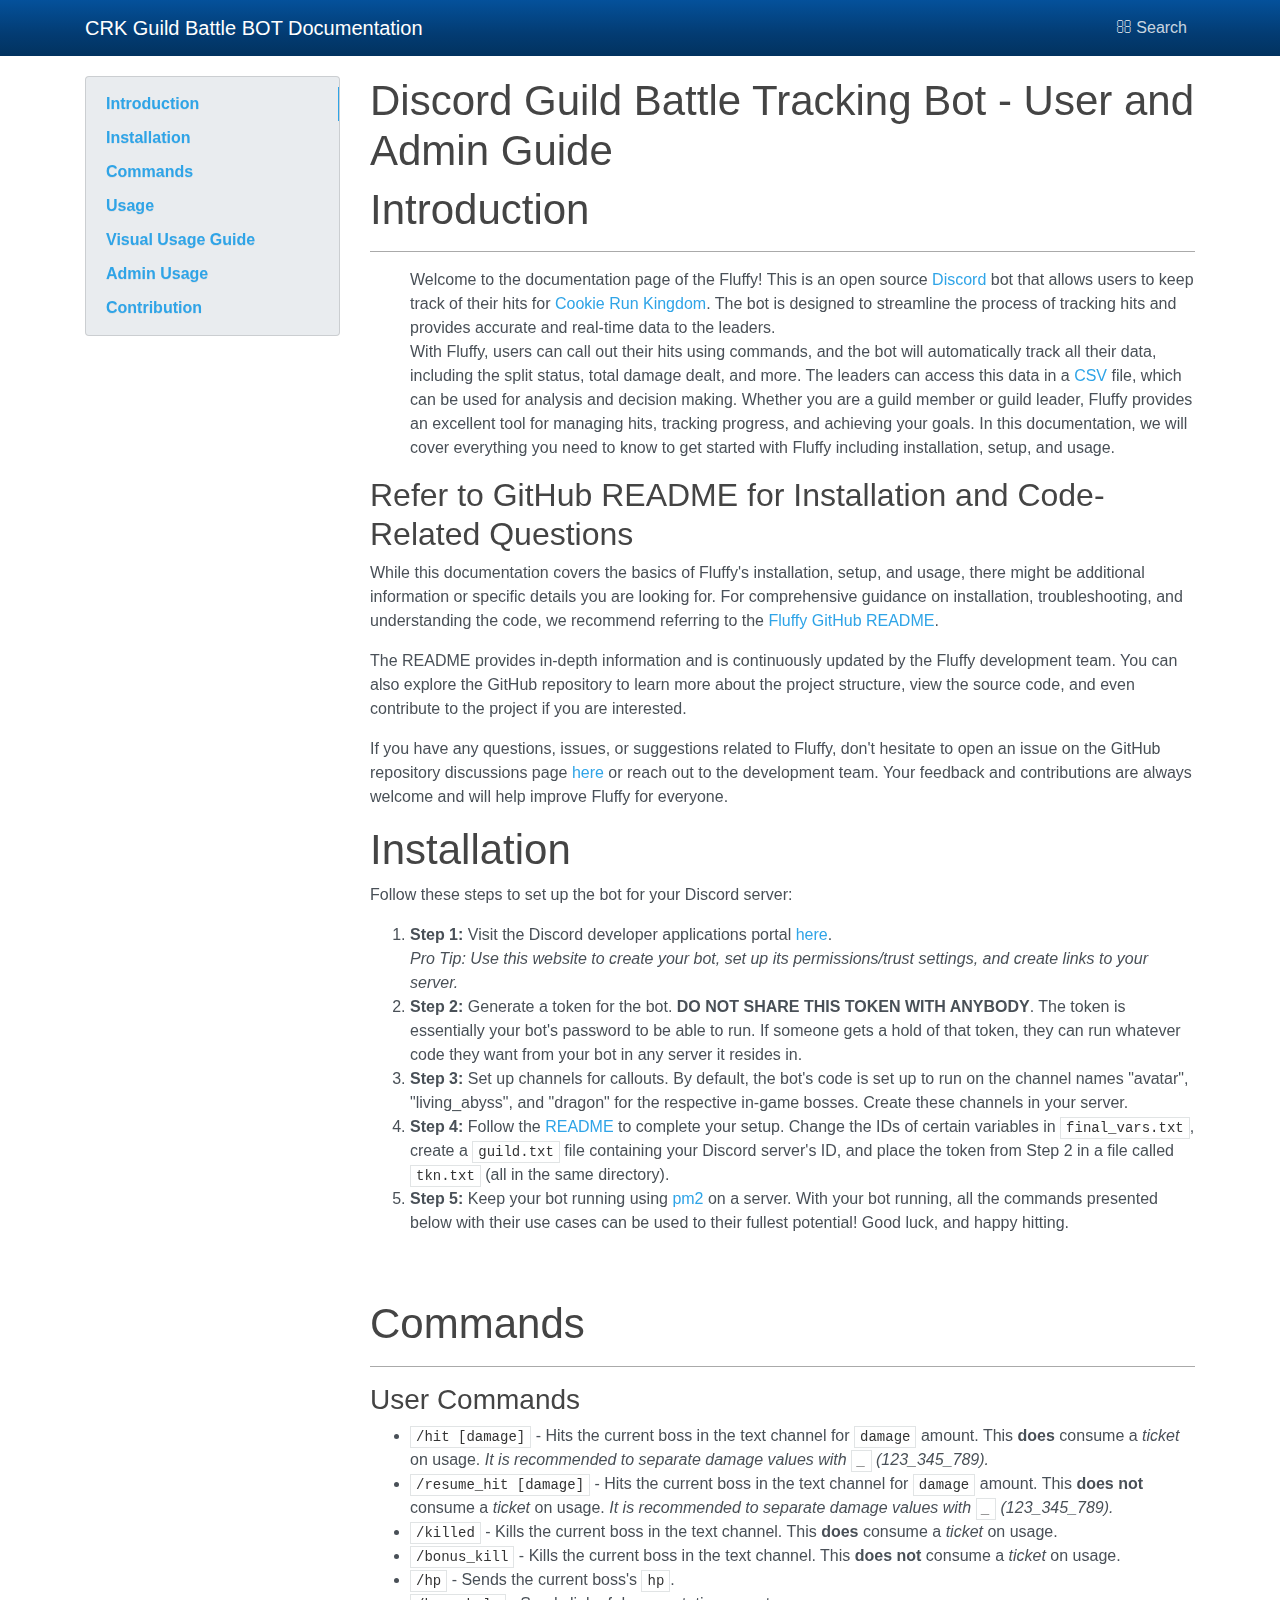
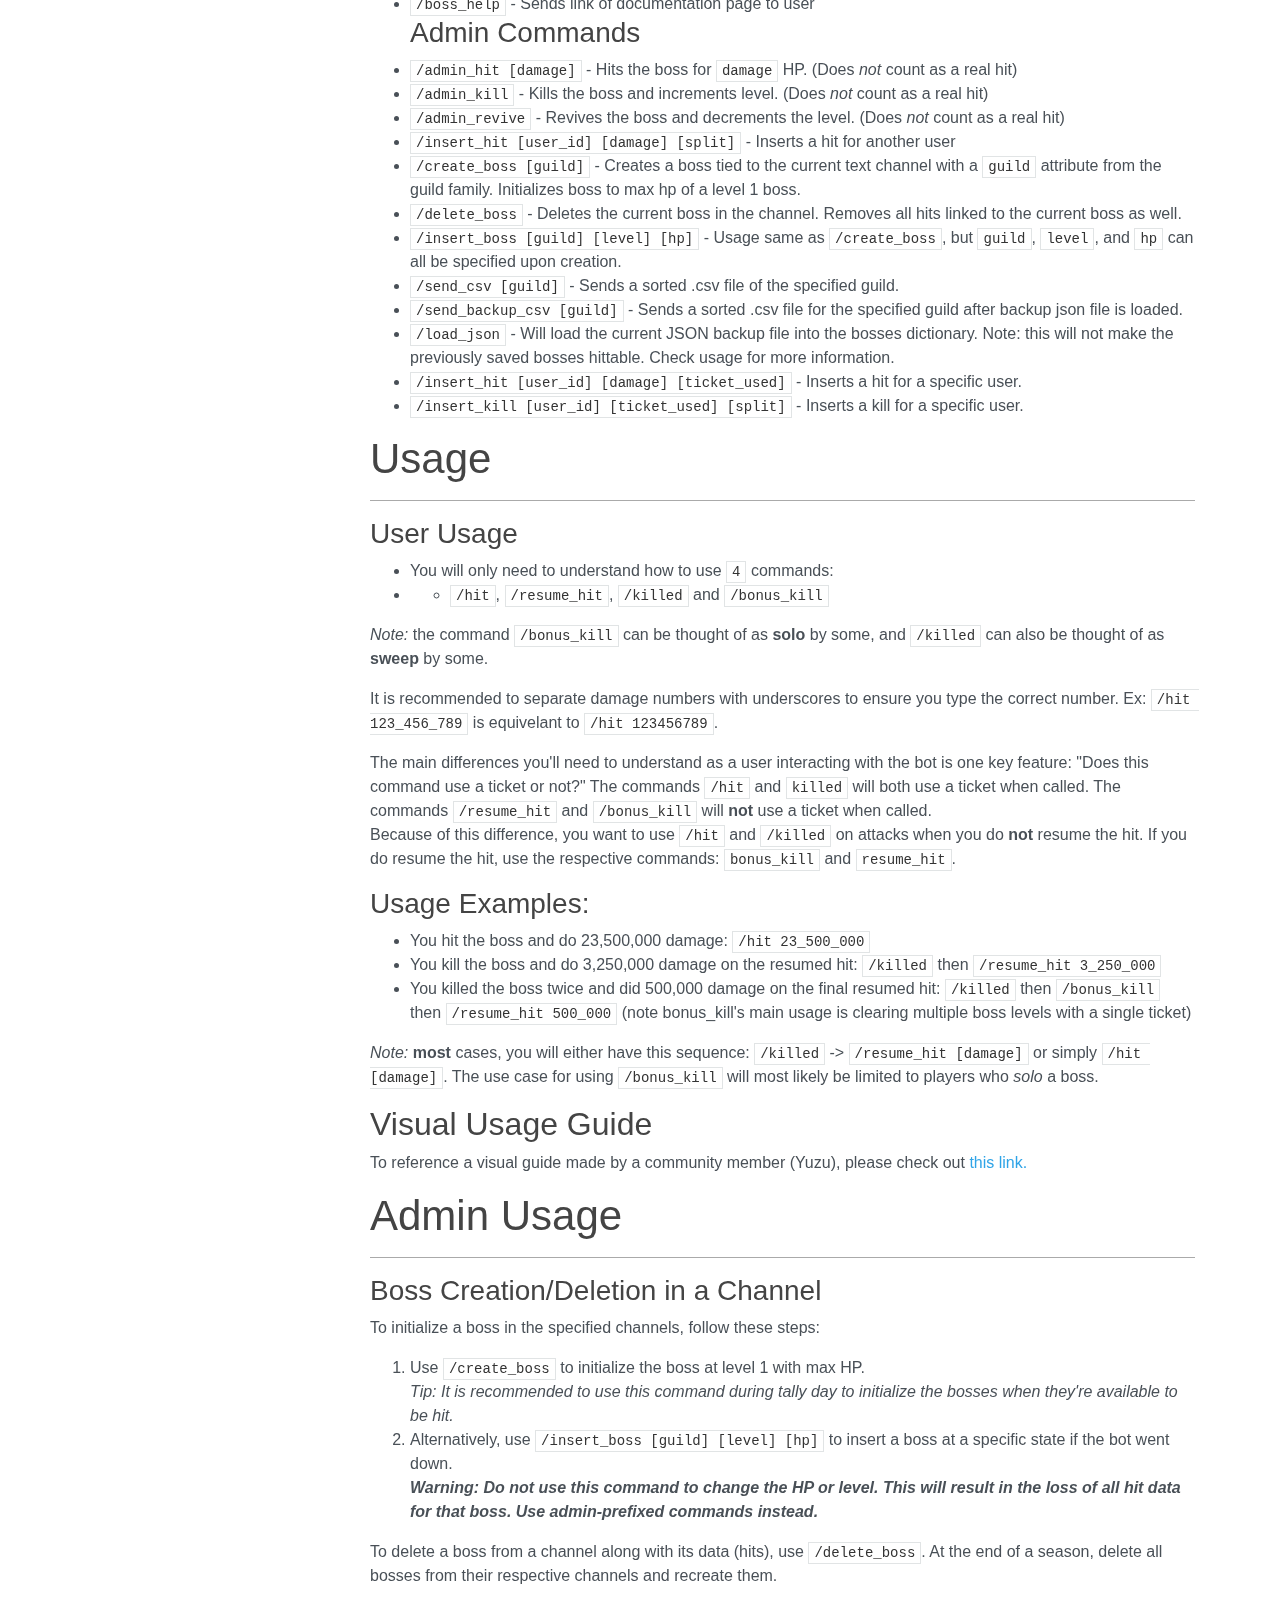
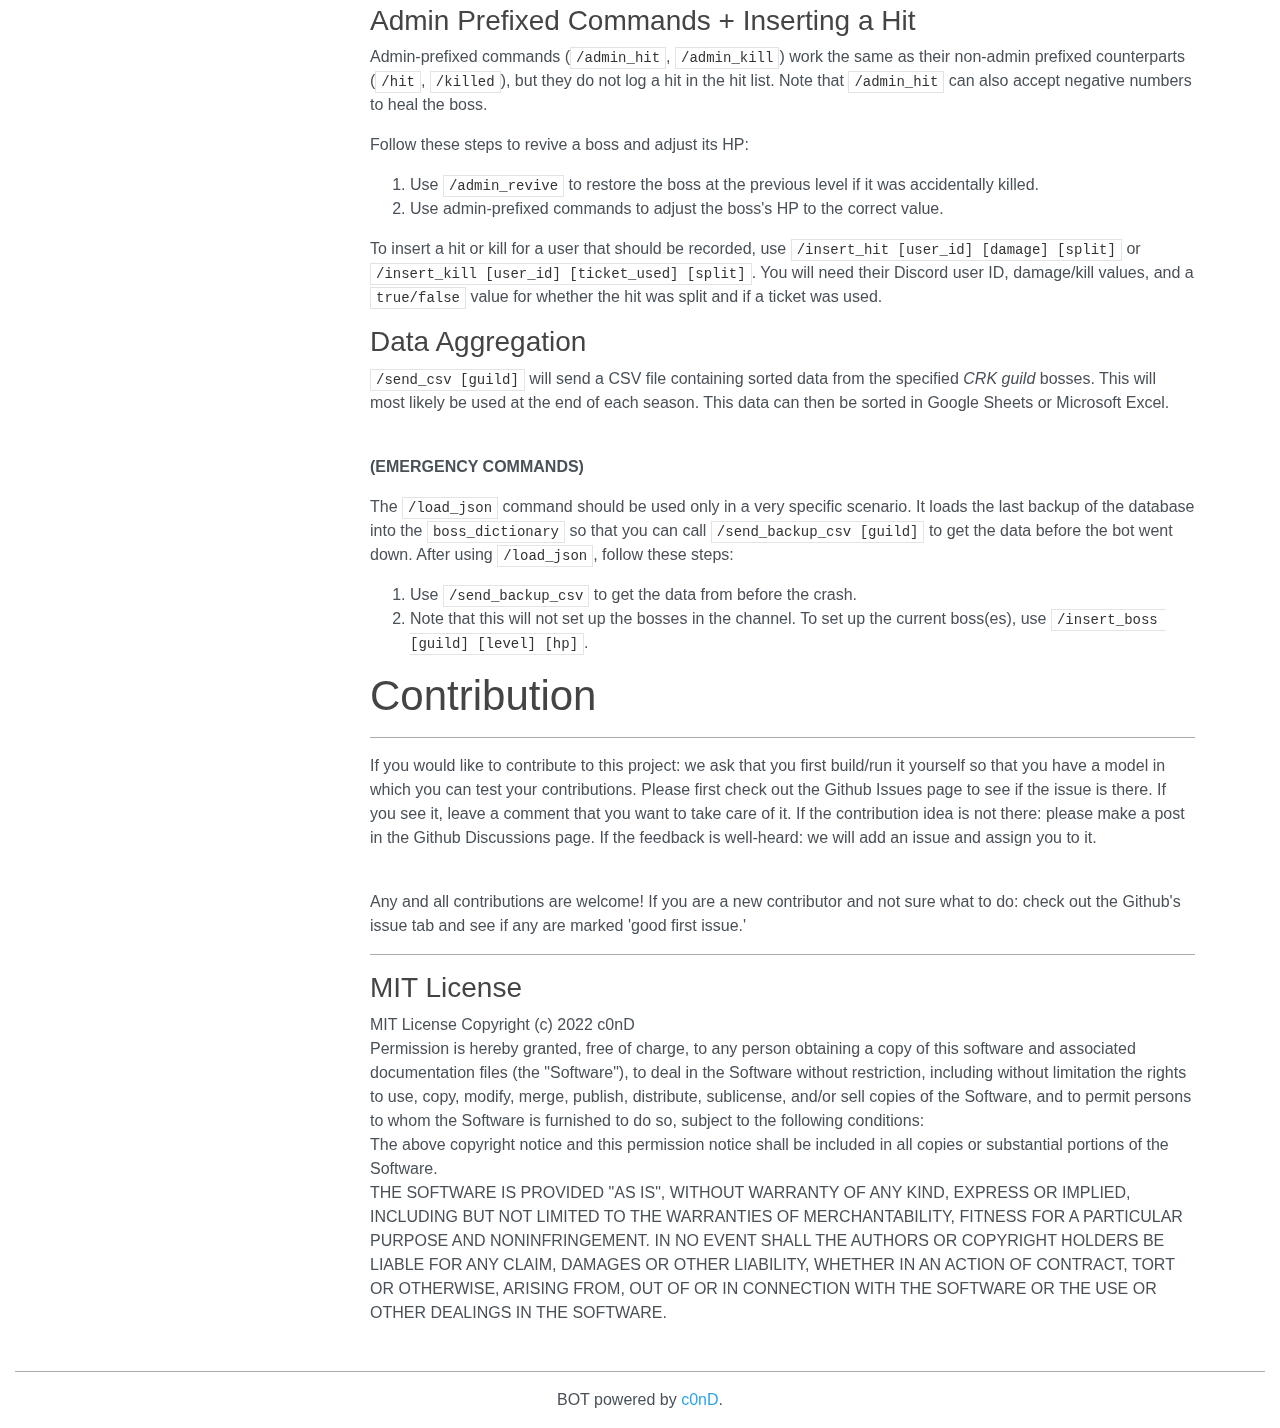
==== commit e86a3ce0: "Update index.html" ====
--- a/index.html
+++ b/index.html
@@ -108,7 +108,6 @@
                     <div class="col-md-9" role="main">
 
 <h1 id="crk-guild-battle-bot-usage-documentation">Discord Guild Battle Tracking Bot - User and Admin Guide</h1>
-<p>Check out our <a href="https://www.onioncult.com">community webpage</a>!</p>
 <h1 id="introduction">Introduction</h1>
 <hr/>
 <ul>
